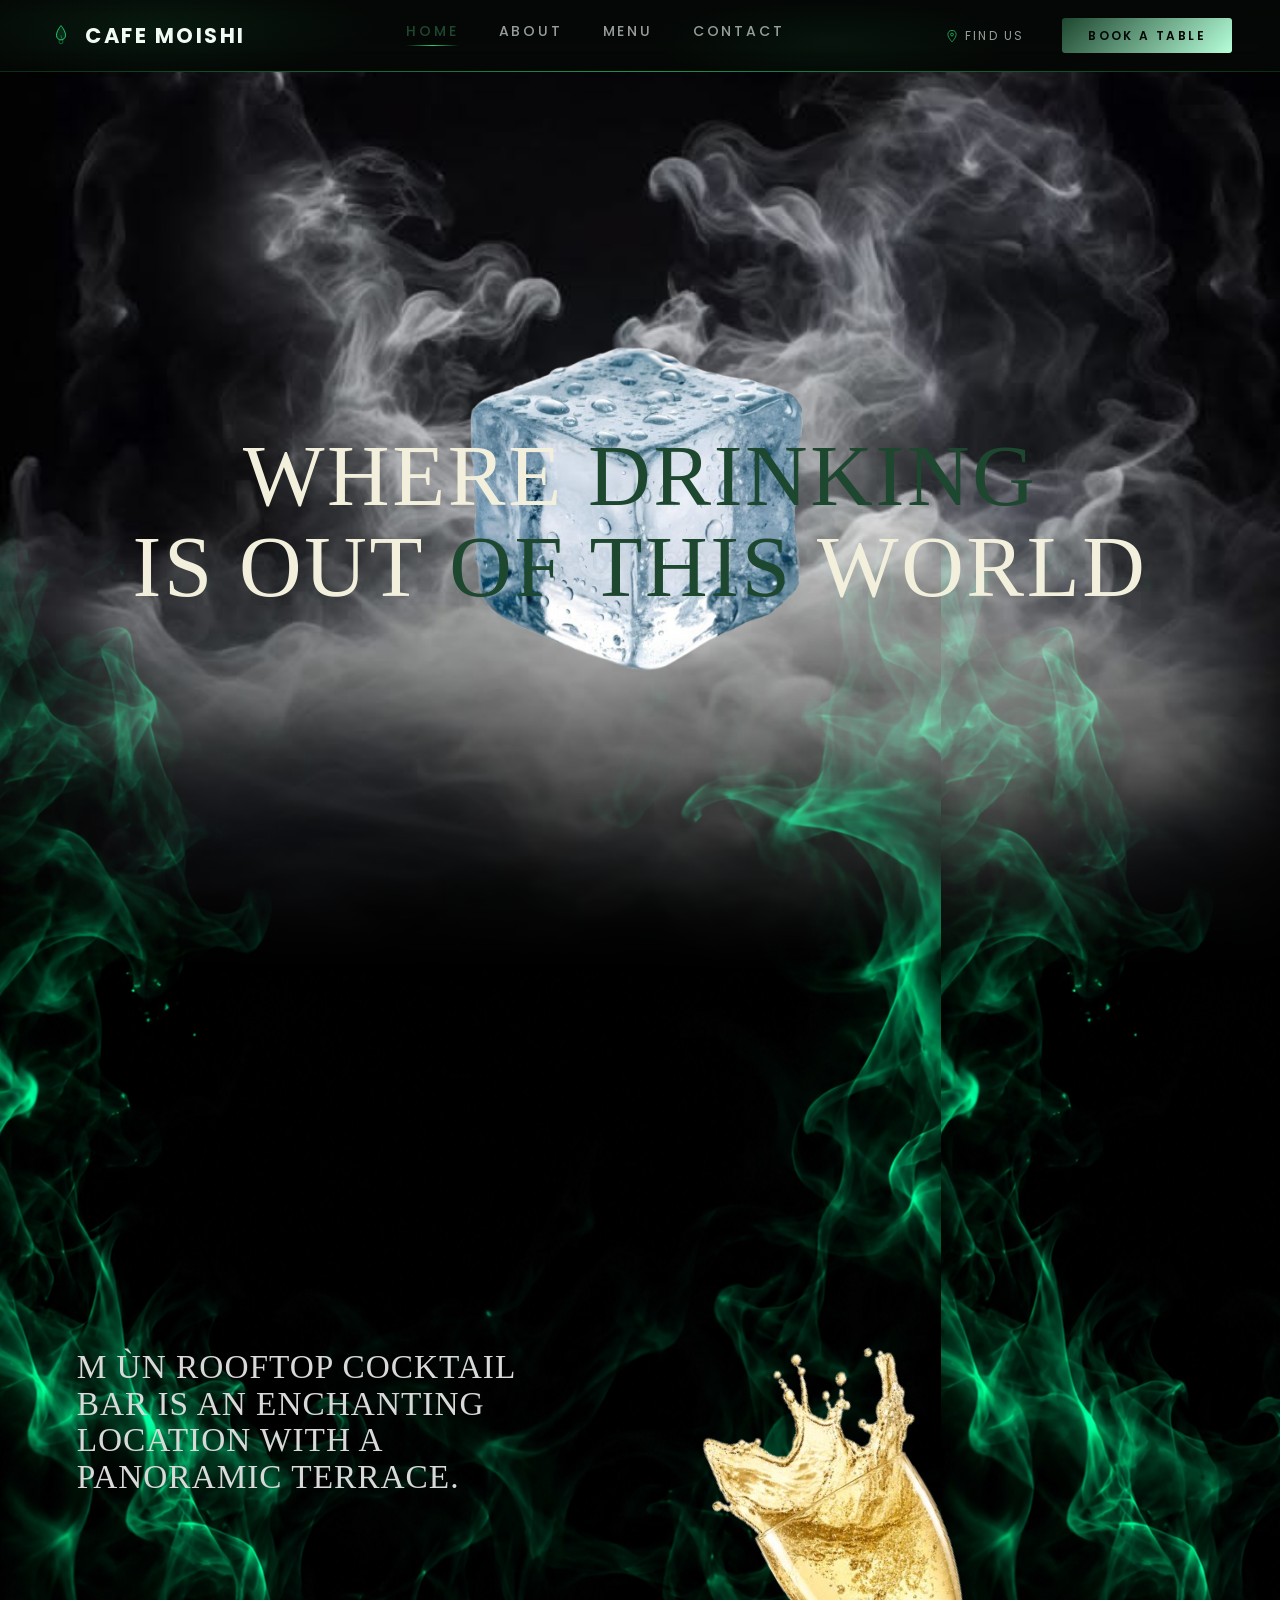
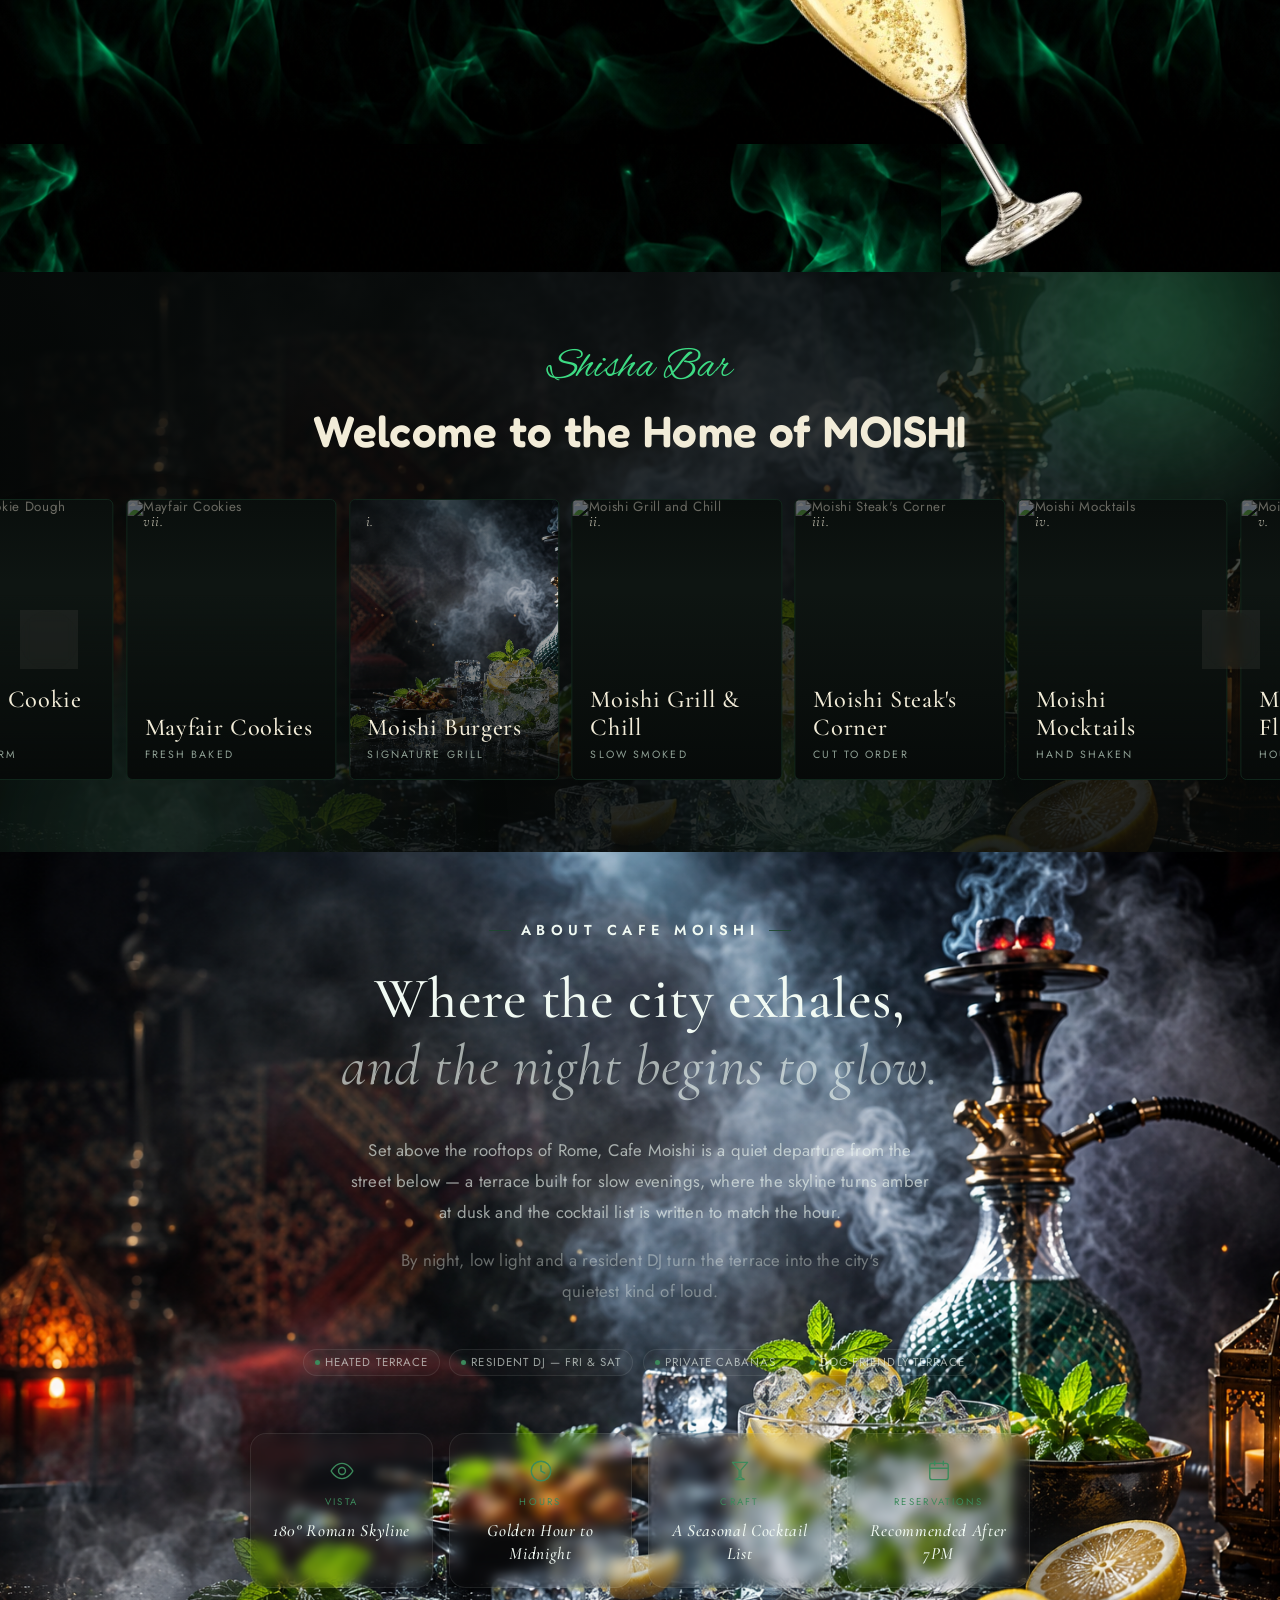
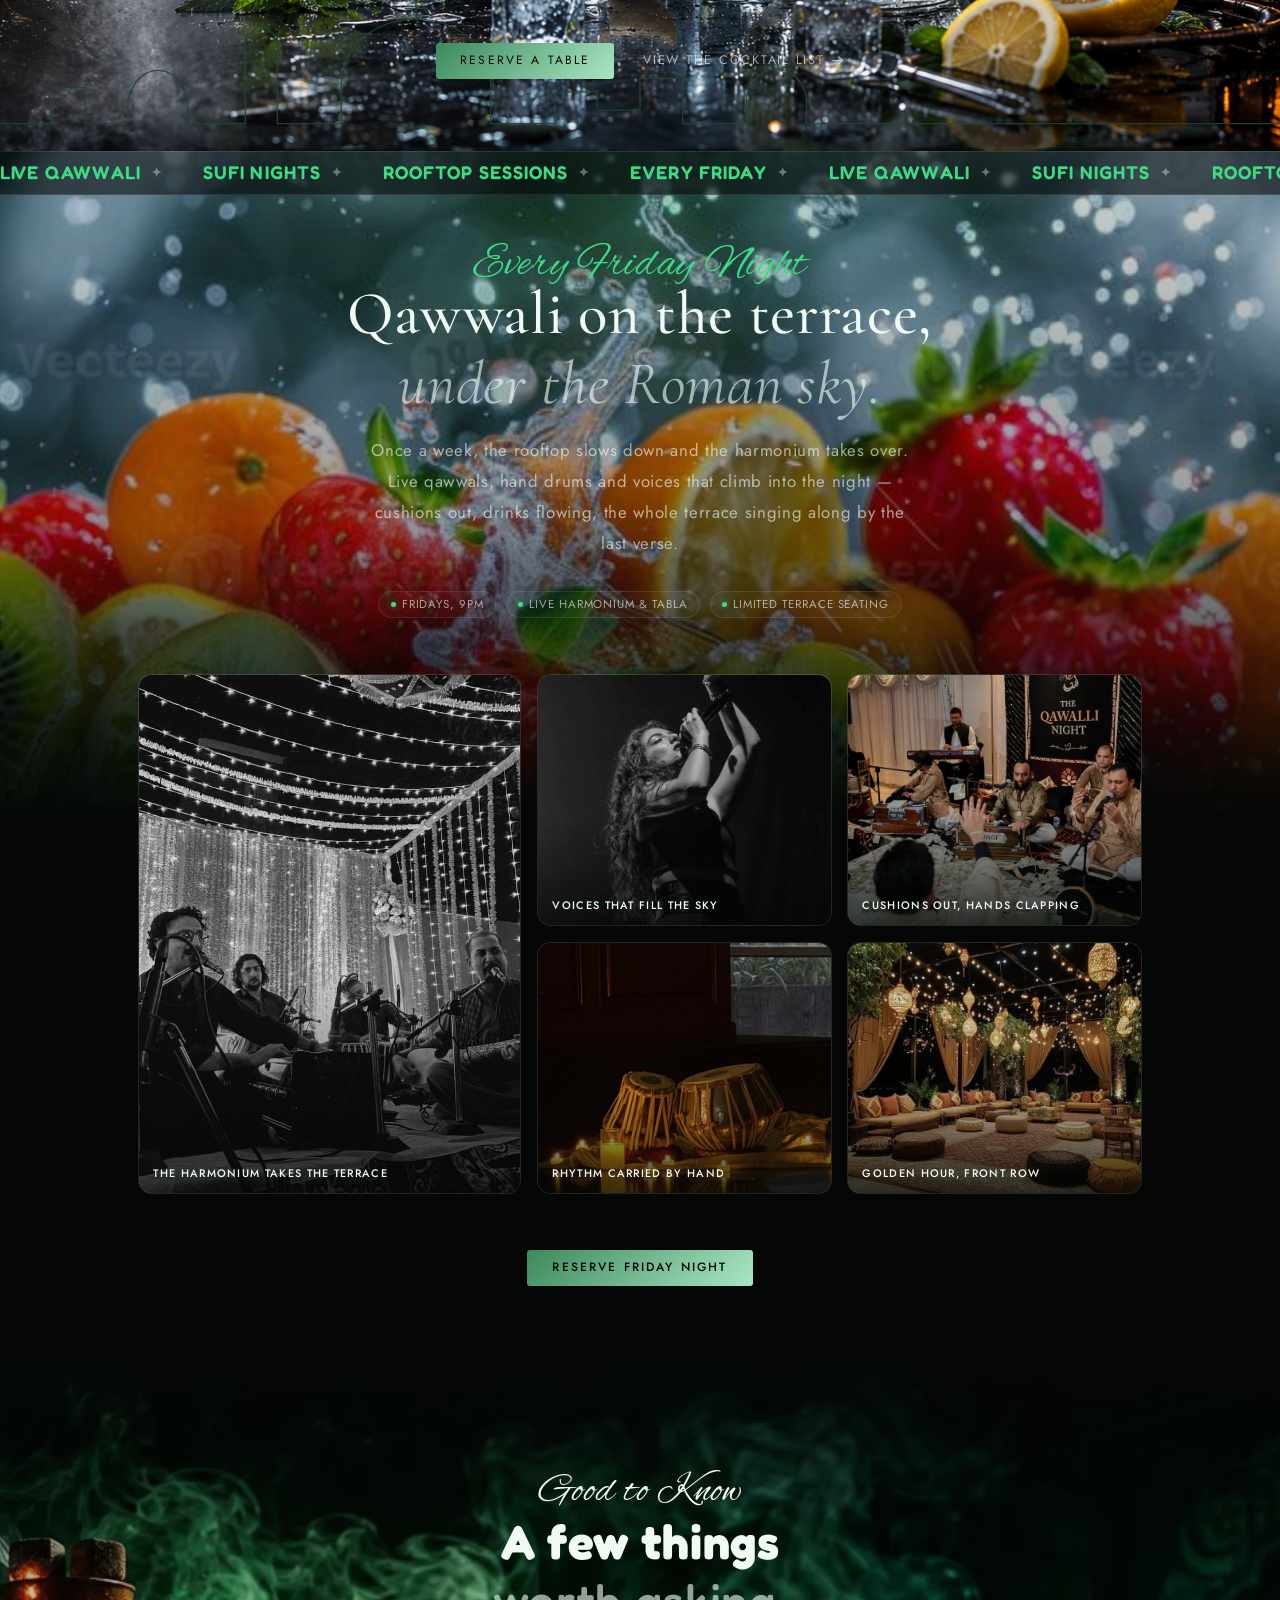
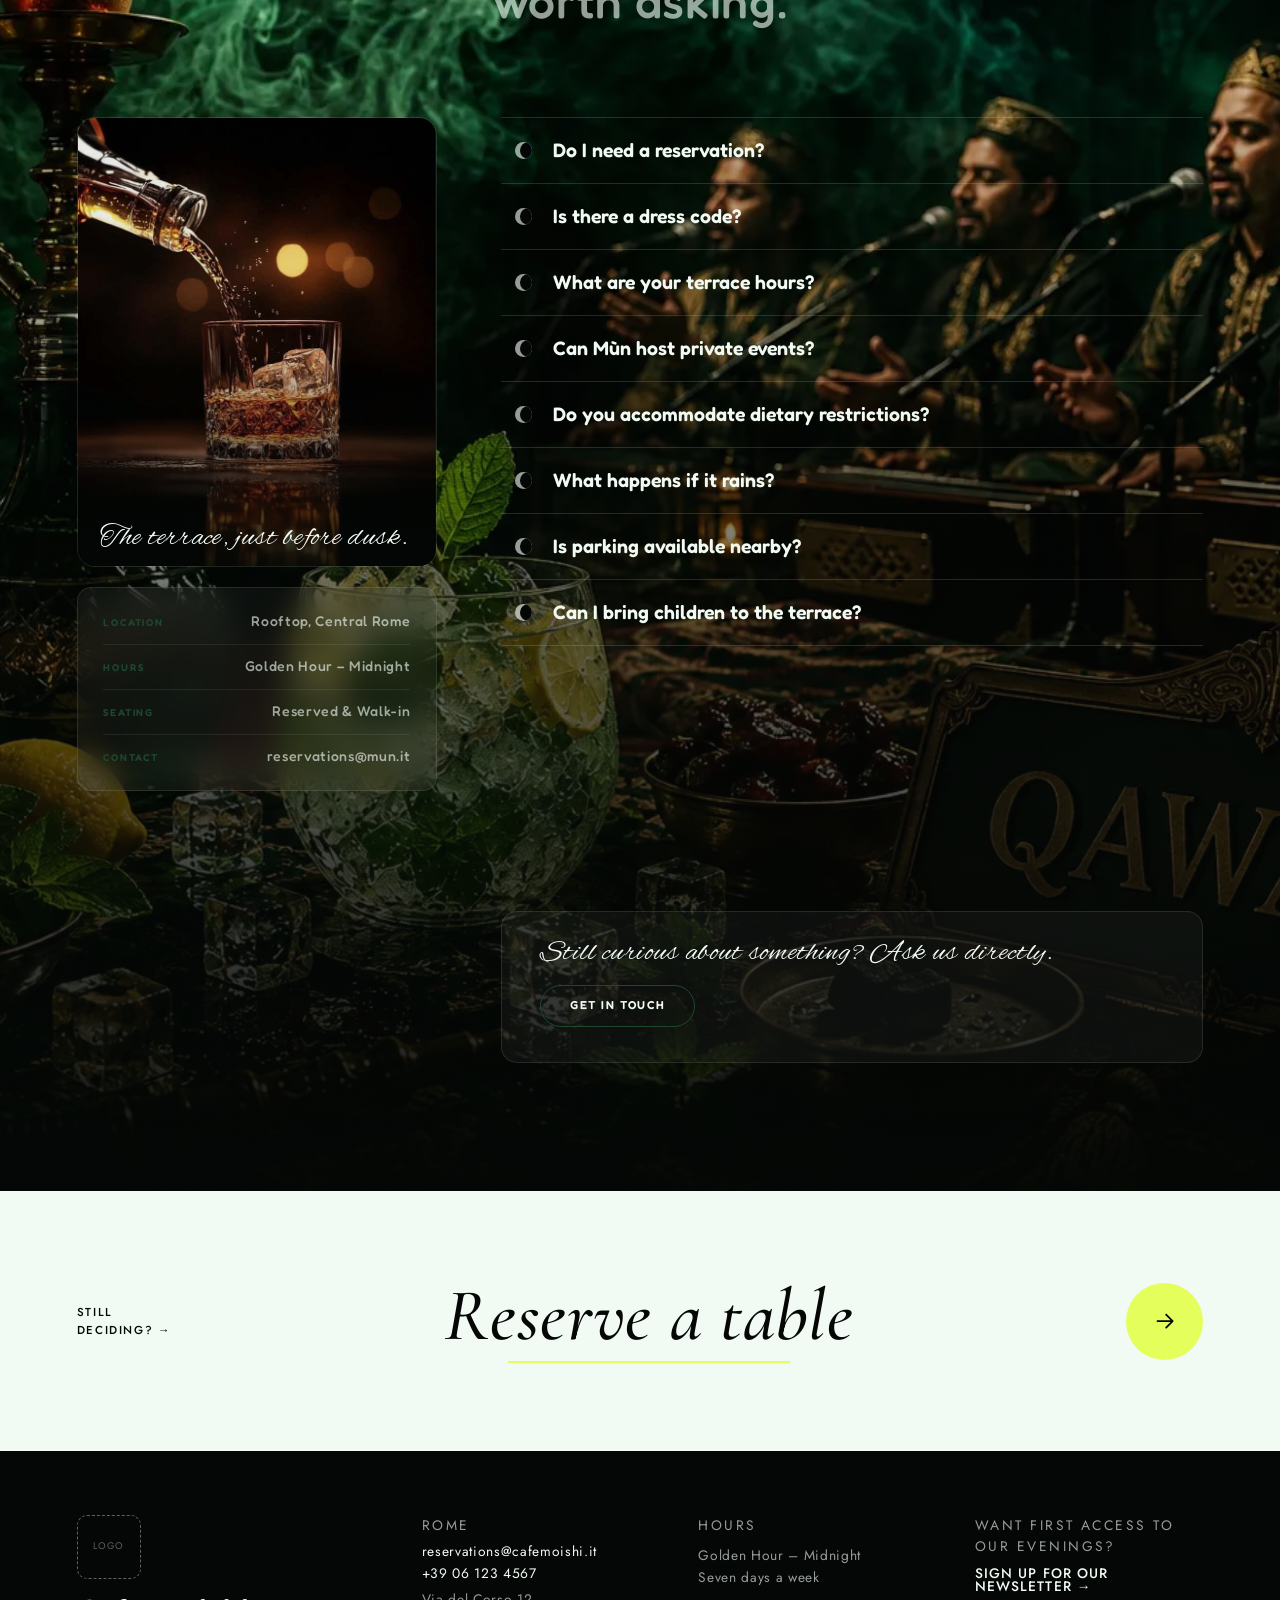
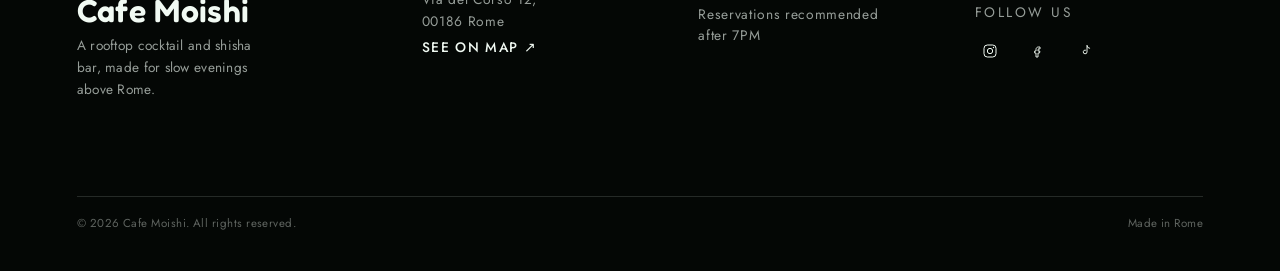
==== index.html @ 5eecb31f "frontend ui fixes" ====
<!DOCTYPE html>
<html lang="it">
    <head>
        <title>Mùn Rooftop Cocktail Bar Rome</title>
        <meta charset="UTF-8">
        <meta http-equiv="X-UA-Compatible" content="IE=edge">
        <meta name="viewport" content="width=device-width, initial-scale=1">
        <link rel="stylesheet" href="main.css">
        <link rel="preconnect" href="https://fonts.googleapis.com">
<link rel="preconnect" href="https://fonts.gstatic.com" crossorigin>
<link href="https://fonts.googleapis.com/css2?family=Alex+Brush&family=Fredoka:wght@500;600;700&family=Cormorant+Garamond:wght@400;500;600&family=Jost:wght@300;400;500&display=swap" rel="stylesheet">
        <link href="https://fonts.googleapis.com/css2?family=Poppins:wght@400;500;600;700&display=swap" rel="stylesheet">
        <style>
  :root{
    --void:#040705;
    --smoke:#0b110d;
    --cream:#f1faf3;
    --cream-dim: rgba(241,250,243,0.62);
    --accent: #1e4730;
    --accent-light: #b6ffd9;
    --accent-dark: #0e6b3d;
    --accent-glow: rgba(43,232,124,0.55);
    --line: rgba(43,232,124,0.9);
  }

  *{margin:0;padding:0;box-sizing:border-box;}

  body{
    min-height:100vh;
    background:
      radial-gradient(ellipse 700px 500px at 10% -5%, rgba(30,150,90,0.32), transparent 60%),
      radial-gradient(ellipse 500px 400px at 90% 20%, rgba(20,120,75,0.22), transparent 55%),
      var(--void);
    font-family:'Poppins', sans-serif;
  }

  /* ===== NAVBAR (classic / desktop-first) ===== */
  .site-nav{
    position:sticky;
    top:0;
    z-index:100;
    display:flex;
    align-items:center;
    justify-content:space-between;
    padding:18px 48px;
    background: linear-gradient(180deg, rgba(5,8,6,0.88) 0%, rgba(5,8,6,0.6) 100%);
    backdrop-filter: blur(14px) saturate(120%);
    -webkit-backdrop-filter: blur(14px) saturate(120%);
    border-bottom: 1px solid rgba(43,232,124,0.16);
  }

  .site-nav::before{
    content:"";
    position:absolute;
    inset:0;
    background:
      radial-gradient(ellipse 320px 70px at 12% 40%, rgba(43,232,124,0.08), transparent 70%),
      radial-gradient(ellipse 260px 60px at 65% 60%, rgba(43,232,124,0.06), transparent 70%);
    animation: driftSmoke 15s ease-in-out infinite alternate;
    pointer-events:none;
  }
  @keyframes driftSmoke{
    0%{ transform: translateX(-18px); }
    100%{ transform: translateX(18px); }
  }

  .site-nav::after{
    content:"";
    position:absolute;
    left:0; right:0; bottom:-1px;
    height:1px;
    background: linear-gradient(90deg, transparent, var(--accent-glow), transparent);
    filter: blur(0.5px);
  }

  /* ---- Logo ---- */
  .site-logo{
    display:flex;
    align-items:center;
    gap:11px;
    z-index:2;
    cursor:pointer;
    text-decoration:none;
    transition: transform 0.35s cubic-bezier(.2,.9,.3,1);
  }
  .site-logo:hover{ transform: translateY(-1px); }
  .site-logo .mark{
    position:relative; width:26px; height:26px; flex-shrink:0;
    transition: transform 0.45s cubic-bezier(.2,.9,.3,1), filter 0.35s ease;
  }
  .site-logo .mark svg{ width:100%; height:100%; display:block; }
  .site-logo:hover .mark{ transform: scale(1.12) rotate(-4deg); filter: drop-shadow(0 0 8px var(--accent-glow)); }
  .site-logo .wordmark{
    font-family:'Poppins', sans-serif;
    font-weight:700;
    font-size:21px;
    letter-spacing:0.12em;
    color: var(--cream);
    text-transform:uppercase;
    transition: text-shadow 0.35s ease;
  }
  .site-logo:hover .wordmark{ text-shadow: 0 0 14px var(--accent-glow); }
  .site-logo .wordmark span{ color: var(--accent); font-weight:600; }

  /* ---- Classic inline links (desktop) ---- */
  .nav-links{
    display:flex;
    align-items:center;
    gap:40px;
    list-style:none;
    z-index:2;
  }
  .nav-links li a{
    position:relative;
    display:inline-block;
    text-decoration:none;
    color: var(--cream-dim);
    font-size:14px;
    font-weight:500;
    letter-spacing:0.2em;
    text-transform:uppercase;
    padding-bottom:8px;
    transition: color 0.35s ease, transform 0.35s cubic-bezier(.2,.9,.3,1), text-shadow 0.35s ease;
  }
  .nav-links li a::after{
    content:"";
    position:absolute;
    left:0; bottom:0;
    width:100%; height:1px;
    background: linear-gradient(90deg, transparent, var(--line), transparent);
    transform: scaleX(0);
    transform-origin: center;
    transition: transform 0.4s cubic-bezier(.2,.9,.3,1);
  }
  .nav-links li a:hover{ color: var(--cream); text-shadow: 0 0 12px var(--accent-glow); transform: translateY(-2px); }
  .nav-links li a:hover::after{ transform: scaleX(1); }
  .nav-links li a.active{ color: var(--accent); }
  .nav-links li a.active::after{ transform: scaleX(1); }

  /* ---- Find Us (small map popover) ---- */
  .nav-location{
    position:relative;
    display:flex;
    align-items:center;
    gap:6px;
    cursor:pointer;
    color: var(--cream-dim);
    font-size:12px;
    letter-spacing:0.18em;
    text-transform:uppercase;
    transition: color 0.3s ease;
  }
  .nav-location svg{ width:14px; height:14px; opacity:0.85; flex-shrink:0; transition: transform 0.35s cubic-bezier(.2,.9,.3,1), filter 0.35s ease; }
  .nav-location:hover, .nav-location.open{ color: var(--cream); }
  .nav-location:hover svg, .nav-location.open svg{ filter: drop-shadow(0 0 6px var(--accent-glow)); transform: scale(1.15) translateY(-1px); }

  .location-popover{
    position:absolute;
    top:calc(100% + 20px);
    left:50%;
    width:236px;
    padding:10px;
    background: linear-gradient(165deg, rgba(9,14,11,0.98), rgba(5,8,6,0.98));
    border:1px solid rgba(43,232,124,0.22);
    border-radius:8px;
    box-shadow: 0 20px 50px -12px rgba(0,0,0,0.65);
    opacity:0;
    visibility:hidden;
    pointer-events:none;
    transform: translateX(-50%) translateY(-8px) scale(0.96);
    transform-origin: top center;
    transition: opacity 0.35s ease, transform 0.35s cubic-bezier(.2,.9,.3,1), visibility 0s linear 0.35s;
    z-index:50;
  }
  .location-popover::before{
    content:"";
    position:absolute;
    top:-6px; left:50%;
    width:12px; height:12px;
    transform: translateX(-50%) rotate(45deg);
    background: rgba(9,14,11,0.98);
    border-left:1px solid rgba(43,232,124,0.22);
    border-top:1px solid rgba(43,232,124,0.22);
  }
  .nav-location:hover .location-popover,
  .nav-location.open .location-popover{
    opacity:1; visibility:visible; pointer-events:auto;
    transform: translateX(-50%) translateY(0) scale(1);
    transition: opacity 0.35s ease, transform 0.35s cubic-bezier(.2,.9,.3,1), visibility 0s linear 0s;
  }
  .location-popover iframe{
    width:100%; height:128px; border:0; border-radius:5px; display:block;
    filter: grayscale(25%) contrast(1.05) brightness(0.9);
  }
  .location-popover .location-address{
    font-size:11px; line-height:1.5; letter-spacing:0.03em;
    color: var(--cream-dim); text-transform:none; margin-top:9px;
  }
  .location-popover .location-link{
    display:inline-block; margin-top:7px;
    font-size:11px; letter-spacing:0.14em; text-transform:uppercase;
    color: var(--accent); text-decoration:none; transition: text-shadow 0.3s ease;
  }
  .location-popover .location-link:hover{ text-shadow: 0 0 10px var(--accent-glow); }

  /* ---- Right cluster (links + location + cta) ---- */
  .nav-right{
    display:flex;
    align-items:center;
    gap:38px;
    z-index:2;
  }

  /* ---- CTA button ---- */
  .nav-cta{
    position:relative;
    padding:11px 26px;
    font-family:'Poppins', sans-serif;
    font-weight:600;
    font-size:12px;
    letter-spacing:0.2em;
    text-transform:uppercase;
    color: var(--void);
    background: linear-gradient(135deg, var(--accent), var(--accent-light));
    border:none;
    border-radius:3px;
    cursor:pointer;
    overflow:hidden;
    transition: transform 0.3s cubic-bezier(.2,.9,.3,1), box-shadow 0.3s ease, letter-spacing 0.3s ease;
  }
  .nav-cta:hover{ transform: translateY(-3px) scale(1.03); box-shadow: 0 10px 28px -6px var(--accent-glow); letter-spacing: 0.24em; }
  .nav-cta:active{ transform: translateY(-1px) scale(0.99); }
  .nav-cta::before{
    content:"";
    position:absolute;
    top:0; left:-60%; width:40%; height:100%;
    background: linear-gradient(115deg, transparent, rgba(255,255,255,0.55), transparent);
    transform: skewX(-20deg);
    transition: left 0.6s ease;
  }
  .nav-cta:hover::before{ left:130%; }

  /* ===== Mobile burger ===== */
  .nav-burger{
    display:none;
    flex-direction:column;
    justify-content:center;
    gap:6px;
    width:30px;
    height:24px;
    background:none;
    border:none;
    cursor:pointer;
    z-index:210;
    position:relative;
  }
  .nav-burger span{
    width:100%; height:1px;
    background: var(--cream);
    transform-origin: center;
    transition: transform 0.4s cubic-bezier(.2,.9,.3,1), opacity 0.3s ease, background 0.3s ease, box-shadow 0.3s ease;
  }
  .nav-burger:hover span{ background: var(--accent); box-shadow: 0 0 8px var(--accent-glow); }
  .nav-burger.open span:nth-child(1){ transform: translateY(7px) rotate(45deg); }
  .nav-burger.open span:nth-child(2){ opacity:0; }
  .nav-burger.open span:nth-child(3){ transform: translateY(-7px) rotate(-45deg); }

  /* ===== Fullscreen mobile menu ===== */
  .mobile-menu{
    display:none;
    list-style:none;
  }

  @media (max-width: 860px){
    .site-nav{ padding:16px 22px; }
    .nav-links{ display:none; }
    .nav-location{ display:none; }
    .nav-cta{ display:none; }
    .nav-burger{ display:flex; }

    .mobile-menu{
      display:flex;
      position:fixed;
      inset:0;
      width:100%;
      height:100dvh;
      flex-direction:column;
      justify-content:center;
      align-items:flex-start;
      gap:24px;
      padding:0 12vw;
      background:
        radial-gradient(ellipse 500px 400px at 90% -10%, rgba(43,232,124,0.12), transparent 60%),
        linear-gradient(165deg, rgba(5,8,6,0.99), rgba(12,18,14,0.99));
      backdrop-filter: blur(24px);
      -webkit-backdrop-filter: blur(24px);
      z-index:200;
      clip-path: circle(2.5% at calc(100% - 37px) 33px);
      opacity:0;
      visibility:hidden;
      transition:
        clip-path 0.7s cubic-bezier(.2,.9,.15,1),
        opacity 0.35s ease,
        visibility 0s linear 0.7s;
    }
    .mobile-menu.open{
      clip-path: circle(150% at calc(100% - 37px) 33px);
      opacity:1;
      visibility:visible;
      transition:
        clip-path 0.7s cubic-bezier(.2,.9,.15,1),
        opacity 0.3s ease,
        visibility 0s linear 0s;
    }

    .mobile-menu li{ overflow:hidden; }
    .mobile-menu li a{
      position:relative;
      display:flex;
      align-items:center;
      gap:10px;
      text-decoration:none;
      font-size:26px;
      letter-spacing:0.03em;
      font-family:'Poppins', sans-serif;
      font-weight:600;
      color: var(--cream-dim);
      text-transform:uppercase;
      opacity:0;
      transform: translateY(28px);
      transition: opacity 0.5s ease, transform 0.5s cubic-bezier(.2,.9,.3,1), color 0.3s ease, letter-spacing 0.3s ease;
    }
    .mobile-menu li a:hover{ color: var(--cream); letter-spacing: 0.08em; text-shadow: 0 0 14px var(--accent-glow); }
    .mobile-menu li a.active{ color: var(--accent); }
    .mobile-menu.open li a{ opacity:1; transform: translateY(0); }
    .mobile-menu.open li:nth-child(1) a{ transition-delay:0.28s; }
    .mobile-menu.open li:nth-child(2) a{ transition-delay:0.36s; }
    .mobile-menu.open li:nth-child(3) a{ transition-delay:0.44s; }
    .mobile-menu.open li:nth-child(4) a{ transition-delay:0.52s; }
    .mobile-menu.open li:nth-child(5) a{ transition-delay:0.60s; }
    .mobile-menu.open li:nth-child(6) a{ transition-delay:0.68s; }

    .mobile-menu .mobile-location svg{ width:20px; height:20px; }

    .mobile-menu .mobile-cta{
      margin-top:8px;
      padding:13px 30px;
      font-size:12px;
      font-weight:600;
      font-family:'Poppins', sans-serif;
      letter-spacing:0.2em;
      text-transform:uppercase;
      color: var(--void);
      background: linear-gradient(135deg, var(--accent), var(--accent-light));
      border-radius:3px;
      display:inline-block;
      transition: transform 0.3s cubic-bezier(.2,.9,.3,1), box-shadow 0.3s ease;
    }
    .mobile-menu .mobile-cta:hover{
      transform: translateY(-3px) scale(1.03);
      box-shadow: 0 10px 26px -6px var(--accent-glow);
      letter-spacing: 0.24em;
    }
    .mobile-menu .mobile-location{
      transition: opacity 0.5s ease, transform 0.5s cubic-bezier(.2,.9,.3,1), color 0.3s ease, gap 0.3s ease;
    }
    .mobile-menu .mobile-location:hover{ gap:14px; }
    .mobile-menu .mobile-location svg{ transition: filter 0.3s ease, transform 0.3s ease; }
    .mobile-menu .mobile-location:hover svg{ filter: drop-shadow(0 0 8px var(--accent-glow)); transform: scale(1.1); }
  }

  @media (prefers-reduced-motion: reduce){
    .mobile-menu, .mobile-menu li a, .location-popover{ transition-duration: 0.01ms !important; }
  }

  .demo-hint{
    text-align:center;
    color: var(--cream-dim);
    font-size:12px;
    letter-spacing:0.1em;
    margin-top:60px;
    font-family:'Jost', sans-serif;
  }
</style>
<script src="https://cdn.jsdelivr.net/npm/lenis@1.1.14/dist/lenis.min.js"></script>
<style>
/* ================================================================
   MOISHI CAROUSEL — STYLES
   ----------------------------------------------------------------
   Namespaced under .moishi-carousel / .moishi-* so this drops
   into any page without leaking styles.

   TOKENS
   Background   #06090A
   Panel        #0E1512
   Deep green   #10261B
   Mid green    #1F4D38
   Glow green   #3DDC84
   Cream        #F2ECD8
   Muted        #8FA095
   ================================================================ */

.moishi-carousel {
  --moishi-bg: #06090a;
  --moishi-panel: #0e1512;
  --moishi-deep: #10261b;
  --moishi-mid: #1f4d38;
  --moishi-glow: #3ddc84;
  --moishi-cream: #f2ecd8;
  --moishi-muted: #8fa095;

  position: relative;
  overflow: hidden;
  isolation: isolate;
  background: var(--moishi-bg);
  padding: 4.5rem 0 4.5rem;
  color: var(--moishi-cream);
  font-family: 'Jost', sans-serif;
}

.moishi-carousel * { box-sizing: border-box; }

/* ---------- Section background image ----------
   Fully responsive (object-fit: cover keeps it filling the section
   at any width/height, no stretching). The dark scrim on top keeps
   the cards, text and smoke effect readable no matter what image
   is dropped in — swap the <img src="..."> in the HTML below. */

.moishi-carousel__bg {
  position: absolute;
  inset: 0;
  z-index: -1;
  width: 100%;
  height: 100%;
  object-fit: cover;
  object-position: center;
}

.moishi-carousel__bg-scrim {
  position: absolute;
  inset: 0;
  z-index: -1;
  background: linear-gradient(180deg, rgba(6,9,8,0.88) 0%, rgba(6,9,8,0.72) 45%, rgba(6,9,8,0.88) 100%);
}

/* ---------- Ambient smoke ---------- */

.moishi-smoke { position: absolute; inset: 0; z-index: 0; pointer-events: none; }
.moishi-smoke .wisp { position: absolute; border-radius: 50%; filter: blur(60px); opacity: 0.35; mix-blend-mode: screen; }

.wisp--a { width: 42vw; height: 42vw; left: -10vw; bottom: -20vw; background: radial-gradient(circle, var(--moishi-mid) 0%, transparent 70%); animation: moishi-drift-a 22s ease-in-out infinite; }
.wisp--b { width: 36vw; height: 36vw; right: -8vw; top: -14vw; background: radial-gradient(circle, var(--moishi-glow) 0%, transparent 70%); opacity: 0.16; animation: moishi-drift-b 26s ease-in-out infinite; }
.wisp--c { width: 28vw; height: 28vw; right: 20vw; bottom: -16vw; background: radial-gradient(circle, var(--moishi-mid) 0%, transparent 70%); opacity: 0.22; animation: moishi-drift-c 30s ease-in-out infinite; }

@keyframes moishi-drift-a { 0%,100% { transform: translate(0,0) scale(1); } 50% { transform: translate(4vw,-3vw) scale(1.1); } }
@keyframes moishi-drift-b { 0%,100% { transform: translate(0,0) scale(1); } 50% { transform: translate(-3vw,4vw) scale(1.05); } }
@keyframes moishi-drift-c { 0%,100% { transform: translate(0,0) scale(1); } 50% { transform: translate(-4vw,-2vw) scale(1.12); } }

/* ---------- Header — set in your two reference fonts ---------- */

.moishi-carousel__header {
  position: relative;
  z-index: 1;
  text-align: center;
  margin-bottom: 2.5rem;
  padding: 0 1.25rem;
}

.moishi-carousel__eyebrow {
  margin: 0;
  font-family: 'Alex Brush', cursive;
  font-size: 1.6rem;
  font-weight: 400;
  line-height: 1.2;
  color: var(--moishi-glow);
}

.moishi-carousel__title {
  margin: 0.5rem 0 0;
  font-family: 'Fredoka', sans-serif;
  font-weight: 600;
  font-size: 1.35rem;
  line-height: 1.4;           /* generous — this is what stops lines colliding */
  letter-spacing: 0.01em;
  color: var(--moishi-cream);
  overflow-wrap: break-word;   /* stops a long word like "MOISHI" forcing overflow */
}

/* Fixed breakpoints instead of vw units, so sizing stays sane no
   matter how narrow the embedding container/widget is */
@media (min-width: 420px) {
  .moishi-carousel__eyebrow { font-size: 1.9rem; }
  .moishi-carousel__title   { font-size: 1.55rem; }
}

@media (min-width: 640px) {
  .moishi-carousel__eyebrow { font-size: 2.2rem; }
  .moishi-carousel__title   { font-size: 1.9rem; line-height: 1.3; }
}

@media (min-width: 960px) {
  .moishi-carousel__eyebrow { font-size: 2.6rem; }
  .moishi-carousel__title   { font-size: 2.4rem; }
}

@media (min-width: 1280px) {
  .moishi-carousel__title { font-size: 2.75rem; }
}

/* ---------- Viewport / track ---------- */

.moishi-carousel__viewport {
  position: relative;
  z-index: 1;
  overflow: hidden;
  max-width: 1400px;
  margin: 0 auto;
  padding: 0 4.5rem; /* room for the floating side buttons */
}

.moishi-carousel__track {
  display: flex;
  list-style: none;
  margin: 0;
  padding: 0;
  cursor: grab;
  /* No CSS transition here on purpose — position is driven every
     frame by JS (continuous crawl), not by discrete transitions. */
  user-select: none;
  touch-action: pan-y;
}

.moishi-carousel__track.is-dragging { cursor: grabbing; }

/* ---------- Slide — edge-to-edge editorial frame ---------- */

.moishi-slide {
  position: relative;
  flex: 0 0 auto;
  width: 46%;
  aspect-ratio: 3 / 4;
  margin: 0 0.4rem;
  border-radius: 6px;
  overflow: hidden;
  background: var(--moishi-panel);
  border: 1px solid var(--moishi-deep);
}

@media (min-width: 640px)  { .moishi-slide { width: 30%; } }
@media (min-width: 960px)  { .moishi-slide { width: 23%; } }
@media (min-width: 1280px) { .moishi-slide { width: 18.5%; } }

.moishi-slide__img {
  position: absolute;
  inset: 0;
  width: 100%;
  height: 100%;
  object-fit: cover;
  filter: saturate(0.85) brightness(0.85);
  transition: transform 0.6s ease, filter 0.4s ease;
  pointer-events: none;
  -webkit-user-drag: none;
}

.moishi-slide:hover .moishi-slide__img {
  transform: scale(1.06);
  filter: saturate(1) brightness(0.95);
}

/* Bottom gradient so the overlay text stays legible on any image */
.moishi-slide__overlay {
  position: absolute;
  inset: 0;
  background:
    linear-gradient(0deg, rgba(6,9,8,0.92) 0%, rgba(6,9,8,0.35) 42%, transparent 68%),
    linear-gradient(180deg, rgba(6,9,8,0.55) 0%, transparent 30%);
  pointer-events: none;
}

/* Roman-numeral index, top-left — matches your reference */
.moishi-slide__index {
  position: absolute;
  top: 0.9rem;
  left: 1rem;
  z-index: 1;
  font-family: 'Cormorant Garamond', serif;
  font-style: italic;
  font-size: 0.95rem;
  color: rgba(242, 236, 216, 0.75);
  letter-spacing: 0.04em;
}

.moishi-slide__text {
  position: absolute;
  left: 1.1rem;
  right: 1.1rem;
  bottom: 1.1rem;
  z-index: 1;
}

.moishi-slide__title {
  margin: 0;
  font-family: 'Cormorant Garamond', serif;
  font-weight: 500;
  font-size: clamp(1.15rem, 1.9vw, 1.55rem);
  line-height: 1.15;
  color: var(--moishi-cream);
}

.moishi-slide__subtitle {
  margin: 0.35rem 0 0;
  font-family: 'Jost', sans-serif;
  font-weight: 400;
  font-size: 0.66rem;
  letter-spacing: 0.2em;
  text-transform: uppercase;
  color: var(--moishi-muted);
}

/* ---------- Floating circular nav buttons ---------- */

.moishi-btn {
  position: absolute;
  top: 50%;
  transform: translateY(-50%);
  z-index: 3;
  display: inline-flex;
  align-items: center;
  justify-content: center;
  width: 52px;
  height: 52px;
  border-radius: 50%;
  border: 1px solid rgba(242, 236, 216, 0.25);
  background: rgba(242, 236, 216, 0.06);
  backdrop-filter: blur(6px);
  color: var(--moishi-cream);
  cursor: pointer;
  transition: border-color 0.3s ease, box-shadow 0.3s ease, color 0.3s ease, background 0.3s ease;
}

.moishi-btn--prev { left: 0.5rem; }
.moishi-btn--next { right: 0.5rem; }

.moishi-btn svg { width: 19px; height: 19px; }

.moishi-btn:hover,
.moishi-btn:focus-visible {
  border-color: var(--moishi-glow);
  color: var(--moishi-glow);
  background: rgba(61, 220, 132, 0.08);
  box-shadow: 0 0 22px -4px rgba(61, 220, 132, 0.55);
}

.moishi-btn:focus-visible { outline: 2px solid var(--moishi-glow); outline-offset: 3px; }
.moishi-btn:active { transform: translateY(-50%) scale(0.94); }

@media (min-width: 960px) {
  .moishi-btn { width: 58px; height: 58px; }
  .moishi-btn--prev { left: 1.25rem; }
  .moishi-btn--next { right: 1.25rem; }
}

/* ---------- Reduced motion ---------- */

@media (prefers-reduced-motion: reduce) {
  .wisp { animation: none; }
  .moishi-slide__img { transition: none; }
}

/* ================================================================
   ABOUT SECTION — STYLES (Cafe Moishi)
   ================================================================ */
        .about-mun {
    --void: #040705;
    --smoke: #0b110d;
    --cream: #f1faf3;
    --cream-dim: rgba(241,250,243,0.62);
    --cream-faint: rgba(241,250,243,0.38);
    --accent: #1e4730;
    --accent-bright: #3c8a5c;
    --accent-line: rgba(30,71,48,0.9);
    --accent-glow: rgba(60,138,92,0.5);
    --card-bg: rgba(241,250,243,0.025);
    --card-border: rgba(241,250,243,0.09);

    position: relative;
    overflow: hidden;
    background: var(--void);
    padding: clamp(2.75rem, 6vw, 4.5rem) clamp(1.5rem, 6vw, 6rem);
    color: var(--cream);

    opacity: 0;
    transition: opacity 1.3s cubic-bezier(.2,.7,.2,1);
}
.about-mun.in-view { opacity: 1; }

.about-mun * { box-sizing: border-box; }

.about-mun__bg {
    position: absolute;
    inset: 0;
    width: 100%;
    height: 100%;
    object-fit: cover;
    object-position: center;
    z-index: 0;
}

.about-mun__scrim {
    position: absolute;
    inset: 0;
    z-index: -1;
    background:
        linear-gradient(180deg, rgba(4,7,5,0.65) 6%, rgba(4,7,5,0.55) 30%, rgba(4,7,5,0.7) 100%);
}

/* ambient embers drifting upward — echoes the rooftop-at-night setting */
.about-mun__embers { position: absolute; inset: 0; z-index: 1; pointer-events: none; overflow: hidden; }
.about-mun__ember {
    position: absolute;
    bottom: -4%;
    width: 3px;
    height: 3px;
    border-radius: 50%;
    background: var(--accent-bright);
    box-shadow: 0 0 6px 1px var(--accent-glow);
    opacity: 0;
    animation: aboutMunRise linear infinite;
}
@keyframes aboutMunRise {
    0%   { opacity: 0; transform: translateY(0) translateX(0); }
    8%   { opacity: .8; }
    92%  { opacity: .5; }
    100% { opacity: 0; transform: translateY(-115vh) translateX(var(--drift, 30px)); }
}

.about-mun__skyline {
    position: absolute;
    left: 0;
    right: 0;
    bottom: 0;
    height: clamp(90px, 16vw, 200px);
    z-index: 2;
    pointer-events: none;
}

.about-mun__skyline svg { width: 100%; height: 100%; display: block; }

.about-mun__skyline-path {
    fill: none;
    stroke: var(--accent-line);
    stroke-width: 1.4;
    stroke-linecap: round;
    stroke-linejoin: round;
    stroke-dasharray: 1000;
    stroke-dashoffset: 1000;
    transition: stroke-dashoffset 2.4s cubic-bezier(.2,.7,.2,1);
}

.about-mun__spire { stroke-dasharray: 100; stroke-dashoffset: 100; transition-delay: 1.6s; }

.about-mun__skyline.in-view .about-mun__skyline-path { stroke-dashoffset: 0; }

.about-mun__star {
    position: absolute;
    width: 2px;
    height: 2px;
    border-radius: 50%;
    background: var(--cream);
    opacity: 0;
}

.about-mun__skyline.in-view .about-mun__star {
    animation: aboutMunTwinkle 3.2s ease-in-out 1.8s infinite;
}

@keyframes aboutMunTwinkle {
    0%, 100% { opacity: 0; transform: scale(1); }
    50% { opacity: .9; transform: scale(1.8); }
}

.about-mun__inner {
    position: relative;
    z-index: 3;
    max-width: 900px;
    margin: 0 auto;
    text-align: center;
    display: flex;
    flex-direction: column;
    align-items: center;
}

/* scroll-reveal (progressive enhancement — content is visible without JS) */
.about-mun__reveal {
    opacity: 0;
    transform: translateY(22px);
    transition: opacity .8s cubic-bezier(.2,.7,.2,1), transform .8s cubic-bezier(.2,.7,.2,1);
}
.about-mun__inner.in-view .about-mun__reveal { opacity: 1; transform: translateY(0); }
.about-mun__inner.in-view .about-mun__reveal:nth-of-type(1) { transition-delay: .05s; }
.about-mun__inner.in-view .about-mun__reveal:nth-of-type(2) { transition-delay: .16s; }
.about-mun__inner.in-view .about-mun__reveal:nth-of-type(3) { transition-delay: .27s; }
.about-mun__inner.in-view .about-mun__reveal:nth-of-type(4) { transition-delay: .38s; }
.about-mun__inner.in-view .about-mun__reveal:nth-of-type(5) { transition-delay: .48s; }
.about-mun__inner.in-view .about-mun__reveal:nth-of-type(6) { transition-delay: .58s; }

.about-mun__eyebrow {
    font-family: 'Jost', sans-serif;
    font-weight: 600;
    font-size: 0.90rem;
    letter-spacing: 0.38em;
    text-transform: uppercase;
    color: var(--cream);
    margin-bottom: clamp(1.2rem, 3vw, 1.8rem);
    display: flex;
    align-items: center;
    gap: 0.7em;
}
.about-mun__eyebrow::before,
.about-mun__eyebrow::after {
    content: "";
    width: 22px;
    height: 1px;
    background: var(--accent-line);
}

.about-mun__headline {
    margin: 0 0 clamp(1.6rem, 4vw, 2.2rem);
    font-family: 'Cormorant Garamond', serif;
    font-weight: 500;
    font-size: clamp(2.1rem, 5.2vw, 3.6rem);
    line-height: 1.16;
    letter-spacing: 0.01em;
    color: var(--cream);
}

.about-mun__headline em {
    font-style: italic;
    font-weight: 400;
    color: var(--cream-dim);
}

.about-mun__body {
    margin: 0 0 1.1rem;
    max-width: 58ch;
    font-family: 'Jost', sans-serif;
    font-weight: 400;
    font-size: clamp(0.95rem, 1.6vw, 1.05rem);
    line-height: 1.85;
    letter-spacing: 0.01em;
    color: var(--cream-dim);
}

.about-mun__body--secondary {
    margin-bottom: clamp(2rem, 5vw, 2.6rem);
    max-width: 54ch;
    color: var(--cream-faint);
}

/* amenity chips — small, factual, not decorative filler */
.about-mun__chips {
    display: flex;
    flex-wrap: wrap;
    align-items: center;
    justify-content: center;
    gap: 0.6rem;
    margin: 0 0 clamp(2.6rem, 6vw, 3.6rem);
    padding: 0;
    list-style: none;
}
.about-mun__chip {
    display: flex;
    align-items: center;
    gap: 0.45em;
    padding: 0.5em 0.95em;
    border: 1px solid var(--card-border);
    border-radius: 999px;
    background: var(--card-bg);
    font-family: 'Jost', sans-serif;
    font-size: 0.72rem;
    letter-spacing: 0.09em;
    text-transform: uppercase;
    color: var(--cream-dim);
    transition: border-color .35s ease, color .35s ease, transform .35s cubic-bezier(.2,.7,.2,1);
}
.about-mun__chip:hover {
    border-color: var(--accent-bright);
    color: var(--cream);
    transform: translateY(-2px);
}
.about-mun__chip-dot {
    width: 5px; height: 5px; border-radius: 50%;
    background: var(--accent-bright);
    box-shadow: 0 0 6px var(--accent-glow);
    flex-shrink: 0;
}

/* feature cards — replaces the plain label/value row with a modern grid */
.about-mun__features {
    display: grid;
    grid-template-columns: repeat(4, 1fr);
    gap: 1rem;
    width: 100%;
    max-width: 780px;
    margin: 0 0 clamp(2.6rem, 6vw, 3.4rem);
}

.about-mun__feature {
    position: relative;
    display: flex;
    flex-direction: column;
    align-items: center;
    gap: 0.7rem;
    padding: 1.5rem 1rem 1.4rem;
    border: 1px solid var(--card-border);
    border-radius: 16px;
    background: var(--card-bg);
    backdrop-filter: blur(6px);
    -webkit-backdrop-filter: blur(6px);
    transition: transform .4s cubic-bezier(.2,.7,.2,1), border-color .4s ease, background .4s ease, box-shadow .4s ease;
}
.about-mun__feature:hover {
    transform: translateY(-5px);
    border-color: var(--accent-bright);
    background: rgba(241,250,243,0.045);
    box-shadow: 0 18px 40px -18px rgba(0,0,0,0.6), 0 0 0 1px var(--accent-glow) inset;
}
.about-mun__feature-icon {
    width: 26px; height: 26px;
    color: var(--accent-bright);
    transition: filter .4s ease;
}
.about-mun__feature:hover .about-mun__feature-icon {
    filter: drop-shadow(0 0 7px var(--accent-glow));
}
.about-mun__feature-icon svg { width: 100%; height: 100%; display: block; }

.about-mun__feature-label {
    font-family: 'Jost', sans-serif;
    font-size: 0.6rem;
    letter-spacing: 0.24em;
    text-transform: uppercase;
    color: var(--accent-bright);
}

.about-mun__feature-value {
    font-family: 'Cormorant Garamond', serif;
    font-style: italic;
    font-weight: 500;
    font-size: clamp(0.95rem, 1.5vw, 1.08rem);
    line-height: 1.3;
    color: var(--cream);
}

/* CTA row */
.about-mun__actions {
    display: flex;
    align-items: center;
    justify-content: center;
    gap: clamp(1.2rem, 3vw, 1.8rem);
    flex-wrap: wrap;
}

.about-mun__cta {
    position: relative;
    display: inline-flex;
    align-items: center;
    gap: 0.6em;
    padding: 0.95em 2em;
    font-family: 'Jost', sans-serif;
    font-size: 0.75rem;
    letter-spacing: 0.18em;
    text-transform: uppercase;
    color: var(--void);
    background: linear-gradient(135deg, var(--accent-bright), #a9e6c2);
    border: none;
    border-radius: 3px;
    text-decoration: none;
    cursor: pointer;
    overflow: hidden;
    transition: transform .3s cubic-bezier(.2,.7,.2,1), box-shadow .3s ease, letter-spacing .3s ease;
}
.about-mun__cta:hover {
    transform: translateY(-3px);
    box-shadow: 0 14px 30px -10px var(--accent-glow);
    letter-spacing: 0.22em;
}
.about-mun__cta::before {
    content: "";
    position: absolute;
    top: 0; left: -60%; width: 40%; height: 100%;
    background: linear-gradient(115deg, transparent, rgba(255,255,255,0.55), transparent);
    transform: skewX(-20deg);
    transition: left .6s ease;
}
.about-mun__cta:hover::before { left: 130%; }

.about-mun__link {
    font-family: 'Jost', sans-serif;
    font-size: 0.78rem;
    letter-spacing: 0.14em;
    text-transform: uppercase;
    color: var(--cream-dim);
    text-decoration: none;
    display: inline-flex;
    align-items: center;
    gap: 0.5em;
    transition: color .3s ease, gap .3s ease;
}
.about-mun__link svg { width: 13px; height: 13px; transition: transform .3s ease; }
.about-mun__link:hover { color: var(--cream); gap: 0.75em; }
.about-mun__link:hover svg { transform: translateX(3px); }

@media (max-width: 780px) {
    .about-mun__features { grid-template-columns: repeat(2, 1fr); }
}

@media (max-width: 480px) {
    .about-mun__features { grid-template-columns: 1fr; max-width: 320px; }
    .about-mun__actions { flex-direction: column; gap: 1.1rem; }
}

@media (prefers-reduced-motion: reduce) {
    .about-mun { opacity: 1 !important; transition: none !important; }
    .about-mun__skyline-path,
    .about-mun__spire { transition: none; stroke-dashoffset: 0; }
    .about-mun__star { animation: none !important; opacity: .6; }
    .about-mun__ember { animation: none !important; display: none; }
    .about-mun__reveal {
        opacity: 1 !important;
        transform: none !important;
        transition: none !important;
    }
}

</style>
    </head>
    <body class="home wp-singular page-template page-template-page_HOME page-template-page_HOME-php page page-id-2 wp-theme-sim-base chrome">

<nav class="site-nav">
  <a href="#" class="site-logo">
    <span class="mark">
      <svg viewBox="0 0 40 40" fill="none" xmlns="http://www.w3.org/2000/svg">
        <path d="M20 4C20 4 13 12 13 19a7 7 0 0 0 14 0c0-7-7-15-7-15Z" stroke="#2be87c" stroke-width="1.3" fill="rgba(43,232,124,0.12)"/>
        <path d="M20 19c0 4 3 6 3 10a3 3 0 0 1-6 0c0-2 1-3 1-3" stroke="#2be87c" stroke-width="1" opacity="0.6"/>
      </svg>
    </span>
    <span class="wordmark">Cafe Moishi</span>
  </a>

  <ul class="nav-links">
    <li><a href="#" class="active">Home</a></li>
    <li><a href="#">About</a></li>
    <li><a href="#">Menu</a></li>
    <li><a href="#">Contact</a></li>
  </ul>

  <div class="nav-right">
    <div class="nav-location" id="locationTrigger">
      <svg viewBox="0 0 24 24" fill="none" xmlns="http://www.w3.org/2000/svg">
        <path d="M12 22s7-7.16 7-12.5A7 7 0 0 0 5 9.5C5 14.84 12 22 12 22Z" stroke="#2be87c" stroke-width="1.3"/>
        <circle cx="12" cy="9.5" r="2.4" stroke="#2be87c" stroke-width="1.3"/>
      </svg>
      <span>Find Us</span>

      <div class="location-popover">
        <iframe
          src="https://www.google.com/maps?q=Times+Square,New+York,NY&output=embed"
          loading="lazy"
          referrerpolicy="no-referrer-when-downgrade">
        </iframe>
        <p class="location-address">Noir Lounge — 123 Ember Street, Downtown</p>
        <a class="location-link" href="https://maps.google.com/?q=Times+Square,New+York,NY" target="_blank" rel="noopener">Get Directions →</a>
      </div>
    </div>

    <button class="nav-cta">Book a Table</button>
  </div>

  <button class="nav-burger" id="burgerBtn" aria-label="Toggle menu">
    <span></span><span></span><span></span>
  </button>

  <ul class="mobile-menu" id="mobileMenu">
    <li><a href="#" class="active">Home</a></li>
    <li><a href="#">About</a></li>
    <li><a href="#">Menu</a></li>
    <li><a href="#">Contact</a></li>
    <li>
      <a href="https://maps.google.com/?q=Times+Square,New+York,NY" target="_blank" rel="noopener" class="mobile-location">
        <svg viewBox="0 0 24 24" fill="none" xmlns="http://www.w3.org/2000/svg">
          <path d="M12 22s7-7.16 7-12.5A7 7 0 0 0 5 9.5C5 14.84 12 22 12 22Z" stroke="#2be87c" stroke-width="1.3"/>
          <circle cx="12" cy="9.5" r="2.4" stroke="#2be87c" stroke-width="1.3"/>
        </svg>
        Find Us
      </a>
    </li>
    <li><a href="#" class="mobile-cta">Book a Table</a></li>
  </ul>
</nav>

        <main id="main" data-barba="wrapper">
            <div class="barbaLoader">
                <svg fill="none" xmlns="http://www.w3.org/2000/svg" viewbox="0 0 79 107">
                    <path d="M79 53.369c-30.693.507-37.983 5.382-39.505 53.391C37.962 58.751 30.681 53.876 0 53.369 30.429 52.629 37.884 46.454 39.495 0 41.093 46.454 48.56 52.619 79 53.369Z" fill="#F2F0DD"></path>
                </svg>
            </div>
            <a href="#contacts" class="reserve-cta">
                <div class="reserve-cta__landscape hidden-portrait">
                    <svg fill="none" xmlns="http://www.w3.org/2000/svg" viewbox="0 0 130 130">
                        <circle cx="64.5" cy="64.5" r="37.5" fill="#222944"></circle>
                        <circle cx="64.5" cy="64.5" r="37.5" fill="url(#a)"></circle>
                        <g clip-path="url(#b)" fill="#F2F0DD" class="reserve-cta__text">
                            <path d="m87.092 12.513-.504-2.598-1.882-.755-1.342 3.47c-.027.063-.117.1-.171.072l-.963-.386a.143.143 0 0 1-.073-.18l1.828-4.351 1.603-4.153a.148.148 0 0 1 .18-.072l3.07 1.24c1.991.8 2.873 2.158 2.18 3.875-.567 1.402-1.71 1.897-3.143 1.645l.847 4.495c.009.045-.054.099-.1.072l-1.116-.45a.23.23 0 0 1-.144-.189l-.261-1.735h-.009Zm1.459-6.75-2.09-.846-1.404 3.317 2.17.872c1.153.468 2.152.297 2.63-.872.45-1.114-.064-1.968-1.297-2.472h-.01ZM91.495 16.45c-.054-.035-.081-.125-.045-.188l2.575-3.973 2.305-3.794c.037-.054.127-.08.19-.045l4.826 3.03c.054.036.081.125.045.188l-.396.63c-.036.054-.126.08-.189.045l-3.836-2.4-1.594 2.409 3.62 2.265c.054.036.08.126.045.189l-.396.629c-.036.054-.126.08-.19.045l-3.62-2.265-1.818 3.02 3.926 2.463c.054.036.08.126.045.189l-.396.63c-.036.053-.126.08-.19.044l-4.925-3.083.018-.027ZM101.591 24.011c-1.765-1.609-2.053-3.398-.676-5.043.045-.054.144-.054.189 0l.757.692c.054.045.063.135.018.198-.856 1.115-.937 2.211.423 3.443 1.036.944 2.125 1.232 2.963.315 1.764-1.933-4.08-4.657-1.666-7.309 1.161-1.276 2.845-1.079 4.385.315 1.603 1.447 1.981 3.02.837 4.584-.036.063-.135.063-.18.018l-.765-.7c-.054-.046-.063-.136-.018-.199.729-.962.549-1.941-.576-2.966-.964-.872-1.954-1.124-2.684-.324-1.639 1.798 4.178 4.54 1.693 7.273-1.306 1.438-3.098 1.141-4.691-.306l-.009.01ZM106.578 28.82c-.045-.053-.027-.152.027-.188l3.8-2.832 3.476-2.76c.054-.045.153-.027.189.027l3.476 4.513c.045.054.027.144-.027.189l-.585.45c-.054.044-.154.026-.19-.028l-2.764-3.578-2.332 1.708 2.602 3.38c.036.054.027.153-.027.19l-.585.449c-.054.045-.153.027-.189-.027l-2.603-3.38-2.755 2.202 2.827 3.668c.045.054.027.144-.027.189l-.585.45c-.054.044-.144.026-.189-.028l-3.548-4.594h.009ZM115.547 39.617l1.306-2.31-.937-1.798-3.277 1.77c-.063.028-.153 0-.18-.053l-.478-.917c-.036-.063 0-.153.054-.18l4.223-2.121 3.926-2.113c.064-.027.154 0 .181.054l1.53 2.93c.991 1.906.775 3.506-.864 4.36-1.342.702-2.539.333-3.458-.79l-2.287 3.973s-.099.036-.126-.01l-.558-1.06a.22.22 0 0 1 .018-.234l.927-1.483v-.018Zm5.511-4.19-1.045-1.995-3.223 1.618 1.08 2.068c.577 1.097 1.441 1.627 2.567 1.034 1.062-.558 1.233-1.538.621-2.724ZM117.574 48.993c-.072 0-.144-.054-.171-.135l-.396-1.276c-.027-.081 0-.153.063-.207l7.843-5.79c.045-.026.126-.008.144.055l.333 1.07c.027.08 0 .161-.072.206l-7.159 5.08 8.78.125c.081 0 .153.054.18.126l.288.926c.018.063-.036.126-.09.126l-9.743-.315v.009ZM118.915 54.998c0-.072.054-.144.117-.153l4.719-.512 4.403-.611c.063 0 .144.053.153.116l.693 5.655c0 .063-.054.144-.117.153l-.738.09c-.063 0-.144-.054-.153-.117l-.549-4.486-2.882.288.522 4.234c0 .063-.054.143-.117.152l-.738.09c-.072 0-.144-.054-.153-.116l-.522-4.235-3.494.495.567 4.594c0 .062-.054.143-.117.152l-.738.09c-.072 0-.144-.054-.153-.117l-.712-5.753.009-.009ZM123.534 70.577l-3.944-.566c-.072-.01-.127-.09-.118-.153l.136-.935c.009-.063.09-.126.153-.117l4.601.746 4.484.602c.063.01.126.09.117.153l-.171 1.187a.246.246 0 0 1-.135.189l-8.383 3.775.801.09 2.783.378 4.052.584c.063.009.126.09.117.153l-.135.935c-.009.063-.09.126-.153.117l-4.467-.728-4.619-.62c-.063-.01-.126-.09-.117-.154l.189-1.258a.247.247 0 0 1 .135-.189l8.266-3.722-.981-.117-2.611-.36v.01ZM116.088 83.558c.945-2.553 3.395-3.551 6.159-2.526 2.837 1.052 3.989 3.38 3.044 5.933-.946 2.553-3.332 3.587-6.186 2.526-2.774-1.025-3.953-3.39-3.008-5.933h-.009Zm.972.36c-.702 1.887.235 3.523 2.486 4.36 2.251.835 4.061.206 4.763-1.682.703-1.897-.252-3.515-2.521-4.36-2.242-.827-4.034-.197-4.728 1.672v.01ZM109.496 96.422c.045-.072.126-.099.198-.063l7.392 2.58-5.339-5.69a.154.154 0 0 1-.027-.207l.675-1.025c.045-.072.126-.099.198-.063l8.978 3.066c.063.026.09.107.054.161l-.559.845c-.045.072-.126.09-.198.063l-7.843-2.831 5.754 5.996a.154.154 0 0 1 .027.206l-.639.971c-.045.072-.126.09-.198.063l-7.807-2.876 5.709 6.067a.154.154 0 0 1 .027.207l-.504.764c-.036.054-.127.063-.163 0l-6.366-7.02c-.054-.072-.063-.153-.018-.225l.667-.998-.018.009ZM99.563 109.115l2.531.8 1.566-1.285-2.413-2.841a.14.14 0 0 1 .018-.189l.802-.656a.14.14 0 0 1 .189.018l2.953 3.686 2.891 3.389a.138.138 0 0 1-.018.188l-2.558 2.104c-1.656 1.366-3.268 1.483-4.448.063-.963-1.169-.846-2.409.054-3.542l-4.367-1.411c-.045-.018-.054-.09-.018-.126l.927-.764a.221.221 0 0 1 .234-.036l1.648.602h.01Zm5.25 4.504 1.738-1.429-2.251-2.814-1.801 1.483c-.964.791-1.288 1.744-.486 2.724.765.926 1.764.89 2.8.036ZM94.009 111.093c.054-.036.153 0 .18.054l2.269 4.153 2.242 3.83c.036.062 0 .152-.054.179l-4.961 2.796c-.063.036-.154 0-.18-.054l-.37-.647c-.036-.063 0-.153.054-.18l3.944-2.22-1.36-2.544-3.718 2.094c-.063.036-.153 0-.18-.054l-.37-.647c-.035-.063 0-.153.055-.18l3.718-2.094-1.791-3.03-4.035 2.275c-.054.035-.153 0-.18-.054l-.369-.648c-.036-.063 0-.153.054-.179l5.06-2.85h-.008ZM82.527 116.361c2.26-.782 3.971-.18 4.763 1.816.018.063-.018.152-.08.17l-.973.342a.161.161 0 0 1-.19-.081c-.575-1.285-1.494-1.879-3.232-1.276-1.323.458-2.098 1.276-1.693 2.445.865 2.472 6.043-1.358 7.222 2.022.567 1.627-.405 3.012-2.368 3.695-2.044.71-3.602.297-4.44-1.456-.035-.063 0-.144.073-.171l.981-.342a.161.161 0 0 1 .19.081c.495 1.097 1.449 1.412 2.89.908 1.224-.422 1.918-1.177 1.567-2.202-.802-2.293-5.998 1.501-7.213-1.987-.64-1.834.477-3.263 2.503-3.964ZM75.909 118.419c.063-.009.144.045.153.108l.666 4.684.757 4.369c.008.063-.046.144-.109.152l-5.627.881c-.063.009-.144-.044-.153-.107l-.118-.729c-.009-.062.045-.143.109-.152l4.466-.702-.379-2.858-4.214.656c-.063.009-.144-.045-.153-.108l-.117-.737c-.009-.063.045-.144.108-.153l4.215-.656-.613-3.47-4.574.719c-.063.009-.144-.045-.153-.108l-.117-.737c-.01-.063.045-.144.108-.153l5.736-.899h.009ZM62.113 121.107l1.405 2.257 2.026.036.018-3.722c0-.072.072-.135.135-.135l1.044.018c.063 0 .135.072.135.135l-.162 4.719-.018 4.45c0 .072-.072.135-.135.135l-3.304-.063c-2.143-.045-3.45-.998-3.413-2.841.027-1.51.927-2.382 2.35-2.652l-2.395-3.901s.018-.108.072-.108l1.197.027c.082 0 .163.045.199.126l.864 1.528-.018-.009Zm1.044 6.832 2.252.045.126-3.596-2.341-.045c-1.243-.027-2.117.486-2.144 1.753-.026 1.196.766 1.825 2.099 1.852l.008-.009ZM52.91 118.401a.183.183 0 0 1 .199-.081l1.314.261a.181.181 0 0 1 .145.153l1.35 9.646c0 .054-.054.117-.117.099l-1.098-.216c-.081-.018-.135-.081-.145-.171l-1.062-8.711-4.295 7.641c-.045.072-.117.117-.198.099l-.955-.189c-.063-.009-.09-.089-.072-.134l4.926-8.397h.009ZM46.994 116.72c.063.027.1.108.072.171l-1.8 4.378-1.567 4.153c-.027.063-.109.099-.172.072l-5.303-2.086c-.063-.026-.1-.107-.072-.179l.27-.693c.027-.062.108-.098.17-.071l4.215 1.654 1.126-2.661-3.971-1.564c-.064-.027-.1-.108-.073-.171l.27-.692c.028-.063.109-.099.172-.072l3.97 1.564 1.225-3.299-4.313-1.69c-.063-.027-.099-.108-.072-.171l.27-.692c.027-.063.108-.099.171-.072l5.403 2.121h.01ZM31.076 113.322l2.386-3.182c.045-.054.135-.072.19-.027l.755.566c.055.036.064.135.028.189l-2.864 3.677-2.683 3.641c-.036.054-.135.062-.19.027l-.963-.72a.231.231 0 0 1-.099-.206l.702-9.152-.468.665-1.666 2.257-2.458 3.272c-.036.054-.135.063-.189.027l-.756-.566c-.054-.036-.063-.135-.027-.189l2.782-3.569 2.764-3.749a.152.152 0 0 1 .19-.027l1.017.765a.231.231 0 0 1 .1.206l-.694 9.026.576-.8 1.567-2.113v-.018ZM23.232 100.584c1.792 2.05 1.504 4.666-.712 6.598-2.278 1.987-4.871 1.888-6.672-.161-1.8-2.05-1.567-4.639.72-6.635 2.224-1.941 4.872-1.852 6.664.189v.009Zm-.784.683c-1.323-1.51-3.214-1.474-5.024.108s-2.116 3.461-.793 4.971c1.333 1.52 3.215 1.457 5.034-.134 1.8-1.574 2.098-3.443.783-4.945ZM15.028 88.655a.167.167 0 0 1-.045.207l-5.798 5.25 7.554-1.97c.081-.026.153 0 .198.082l.577 1.078a.167.167 0 0 1-.045.207l-6.979 6.419c-.054.045-.135.027-.17-.027l-.478-.89a.167.167 0 0 1 .045-.207l6.231-5.528-8.023 2.193c-.081.027-.153 0-.198-.08l-.55-1.026a.167.167 0 0 1 .046-.207l6.258-5.483-8.06 2.121c-.08.027-.152 0-.197-.08l-.433-.81a.094.094 0 0 1 .072-.143l9.212-2.248a.176.176 0 0 1 .198.09l.568 1.06.018-.008ZM8.617 73.867l-1.918 1.834.378 1.987 3.656-.755c.063-.01.144.035.162.107l.198 1.016c.009.063-.045.144-.108.162l-4.656.818-4.367.908c-.063.009-.144-.045-.162-.108l-.621-3.245c-.405-2.104.261-3.578 2.08-3.928 1.486-.288 2.53.413 3.088 1.743L9.68 71.26s.108 0 .117.045l.225 1.178a.226.226 0 0 1-.08.224l-1.315 1.16h-.01Zm-6.484 2.436.424 2.212 3.556-.63-.44-2.292c-.235-1.222-.92-1.969-2.162-1.726-1.18.225-1.63 1.124-1.378 2.436ZM9.545 68.033a.138.138 0 0 1-.135.135H4.664l-4.439.153a.138.138 0 0 1-.135-.135L0 62.496c0-.073.063-.136.135-.136h.738a.124.124 0 0 1 .136.117l.072 4.513 2.89.018-.072-4.261c0-.072.063-.135.135-.135h.747c.063-.009.136.054.136.117l.072 4.261 3.52-.126-.072-4.62c0-.072.063-.135.135-.135h.739a.124.124 0 0 1 .135.117l.099 5.798v.009ZM10.4 55.465c-.387 2.356-1.738 3.57-3.872 3.318-.063-.01-.126-.09-.108-.153l.162-1.007a.156.156 0 0 1 .153-.126c1.405.108 2.369-.422 2.666-2.23.225-1.384-.117-2.453-1.342-2.651-2.584-.423-1.693 5.95-5.232 5.376-1.701-.28-2.458-1.798-2.116-3.848.352-2.13 1.46-3.3 3.404-3.2.072 0 .126.072.117.144l-.17 1.024a.156.156 0 0 1-.154.126c-1.207-.09-1.936.602-2.18 2.104-.206 1.276.127 2.247 1.19 2.418 2.395.396 1.54-5.978 5.195-5.376 1.918.315 2.648 1.978 2.296 4.09l-.009-.008ZM11.742 48.687c-.027.063-.108.108-.17.081l-4.44-1.645-4.205-1.42c-.063-.027-.108-.108-.081-.17l1.909-5.359c.027-.063.108-.108.171-.08l.702.251c.063.018.108.108.081.17l-1.512 4.253 2.701 1.025 1.432-4.01c.027-.063.108-.108.17-.08l.703.251c.063.018.108.108.081.171l-1.432 4.01 3.341 1.114 1.549-4.36c.027-.063.108-.108.171-.08l.702.25c.063.028.108.109.081.172l-1.945 5.465-.009-.009ZM15.973 35.293l-2.656.153-1 1.762 3.27 1.798c.053.036.08.126.053.188l-.513.9c-.036.062-.126.08-.18.053l-4.07-2.4L6.969 35.6c-.054-.036-.081-.126-.054-.18l1.639-2.868c1.062-1.86 2.53-2.553 4.133-1.636 1.315.746 1.657 1.95 1.207 3.326l4.583-.234c.045 0 .09.063.063.108l-.595 1.043a.228.228 0 0 1-.207.117l-1.755.027-.01-.01Zm-6.51-2.355-1.116 1.96 3.106 1.833 1.162-2.022c.612-1.08.585-2.086-.514-2.715-1.044-.593-1.963-.207-2.629.953l-.009-.01ZM22.772 28.524a.19.19 0 0 1-.018.215l-.856 1.025a.184.184 0 0 1-.207.054l-9.13-3.443c-.054-.027-.072-.099-.036-.152l.72-.854a.178.178 0 0 1 .216-.046l8.158 3.255-4.655-7.426c-.045-.072-.045-.161.009-.224l.621-.747c.045-.053.117-.036.153 0l5.016 8.343h.009ZM27.076 24.146a.14.14 0 0 1-.189-.018l-2.998-3.668-2.909-3.353a.14.14 0 0 1 .018-.189l4.367-3.658a.14.14 0 0 1 .19.018l.477.566a.14.14 0 0 1-.018.189l-3.467 2.903 1.81 2.257 3.268-2.742a.14.14 0 0 1 .19.018l.477.567a.139.139 0 0 1-.018.189l-3.269 2.742 2.314 2.652 3.548-2.976a.14.14 0 0 1 .19.018l.476.567a.14.14 0 0 1-.018.188l-4.448 3.73h.01ZM37.656 11.794l1.666 3.614c.027.063 0 .153-.063.18l-.864.395c-.063.027-.153 0-.18-.063l-1.873-4.26-1.927-4.09c-.027-.064 0-.154.063-.18l1.098-.495a.224.224 0 0 1 .225.018l7.726 4.98-.36-.728-1.188-2.544-1.711-3.713c-.027-.063 0-.153.063-.18l.864-.395c.063-.027.153 0 .18.063l1.82 4.144 1.98 4.216c.027.063 0 .153-.063.18l-1.152.521a.224.224 0 0 1-.226-.018l-7.617-4.908.432.881 1.116 2.382h-.009ZM52.632 11.003c-2.666.594-4.827-.917-5.466-3.793-.657-2.949.675-5.178 3.34-5.772 2.666-.593 4.827.854 5.484 3.812.64 2.886-.71 5.16-3.358 5.744v.01Zm-.225-1.016c1.963-.431 2.836-2.103 2.314-4.45-.522-2.346-2.026-3.514-3.99-3.083-1.98.44-2.827 2.122-2.295 4.477.522 2.328 2.017 3.488 3.97 3.056ZM67.058 9.565a.164.164 0 0 1-.162-.135l-1.783-7.605-1.945 7.551a.164.164 0 0 1-.162.135l-1.225-.018a.164.164 0 0 1-.162-.135L59.386.135c-.01-.072.045-.135.108-.135l1.008.018c.081 0 .144.054.162.135l1.81 8.117 1.99-8.054a.164.164 0 0 1 .162-.135l1.162.018c.081 0 .144.054.162.135l1.756 8.117L69.768.297a.164.164 0 0 1 .162-.135l.919.018c.072 0 .117.072.09.135l-2.513 9.133a.192.192 0 0 1-.18.135l-1.197-.018h.009Z"></path>
                        </g>
                        <defs>
                            <lineargradient id="a" x1="87.26" y1="94.273" x2="47.747" y2="39.825" gradientunits="userSpaceOnUse">
                                <stop stop-color="#92ABA0"></stop>
                                <stop offset=".5" stop-color="#56666E"></stop>
                                <stop offset="1" stop-color="#222944"></stop>
                            </lineargradient>
                            <clippath id="b">
                                <path fill="#fff" d="M0 0h129v129H0z"></path>
                            </clippath>
                        </defs>
                    </svg>
                </div>
                <div class="reserve-cta__portrait hidden-landscape">
                    <div class="t-uppercase t-15">Reservation</div>
                </div>
            </a>
            <div id="main_cont" class="page_HOME" data-barba="container" data-barba-namespace="page_HOME">

                <section class="home-hero">
                    <div class="home-hero__inner">
                        <div class="home-hero__background"></div>
                        <div class="home-hero__top">
                            <div class="home-hero__stars">
                                <div class="home-hero__star home-hero__star--background">
                                    <img src="White smoke, and  clouds_.jfif">
                                </div>
                               
                            </div>
                            <h1 class="home-hero__title t-uppercase t-130 t-130--m-50 c-yellow t-center t-regular font-2">
                              <div class="home-hero__title-top lines-split words-split chars-split">where <span class="hero-accent">drinking</span></div>
<div class="home-hero__title-bottom lines-split words-split">is out <span class="hero-accent">of this</span> world</div>
                            </h1>
                            <div class="home-hero__moon-initial">
                                <div class="home-hero__moon">
                                    <div class="home-hero__moon-inner">
                                        <div class="home-hero__frame">
                                            <img src="icecube.png">
                                        </div>
                                        <div class="home-hero__frame">
                                            <img src="icecube.png">
                                        </div>
                                        <div class="home-hero__frame">
                                            <img src="icecube.png">
                                        </div>
                                        <div class="home-hero__frame">
                                            <img src="icecube.png">
                                        </div>
                                        <div class="home-hero__frame">
                                            <img src="icecube.png">
                                        </div>
                                        <div class="home-hero__frame">
                                            <img src="icecube.png">
                                        </div>
                                        <div class="home-hero__frame">
                                            <img src="icecube.png">
                                        </div>
                                        <div class="home-hero__frame">
                                            <img src="icecube.png">
                                        </div>
                                        <div class="home-hero__frame">
                                            <img src="icecube.png">
                                        </div>
                                        <div class="home-hero__frame">
                                            <img src="icecube.png">
                                        </div>
                                        <div class="home-hero__frame">
                                            <img src="icecube.png">
                                        </div>
                                        <div class="home-hero__frame">
                                            <img src="icecube.png">
                                        </div>
                                        <div class="home-hero__frame">
                                            <img src="icecube.png">
                                        </div>
                                        <div class="home-hero__frame">
                                            <img src="icecube.png">
                                        </div>
                                        <div class="home-hero__frame">
                                            <img src="icecube.png">
                                        </div>
                                        <div class="home-hero__frame">
                                            <img src="icecube.png">
                                        </div>
                                        <div class="home-hero__frame">
                                            <img src="icecube.png">
                                        </div>
                                        <div class="home-hero__frame">
                                            <img src="icecube.png">
                                        </div>
                                        <div class="home-hero__frame">
                                            <img src="icecube.png">
                                        </div>
                                        <div class="home-hero__frame">
                                            <img src="icecube.png">
                                        </div>
                                        <div class="home-hero__frame">
                                            <img src="icecube.png">
                                        </div>
                                        <div class="home-hero__frame">
                                            <img src="icecube.png">
                                        </div>
                                        <div class="home-hero__frame">
                                            <img src="icecube.png">
                                        </div>
                                        <div class="home-hero__frame">
                                            <img src="icecube.png">
                                        </div>
                                        <div class="home-hero__frame">
                                            <img src="icecube.png">
                                        </div>
                                        <div class="home-hero__frame">
                                            <img src="icecube.png">
                                        </div>
                                        <div class="home-hero__frame">
                                            <img src="icecube.png">
                                        </div>
                                        <div class="home-hero__frame">
                                            <img src="icecube.png">
                                        </div>
                                        <div class="home-hero__frame">
                                            <img src="icecube.png">
                                        </div>
                                        <div class="home-hero__frame">
                                            <img src="icecube.png">
                                        </div>
                                        <div class="home-hero__frame">
                                            <img src="icecube.png">
                                        </div>
                                        <div class="home-hero__frame">
                                            <img src="icecube.png">
                                        </div>
                                        <div class="home-hero__frame">
                                            <img src="icecube.png">
                                        </div>
                                        <div class="home-hero__frame">
                                            <img src="icecube.png">
                                        </div>
                                        <div class="home-hero__frame">
                                            <img src="icecube.png">
                                        </div>
                                        <div class="home-hero__frame">
                                            <img src="icecube.png">
                                        </div>
                                        <div class="home-hero__frame">
                                            <img src="icecube.png">
                                        </div>
                                        <div class="home-hero__frame">
                                            <img src="icecube.png">
                                        </div>
                                        <div class="home-hero__frame">
                                            <img src="icecube.png">
                                        </div>
                                        <div class="home-hero__frame">
                                            <img src="icecube.png">
                                        </div>
                                        <div class="home-hero__frame">
                                            <img src="icecube.png">
                                        </div>
                                        <div class="home-hero__frame">
                                            <img src="icecube.png">
                                        </div>
                                        <div class="home-hero__frame">
                                            <img src="icecube.png">
                                        </div>
                                        <div class="home-hero__frame">
                                            <img src="icecube.png">
                                        </div>
                                        <div class="home-hero__frame">
                                            <img src="icecube.png">
                                        </div>
                                        <div class="home-hero__frame">
                                            <img src="icecube.png">
                                        </div>
                                        <div class="home-hero__frame">
                                            <img src="icecube.png">
                                        </div>
                                        <div class="home-hero__frame">
                                            <img src="icecube.png">
                                        </div>
                                        <div class="home-hero__frame">
                                            <img src="icecube.png">
                                        </div>
                                        <div class="home-hero__frame">
                                            <img src="icecube.png">
                                        </div>
                                    </div>
                                </div>
                            </div>
                        </div>
                        <div class="home-hero__bottom">
                            <div class="home-hero__description t-uppercase t-50 t-50--m-35 c-white t-regular font-2">M &ugrave;n Rooftop Cocktail Bar
is an enchanting location
with a panoramic terrace.</div>
                            <div class="home-hero__image">
                                <div class="home-hero__moon-final"></div>
                                <div class="home-hero__drink">
                                    <img src="5f647f72-f0a1-493f-a9b4-906fac167547-removebg-preview.png" alt="">
                                </div>
                            </div>
                    </div>
                </section>

            </div>
       

</head>
<body>

<section class="moishi-carousel" aria-label="MOISHI menu categories">

  <!-- Section background — replace this src with your own image.
       object-fit: cover makes it fully responsive at any screen size. -->
  <img class="moishi-carousel__bg" src="c6a45907-1bfc-4963-bce3-02bca2f47511.png" alt="" aria-hidden="true" loading="lazy">
  <div class="moishi-carousel__bg-scrim" aria-hidden="true"></div>

  <div class="moishi-smoke" aria-hidden="true">
    <span class="wisp wisp--a"></span>
    <span class="wisp wisp--b"></span>
    <span class="wisp wisp--c"></span>
  </div>

  <header class="moishi-carousel__header">
    <p class="moishi-carousel__eyebrow">Shisha Bar</p>
    <h2 class="moishi-carousel__title">Welcome to the Home of MOISHI</h2>
  </header>

  <div class="moishi-carousel__viewport" data-moishi-viewport>

    <button type="button" class="moishi-btn moishi-btn--prev" data-moishi-prev aria-label="Previous category">
      <svg viewBox="0 0 24 24" fill="none" xmlns="http://www.w3.org/2000/svg" aria-hidden="true">
        <path d="M15 5L8 12L15 19" stroke="currentColor" stroke-width="1.5" stroke-linecap="round" stroke-linejoin="round"/>
      </svg>
    </button>

    <!-- JS triples this list into [clones][originals][clones] for the
         seamless wrap, then drives position every frame — no jump. -->
    <ul class="moishi-carousel__track" data-moishi-track>

      <li class="moishi-slide">
        <img class="moishi-slide__img" src="c6a45907-1bfc-4963-bce3-02bca2f47511.png" alt="Moishi Burgers">
        <div class="moishi-slide__overlay"></div>
        <span class="moishi-slide__index">i.</span>
        <div class="moishi-slide__text">
          <h3 class="moishi-slide__title">Moishi Burgers</h3>
          <p class="moishi-slide__subtitle">Signature Grill</p>
        </div>
      </li>

      <li class="moishi-slide">
        <img class="moishi-slide__img" src="https://placehold.co/480x640/0a0f0c/3ddc84?text=Grill+%26+Chill" alt="Moishi Grill and Chill">
        <div class="moishi-slide__overlay"></div>
        <span class="moishi-slide__index">ii.</span>
        <div class="moishi-slide__text">
          <h3 class="moishi-slide__title">Moishi Grill &amp; Chill</h3>
          <p class="moishi-slide__subtitle">Slow Smoked</p>
        </div>
      </li>

      <li class="moishi-slide">
        <img class="moishi-slide__img" src="https://placehold.co/480x640/0a0f0c/3ddc84?text=Steak%27s+Corner" alt="Moishi Steak's Corner">
        <div class="moishi-slide__overlay"></div>
        <span class="moishi-slide__index">iii.</span>
        <div class="moishi-slide__text">
          <h3 class="moishi-slide__title">Moishi Steak's Corner</h3>
          <p class="moishi-slide__subtitle">Cut To Order</p>
        </div>
      </li>

      <li class="moishi-slide">
        <img class="moishi-slide__img" src="https://placehold.co/480x640/0a0f0c/3ddc84?text=Mocktails" alt="Moishi Mocktails">
        <div class="moishi-slide__overlay"></div>
        <span class="moishi-slide__index">iv.</span>
        <div class="moishi-slide__text">
          <h3 class="moishi-slide__title">Moishi Mocktails</h3>
          <p class="moishi-slide__subtitle">Hand Shaken</p>
        </div>
      </li>

      <li class="moishi-slide">
        <img class="moishi-slide__img" src="https://placehold.co/480x640/0a0f0c/3ddc84?text=Shisha+Flavours" alt="Moishi Shisha Flavours">
        <div class="moishi-slide__overlay"></div>
        <span class="moishi-slide__index">v.</span>
        <div class="moishi-slide__text">
          <h3 class="moishi-slide__title">Moishi Shisha Flavours</h3>
          <p class="moishi-slide__subtitle">House Blends</p>
        </div>
      </li>

      <li class="moishi-slide">
        <img class="moishi-slide__img" src="https://placehold.co/480x640/0a0f0c/3ddc84?text=Waffle+%2F+Cookie+Dough" alt="Waffle / Cookie Dough">
        <div class="moishi-slide__overlay"></div>
        <span class="moishi-slide__index">vi.</span>
        <div class="moishi-slide__text">
          <h3 class="moishi-slide__title">Waffle / Cookie Dough</h3>
          <p class="moishi-slide__subtitle">Served Warm</p>
        </div>
      </li>

      <li class="moishi-slide">
        <img class="moishi-slide__img" src="https://placehold.co/480x640/0a0f0c/3ddc84?text=Mayfair+Cookies" alt="Mayfair Cookies">
        <div class="moishi-slide__overlay"></div>
        <span class="moishi-slide__index">vii.</span>
        <div class="moishi-slide__text">
          <h3 class="moishi-slide__title">Mayfair Cookies</h3>
          <p class="moishi-slide__subtitle">Fresh Baked</p>
        </div>
      </li>

    </ul>

    <button type="button" class="moishi-btn moishi-btn--next" data-moishi-next aria-label="Next category">
      <svg viewBox="0 0 24 24" fill="none" xmlns="http://www.w3.org/2000/svg" aria-hidden="true">
        <path d="M9 5L16 12L9 19" stroke="currentColor" stroke-width="1.5" stroke-linecap="round" stroke-linejoin="round"/>
      </svg>
    </button>

  </div>

</section>

    <section class="about-mun" id="about">
    <img class="about-mun__bg" src="c6a45907-1bfc-4963-bce3-02bca2f47511.png" alt="" loading="lazy">
    <div class="about-mun__scrim"></div>

    <div class="about-mun__embers" aria-hidden="true">
        <span class="about-mun__ember" style="left:8%;  --drift:22px;  animation-duration:9s;  animation-delay:0s;"></span>
        <span class="about-mun__ember" style="left:22%; --drift:-18px; animation-duration:11s; animation-delay:2.4s;"></span>
        <span class="about-mun__ember" style="left:38%; --drift:16px;  animation-duration:8s;  animation-delay:4.8s;"></span>
        <span class="about-mun__ember" style="left:55%; --drift:-24px; animation-duration:12s; animation-delay:1.2s;"></span>
        <span class="about-mun__ember" style="left:70%; --drift:14px;  animation-duration:9.5s; animation-delay:3.6s;"></span>
        <span class="about-mun__ember" style="left:86%; --drift:-16px; animation-duration:10.5s; animation-delay:6s;"></span>
        <span class="about-mun__ember" style="left:94%; --drift:20px;  animation-duration:8.5s;  animation-delay:5.2s;"></span>
    </div>

    <div class="about-mun__skyline" aria-hidden="true" id="aboutSkyline">
        <svg viewBox="0 0 1200 220" preserveAspectRatio="none">
            <path class="about-mun__skyline-path"
                pathLength="1000"
                d="M0,190 L50,190 L50,150 L80,150 L80,190 L120,190 L120,165
                   C128,120 168,120 176,165 L176,190
                   L230,190 L230,95 L245,80 L260,95 L260,190
                   L320,190 L320,145 A70,70 0 0 1 460,145 L460,190
                   L520,190 L520,155 L560,155 L560,175 L600,175 L600,140 L640,140 L640,190
                   L700,190 L700,160 C708,120 748,120 756,160 L756,190
                   L1200,190" />
            <line class="about-mun__skyline-path about-mun__spire" pathLength="100" x1="390" y1="75" x2="390" y2="55" />
            <line class="about-mun__skyline-path about-mun__spire" pathLength="100" x1="380" y1="63" x2="400" y2="63" />
        </svg>
        <span class="about-mun__star" style="top:18%;left:12%;animation-delay:.2s"></span>
        <span class="about-mun__star" style="top:30%;left:28%;animation-delay:.9s"></span>
        <span class="about-mun__star" style="top:14%;left:47%;animation-delay:1.6s"></span>
        <span class="about-mun__star" style="top:35%;left:63%;animation-delay:.5s"></span>
        <span class="about-mun__star" style="top:20%;left:80%;animation-delay:1.2s"></span>
        <span class="about-mun__star" style="top:40%;left:91%;animation-delay:1.9s"></span>
    </div>

    <div class="about-mun__inner" id="aboutInner">
        <span class="about-mun__eyebrow about-mun__reveal">About Cafe Moishi</span>

        <h2 class="about-mun__headline about-mun__reveal">Where the city exhales,<br><em>and the night begins to glow.</em></h2>

        <p class="about-mun__body about-mun__reveal">
            Set above the rooftops of Rome, Cafe Moishi is a quiet departure from the street below —
            a terrace built for slow evenings, where the skyline turns amber at dusk and
            the cocktail list is written to match the hour.
        </p>

        <p class="about-mun__body about-mun__body--secondary about-mun__reveal">
            By night, low light and a resident DJ turn the terrace into the city's quietest kind of loud.
        </p>

        <ul class="about-mun__chips about-mun__reveal">
            <li class="about-mun__chip"><span class="about-mun__chip-dot"></span>Heated Terrace</li>
            <li class="about-mun__chip"><span class="about-mun__chip-dot"></span>Resident DJ — Fri &amp; Sat</li>
            <li class="about-mun__chip"><span class="about-mun__chip-dot"></span>Private Cabanas</li>
            <li class="about-mun__chip"><span class="about-mun__chip-dot"></span>Dog-Friendly Terrace</li>
        </ul>

        <div class="about-mun__features about-mun__reveal">
            <div class="about-mun__feature">
                <span class="about-mun__feature-icon">
                    <svg viewBox="0 0 24 24" fill="none" xmlns="http://www.w3.org/2000/svg">
                        <path d="M2 12s3.6-7 10-7 10 7 10 7-3.6 7-10 7-10-7-10-7Z" stroke="currentColor" stroke-width="1.3"/>
                        <circle cx="12" cy="12" r="3.2" stroke="currentColor" stroke-width="1.3"/>
                    </svg>
                </span>
                <span class="about-mun__feature-label">Vista</span>
                <span class="about-mun__feature-value">180° Roman Skyline</span>
            </div>
            <div class="about-mun__feature">
                <span class="about-mun__feature-icon">
                    <svg viewBox="0 0 24 24" fill="none" xmlns="http://www.w3.org/2000/svg">
                        <circle cx="12" cy="12" r="9" stroke="currentColor" stroke-width="1.3"/>
                        <path d="M12 7v5l3.5 2" stroke="currentColor" stroke-width="1.3" stroke-linecap="round"/>
                    </svg>
                </span>
                <span class="about-mun__feature-label">Hours</span>
                <span class="about-mun__feature-value">Golden Hour to Midnight</span>
            </div>
            <div class="about-mun__feature">
                <span class="about-mun__feature-icon">
                    <svg viewBox="0 0 24 24" fill="none" xmlns="http://www.w3.org/2000/svg">
                        <path d="M5 4h14l-6.2 7.2V18l3 1.5v.5H8.2v-.5l3-1.5v-6.8L5 4Z" stroke="currentColor" stroke-width="1.2" stroke-linejoin="round"/>
                    </svg>
                </span>
                <span class="about-mun__feature-label">Craft</span>
                <span class="about-mun__feature-value">A Seasonal Cocktail List</span>
            </div>
            <div class="about-mun__feature">
                <span class="about-mun__feature-icon">
                    <svg viewBox="0 0 24 24" fill="none" xmlns="http://www.w3.org/2000/svg">
                        <rect x="3.5" y="5" width="17" height="15" rx="2" stroke="currentColor" stroke-width="1.3"/>
                        <path d="M3.5 9.5h17M8 3v3.5M16 3v3.5" stroke="currentColor" stroke-width="1.3" stroke-linecap="round"/>
                    </svg>
                </span>
                <span class="about-mun__feature-label">Reservations</span>
                <span class="about-mun__feature-value">Recommended After 7PM</span>
            </div>
        </div>

        <div class="about-mun__actions about-mun__reveal">
            <a href="#reserve" class="about-mun__cta">Reserve a Table</a>
            <a href="#menu" class="about-mun__link">
                View the Cocktail List
                <svg viewBox="0 0 14 10" fill="none" xmlns="http://www.w3.org/2000/svg">
                    <path d="M1 5h11.5M8 1l4.5 4L8 9" stroke="currentColor" stroke-width="1.3" stroke-linecap="round" stroke-linejoin="round"/>
                </svg>
            </a>
        </div>
    </div>
</section>




        </main>

        <script type="module" src="main.js"></script>
        <link rel="modulepreload" href="vendor.js">
        
<script>
  /* ===== Lenis — smooth scroll (whole site) ===== */
  const lenis = new Lenis({
    duration: 1.15,
    easing: (t) => Math.min(1, 1.001 - Math.pow(2, -10 * t)),
    smoothWheel: true,
    touchMultiplier: 1.5,
  });

  function raf(time) {
    lenis.raf(time);
    requestAnimationFrame(raf);
  }
  requestAnimationFrame(raf);

  // Respect users who've asked for reduced motion — jump to native scroll
  if (window.matchMedia('(prefers-reduced-motion: reduce)').matches) {
    lenis.destroy();
  }
</script>
<script>
  const burger = document.getElementById('burgerBtn');
  const mobileMenu = document.getElementById('mobileMenu');

  burger.addEventListener('click', () => {
    const isOpen = mobileMenu.classList.toggle('open');
    burger.classList.toggle('open', isOpen);
    burger.setAttribute('aria-expanded', isOpen);
    document.body.style.overflow = isOpen ? 'hidden' : '';
  });

  mobileMenu.querySelectorAll('a:not(.mobile-location)').forEach(a => {
    a.addEventListener('click', () => {
      mobileMenu.classList.remove('open');
      burger.classList.remove('open');
      document.body.style.overflow = '';
    });
  });

  const locationTrigger = document.getElementById('locationTrigger');
  locationTrigger.addEventListener('click', (e) => {
    e.stopPropagation();
    locationTrigger.classList.toggle('open');
  });
  document.addEventListener('click', () => locationTrigger.classList.remove('open'));
</script>
<script>
/* ================================================================
   MOISHI CAROUSEL — BEHAVIOUR
   ----------------------------------------------------------------
   CONTINUOUS auto-scroll (no stop-start ticking) + MANUAL control,
   at the same time:

     - Every animation frame nudges the track a tiny fraction of a
       pixel to the left, so motion reads as a smooth, unbroken
       crawl rather than "slide, pause, slide, pause".
     - The user can grab the track (mouse or touch) and drag it
       left/right at any time — dragging simply overrides the
       per-frame auto offset for as long as the pointer is down.
     - The Prev/Next buttons animate a one-slide "nudge" on top of
       the same offset, with easing, then the continuous crawl
       picks back up automatically.
     - Hovering the carousel (or holding a drag) pauses the crawl;
       moving away resumes it — nothing ever "resets".

   LOOP TECHNIQUE
   The track is tripled — [clones][originals][clones] — and the
   offset is wrapped with modulo arithmetic every frame. Because
   every copy is visually identical, the wrap is invisible in
   either scroll direction.
   ================================================================ */

(function () {
  'use strict';

  const AUTO_SPEED = 0.035; // px per ms — tune for a faster/slower crawl

  document.querySelectorAll('.moishi-carousel').forEach(initMoishiCarousel);

  function initMoishiCarousel(root) {
    const viewport = root.querySelector('[data-moishi-viewport]');
    const track = root.querySelector('[data-moishi-track]');
    const prevBtn = root.querySelector('[data-moishi-prev]');
    const nextBtn = root.querySelector('[data-moishi-next]');

    if (!viewport || !track) return;

    // --- Build [clones][originals][clones] ---
    const originalSlides = Array.from(track.children);
    if (originalSlides.length === 0) return;

    const cloneSet = () =>
      originalSlides.map((slide) => {
        const clone = slide.cloneNode(true);
        clone.setAttribute('aria-hidden', 'true');
        clone.querySelectorAll('[id]').forEach((el) => el.removeAttribute('id'));
        return clone;
      });

    const frontClones = cloneSet();
    const backClones = cloneSet();

    track.innerHTML = '';
    [...frontClones, ...originalSlides, ...backClones].forEach((node) => track.appendChild(node));

    // --- State ---
    let setWidth = 0;   // width of ONE full set (originals only)
    let offset = 0;     // current translateX, always negative-ish
    let isPaused = false;
    let isDragging = false;
    let isNudging = false;
    let dragStartX = 0;
    let dragStartOffset = 0;
    let lastTimestamp = null;

    function measure() {
      // Sum the width of just the original-set slides (middle third)
      const start = originalSlides.length;
      const mid = Array.from(track.children).slice(start, start * 2);
      setWidth = mid.reduce((sum, el) => sum + el.getBoundingClientRect().width, 0);
    }

    function wrap() {
      if (setWidth <= 0) return;
      while (offset <= -2 * setWidth) offset += setWidth;
      while (offset > -setWidth) offset -= setWidth;
    }

    function render() {
      track.style.transform = `translateX(${offset}px)`;
    }

    // --- Main loop: continuous crawl ---
    function tick(timestamp) {
      if (lastTimestamp === null) lastTimestamp = timestamp;
      const dt = timestamp - lastTimestamp;
      lastTimestamp = timestamp;

      if (!isPaused && !isDragging && !isNudging) {
        offset -= AUTO_SPEED * dt;
      }

      wrap();
      render();
      requestAnimationFrame(tick);
    }

    // --- Manual button nudge: eased one-slide hop, then crawl resumes ---
    function nudge(direction) {
      if (isNudging || setWidth <= 0) return;
      const slideStep = track.children[0].getBoundingClientRect().width;
      const start = offset;
      const target = offset - direction * slideStep;
      const duration = 420;
      const startTime = performance.now();
      isNudging = true;

      function step(now) {
        const t = Math.min((now - startTime) / duration, 1);
        const eased = 1 - Math.pow(1 - t, 3); // ease-out cubic
        offset = start + (target - start) * eased;
        wrap();
        render();
        if (t < 1) {
          requestAnimationFrame(step);
        } else {
          isNudging = false;
        }
      }
      requestAnimationFrame(step);
    }

    if (nextBtn) nextBtn.addEventListener('click', () => nudge(1));
    if (prevBtn) prevBtn.addEventListener('click', () => nudge(-1));

    // --- Pause on hover — scoped to the viewport (cards + arrows) only,
    //     so hovering the header/background of the section does NOT pause ---
    viewport.addEventListener('mouseenter', () => { isPaused = true; });
    viewport.addEventListener('mouseleave', () => { isPaused = false; });
    viewport.addEventListener('focusin', () => { isPaused = true; });
    viewport.addEventListener('focusout', () => { isPaused = false; });

    // --- Manual drag / swipe (mouse + touch via Pointer Events) ---
    track.addEventListener('pointerdown', (e) => {
      isDragging = true;
      isNudging = false;
      track.classList.add('is-dragging');
      dragStartX = e.clientX;
      dragStartOffset = offset;
      track.setPointerCapture(e.pointerId);
    });

    track.addEventListener('pointermove', (e) => {
      if (!isDragging) return;
      offset = dragStartOffset + (e.clientX - dragStartX);
      wrap();
      render();
    });

    function endDrag(e) {
      if (!isDragging) return;
      isDragging = false;
      track.classList.remove('is-dragging');
      try { track.releasePointerCapture(e.pointerId); } catch (err) { /* no-op */ }
    }

    track.addEventListener('pointerup', endDrag);
    track.addEventListener('pointercancel', endDrag);
    track.addEventListener('pointerleave', (e) => {
      // Only end the drag, not the hover-pause — the mouseleave on
      // root already handles resuming the crawl.
      if (isDragging) endDrag(e);
    });

    // Prevent the browser's native "ghost drag" on the images
    track.addEventListener('dragstart', (e) => e.preventDefault());

    // --- Keep measurements correct across breakpoints ---
    let resizeRAF = null;
    window.addEventListener('resize', () => {
      if (resizeRAF) window.cancelAnimationFrame(resizeRAF);
      resizeRAF = window.requestAnimationFrame(() => {
        const before = setWidth;
        measure();
        // Preserve relative scroll position through the resize
        if (before > 0) offset = (offset / before) * setWidth;
        wrap();
        render();
      });
    });

    // --- Boot ---
    measure();
    offset = -setWidth; // start on the first real (original) slide
    render();
    requestAnimationFrame(tick);
  }
})();

  /* ===== ABOUT SECTION — behaviour ===== */
    (function () {
        var section = document.getElementById('about');
        var skyline = document.getElementById('aboutSkyline');
        var inner = document.getElementById('aboutInner');

        if (section) {
            var sectionObserver = new IntersectionObserver(function (entries) {
                entries.forEach(function (entry) {
                    if (entry.isIntersecting) {
                        section.classList.add('in-view');
                        sectionObserver.disconnect();
                    }
                });
            }, { threshold: 0.1 });
            sectionObserver.observe(section);
        }

        if (skyline) {
            var skylineObserver = new IntersectionObserver(function (entries) {
                entries.forEach(function (entry) {
                    if (entry.isIntersecting) {
                        skyline.classList.add('in-view');
                        skylineObserver.disconnect();
                    }
                });
            }, { threshold: 0.35 });
            skylineObserver.observe(skyline);
        }

        if (inner) {
            var innerObserver = new IntersectionObserver(function (entries) {
                entries.forEach(function (entry) {
                    if (entry.isIntersecting) {
                        inner.classList.add('in-view');
                        innerObserver.disconnect();
                    }
                });
            }, { threshold: 0.2 });
            innerObserver.observe(inner);
        }
    })();

</script>

<style>
    .qawali-night {
        --void: #040705;
        --cream: #f1faf3;
        --cream-dim: rgba(241,250,243,0.62);
        --cream-faint: rgba(241,250,243,0.38);
        --accent: #1e4730;
        --accent-bright: #3c8a5c;
        --glow: #3ddc84;
        --glow-soft: rgba(61,220,132,0.5);
        --card-bg: rgba(241,250,243,0.03);
        --card-border: rgba(241,250,243,0.1);

        position: relative;
        background: var(--void);
        color: var(--cream);
        padding: 0 0 clamp(3rem, 6vw, 4.5rem);

        opacity: 0;
        transform: translateY(18px);
        transition: opacity 1s cubic-bezier(.2,.7,.2,1), transform 1s cubic-bezier(.2,.7,.2,1);
    }
    .qawali-night.in-view { opacity: 1; transform: translateY(0); }

    .qawali-night * { box-sizing: border-box; }

    /* ---------- Sticky stage (background image + scrim + notes) ---------- */
    /* This block stays pinned to the top of the viewport while everything
       below scrolls over it, then unpins naturally once the section ends
       (because the negative margin cancels its own height, so the section's
       total height = the content's height). No JS needed for the pin/unpin. */

    .qawali-night__stage {
        position: sticky;
        top: 0;
        height: 100vh;
        margin-bottom: -100vh;
        z-index: 0;
        overflow: hidden;
    }

    .qawali-night__bg {
        position: absolute;
        inset: 0;
        width: 100%;
        height: 100%;
        object-fit: cover;
        object-position: center 30%;
    }

    .qawali-night__scrim {
        position: absolute;
        inset: 0;
        background:
            radial-gradient(ellipse 900px 500px at 50% 0%, rgba(61,220,132,0.14), transparent 60%),
            linear-gradient(180deg, rgba(4,7,5,0.18) 0%, rgba(4,7,5,0.4) 42%, var(--void) 74%);
    }

    /* ---------- Floating musical notes (ambient, CSS only) ---------- */

    .qawali-night__notes { position: absolute; inset: 0; pointer-events: none; overflow: hidden; }
    .qawali-night__note {
        position: absolute;
        bottom: -8%;
        color: var(--glow);
        opacity: 0;
        font-size: 1.1rem;
        filter: drop-shadow(0 0 6px var(--glow-soft));
        animation: qawaliRise linear infinite;
    }
    .qawali-night__note svg { width: 1em; height: 1em; display: block; }
    @keyframes qawaliRise {
        0%   { opacity: 0; transform: translateY(0) translateX(0) rotate(0deg); }
        10%  { opacity: .85; }
        90%  { opacity: .4; }
        100% { opacity: 0; transform: translateY(-620px) translateX(var(--drift, 24px)) rotate(18deg); }
    }

    /* ---------- Content that scrolls over the sticky stage ---------- */

    .qawali-night__content {
        position: relative;
        z-index: 2;
    }

    /* ---------- Scrolling marquee ribbon ---------- */

    .qawali-night__marquee {
        position: relative;
        overflow: hidden;
        white-space: nowrap;
        border-top: 1px solid var(--card-border);
        border-bottom: 1px solid var(--card-border);
        background: rgba(4,7,5,0.55);
        backdrop-filter: blur(2px);
        padding: 0.85rem 0;
        margin-bottom: clamp(2.5rem, 6vw, 4rem);
    }

    .qawali-night__marquee-track {
        display: inline-flex;
        align-items: center;
        gap: 2.5rem;
        width: max-content;
        animation: qawaliMarquee 36s linear infinite;
        will-change: transform;
        backface-visibility: hidden;
        transform: translateZ(0);
    }

    .qawali-night__marquee-track span {
        font-family: 'Fredoka', sans-serif;
        font-weight: 600;
        font-size: clamp(0.95rem, 1.6vw, 1.15rem);
        letter-spacing: 0.06em;
        text-transform: uppercase;
        color: var(--glow);
        display: inline-flex;
        align-items: center;
        gap: 0.6rem;
        flex-shrink: 0;
    }
    .qawali-night__marquee-track span::after { content: "✦"; color: var(--cream-faint); font-size: 0.7em; }

    @keyframes qawaliMarquee {
        from { transform: translateX(0); }
        to   { transform: translateX(-33.3334%); }
    }

    @media (prefers-reduced-motion: reduce) {
        .qawali-night__marquee-track { animation: none; }
        .qawali-night__note { animation: none; display: none; }
        .qawali-night__frame { opacity: 1 !important; transform: none !important; transition: none !important; }
    }

    /* ---------- Header ---------- */

    .qawali-night__header {
        max-width: 780px;
        margin: 0 auto clamp(2.5rem, 6vw, 3.5rem);
        padding: 0 clamp(1.5rem, 6vw, 3rem);
        text-align: center;
    }

    .qawali-night__eyebrow {
        display: block;
        font-family: 'Alex Brush', cursive;
        font-weight: 400;
        font-size: clamp(2rem, 4.5vw, 2.8rem);
        color: var(--glow);
        margin-bottom: 0.4rem;
    }

    .qawali-night__headline {
        margin: 0 0 1rem;
        font-family: 'Cormorant Garamond', serif;
        font-weight: 500;
        font-size: clamp(2.2rem, 5.5vw, 3.8rem);
        line-height: 1.15;
        color: var(--cream);
    }
    .qawali-night__headline em {
        font-style: italic;
        font-weight: 400;
        color: var(--cream-dim);
    }

    .qawali-night__body {
        margin: 0 auto;
        max-width: 56ch;
        font-family: 'Jost', sans-serif;
        font-weight: 400;
        font-size: clamp(0.95rem, 1.6vw, 1.05rem);
        line-height: 1.85;
        color: var(--cream-dim);
    }

    .qawali-night__meta {
        display: flex;
        align-items: center;
        justify-content: center;
        flex-wrap: wrap;
        gap: 0.6rem;
        margin-top: clamp(1.5rem, 3vw, 2rem);
    }

    .qawali-night__chip {
        display: flex;
        align-items: center;
        gap: 0.5em;
        padding: 0.5em 1em;
        border: 1px solid var(--card-border);
        border-radius: 999px;
        background: var(--card-bg);
        font-family: 'Jost', sans-serif;
        font-size: 0.72rem;
        letter-spacing: 0.08em;
        text-transform: uppercase;
        color: var(--cream-dim);
    }
    .qawali-night__chip-dot {
        width: 5px; height: 5px; border-radius: 50%;
        background: var(--glow);
        box-shadow: 0 0 6px var(--glow-soft);
        flex-shrink: 0;
    }

    /* ---------- Image gallery ---------- */

    .qawali-night__gallery {
        max-width: 1100px;
        margin: 0 auto clamp(2.5rem, 5vw, 3.5rem);
        padding: 0 clamp(1.5rem, 6vw, 3rem);
        display: grid;
        grid-template-columns: 1.3fr 1fr 1fr;
        grid-template-rows: 1fr 1fr;
        gap: 1rem;
        height: clamp(420px, 55vw, 520px);
    }

    .qawali-night__frame {
        position: relative;
        border-radius: 14px;
        overflow: hidden;
        border: 1px solid var(--card-border);
        background: var(--card-bg);

        /* scroll-triggered pop-in, base state */
        opacity: 0;
        transform: translateY(55px) scale(0.93);
        transition: opacity 0.9s cubic-bezier(.2,.7,.2,1), transform 0.9s cubic-bezier(.2,.7,.2,1);
        will-change: opacity, transform;
    }
    .qawali-night__frame.qawali-in {
        opacity: 1;
        transform: translateY(0) scale(1);
    }

    /* Different duration/delay per box so they don't move in lockstep — feels more alive */
    .qawali-night__frame:nth-child(1) { transition-duration: 1.05s; transition-delay: 0s; }
    .qawali-night__frame:nth-child(2) { transition-duration: 0.7s;  transition-delay: 0.08s; }
    .qawali-night__frame:nth-child(3) { transition-duration: 0.95s; transition-delay: 0.16s; }
    .qawali-night__frame:nth-child(4) { transition-duration: 0.8s;  transition-delay: 0.22s; }
    .qawali-night__frame:nth-child(5) { transition-duration: 1.15s; transition-delay: 0.1s; }

    .qawali-night__frame--tall { grid-row: 1 / 3; }

    .qawali-night__frame img {
        position: absolute;
        inset: 0;
        width: 100%;
        height: 100%;
        object-fit: cover;
        filter: saturate(0.9) brightness(0.88);
        transition: transform 0.7s cubic-bezier(.2,.7,.2,1), filter 0.5s ease;
    }
    .qawali-night__frame:hover img {
        transform: scale(1.07);
        filter: saturate(1) brightness(1);
    }

    .qawali-night__frame::after {
        content: "";
        position: absolute;
        inset: 0;
        background: linear-gradient(0deg, rgba(4,7,5,0.75) 0%, transparent 45%);
        pointer-events: none;
    }

    .qawali-night__frame-caption {
        position: absolute;
        left: 0.9rem;
        right: 0.9rem;
        bottom: 0.8rem;
        z-index: 1;
        font-family: 'Jost', sans-serif;
        font-weight: 500;
        font-size: 0.68rem;
        letter-spacing: 0.12em;
        text-transform: uppercase;
        color: var(--cream);
    }

    @media (max-width: 780px) {
        .qawali-night__gallery {
            grid-template-columns: 1fr 1fr;
            grid-template-rows: repeat(3, 160px);
            height: auto;
        }
        .qawali-night__frame--tall { grid-row: auto; grid-column: 1 / 3; }
    }

    @media (max-width: 480px) {
        .qawali-night__gallery { grid-template-columns: 1fr; grid-template-rows: repeat(3, 200px); }
        .qawali-night__frame--tall { grid-column: 1; }
    }

    /* ---------- CTA ---------- */

    .qawali-night__actions {
        display: flex;
        justify-content: center;
    }

    .qawali-night__cta {
        position: relative;
        display: inline-flex;
        align-items: center;
        gap: 0.6em;
        padding: 0.95em 2.1em;
        font-family: 'Jost', sans-serif;
        font-size: 0.75rem;
        font-weight: 500;
        letter-spacing: 0.18em;
        text-transform: uppercase;
        color: var(--void);
        background: linear-gradient(135deg, var(--accent-bright), #a9e6c2);
        border: none;
        border-radius: 3px;
        text-decoration: none;
        cursor: pointer;
        overflow: hidden;
        transition: transform .3s cubic-bezier(.2,.7,.2,1), box-shadow .3s ease, letter-spacing .3s ease;
    }
    .qawali-night__cta:hover {
        transform: translateY(-3px);
        box-shadow: 0 14px 30px -10px var(--glow-soft);
        letter-spacing: 0.22em;
    }
    .qawali-night__cta::before {
        content: "";
        position: absolute;
        top: 0; left: -60%; width: 40%; height: 100%;
        background: linear-gradient(115deg, transparent, rgba(255,255,255,0.55), transparent);
        transform: skewX(-20deg);
        transition: left .6s ease;
    }
    .qawali-night__cta:hover::before { left: 130%; }
</style>

<section class="qawali-night" id="qawali">

    <!-- Sticky stage: bg image + scrim + notes stay pinned while content scrolls over them -->
    <div class="qawali-night__stage">
        <!-- Swap this src for your own qawwali-night photo -->
        <img class="qawali-night__bg" src="AI generated Fresh fruits in water splash on black background_ Healthy food concept_.jfif" alt="" loading="lazy">
        <div class="qawali-night__scrim"></div>

        <div class="qawali-night__notes" aria-hidden="true">
            <span class="qawali-night__note" style="left:6%;  --drift:20px;  animation-duration:10s; animation-delay:0s;"><svg viewBox="0 0 24 24" fill="currentColor"><path d="M9 18V5l12-2v13"/><circle cx="6" cy="18" r="3"/><circle cx="18" cy="16" r="3"/></svg></span>
            <span class="qawali-night__note" style="left:18%; --drift:-16px; animation-duration:13s; animation-delay:2s;"><svg viewBox="0 0 24 24" fill="currentColor"><path d="M9 18V5l12-2v13"/><circle cx="6" cy="18" r="3"/><circle cx="18" cy="16" r="3"/></svg></span>
            <span class="qawali-night__note" style="left:32%; --drift:14px;  animation-duration:9s;  animation-delay:4s;"><svg viewBox="0 0 24 24" fill="currentColor"><path d="M9 17V4a1 1 0 0 1 1.3-1l7 2.2A1 1 0 0 1 18 6v9"/><circle cx="6" cy="18" r="3"/><circle cx="15" cy="16" r="3"/></svg></span>
            <span class="qawali-night__note" style="left:52%; --drift:-22px; animation-duration:11s; animation-delay:1s;"><svg viewBox="0 0 24 24" fill="currentColor"><path d="M9 18V5l12-2v13"/><circle cx="6" cy="18" r="3"/><circle cx="18" cy="16" r="3"/></svg></span>
            <span class="qawali-night__note" style="left:68%; --drift:18px;  animation-duration:14s; animation-delay:5s;"><svg viewBox="0 0 24 24" fill="currentColor"><path d="M9 17V4a1 1 0 0 1 1.3-1l7 2.2A1 1 0 0 1 18 6v9"/><circle cx="6" cy="18" r="3"/><circle cx="15" cy="16" r="3"/></svg></span>
            <span class="qawali-night__note" style="left:84%; --drift:-14px; animation-duration:10s; animation-delay:3s;"><svg viewBox="0 0 24 24" fill="currentColor"><path d="M9 18V5l12-2v13"/><circle cx="6" cy="18" r="3"/><circle cx="18" cy="16" r="3"/></svg></span>
            <span class="qawali-night__note" style="left:94%; --drift:20px;  animation-duration:12s; animation-delay:6s;"><svg viewBox="0 0 24 24" fill="currentColor"><path d="M9 17V4a1 1 0 0 1 1.3-1l7 2.2A1 1 0 0 1 18 6v9"/><circle cx="6" cy="18" r="3"/><circle cx="15" cy="16" r="3"/></svg></span>
        </div>
    </div>

    <!-- Content: scrolls over the sticky stage, then moves away with it once the section ends -->
    <div class="qawali-night__content">

        <div class="qawali-night__marquee" aria-hidden="true">
            <div class="qawali-night__marquee-track">
                <span>Live Qawwali</span><span>Sufi Nights</span><span>Rooftop Sessions</span><span>Every Friday</span>
                <span>Live Qawwali</span><span>Sufi Nights</span><span>Rooftop Sessions</span><span>Every Friday</span>
            </div>
        </div>

        <div class="qawali-night__header">
            <span class="qawali-night__eyebrow">Every Friday Night</span>
            <h2 class="qawali-night__headline">Qawwali on the terrace,<br><em>under the Roman sky.</em></h2>
            <p class="qawali-night__body">
                Once a week, the rooftop slows down and the harmonium takes over. Live qawwals, hand drums and
                voices that climb into the night — cushions out, drinks flowing, the whole terrace singing along
                by the last verse.
            </p>
            <div class="qawali-night__meta">
                <span class="qawali-night__chip"><span class="qawali-night__chip-dot"></span>Fridays, 9PM</span>
                <span class="qawali-night__chip"><span class="qawali-night__chip-dot"></span>Live Harmonium &amp; Tabla</span>
                <span class="qawali-night__chip"><span class="qawali-night__chip-dot"></span>Limited Terrace Seating</span>
            </div>
        </div>

        <div class="qawali-night__gallery">
            <div class="qawali-night__frame qawali-night__frame--tall">
                <img src="qawwali night.jpg" alt="Qawwali night on the Mùn terrace">
                <span class="qawali-night__frame-caption">The harmonium takes the terrace</span>
            </div>
            <div class="qawali-night__frame">
                <img src="lorde aesthetic.jfif" alt="Live qawwali vocals">
                <span class="qawali-night__frame-caption">Voices that fill the sky</span>
            </div>
            <div class="qawali-night__frame">
                <img src="cushions.webp" alt="Guests enjoying qawwali night">
                <span class="qawali-night__frame-caption">Cushions out, hands clapping</span>
            </div>
            <div class="qawali-night__frame">
                <img src="Soulful tabla vibes in warm candle glow_.jfif" alt="Tabla and hand drums">
                <span class="qawali-night__frame-caption">Rhythm carried by hand</span>
            </div>
            <div class="qawali-night__frame">
                <img src="download (2).webp" alt="Golden hour on the terrace">
                <span class="qawali-night__frame-caption">Golden hour, front row</span>
            </div>
        </div>

        <div class="qawali-night__actions">
            <a href="#reserve" class="qawali-night__cta">Reserve Friday Night</a>
        </div>

    </div>

</section>

<script>
    (function () {
        var qawaliSection = document.getElementById('qawali');
        if (!qawaliSection) return;

        // Fade the whole section in once first
        if (!('IntersectionObserver' in window)) {
            qawaliSection.classList.add('in-view');
            qawaliSection.querySelectorAll('.qawali-night__frame').forEach(function (f) {
                f.classList.add('qawali-in');
            });
        } else {
            var sectionObserver = new IntersectionObserver(function (entries) {
                entries.forEach(function (entry) {
                    if (entry.isIntersecting) {
                        qawaliSection.classList.add('in-view');
                        sectionObserver.disconnect();
                    }
                });
            }, { threshold: 0.12 });
            sectionObserver.observe(qawaliSection);

            // Individual gallery boxes pop in as they cross into view, each at its own CSS-defined speed
            var frames = qawaliSection.querySelectorAll('.qawali-night__frame');
            var frameObserver = new IntersectionObserver(function (entries) {
                entries.forEach(function (entry) {
                    if (entry.isIntersecting) {
                        entry.target.classList.add('qawali-in');
                        frameObserver.unobserve(entry.target);
                    }
                });
            }, { threshold: 0.2, rootMargin: '0px 0px -60px 0px' });

            frames.forEach(function (frame) { frameObserver.observe(frame); });
        }

        // Seamless marquee: keep doubling the content until it's at least 2x the
        // wrapper's width, so the loop always lines up exactly with no jump.
        var wrap = qawaliSection.querySelector('.qawali-night__marquee');
        var track = qawaliSection.querySelector('.qawali-night__marquee-track');
        if (!wrap || !track) return;

        var PIXELS_PER_SECOND = 55;

        function setupMarquee() {
            track.style.animation = 'none';
            if (!track.dataset.original) track.dataset.original = track.innerHTML;
            track.innerHTML = track.dataset.original;

            var guard = 0;
            while (track.scrollWidth < wrap.clientWidth * 2 && guard < 10) {
                track.innerHTML += track.innerHTML;
                guard++;
            }

            var halfWidth = track.scrollWidth / 2;
            var duration = Math.max(halfWidth / PIXELS_PER_SECOND, 8);
            track.style.animation = 'qawaliMarquee ' + duration + 's linear infinite';
        }

        setupMarquee();

        var resizeTimer;
        window.addEventListener('resize', function () {
            clearTimeout(resizeTimer);
            resizeTimer = setTimeout(setupMarquee, 200);
        });
    })();
</script>

<style>
    * { box-sizing: border-box; }
    html, body { margin: 0; padding: 0; background: #040705; }

    .faq-mun {
        --void: #040705;
        --smoke: #0b110d;
        --cream: #f1faf3;
        --cream-dim: rgba(241,250,243,0.62);
        --accent: #1e4730;
        --accent-line: rgba(30,71,48,0.9);
        --accent-glow: rgba(30,71,48,0.55);

        position: relative;
        overflow: hidden;
        background: var(--void);
        padding: clamp(5rem, 12vw, 8rem) clamp(1.5rem, 6vw, 6rem);
        color: var(--cream);
        min-height: 100vh;
    }

    .faq-mun * { box-sizing: border-box; }

    .faq-mun__bg {
        position: absolute;
        inset: 0;
        width: 100%;
        height: 100%;
        object-fit: cover;
        object-position: center;
        z-index: 0;
       
    }

    .faq-mun__scrim {
        position: absolute;
        inset: 0;
        z-index: 1;
        background: linear-gradient(180deg, var(--void) 0%, rgba(4, 7, 5, 0.151) 18%, rgba(4,7,5,0.97) 100%);
    }

    .faq-mun__header {
        position: relative;
        z-index: 2;
        text-align: center;
        max-width: 700px;
        margin: 0 auto clamp(3.5rem, 8vw, 5.5rem);
    }

    .faq-mun__eyebrow {
        display: block;
        font-family: 'Alex Brush', cursive;
        font-weight: 400;
        font-size: clamp(1.8rem, 4vw, 2.5rem);
        color: var(--cream);
        margin-bottom: clamp(0.4rem, 1.5vw, 0.8rem);
    }

    .faq-mun__headline {
        margin: 0;
        font-family: 'Fredoka', sans-serif;
        font-weight: 700;
        font-size: clamp(1.9rem, 4.6vw, 3rem);
        line-height: 1.22;
        color: var(--cream);
    }

    .faq-mun__headline em {
        font-style: normal;
        font-weight: 500;
        color: var(--cream-dim);
    }

    /* ===== Two-column body ===== */

    .faq-mun__body {
        position: relative;
        z-index: 2;
        max-width: 1180px;
        margin: 0 auto;
        display: grid;
        grid-template-columns: minmax(260px, 360px) 1fr;
        gap: clamp(2rem, 5vw, 4rem);
        align-items: start;
    }

    /* ---- Left column: image + quick facts ---- */

    .faq-mun__visual {
        position: sticky;
        top: clamp(2rem, 6vw, 4rem);
        display: flex;
        flex-direction: column;
        gap: 1.25rem;
    }

    .faq-mun__image-card {
        position: relative;
        border-radius: 18px;
        overflow: hidden;
        aspect-ratio: 4 / 5;
        border: 1px solid rgba(241,250,243,0.12);
    }

    .faq-mun__image-card img {
        width: 100%;
        height: 100%;
        object-fit: cover;
        display: block;
        transition: transform 0.8s cubic-bezier(.2,.7,.2,1), filter 0.6s ease;
        filter: saturate(0.9) brightness(0.92);
    }

    .faq-mun__image-card:hover img {
        transform: scale(1.06);
        filter: saturate(1) brightness(1);
    }

    .faq-mun__image-card::after {
        content: "";
        position: absolute;
        inset: 0;
        background: linear-gradient(180deg, transparent 50%, rgba(4,7,5,0.9) 100%);
        pointer-events: none;
    }

    .faq-mun__image-caption {
        position: absolute;
        left: 1.4rem;
        right: 1.4rem;
        bottom: 1.3rem;
        z-index: 2;
        font-family: 'Alex Brush', cursive;
        font-weight: 400;
        font-size: clamp(1.5rem, 2.6vw, 1.9rem);
        color: var(--cream);
    }

    .faq-mun__facts {
        border-radius: 14px;
        padding: clamp(1.2rem, 2.5vw, 1.6rem);
        background: rgba(241,250,243,0.045);
        border: 1px solid rgba(241,250,243,0.1);
        -webkit-backdrop-filter: blur(14px);
        backdrop-filter: blur(14px);
        display: flex;
        flex-direction: column;
        gap: 0.9rem;
    }

    .faq-mun__fact {
        display: flex;
        justify-content: space-between;
        align-items: baseline;
        gap: 1rem;
        padding-bottom: 0.9rem;
        border-bottom: 1px solid rgba(241,250,243,0.08);
    }

    .faq-mun__fact:last-child {
        padding-bottom: 0;
        border-bottom: none;
    }

    .faq-mun__fact-label {
        font-family: 'Fredoka', sans-serif;
        font-weight: 600;
        font-size: 0.62rem;
        letter-spacing: 0.18em;
        text-transform: uppercase;
        color: var(--accent);
        flex-shrink: 0;
    }

    .faq-mun__fact-value {
        font-family: 'Fredoka', sans-serif;
        font-weight: 500;
        font-size: 0.88rem;
        color: var(--cream-dim);
        text-align: right;
    }

    /* ---- Right column: FAQ list ---- */

    .faq-mun__list {
        border-top: 1px solid rgba(241,250,243,0.14);
    }

    .faq-mun__item {
        border-bottom: 1px solid rgba(241,250,243,0.14);
        transition: background-color 0.4s ease;
    }

    .faq-mun__item:hover {
        background: rgba(241,250,243,0.025);
    }

    .faq-mun__question {
        width: 100%;
        display: flex;
        align-items: center;
        gap: clamp(0.9rem, 2.5vw, 1.3rem);
        background: none;
        border: none;
        cursor: pointer;
        padding: clamp(1.2rem, 2.8vw, 1.5rem) clamp(0.4rem, 1.5vw, 0.9rem);
        text-align: left;
        transition: padding-left 0.4s cubic-bezier(.2,.7,.2,1);
        font-family: inherit;
        color: inherit;
    }

    .faq-mun__question:hover {
        padding-left: clamp(0.9rem, 2.2vw, 1.4rem);
    }

    .faq-mun__moon {
        position: relative;
        flex-shrink: 0;
        width: 17px;
        height: 17px;
        border-radius: 50%;
        background: var(--cream-dim);
        overflow: hidden;
        transition: box-shadow 0.5s ease, background 0.5s ease;
    }

    .faq-mun__moon::after {
        content: "";
        position: absolute;
        top: 0;
        left: 0;
        width: 17px;
        height: 17px;
        border-radius: 50%;
        background: var(--void);
        transform: translateX(5px);
        transition: transform 0.55s cubic-bezier(.2,.7,.2,1);
    }

    .faq-mun__item.is-open .faq-mun__moon {
        background: var(--cream);
        box-shadow: 0 0 12px 2px var(--accent-glow);
    }

    .faq-mun__item.is-open .faq-mun__moon::after {
        transform: translateX(17px);
    }

    .faq-mun__question-text {
        font-family: 'Fredoka', sans-serif;
        font-weight: 600;
        font-size: clamp(1rem, 1.9vw, 1.22rem);
        color: var(--cream);
        transition: color 0.35s ease;
    }

    .faq-mun__question:hover .faq-mun__question-text {
        color: var(--cream-dim);
    }

    .faq-mun__answer-wrap {
        display: grid;
        grid-template-rows: 0fr;
        transition: grid-template-rows 0.5s cubic-bezier(.2,.7,.2,1);
    }

    .faq-mun__item.is-open .faq-mun__answer-wrap {
        grid-template-rows: 1fr;
    }

    .faq-mun__answer {
        overflow: hidden;
    }

    .faq-mun__answer p {
        margin: 0 0 clamp(1.2rem, 2.8vw, 1.5rem) calc(17px + clamp(0.9rem, 2.5vw, 1.3rem) + clamp(0.4rem, 1.5vw, 0.9rem));
        max-width: 52ch;
        font-family: 'Fredoka', sans-serif;
        font-weight: 500;
        font-size: clamp(0.88rem, 1.4vw, 0.98rem);
        line-height: 1.75;
        color: var(--cream-dim);
    }

    /* ---- Bottom CTA block ---- */

    .faq-mun__cta {
        grid-column: 2;
        margin-top: clamp(2.5rem, 5vw, 3.5rem);
        border-radius: 16px;
        padding: clamp(1.6rem, 4vw, 2.2rem) clamp(1.6rem, 4vw, 2.4rem);
        background: rgba(241,250,243,0.04);
        border: 1px solid rgba(241,250,243,0.1);
        display: flex;
        align-items: center;
        justify-content: space-between;
        gap: 1.5rem;
        flex-wrap: wrap;
    }

    .faq-mun__cta-text {
        font-family: 'Alex Brush', cursive;
        font-weight: 400;
        font-size: clamp(1.5rem, 2.8vw, 1.9rem);
        color: var(--cream);
    }

    .faq-mun__cta-btn {
        flex-shrink: 0;
        display: inline-flex;
        align-items: center;
        padding: 0.85rem 1.8rem;
        border: 1px solid var(--accent);
        border-radius: 100vh;
        font-family: 'Fredoka', sans-serif;
        font-weight: 600;
        font-size: 0.72rem;
        letter-spacing: 0.14em;
        text-transform: uppercase;
        color: var(--cream);
        text-decoration: none;
        transition: background-color 0.4s ease, color 0.4s ease, box-shadow 0.4s ease;
    }

    .faq-mun__cta-btn:hover {
        background-color: var(--accent);
        box-shadow: 0 0 24px -6px var(--accent-glow);
    }

    @media (max-width: 860px) {
        .faq-mun__body {
            grid-template-columns: 1fr;
        }
        .faq-mun__cta {
            grid-column: 1;
        }
        .faq-mun__visual {
            position: relative;
            top: 0;
            flex-direction: row;
            align-items: stretch;
        }
        .faq-mun__image-card {
            aspect-ratio: 3 / 4;
            flex: 1 1 55%;
        }
        .faq-mun__facts {
            flex: 1 1 45%;
        }
    }

    @media (max-width: 560px) {
        .faq-mun__visual {
            flex-direction: column;
        }
        .faq-mun__answer p {
            margin-left: 0;
        }
        .faq-mun__cta {
            flex-direction: column;
            align-items: flex-start;
        }
    }

    @media (prefers-reduced-motion: reduce) {
        .faq-mun__answer-wrap,
        .faq-mun__moon,
        .faq-mun__moon::after,
        .faq-mun__question,
        .faq-mun__image-card img {
            transition: none;
        }
    }
</style>

<section class="faq-mun" id="faq">
    <img class="faq-mun__bg" src="ChatGPT Image Aug 25, 2026, 11_41_01 PM.webp" alt="" loading="lazy">
    <div class="faq-mun__scrim"></div>

    <div class="faq-mun__header">
        <span class="faq-mun__eyebrow">Good to Know</span>
        <h2 class="faq-mun__headline">A few things<br><em>worth asking.</em></h2>
    </div>

    <div class="faq-mun__body">

        <div class="faq-mun__visual">
            <div class="faq-mun__image-card">
                <img src="Home Bar - Shop Luxury Home Barware & Glassware Online in India.jpg" alt="The Mùn terrace at dusk">
                <span class="faq-mun__image-caption">The terrace, just before dusk.</span>
            </div>

            <div class="faq-mun__facts">
                <div class="faq-mun__fact">
                    <span class="faq-mun__fact-label">Location</span>
                    <span class="faq-mun__fact-value">Rooftop, Central Rome</span>
                </div>
                <div class="faq-mun__fact">
                    <span class="faq-mun__fact-label">Hours</span>
                    <span class="faq-mun__fact-value">Golden Hour – Midnight</span>
                </div>
                <div class="faq-mun__fact">
                    <span class="faq-mun__fact-label">Seating</span>
                    <span class="faq-mun__fact-value">Reserved &amp; Walk-in</span>
                </div>
                <div class="faq-mun__fact">
                    <span class="faq-mun__fact-label">Contact</span>
                    <span class="faq-mun__fact-value">reservations@mun.it</span>
                </div>
            </div>
        </div>

        <div class="faq-mun__list">

            <div class="faq-mun__item">
                <button class="faq-mun__question" aria-expanded="false">
                    <span class="faq-mun__moon"></span>
                    <span class="faq-mun__question-text">Do I need a reservation?</span>
                </button>
                <div class="faq-mun__answer-wrap">
                    <div class="faq-mun__answer">
                        <p>We recommend booking ahead, particularly for sunset and weekend evenings, when the terrace fills quickly. Walk-ins are welcome whenever space allows.</p>
                    </div>
                </div>
            </div>

            <div class="faq-mun__item">
                <button class="faq-mun__question" aria-expanded="false">
                    <span class="faq-mun__moon"></span>
                    <span class="faq-mun__question-text">Is there a dress code?</span>
                </button>
                <div class="faq-mun__answer-wrap">
                    <div class="faq-mun__answer">
                        <p>Smart casual is the general spirit of the evening. There's no strict list of rules — just come as you'd like to be seen against the skyline.</p>
                    </div>
                </div>
            </div>

            <div class="faq-mun__item">
                <button class="faq-mun__question" aria-expanded="false">
                    <span class="faq-mun__moon"></span>
                    <span class="faq-mun__question-text">What are your terrace hours?</span>
                </button>
                <div class="faq-mun__answer-wrap">
                    <div class="faq-mun__answer">
                        <p>We open at golden hour and stay lit until midnight, seven days a week. Hours may extend slightly on weekends and during private events.</p>
                    </div>
                </div>
            </div>

            <div class="faq-mun__item">
                <button class="faq-mun__question" aria-expanded="false">
                    <span class="faq-mun__moon"></span>
                    <span class="faq-mun__question-text">Can Mùn host private events?</span>
                </button>
                <div class="faq-mun__answer-wrap">
                    <div class="faq-mun__answer">
                        <p>Yes — the terrace can be reserved in part or in full for gatherings, celebrations, and gala evenings. Reach out and we'll tailor the setting to the occasion.</p>
                    </div>
                </div>
            </div>

            <div class="faq-mun__item">
                <button class="faq-mun__question" aria-expanded="false">
                    <span class="faq-mun__moon"></span>
                    <span class="faq-mun__question-text">Do you accommodate dietary restrictions?</span>
                </button>
                <div class="faq-mun__answer-wrap">
                    <div class="faq-mun__answer">
                        <p>Absolutely. Our team is glad to adapt cocktails and small plates for allergies, intolerances, or preferences — just mention it when you arrive or reserve.</p>
                    </div>
                </div>
            </div>

            <div class="faq-mun__item">
                <button class="faq-mun__question" aria-expanded="false">
                    <span class="faq-mun__moon"></span>
                    <span class="faq-mun__question-text">What happens if it rains?</span>
                </button>
                <div class="faq-mun__answer-wrap">
                    <div class="faq-mun__answer">
                        <p>The terrace transforms with covered seating on shorter notice evenings. In the rare case of closure, we'll reach out directly to reschedule your table.</p>
                    </div>
                </div>
            </div>

            <div class="faq-mun__item">
                <button class="faq-mun__question" aria-expanded="false">
                    <span class="faq-mun__moon"></span>
                    <span class="faq-mun__question-text">Is parking available nearby?</span>
                </button>
                <div class="faq-mun__answer-wrap">
                    <div class="faq-mun__answer">
                        <p>There is limited street parking in the surrounding area, and a public garage a short walk from the entrance. We recommend arriving by taxi or rideshare where possible.</p>
                    </div>
                </div>
            </div>

            <div class="faq-mun__item">
                <button class="faq-mun__question" aria-expanded="false">
                    <span class="faq-mun__moon"></span>
                    <span class="faq-mun__question-text">Can I bring children to the terrace?</span>
                </button>
                <div class="faq-mun__answer-wrap">
                    <div class="faq-mun__answer">
                        <p>Mùn is best suited to an adult evening atmosphere, especially after sundown. Families are welcome earlier in the day, before the terrace shifts into its night setting.</p>
                    </div>
                </div>
            </div>

        </div>

        <div class="faq-mun__cta">
            <span class="faq-mun__cta-text">Still curious about something? Ask us directly.</span>
            <a href="#contacts" class="faq-mun__cta-btn">Get in Touch</a>
        </div>

    </div>
</section>

<script>
    (function () {
        document.querySelectorAll('.faq-mun__item').forEach(function (item) {
            var button = item.querySelector('.faq-mun__question');
            button.addEventListener('click', function () {
                var open = item.classList.toggle('is-open');
                button.setAttribute('aria-expanded', open);
            });
        });
    })();
</script>

<style>
    * { box-sizing: border-box; }
    html, body { margin: 0; padding: 0; background: #040705; }

    .mun-footer {
        --void: #040705;
        --cream: #f1faf3;
        --cream-dim: rgba(241,250,243,0.62);
        --cream-faint: rgba(241,250,243,0.38);
        --accent-line: rgba(241,250,243,0.14);
        --cta: #e4ff5b;
        --cta-dim: rgba(228,255,91,0.5);
    }

    .mun-footer * { box-sizing: border-box; }

    /* ================= TOP CTA BAR ================= */

    .mun-footer__cta {
        position: relative;
        background: var(--cream);
        padding: clamp(3rem, 7vw, 5.5rem) clamp(1.5rem, 6vw, 5rem);
        display: flex;
        align-items: center;
        justify-content: space-between;
        gap: 2rem;
        flex-wrap: wrap;
    }

    .mun-footer__cta-eyebrow {
        font-family: 'Jost', sans-serif;
        font-weight: 500;
        font-size: 0.72rem;
        letter-spacing: 0.14em;
        text-transform: uppercase;
        line-height: 1.6;
        color: var(--void);
        flex: 0 0 auto;
    }

    .mun-footer__cta-eyebrow a {
        color: inherit;
        text-decoration: none;
    }

    .mun-footer__cta-heading {
        flex: 1 1 auto;
        min-width: 260px;
        display: flex;
        flex-direction: column;
        align-items: center;
        text-align: center;
    }

    .mun-footer__cta-heading h2 {
        margin: 0;
        font-family: 'Cormorant Garamond', serif;
        font-weight: 500;
        font-style: italic;
        font-size: clamp(2.6rem, 7vw, 4.6rem);
        line-height: 1;
        color: var(--void);
    }

    .mun-footer__cta-underline {
        margin-top: 0.5rem;
        width: clamp(160px, 22vw, 320px);
        height: 2px;
        background: var(--cta);
    }

    .mun-footer__cta-arrow {
        flex: 0 0 auto;
        width: clamp(64px, 6vw, 88px);
        height: clamp(64px, 6vw, 88px);
        border-radius: 50%;
        background: var(--cta);
        border: none;
        display: flex;
        align-items: center;
        justify-content: center;
        cursor: pointer;
        text-decoration: none;
        transition: transform 0.35s cubic-bezier(.2,.9,.3,1), box-shadow 0.35s ease;
    }

    .mun-footer__cta-arrow svg {
        width: 34%;
        height: 34%;
    }

    .mun-footer__cta-arrow:hover {
        transform: scale(1.06);
        box-shadow: 0 12px 30px -10px var(--cta-dim);
    }

    /* ================= BOTTOM FOOTER ================= */

    .mun-footer__base {
        background: var(--void);
        color: var(--cream);
        padding: clamp(2.5rem, 5vw, 4rem) clamp(1.5rem, 6vw, 5rem) clamp(1.75rem, 4vw, 2.5rem);
        display: grid;
        grid-template-columns: 1.3fr 1fr 1fr 1fr;
        gap: clamp(2rem, 4vw, 3rem);
    }

    .mun-footer__logo {
        width: 64px;
        height: 64px;
        border: 1px dashed var(--cream-faint);
        border-radius: 10px;
        display: flex;
        align-items: center;
        justify-content: center;
        margin-bottom: 0.9rem;
        font-family: 'Jost', sans-serif;
        font-size: 0.6rem;
        letter-spacing: 0.1em;
        text-transform: uppercase;
        color: var(--cream-faint);
    }

    .mun-footer__logo img {
        max-width: 100%;
        max-height: 100%;
        display: block;
    }

    .mun-footer__brand-name {
        margin: 0 0 0.4rem;
        font-family: 'Fredoka', sans-serif;
        font-weight: 600;
        font-size: clamp(1.6rem, 3vw, 2rem);
        letter-spacing: 0.01em;
        line-height: 1.1;
        color: var(--cream);
    }

    .mun-footer__brand-tag {
        margin: 0;
        font-family: 'Jost', sans-serif;
        font-weight: 400;
        font-size: 0.85rem;
        line-height: 1.6;
        letter-spacing: 0.02em;
        color: var(--cream-dim);
        max-width: 22ch;
    }

    .mun-footer__col-label {
        margin: 0 0 1.1rem;
        font-family: 'Jost', sans-serif;
        font-weight: 600;
        font-size: 0.68rem;
        letter-spacing: 0.18em;
        text-transform: uppercase;
        color: var(--cream);
    }

    .mun-footer__col a {
        display: block;
        font-family: 'Jost', sans-serif;
        font-size: 0.86rem;
        color: var(--cream);
        text-decoration: none;
        margin-bottom: 0.55rem;
        transition: color 0.3s ease;
    }

    .mun-footer__col a:hover { color: var(--cta); }

    .mun-footer__col p {
        margin: 0 0 0.55rem;
        font-family: 'Jost', sans-serif;
        font-weight: 400;
        font-size: 0.86rem;
        line-height: 1.55;
        color: var(--cream-dim);
    }

    .mun-footer__see-map {
        display: inline-block;
        margin-top: 0.35rem;
        font-family: 'Jost', sans-serif;
        font-weight: 500;
        font-size: 0.72rem;
        letter-spacing: 0.1em;
        text-transform: uppercase;
        text-decoration: underline;
        text-underline-offset: 3px;
        color: var(--cream) !important;
    }

    .mun-footer__see-map:hover { color: var(--cta) !important; }

    .mun-footer__newsletter-link {
        display: inline-block;
        font-family: 'Jost', sans-serif;
        font-weight: 500;
        font-size: 0.76rem;
        letter-spacing: 0.08em;
        text-transform: uppercase;
        text-decoration: underline;
        text-underline-offset: 3px;
        color: var(--cream);
        margin-bottom: 1.9rem;
    }

    .mun-footer__newsletter-link:hover { color: var(--cta); }

    .mun-footer__socials {
        display: flex;
        align-items: center;
        gap: 1.1rem;
    }

    .mun-footer__socials a {
        width: 30px;
        height: 30px;
        display: flex;
        align-items: center;
        justify-content: center;
        color: var(--cream);
        border-radius: 50%;
        transition: color 0.3s ease, background 0.3s ease;
    }

    .mun-footer__socials a:hover {
        color: var(--void);
        background: var(--cta);
    }

    .mun-footer__socials svg { width: 16px; height: 16px; }

    .mun-footer__bottom-row {
        grid-column: 1 / -1;
        margin-top: clamp(2rem, 4vw, 3rem);
        padding-top: 1.25rem;
        border-top: 1px solid var(--accent-line);
        display: flex;
        justify-content: space-between;
        flex-wrap: wrap;
        gap: 0.75rem;
        font-family: 'Jost', sans-serif;
        font-size: 0.72rem;
        letter-spacing: 0.04em;
        color: var(--cream-faint);
    }

    @media (max-width: 900px) {
        .mun-footer__base { grid-template-columns: 1fr 1fr; }
        .mun-footer__brand { grid-column: 1 / -1; margin-bottom: 0.5rem; }
    }

    @media (max-width: 560px) {
        .mun-footer__cta { flex-direction: column; text-align: center; }
        .mun-footer__cta-eyebrow { order: 2; }
        .mun-footer__cta-arrow { order: 3; }
        .mun-footer__base { grid-template-columns: 1fr; }
    }
</style>

<footer class="mun-footer">

    <div class="mun-footer__cta">
        <span class="mun-footer__cta-eyebrow">STILL<br>DECIDING? <a href="#reserve">→</a></span>

        <div class="mun-footer__cta-heading">
            <h2>Reserve a table</h2>
            <div class="mun-footer__cta-underline"></div>
        </div>

        <a class="mun-footer__cta-arrow" href="#reserve" aria-label="Reserve a table">
            <svg viewBox="0 0 24 24" fill="none" xmlns="http://www.w3.org/2000/svg">
                <path d="M5 12h14M13 6l6 6-6 6" stroke="#040705" stroke-width="1.6" stroke-linecap="round" stroke-linejoin="round"/>
            </svg>
        </a>
    </div>

    <div class="mun-footer__base">

        <div class="mun-footer__brand">
            <div class="mun-footer__logo">
                <!-- Replace with: <img src="your-logo.png" alt="Cafe Moishi logo"> -->
                LOGO
            </div>
            <p class="mun-footer__brand-name">Cafe Moishi</p>
            <p class="mun-footer__brand-tag">A rooftop cocktail and shisha bar, made for slow evenings above Rome.</p>
        </div>

        <div class="mun-footer__col">
            <p class="mun-footer__col-label">Rome</p>
            <a href="mailto:reservations@cafemoishi.it">reservations@cafemoishi.it</a>
            <a href="tel:+39061234567">+39 06 123 4567</a>
            <p>Via del Corso 12,<br>00186 Rome</p>
            <a class="mun-footer__see-map" href="https://maps.google.com" target="_blank" rel="noopener">See on map ↗</a>
        </div>

        <div class="mun-footer__col">
            <p class="mun-footer__col-label">Hours</p>
            <p>Golden Hour – Midnight<br>Seven days a week</p>
            <p style="margin-top:1rem;">Reservations recommended<br>after 7PM</p>
        </div>

        <div class="mun-footer__col">
            <p class="mun-footer__col-label">Want first access to<br>our evenings?</p>
            <a class="mun-footer__newsletter-link" href="#newsletter">Sign up for our newsletter →</a>

            <p class="mun-footer__col-label" style="margin-bottom:0.8rem;">Follow us</p>
            <div class="mun-footer__socials">
                <a href="#" aria-label="Instagram">
                    <svg viewBox="0 0 24 24" fill="none" xmlns="http://www.w3.org/2000/svg">
                        <rect x="3" y="3" width="18" height="18" rx="5" stroke="currentColor" stroke-width="1.5"/>
                        <circle cx="12" cy="12" r="4" stroke="currentColor" stroke-width="1.5"/>
                        <circle cx="17.2" cy="6.8" r="1" fill="currentColor"/>
                    </svg>
                </a>
                <a href="#" aria-label="Facebook">
                    <svg viewBox="0 0 24 24" fill="none" xmlns="http://www.w3.org/2000/svg">
                        <path d="M14 9h2.5V6h-2.5c-1.93 0-3.5 1.57-3.5 3.5V12H8.5v3H10.5v6h3v-6h2.3l.5-3H13.5v-2c0-.55.45-1 1-1Z" stroke="currentColor" stroke-width="1.4" stroke-linejoin="round"/>
                    </svg>
                </a>
                <a href="#" aria-label="TikTok">
                    <svg viewBox="0 0 24 24" fill="none" xmlns="http://www.w3.org/2000/svg">
                        <path d="M15 4v9.4a2.8 2.8 0 1 1-2.2-2.74M15 4a4.2 4.2 0 0 0 4 4" stroke="currentColor" stroke-width="1.4" stroke-linecap="round" stroke-linejoin="round"/>
                    </svg>
                </a>
            </div>
        </div>

        <div class="mun-footer__bottom-row">
            <span>© 2026 Cafe Moishi. All rights reserved.</span>
            <span>Made in Rome</span>
        </div>

    </div>

</footer>
</body>
</html>
---- main.css ----
@charset "UTF-8";#main.no-cursor,#main.no-cursor * {
    cursor: none!important
}

#cursor {
    transform: translate(-50%,-50%);
    position: fixed;
    top: 0;
    left: 0;
    width: min(1.3020833333svw,25px);
    z-index: 999999999999999;
    aspect-ratio: 1;
    border-radius: 50%;
    pointer-events: none;
    cursor: none!important
}

.width--100vw {
    width: 100vw
}

.width--1800 {
    width: min(93.75svw,1800px);
    margin: 0 auto
}

@media screen and (max-width: 767px) {
    .width--1800 {
        width:93vw!important
    }
}

.svgIcon {
    display: flex;
    align-items: center;
    justify-content: center;
    width: fit-content
}

.svgIcon.has-label h4 {
    margin-bottom: 0!important;
    text-transform: none;
    transition: all .35s cubic-bezier(.445,.05,.55,.95)
}

.svgIcon.has-label .svgIcon__svg.arrow-left-icon {
    opacity: .5;
    margin-left: min(1.8518518519svh,20px);
    transform: rotate(180deg)
}

.svgIcon.white {
    color: #d9d9d9
}

.svgIcon.black {
    color: #000
}

.svgIcon__svg {
    height: min(5.5555555556svh,60px);
    width: min(5.5555555556svh,60px);
    transform-origin: center center;
    transition: all .35s cubic-bezier(.445,.05,.55,.95)
}

.lines-wrap,.lines,.words,.chars {
    overflow: hidden;
    vertical-align: top;
    padding: .2em 0;
    margin: -.2em 0
}

@media screen and (orientation: portrait) {
    .hidden-portrait {
        display:none!important
    }
}

@media screen and (orientation: landscape) {
    .hidden-landscape {
        display:none!important
    }
}

.sup {
    font-size: .6em;
    text-transform: uppercase
}

.bg-black {
    background-color: #000
}

.bg-white {
    background-color: #d9d9d9
}

.bg-blue {
    background-color: #222944
}

.bg-green {
    background-color: #92aba0
}

.bg-light-blue {
    background-color: #465077
}

.bg-yellow {
    background-color: #f2f0dd
}

.bg-yellow-light {
    background-color: #f1efdc
}

.c-black {
    color: #000
}

.c-black::selection,.c-black *::selection {
    background: #0003;
    color: #000
}

.c-white {
    color: #d9d9d9
}

.c-white::selection,.c-white *::selection {
    background: #d9d9d933;
    color: #d9d9d9
}

.c-blue {
    color: #222944
}

.c-blue::selection,.c-blue *::selection {
    background: #22294433;
    color: #222944
}

.c-green {
    color: #92aba0
}

.c-green::selection,.c-green *::selection {
    background: #92aba033;
    color: #92aba0
}

.c-light-blue {
    color: #465077
}

.c-light-blue::selection,.c-light-blue *::selection {
    background: #46507733;
    color: #465077
}

.c-yellow {
    color: #f2f0dd
}

.c-yellow::selection,.c-yellow *::selection {
    background: #f2f0dd33;
    color: #f2f0dd
}

.c-yellow-light {
    color: #f1efdc
}

.c-yellow-light::selection,.c-yellow-light *::selection {
    background: #f1efdc33;
    color: #f1efdc
}

@font-face {
    font-family: Qualettee;
    src: url(/dist/assets/Qualettee.woff2) format("woff2"),url(/dist/assets/Qualettee.woff) format("woff"),url(/dist/assets/Qualettee.svg#Qualettee) format("svg");
    font-weight: 400;
    font-style: normal;
    font-display: swap
}

@font-face {
    font-family: Forma DJR Text;
    src: url(/dist/assets/FormaDJRText-Bold.woff2) format("woff2"),url(/dist/assets/FormaDJRText-Bold.woff) format("woff"),url(/dist/assets/FormaDJRText-Bold.svg#FormaDJRText-Bold) format("svg");
    font-weight: 700;
    font-style: normal;
    font-display: swap
}

@font-face {
    font-family: Forma DJR Text;
    src: url(/dist/assets/FormaDJRText-Regular.woff2) format("woff2"),url(/dist/assets/FormaDJRText-Regular.woff) format("woff"),url(/dist/assets/FormaDJRText-Regular.svg#FormaDJRText-Regular) format("svg");
    font-weight: 400;
    font-style: normal;
    font-display: swap
}

.t-regular {
    font-weight: 400
}

.t-bold {
    font-weight: 700
}

.t-center {
    text-align: center
}

.t-uppercase,.button {
    text-transform: uppercase
}

.font-1,body {
    font-family: Forma DJR Text;
    letter-spacing: .05em
}

.font-1--ls-15 {
    letter-spacing: .15em
}

.font-2,input:not([type=submit]):not([type=checkbox]):not([type=radio]),select,textarea {
    font-family: Qualettee;
    letter-spacing: .03em
}

.t-12,.wpcf7-not-valid-tip {
    font-size: min(.625svw,12px);
    line-height: min(.625svw,12px)
}

.t-15,[type=checkbox]:not(:checked)+span,[type=checkbox]:checked+span {
    font-size: min(.78125svw,15px);
    line-height: min(1.3020833333svw,25px)
}

@media screen and (orientation: portrait) {
    .t-15,[type=checkbox]:not(:checked)+span,[type=checkbox]:checked+span {
        font-size:min(4svw,15px);
        line-height: min(5.3333333333svw,20px)
    }
}

.t-20,input:not([type=submit]):not([type=checkbox]):not([type=radio]),select,textarea,.button,body {
    font-size: min(1.0416666667svw,20px);
    line-height: min(1.0416666667svw,20px)
}

@media screen and (orientation: portrait) {
    .t-20,input:not([type=submit]):not([type=checkbox]):not([type=radio]),select,textarea,.button,body {
        font-size:min(4svw,15px);
        line-height: min(4svw,15px)
    }
}

@media screen and (orientation: portrait) {
    .t-20--m-20 {
        font-size:min(5.3333333333svw,20px);
        line-height: min(6.6666666667svw,25px)
    }
}

@media screen and (orientation: portrait) {
    .t-20--m-10 {
        font-size:min(2.6666666667svw,10px);
        line-height: min(2.6666666667svw,10px)
    }
}

.t-25 {
    font-size: min(1.3020833333svw,25px);
    line-height: min(1.5625svw,30px)
}

.t-25 {
    font-size: min(1.5625svw,30px);
    line-height: min(1.5625svw,30px)
}

@media screen and (orientation: portrait) {
    .t-25 {
        font-size:min(4.2666666667svw,16px);
        line-height: min(5.6svw,21px)
    }
}

.t-40 {
    font-size: min(2.0833333333svw,40px);
    line-height: min(2.34375svw,45px)
}

@media screen and (orientation: portrait) {
    .t-40 {
        font-size:min(6.4svw,24px);
        line-height: min(7.4666666667svw,28px)
    }
}

@media screen and (orientation: portrait) {
    .t-40--m-40 {
        font-size:min(10.6666666667svw,40px);
        line-height: min(10.6666666667svw,40px)
    }
}

.t-50 {
    font-size: min(2.6041666667svw,50px);
    line-height: min(2.8645833333svw,55px)
}

@media screen and (orientation: portrait) {
    .t-50 {
        font-size:min(8svw,30px);
        line-height: min(8svw,30px)
    }
}

@media screen and (orientation: portrait) {
    .t-50--m-35 {
        font-size:min(10.6666666667svw,40px);
        line-height: min(10.6666666667svw,40px)
    }
}

.t-60 {
    font-size: min(3.125svw,60px);
    line-height: min(3.125svw,60px)
}

@media screen and (orientation: portrait) {
    .t-60 {
        font-size:min(6.6666666667svw,25px);
        line-height: min(6.6666666667svw,25px)
    }
}

@media screen and (orientation: portrait) {
    .t-60--m-35 {
        font-size:min(9.3333333333svw,35px);
        line-height: min(9.3333333333svw,35px)
    }
}

@media screen and (orientation: portrait) {
    .t-60--m-50 {
        font-size:min(10.6666666667svw,40px);
        line-height: min(10.6666666667svw,40px)
    }
}

.t-70 {
    font-size: min(3.6458333333svw,70px);
    line-height: min(3.6458333333svw,70px)
}

@media screen and (orientation: portrait) {
    .t-70 {
        font-size:min(10.6666666667svw,40px);
        line-height: min(10.6666666667svw,40px)
    }
}

.t-100 {
    font-size: min(5.2083333333svw,100px);
    line-height: min(5.2083333333svw,100px)
}

@media screen and (orientation: portrait) {
    .t-100 {
        font-size:min(10.6666666667svw,40px);
        line-height: min(10.6666666667svw,40px)
    }
}

.t-130 {
    font-size: min(6.7708333333svw,130px);
    line-height: min(5.7291666667svw,110px)
}

@media screen and (orientation: portrait) {
    .t-130 {
        font-size:min(10.6666666667svw,40px);
        line-height: min(10.6666666667svw,40px)
    }
}

@media screen and (orientation: portrait) {
    .t-130--m-50 {
        font-size:min(13.3333333333svw,50px);
        line-height: min(9.6svw,36px)
    }
}

.t-160 {
    font-size: min(8.3333333333svw,160px);
    line-height: min(8.3333333333svw,160px)
}

.t-200 {
    font-size: min(10.4166666667svw,200px);
    line-height: min(10.4166666667svw,200px)
}

@media screen and (orientation: portrait) {
    .t-200 {
        font-size:min(16svw,60px);
        line-height: min(16svw,60px)
    }
}

.grecaptcha-badge,.iub__us-widget {
    display: none!important
}

.iubenda-tp-btn:not(.iubenda-floatable-tb-btn):not([data-tp-nostyle],.iubenda-floatable-default-btn) {
    display: none!important
}

.wpml-ls {
    display: none!important
}

* {
    -webkit-font-smoothing: antialiased;
    -moz-osx-font-smoothing: auto;
    box-sizing: border-box;
    min-height: 0;
    min-width: 0;
    margin: 0;
    padding: 0;
    outline: none
}

*:before,*:after {
    box-sizing: border-box
}

*:focus {
    outline: none
}

body {
    font-weight: 400;
    color: #d9d9d9;
    min-height: 100vh;
    width: 100vw;
    overflow-x: hidden;
  
}

body#page_EVENTS,body.single-post {
    background-color: #f2f0dd;
    color: #040405
}

body,select,input,textarea {
    -webkit-tap-highlight-color: transparent;
    word-break: keep-all
}

::selection {
    background: #000;
    color: #ebebeb;
    text-shadow: none
}

a {
    text-decoration: none;
    outline: 0
}

a:hover,a:link {
    outline: none
}

h1,h2,h3,h4,h5,h6,p,a,span {
    font-family: inherit;
    font-weight: inherit;
    color: inherit
}

ins {
    background-color: #000;
    color: #d9d9d9;
    text-decoration: none
}

mark {
    background-color: #000;
    color: #d9d9d9;
    font-style: italic;
    font-weight: 700
}

strong,b {
    font-weight: 700
}

ul,ol {
    list-style: none;
    padding-left: 0;
    margin-bottom: 0;
    -webkit-margin-before: 0;
    -webkit-margin-after: 0;
    -webkit-margin-start: 0;
    -webkit-margin-end: 0;
    -webkit-padding-start: 0
}

img {
    max-width: 100%;
    height: auto
}

section {
    position: relative
}

pre {
    position: fixed;
    right: 0;
    top: 10px;
    text-align: left;
    text-transform: none;
    width: 360px;
    height: calc(100% - 20px);
    line-height: 11px;
    font-size: 11px;
    font-weight: 400;
    letter-spacing: 0;
    word-spacing: 0;
    z-index: 999999999;
    margin: 0;
    word-break: normal;
    word-wrap: normal;
    font-family: arial;
    box-sizing: content-box!important;
    color: #000!important;
    padding-left: 35px;
    transition: right .3s cubic-bezier(.17,.04,.03,.94)
}

pre>div {
    overflow-y: auto;
    position: relative;
    border-radius: 10px 0;
    background: #fff;
    border: 1px solid #d8d8d8;
    height: 100%;
    padding: 10px
}

pre:after {
    content: "";
    display: block;
    position: absolute;
    top: 50%;
    transform: translateY(-50%);
    right: 359px;
    height: 50px;
    width: 30px;
    border-radius: 25px 0;
    background-color: #fff;
    border: 1px solid #d8d8d8;
    background-repeat: no-repeat;
    background-position: center;
    pointer-events: none;
    background-image: url(data:image/svg+xml;base64,...)
}

input[type=checkbox]#toggleDebug {
    opacity: 0;
    cursor: pointer;
    position: fixed;
    z-index: 9999999999;
    right: 359px;
    height: 50px;
    width: 30px;
    transition: right .3s cubic-bezier(.17,.04,.03,.94)
}

input[type=checkbox]#toggleDebug:checked {
    right: 0
}

input[type=checkbox]#toggleDebug:checked~pre {
    right: -359px
}

input[type=checkbox]#toggleDebug:checked~pre:after {
    background-image: url(data:image/svg+xml;base64,...)
}

input[type=checkbox]#toggleDebug:checked:hover {
    width: 60px
}

input[type=checkbox]#toggleDebug:checked:hover~pre {
    right: -329px
}

#noise {
    position: fixed;
    top: 0;
    left: 0;
    width: 100vw;
    height: 100vh;
    z-index: 99999999;
    pointer-events: none;
    background: url(/images/noise.webp) no-repeat center center;
    background-size: cover;
    mix-blend-mode: overlay
}

.button {
    display: inline-flex;
    justify-content: center;
    align-items: center;
    border: 2px solid #F2F0DD;
    padding: calc(min(.5208333333svw,10px) - 2px) calc(min(1.5625svw,30px) + 2px);
    background-color: #f2f0dd;
    border-radius: min(.5208333333svw,10px);
    color: #222944;
    cursor: pointer;
    width: fit-content;
    transition: background-color .4s ease-in-out,color .3s ease-in-out,opacity .4s ease-in-out
}

@media screen and (orientation: portrait) {
    .button {
        padding:calc(min(2.6666666667svw,10px) - 2px) calc(min(8svw,30px) + 2px);
        border-radius: min(2.6666666667svw,10px);
        border-width: 1px
    }
}

.button:hover {
    background-color: #222944;
    color: #f2f0dd
}

.button--blue {
    background-color: #222944;
    color: #f2f0dd;
    border: 2px solid #222944
}

@media screen and (orientation: portrait) {
    .button--blue {
        border-width:1px
    }
}

.button--blue:hover {
    background-color: #f2f0dd;
    color: #222944
}

.form__inner {
    display: flex;
    flex-direction: row;
    flex-wrap: wrap;
    justify-content: space-between
}

.form__input {
    margin-bottom: min(0svw,0px)
}

.form__input--half {
    flex-basis: calc(50% - min(.2604166667svw,5px))
}

@media screen and (orientation: portrait) {
    .form__input--half {
        flex-basis:100%
    }
}

.form__input--full {
    flex-basis: 100%
}

.form__input--submit {
    margin-top: min(3.6458333333svw,70px);
    display: flex;
    width: 100%;
    justify-content: center
}

@media screen and (orientation: portrait) {
    .form__input--submit {
        margin-top:min(9.3333333333svw,35px)
    }

    .form__input--submit>p {
        display: flex;
        flex-direction: column;
        align-items: center
    }
}

.form__input--acceptance {
    margin-top: min(1.0416666667svw,20px)
}

@media screen and (orientation: portrait) {
    .form__input--acceptance {
        margin-top:min(2.6666666667svw,10px)
    }
}

input,button,select,textarea {
    font-family: inherit;
    font-size: inherit;
    line-height: inherit
}

.screen-reader-response {
    display: none
}

.wpcf7-form-control-wrap {
    display: block;
    position: relative
}

.wpcf7-not-valid-tip {
    display: block;
    position: absolute;
    top: 100%;
    left: 0
}

input:not([type=submit]):not([type=checkbox]):not([type=radio]),select,textarea {
    width: 100%;
    font-family: Forma DJR Text;
    border-radius: 0;
    padding: min(1.0416666667svw,20px);
    border: none;
    border-bottom: 2px solid #222944;
    color: #222944;
    background-color: transparent
}

input:not([type=submit]):not([type=checkbox]):not([type=radio]).wpcf7-not-valid,select.wpcf7-not-valid,textarea.wpcf7-not-valid {
    border-color: red
}

@media screen and (orientation: portrait) {
    input:not([type=submit]):not([type=checkbox]):not([type=radio]),select,textarea {
        padding:min(4.2666666667svw,16px) min(1.3333333333svw,5px);
        border-width: 1px
    }
}

input:not([type=submit]):not([type=checkbox]):not([type=radio])::placeholder,select::placeholder,textarea::placeholder {
    color: #222944
}

textarea {
    max-width: 100%;
    min-width: 100%
}

.wpcf7-checkbox,.wpcf7-radio {
    display: flex;
    flex-direction: column
}

.wpcf7-acceptance {
    display: flex
}

.wpcf7-list-item {
    position: relative;
    margin-left: 0
}

.wpcf7-response-output {
    padding: min(1.0416666667svw,20px);
    color: #222944;
    border-radius: min(1.0416666667svw,20px)!important
}

[type=checkbox]:not(:checked),[type=checkbox]:checked {
    position: absolute;
    left: 0;
    top: 0;
    z-index: 100;
    opacity: 0;
    width: min(1.0416666667svw,20px);
    aspect-ratio: 1;
    display: block
}

@media screen and (orientation: portrait) {
    [type=checkbox]:not(:checked),[type=checkbox]:checked {
        width:min(5.3333333333svw,20px)
    }
}

[type=checkbox]:not(:checked)+span,[type=checkbox]:checked+span {
    position: relative;
    cursor: pointer;
    padding-left: calc(min(1.0416666667svw,20px) + min(.5208333333svw,10px));
    min-height: min(1.0416666667svw,20px);
    display: block;
    color: #222944
}

@media screen and (orientation: portrait) {
    [type=checkbox]:not(:checked)+span,[type=checkbox]:checked+span {
        max-width:100%;
        min-height: min(5.3333333333svw,20px);
        padding-left: calc(min(5.3333333333svw,20px) + min(2.6666666667svw,10px))
    }
}

[type=checkbox]:not(:checked)+span a,[type=checkbox]:checked+span a {
    color: #92aba0
}

[type=checkbox]:not(:checked)+span:before,[type=checkbox]:checked+span:before {
    content: "";
    position: absolute;
    left: 0;
    top: 0;
    width: min(1.0416666667svw,20px);
    aspect-ratio: 1;
    z-index: 10;
    transition: background .2s;
    cursor: pointer;
    background-size: calc(min(1.0416666667svw,20px) / 5 * 3);
    background-repeat: no-repeat;
    background-position: center;
    border: 1px solid #92ABA0
}

@media screen and (orientation: portrait) {
    [type=checkbox]:not(:checked)+span:before,[type=checkbox]:checked+span:before {
        width:min(5.3333333333svw,20px);
        background-size: calc(min(5.3333333333svw,20px) / 5 * 3)
    }
}

[type=checkbox]:disabled:not(:checked)+span:before,[type=checkbox]::disabled:checked+span:before {
    box-shadow: none;
    border-color: #000;
    background-color: #000
}

[type=checkbox]:checked+span:before {
    background-color: #d9d9d9;
    background-image: url(/dist/assets/check_icon.svg)
}

[type=checkbox]:disabled+span {
    color: #000
}

[type=radio]:not(:checked),[type=radio]:checked {
    position: absolute;
    left: max(-1.0416666667svw,-20px);
    z-index: 100;
    opacity: 0;
    width: min(1.0416666667svw,20px);
    height: min(1.0416666667svw,20px);
    display: block;
    top: 50%;
    transform: translateY(-50%)
}

[type=radio]:not(:checked)+span,[type=radio]:checked+span {
    position: relative;
    width: min(1.0416666667svw,20px);
    height: min(1.0416666667svw,20px);
    cursor: pointer;
    padding-left: calc(min(1.0416666667svw,20px) + .7em)
}

[type=radio]:not(:checked)+span:before,[type=radio]:checked+span:before {
    content: "";
    position: absolute;
    left: 0;
    top: 50%;
    transform: translateY(-50%);
    border-radius: 100vh;
    width: min(1.0416666667svw,20px);
    height: min(1.0416666667svw,20px);
    z-index: 10;
    transition: background .2s;
    cursor: pointer;
    background-size: calc(min(1.0416666667svw,20px) / 5 * 3);
    background-repeat: no-repeat;
    background-position: center;
    border: 1px solid rgb(150.45,150.45,150.45)
}

[type=radio]:disabled:not(:checked)+span:before,[type=radio]:disabled:checked+span:before {
    box-shadow: none;
    border-color: #000;
    background-color: #000
}

[type=radio]:checked+span:before {
    background-color: #1e90ff;
    background-image: url(/dist/assets/check_icon.svg)
}

[type=radio]:disabled+span {
    color: #000
}

.hamburger {
    position: relative;
    width: min(1.6666666667svw,32px);
    height: min(1.1458333333svw,22px);
    cursor: pointer
}

@media screen and (orientation: portrait) {
    .hamburger {
        width:min(8.5333333333svw,32px);
        height: min(6.4svw,24px)
    }
}

#page_EVENTS .hamburger .hamburger__line,.single-post .hamburger .hamburger__line {
    background-color: #222944
}

.hamburger__line {
    position: absolute;
    height: 2px;
    width: 100%;
    background-color: #f2f0dd;
    border-radius: 100vh;
    transition: transform .4s ease-in-out,top .4s ease-in-out,background-color .4s ease-in-out
}

.hamburger__line:nth-child(1) {
    top: 0
}

.hamburger__line:nth-child(2) {
    top: 50%;
    transform: translateY(-50%)
}

.hamburger__line:nth-child(3) {
    top: calc(100% - 2px)
}

.hamburger.open .hamburger__line:nth-child(1) {
    transform: rotate(45deg);
    top: 50%
}

.hamburger.open .hamburger__line:nth-child(2) {
    transform: rotate(-45deg);
    top: 50%
}

.hamburger.open .hamburger__line:nth-child(3) {
    transform: rotate(45deg);
    top: 50%
}

#preloader {
    position: fixed;
    z-index: 100;
    left: 0;
    top: 0;
    width: 100vw;
    height: 100svh;
    overflow: hidden;
    background-color: #222944;
    display: flex;
    align-items: center;
    justify-content: center
}

#preloader svg {
    height: 15vh;
    width: auto
}

.barbaLoader {
    position: fixed;
    width: 100vw;
    height: 100vh;
    cursor: wait;
    background-color: #222944;
    z-index: 1;
    opacity: 0;
    display: flex;
    align-items: center;
    justify-content: center;
    pointer-events: none
}

.barbaLoader svg {
    height: 15vh;
    width: auto
}

.reserve-cta {
    position: fixed;
    bottom: min(2.6041666667svw,50px);
    right: min(2.1875svw,42px);
    z-index: 10;
    cursor: pointer
}

@media screen and (orientation: portrait) {
    .reserve-cta {
        bottom:min(4.2666666667svw,16px);
        right: unset;
        left: 50%;
        transform: translate(-50%)
    }
}

#page_EVENTS .reserve-cta .reserve-cta__text {
    fill: #222944
}

.reserve-cta__landscape {
    width: min(6.7708333333svw,130px);
    aspect-ratio: 1;
    transition: transform .4s ease-in-out
}

.reserve-cta__landscape:hover {
    transform: scale(1.05)
}

.reserve-cta__landscape:hover svg circle {
    transform: scale(.8)
}

.reserve-cta__landscape svg {
    width: 100%;
    height: auto
}

.reserve-cta__landscape svg circle {
    transition: transform .4s ease-in-out;
    transform-origin: center center
}

.reserve-cta__text {
    transform-origin: center center;
    animation: rotate360 10s linear infinite
}

@keyframes rotate360 {
    0% {
        transform: rotate(0)
    }

    to {
        transform: rotate(360deg)
    }
}

@keyframes rotateneg360 {
    0% {
        transform: rotate(0)
    }

    to {
        transform: rotate(-360deg)
    }
}

.reserve-cta__portrait {
    display: none
}

@media screen and (orientation: portrait) {
    .reserve-cta__portrait {
        display:flex;
        justify-content: center;
        align-items: center;
        padding: min(2.1333333333svw,8px) min(5.3333333333svw,20px);
        background-color: #d9d9d9;
        color: #000;
        border-radius: 100vh;
        width: fit-content
    }
}

.list {
    position: relative;
    padding-bottom: min(6.25svw,120px);
    z-index: 3
}

@media screen and (orientation: portrait) {
    .list {
        padding-bottom:min(0svw,0px)
    }
}

@media screen and (orientation: landscape) {
    .list__item:hover {
        background-color:#92aba0
    }
}

@media screen and (orientation: portrait) {
    .list__item.active {
        background-color:#92aba0
    }
}

.list__line {
    width: 100%;
    height: 2px;
    background-color: #f2f0dd;
    transform-origin: center left
}

@media screen and (orientation: portrait) {
    .list__line {
        height:1px
    }
}

.list__images {
    width: min(28.3333333333svw,544px);
    height: min(36.4583333333svw,700px);
    border-radius: min(2.0833333333svw,40px);
    position: absolute;
    pointer-events: none;
    right: min(3.6458333333svw,70px);
    top: max(-18.2291666667svw,-350px);
    overflow: hidden
}

@media screen and (orientation: portrait) {
    .list__images {
        width:min(40svw,150px);
        height: min(51.2svw,192px);
        border-radius: min(6.4svw,24px);
        right: min(8svw,30px);
        top: max(-25.6svw,-96px)
    }
}

.list__image {
    position: absolute;
    top: -3px;
    left: -3px;
    width: calc(100% + 6px);
    height: calc(100% + 6px);
    object-fit: cover;
    border-radius: min(2.0833333333svw,40px)
}

@media screen and (orientation: portrait) {
    .list__image {
        border-radius:min(6.4svw,24px)
    }
}

.accordion__toggle {
    cursor: pointer
}

.socials__social {
    width: min(3.2291666667svw,62px);
    aspect-ratio: 1;
    display: flex;
    justify-content: center;
    align-items: center;
    border-radius: 50%;
    background-color: #f2f0dd
}

@media screen and (orientation: portrait) {
    .socials__social {
        width:min(9.3333333333svw,35px)
    }
}

.socials__social img {
    width: min(2.03125svw,39px);
    aspect-ratio: 1;
    display: block
}

@media screen and (orientation: portrait) {
    .socials__social img {
        width:min(5.8666666667svw,22px)
    }
}

.header {
    position: fixed;
    z-index: 12;
    top: 0;
    left: 0;
    right: 0
}

.header:after {
    content: "";
    position: absolute;
    top: 0;
    left: 0;
    width: 100%;
    height: min(15.625svw,300px);
    pointer-events: none;
    z-index: -1;
    background: linear-gradient(0deg,#19173500,#222944)
}

@media screen and (orientation: portrait) {
    .header:after {
        height:min(21.3333333333svw,80px)
    }
}

#page_EVENTS .header:after,.single-post .header:after {
    background: linear-gradient(0deg,#19173500,#f2f0dd80)
}

#page_EVENTS .header .header__logo svg path,.single-post .header .header__logo svg path {
    fill: #222944
}

#page_EVENTS .header .header__cta a,.single-post .header .header__cta a {
    color: #222944
}

@media screen and (orientation: portrait) {
    .header.open .header__hamburger .hamburger__line {
        background-color:#222944
    }

    .header.open .header__logo svg path {
        fill: #222944
    }
}

.header__inner {
    padding-top: min(.8333333333svw,16px);
    padding-left: min(1.6145833333svw,31px);
    padding-right: min(2.0833333333svw,40px);
    display: flex;
    align-items: center;
    justify-content: space-between
}

@media screen and (orientation: portrait) {
    .header__inner {
        padding-top:min(10.4svw,39px);
        padding-left: min(4.8svw,18px);
        padding-right: min(2.6666666667svw,10px);
        align-items: flex-start
    }
}

.header__hamburger {
    position: relative;
    z-index: 2
}

.header__logo {
    width: min(8.3333333333svw,160px);
    height: auto;
    position: absolute;
    z-index: 2;
    top: min(.46875svw,9px);
    left: 50%;
    transform: translate(-50%)
}

@media screen and (orientation: portrait) {
    .header__logo {
        top:min(4.2666666667svw,16px);
        width: min(26.6666666667svw,100px)
    }
}

.header__logo svg {
    width: 100%;
    height: auto
}

.header__logo svg path {
    transition: fill .4s ease-in-out
}

@media screen and (orientation: portrait) {
    .header__cta--mobile {
        display:flex;
        justify-content: center;
        align-items: center;
        padding: min(.8svw,3px) min(4.2666666667svw,16px);
        background-color: #d9d9d9;
        color: #222944;
        border-radius: 100vh;
        width: fit-content
    }
}

.header__nav {
    position: absolute;
    top: calc(100% + min(2.0833333333svw,40px));
    left: min(1.0416666667svw,20px);
    transition: opacity .4s ease-in-out;
    opacity: 0;
    pointer-events: none
}

.header__nav.open {
    opacity: 1;
    pointer-events: all
}

@media screen and (orientation: portrait) {
    .header__nav {
        top:0;
        left: 0;
        width: 100vw;
        height: 100vh;
        background-color: #f2f0dd;
        padding-top: min(25.3333333333svw,95px);
        padding-left: min(6.4svw,24px);
        padding-right: min(6.4svw,24px);
        z-index: 1
    }
}

.header__nav-list {
    display: flex;
    flex-direction: column;
    align-items: flex-start;
    gap: min(.4166666667svw,8px) 0
}

@media screen and (orientation: portrait) {
    .header__nav-list {
        gap:min(4.2666666667svw,16px) 0
    }
}

.header__nav-item {
    border-radius: min(.5208333333svw,10px);
    background-color: #f2f0dd;
    color: #222944;
    display: flex;
    align-items: flex-start;
    gap: 0 min(.78125svw,15px);
    padding: min(.5208333333svw,10px) min(.78125svw,15px)
}

@media screen and (orientation: portrait) {
    .header__nav-item {
        background-color:none;
        gap: 0 min(4svw,15px);
        padding: 0
    }
}

.footer {
    position: relative;
    min-height: min(39.0625svw,750px);
    overflow: hidden;
    display: flex;
    flex-direction: column;
    z-index: 11
}

.footer:after {
    content: "";
    position: absolute;
    top: 0;
    left: 0;
    width: 100%;
    height: 100%;
    background: linear-gradient(180deg,#23214700,#222944 74.5%);
    z-index: 2;
    pointer-events: none
}

.footer__moon {
    position: absolute;
    z-index: 1;
    width: min(111.6666666667svw,2144px);
    top: 0;
    left: calc((100svw - min(111.6666666667svw,2144px))/2);
    transform-origin: center center
}

@media screen and (orientation: portrait) {
    .footer__moon {
        width:min(285.8666666667svw,1072px);
        left: calc((100svw - min(285.8666666667svw,1072px))/2)
    }
}

.footer__moon img {
    width: 100%
}

.footer__inner {
    position: relative;
    z-index: 3;
    padding-top: min(5.2083333333svw,100px);
    padding-bottom: min(3.6458333333svw,70px);
    padding-left: min(3.6458333333svw,70px);
    padding-right: min(3.6458333333svw,70px);
    display: flex;
    flex-direction: column;
    align-items: center;
    flex-grow: 1
}

@media screen and (orientation: portrait) {
    .footer__inner {
        padding-top:min(25.0666666667svw,94px);
        padding-bottom: min(6.6666666667svw,25px);
        padding-left: min(8svw,30px);
        padding-right: min(8svw,30px)
    }
}

.footer__logo {
    width: min(17.1875svw,330px);
    padding-bottom: min(2.6041666667svw,50px)
}

@media screen and (orientation: portrait) {
    .footer__logo {
        padding-bottom:min(7.2svw,27px);
        width: min(50.1333333333svw,188px)
    }
}

.footer__social {
    padding-bottom: min(9.6354166667svw,185px);
    display: flex;
    justify-content: center;
    gap: 0 min(1.0416666667svw,20px)
}

.footer__bottom {
    flex-grow: 1;
    display: flex;
    width: 100%;
    gap: 0 min(17.1875svw,330px);
    justify-content: space-between;
    align-items: flex-end
}

@media screen and (orientation: portrait) {
    .footer__bottom {
        flex-direction:column
    }
}

.footer__menus {
    display: flex;
    justify-content: space-between;
    flex-grow: 1
}

@media screen and (orientation: portrait) {
    .footer__menus {
        flex-direction:column;
        gap: min(24svw,90px) 0;
        align-items: center;
        width: 100%
    }
}

@media screen and (orientation: portrait) {
    .footer__info {
        order:2;
        align-self: flex-start
    }
}

.footer__menu {
    display: flex;
    flex-direction: column
}

@media screen and (orientation: portrait) {
    .footer__menu {
        order:0;
        text-align: center
    }
}

.footer__utility {
    display: flex;
    flex-direction: column
}

@media screen and (orientation: portrait) {
    .footer__utility {
        order:3;
        align-self: flex-start
    }
}

.footer__logos {
    display: flex;
    gap: 0 min(5.2083333333svw,100px)
}

@media screen and (orientation: portrait) {
    .footer__logos {
        gap:0 min(12.8svw,48px);
        order: 1
    }
}

.footer__dt,.footer__erm {
    height: min(6.5104166667svw,125px);
    width: auto
}

@media screen and (orientation: portrait) {
    .footer__dt,.footer__erm {
        height:min(16.8svw,63px)
    }
}

.footer__dt svg,.footer__erm svg {
    height: 100%;
    width: auto
}

.video-zoom {
    min-height: 100svh;
    display: flex;
    flex-direction: column;
    position: relative;
    z-index: 1
}

.video-zoom__inner {
    flex-grow: 1;
    position: relative;
    background-color: #92aba0
}

.video-zoom__marquee {
    position: absolute;
    top: 50%;
    left: 0;
    width: 100%;
    transform: translateY(-50%)
}

.video-zoom__video {
    --scale: calc(.3125 + (1 - .3125) * var(--progress));
    position: absolute;
    z-index: 2;
    border-radius: calc(min(2.6041666667svw,50px) * (1 - var(--progress)) * 1 / var(--scale));
    overflow: hidden;
    top: 0;
    left: 0;
    width: 100%;
    height: 100%;
    display: flex;
    transform: scale(var(--scale))
}

.video-zoom__video video {
    width: 100%;
    height: 100%;
    object-fit: cover
}

@media screen and (orientation: portrait) {
    .video-zoom__video {
        --scale: calc(.2213740458 + (1 - .2213740458) * var(--progress));
        border-radius: calc(min(2.6666666667svw,10px) * (1 - var(--progress)) * 1 / var(--scale))
    }
}

.video-zoom__button {
    position: absolute;
    top: 50%;
    left: 50%;
    z-index: 4;
    opacity: .5;
    width: min(6.25svw,120px);
    padding: min(1.0416666667svw,20px);
    aspect-ratio: 1;
    border-radius: 50%;
    transform: translate(-50%,-50%) scale(calc(1 / var(--scale)))
}

@media screen and (orientation: portrait) {
    .video-zoom__button {
        width:min(17.3333333333svw,65px);
        display: none
    }
}

.video-zoom__button:hover {
    opacity: 1
}

.paragraph {
    min-height: 100svh;
    display: flex;
    flex-direction: column;
    position: relative
}

.paragraph--view {
    background-color: #92aba0
}

.paragraph--view .paragraph__diamond {
    margin-bottom: min(3.6458333333svw,70px)
}

.paragraph--design {
    background-color: #92aba0
}

.paragraph--pin {
    height: calc(100svh + 100lvh);
    margin-top: -100svh
}

.paragraph--pin .paragraph__inner {
    position: sticky;
    height: 100lvh;
    top: 0;
    flex-grow: 0
}

.paragraph__inner {
    flex-grow: 1;
    display: flex;
    flex-direction: column;
    justify-content: center;
    align-items: center;
    gap: min(3.6458333333svw,70px) 0;
    padding: 0 min(12.2395833333svw,235px)
}

@media screen and (orientation: portrait) {
    .paragraph__inner {
        padding:min(6.9333333333svw,26px) min(6.9333333333svw,26px);
        gap: min(9.3333333333svw,35px) 0
    }
}

.paragraph__diamond {
    width: min(4.1145833333svw,79px);
    height: auto;
    margin-bottom: min(1.0416666667svw,20px)
}

@media screen and (orientation: portrait) {
    .paragraph__diamond {
        width:min(13.3333333333svw,50px);
        margin-bottom: 0
    }
}

.double-col {
    min-height: 100svh;
    display: flex;
    flex-direction: column;
    background-color: #222944;
    position: relative;
    z-index: 2
}

.double-col--inverted .double-col__inner {
    flex-direction: row-reverse
}

@media screen and (orientation: portrait) {
    .double-col--inverted .double-col__inner {
        padding-top:0;
        flex-direction: column
    }
}

@media screen and (orientation: portrait) {
    .double-col--shade .double-col__image {
        border-radius:min(10.6666666667svw,40px);
        width: calc(100% - (min(8svw,30px)*2));
        min-height: unset;
        height: auto
    }
}

@media screen and (orientation: portrait) {
    .double-col--shade .double-col__link {
        max-width:min(55.4666666667svw,208px)
    }
}

.double-col__inner {
    display: flex;
    align-items: center;
    flex-grow: 1;
    gap: 0 min(9.375svw,180px);
    padding-left: min(9.8958333333svw,190px);
    padding-right: min(12.2395833333svw,235px)
}

@media screen and (orientation: portrait) {
    .double-col__inner {
        flex-direction:column-reverse;
        gap: min(18.6666666667svw,70px) 0;
        padding-left: 0;
        padding-right: 0
    }
}

.double-col__image {
    flex-basis: min(31.25svw,600px);
    flex-shrink: 0;
    border-radius: min(2.0833333333svw,40px);
    overflow: hidden;
    display: flex;
    height: auto
}

@media screen and (orientation: portrait) {
    .double-col__image {
        flex-basis:auto;
        width: 100%;
        min-height: 100svh;
        border-radius: 0
    }
}

.double-col__image img {
    width: 100%;
    height: auto
}

@media screen and (orientation: portrait) {
    .double-col__image img {
        object-fit:cover
    }
}

.double-col__content {
    display: flex;
    flex-direction: column;
    gap: min(1.8229166667svw,35px) 0
}

@media screen and (orientation: portrait) {
    .double-col__content {
        gap:min(9.3333333333svw,35px) 0;
        padding: 0 min(7.7333333333svw,29px);
        min-height: 100svh;
        justify-content: center
    }
}

.contacts {
    padding-top: min(12.5svw,240px);
    padding-bottom: min(17.7083333333svw,340px);
    padding-left: min(10.625svw,204px);
    padding-right: min(10.625svw,204px)
}

@media screen and (orientation: portrait) {
    .contacts {
        padding-top:min(32svw,120px);
        padding-bottom: min(32svw,120px);
        padding-left: min(2.6666666667svw,10px);
        padding-right: min(2.6666666667svw,10px)
    }
}

#page_EVENTS .contacts .contacts__inner {
    background-color: #222944
}

#page_EVENTS .contacts .contacts__title,#page_EVENTS .contacts .contacts__description,#page_EVENTS .contacts .wpcf7-response-output {
    color: #f2f0dd
}

#page_EVENTS .contacts .contacts__form input:not([type=submit]):not([type=checkbox]):not([type=radio]),#page_EVENTS .contacts .contacts__form select,#page_EVENTS .contacts .contacts__form textarea {
    border-bottom: 2px solid #F2F0DD;
    color: #f2f0dd
}

#page_EVENTS .contacts .contacts__form input:not([type=submit]):not([type=checkbox]):not([type=radio])::placeholder,#page_EVENTS .contacts .contacts__form select::placeholder,#page_EVENTS .contacts .contacts__form textarea::placeholder {
    color: #f2f0dd
}

#page_EVENTS .contacts .contacts__form [type=checkbox]:not(:checked)+span,#page_EVENTS .contacts .contacts__form [type=checkbox]:checked+span {
    color: #f2f0dd
}

.contacts__inner {
    background-color: #f2f0dd;
    border-radius: min(2.6041666667svw,50px);
    padding: min(5.2083333333svw,100px);
    padding-bottom: min(3.6458333333svw,70px)
}

@media screen and (orientation: portrait) {
    .contacts__inner {
        padding-top:min(10.6666666667svw,40px);
        padding-right: min(8svw,30px);
        padding-bottom: min(17.0666666667svw,64px);
        padding-left: min(8svw,30px);
        border-radius: min(8svw,30px)
    }
}

.contacts__title {
    padding-bottom: min(2.0833333333svw,40px)
}

@media screen and (orientation: portrait) {
    .contacts__title {
        padding-bottom:min(0svw,0px)
    }
}

.contacts__description {
    padding-bottom: min(3.6458333333svw,70px)
}

@media screen and (orientation: portrait) {
    .contacts__description {
        padding-bottom:min(9.3333333333svw,35px)
    }
}

.common-hero {
    height: 100vh
}

.common-hero__inner {
    height: 100%;
    display: flex;
    flex-direction: column;
    justify-content: center;
    align-items: center
}

.common-hero__background {
    position: absolute;
    top: 0;
    left: 0;
    width: 100%;
    height: 100%;
    z-index: 1
}

.common-hero__background img {
    width: 100%;
    height: 100%;
    object-fit: cover;
    object-position: center
}

.common-hero__title,.common-hero__subtitle {
    position: relative;
    z-index: 2
}

.common-page__wrap {
    padding: 0 min(6.25svw,120px);
    padding-top: min(12.5svw,240px)
}

@media screen and (orientation: portrait) {
    .common-page__wrap {
        padding:0 min(5.3333333333svw,20px);
        padding-top: min(32svw,120px)
    }
}

.common-page__title {
    padding-bottom: min(2.6041666667svw,50px)
}

@media screen and (orientation: portrait) {
    .common-page__title {
        padding-bottom:min(9.3333333333svw,35px)
    }
}

.common-page__text ul {
    padding-left: 1em;
    list-style: disc
}

.home-hero {
    overflow: hidden
}

.home-hero__inner {
    width: 100svw;
    min-height: 100lvh;
    display: flex;
    flex-direction: column
}
.home-hero__background {
    height: 100%;
    position: absolute;
    top: 0;
    left: 0;
    width: 100svw;
    background-image: url("backgroundafter.png");
    background-size: cover;
    background-position: center;
    background-repeat: no-repeat;
  
}

.home-hero__background:after {
    content: "";
    position: absolute;
    inset: 0;
    background-image: url("backgroundafter.png");
}

.home-hero__top {
    min-height: 100lvh;
    position: relative;
    display: flex;
    justify-content: center;
    align-items: center
}
@media screen and (orientation: portrait) {
    .home-hero__top {
        min-height: 60lvh;
    }
}
.home-hero__stars {
    position: absolute;
    top: 0;
    left: 0;
    width: 100svw;
    height: 100svh;
    z-index: 0;
    -webkit-mask-image: linear-gradient(0deg,#19173500,#000 50%);
    mask-image: linear-gradient(0deg,#19173500,#000 50%)
}

@media screen and (orientation: portrait) {
    .home-hero__stars {
        height:100svh
    }
}

.home-hero__star {
    position: absolute;
    top: 0;
    left: 0;
    width: 100%;
    height: 100%;
    z-index: 0
}

.home-hero__star img {
    width: 100%;
    height: 100%;
    object-fit: cover;
    object-position: center
}

.home-hero__bottom {
    min-height: 100lvh;
    padding: 0 min(5.9895833333svw,115px);
    position: relative;
    display: flex;
    align-items: center;
    justify-content: space-between;
    gap: 0 min(5.2083333333svw,100px)
}

@media screen and (orientation: portrait) {
    .home-hero__bottom {
        flex-direction:column;
        padding: 0 min(8.6666666667svw,25px);
        gap: min(8svw,20px) 0
    }
}

.home-hero__title {
    position: absolute;
    top: 50%;
    left: 50%;
    width: 100%;
    transform: translate(-50%,-50%);
    z-index: 1;
    will-change: transform
}

@media screen and (orientation: portrait) {
    .home-hero__title {
        padding:0 min(5.3333333333svw,20px)
    }
}

.home-hero__moon-initial {
    width: min(37.6041666667svw,722px);
    aspect-ratio: 1
}

@media screen and (orientation: portrait) {
    .home-hero__moon-initial {
        width:min(133.3333333333svw,500px);
        flex-shrink: 0
    }
}

.home-hero__moon {
    width: 100%;
    height: 100%;
    will-change: transform
}

.home-hero__moon-inner {
    width: 100%;
    height: 100%;
    position: relative
}

.home-hero__frame {
    position: absolute;
    top: 0;
    left: 0;
    height: 100%;
    width: 100%
}

.home-hero__frame img {
    width: 100%;
    height: 100%;
    object-fit: contain;
    object-position: center
}

.home-hero__description {
    flex-basis: min(37.5svw,720px)
}

@media screen and (orientation: portrait) {
    .home-hero__description {
        flex-basis:auto
    }
}

.home-hero__image {
    flex-basis: min(44.1666666667svw,848px);
    flex-shrink: 0;
    position: relative;
    align-self: flex-end
}

@media screen and (orientation: portrait) {
    .home-hero__image {
        flex-basis:auto;
        width: min(144.5333333333svw,542px);
        flex-shrink: 0;
        align-self: center
    }
}

.home-hero__moon-final {
    transform: rotate(-60deg);
    margin-left: min(12.5svw,240px);
    margin-bottom: min(19.84375svw,381px);
    width: min(18.8020833333svw,361px);
    height: min(18.8020833333svw,361px)
}

@media screen and (orientation: portrait) {
    .home-hero__moon-final {
        transform:rotate(0);
        margin-left: auto;
        margin-right: auto;
        margin-bottom: min(80svw,300px);
        width: min(53.3333333333svw,200px);
        height: min(53.3333333333svw,200px)
    }
}.home-hero__drink {
    display: flex;
    position: absolute;
    width: 100%;
    left: -4%;
   bottom: max(-1.5svw,-20px);
    height: auto;
    height: fit-content;
    will-change: transform
}
.home-hero__drink img {
    width: 100%;
    height: auto;
    object-fit: contain;
    transform: scale(1); /* pehle jo scale rakha tha usse kam number */
    transform-origin: center bottom;
}

@media screen and (orientation: portrait) {
    .home-hero__drink {
        bottom:max(-5.3333333333svw,-50px)
    }
}@media screen and (orientation: portrait) {
    .home-hero__bottom {
        flex-direction: column;
        justify-content: center;
        padding: min(8svw,30px) min(10.6666666667svw,40px) 0;
        gap: min(8svw,30px) 0
    }
}
.home-hero__drink img {
    width: 100%;
    height: auto;
    object-fit: contain
}

.circle-slider {
    overflow: hidden
}

.circle-slider__inner {
    position: relative;
    height: 56.25svw
}

@media screen and (orientation: portrait) {
    .circle-slider__inner {
        height:146.6666666667svw
    }
}

.circle-slider__label {
    position: absolute;
    top: 28.2291666667svw;
    left: 50%;
    transform: translate(-50%);
    z-index: 4
}

@media screen and (orientation: portrait) {
    .circle-slider__label {
        top:84svw
    }
}

.circle-slider__control {
    position: absolute;
    top: 24.5833333333svw;
    width: 3.125svw;
    aspect-ratio: 1;
    border-radius: 50%;
    background-color: #f2f0dd;
    border: 2px solid #92ABA0;
    z-index: 5;
    display: flex;
    justify-content: center;
    align-items: center;
    cursor: pointer;
    transition: background-color .3s ease-in-out,border-color .3s ease-in-out
}

@media screen and (orientation: portrait) {
    .circle-slider__control {
        width:10.6666666667svw;
        top: 45.0666666667svw
    }
}

.circle-slider__control:hover {
    background-color: #92aba0
}

.circle-slider__control:hover svg path {
    fill: #f2f0dd
}

.circle-slider__control svg {
    width: 1.5104166667svw;
    height: auto
}

@media screen and (orientation: portrait) {
    .circle-slider__control svg {
        width:5.8666666667svw
    }
}

.circle-slider__control svg path {
    transition: fill .3s ease-in-out
}

.circle-slider__control--prev {
    left: 15.4166666667svw;
    transform: rotate(-40deg)
}

@media screen and (orientation: portrait) {
    .circle-slider__control--prev {
        left:6.1333333333svw;
        transform: rotate(-15deg)
    }
}

.circle-slider__control--next {
    right: 15.4166666667svw;
    transform: rotate(40deg)
}

@media screen and (orientation: portrait) {
    .circle-slider__control--next {
        right:6.1333333333svw;
        transform: rotate(15deg)
    }
}

.circle-slider__wheel {
    position: absolute;
    width: 106.25svw;
    height: 106.25svw;
    left: -3.125svw;
    will-change: transform;
    top: 14.5833333333svw
}

@media screen and (orientation: portrait) {
    .circle-slider__wheel {
        width:280svw;
        height: 280svw;
        left: -90svw;
        top: 44.8svw
    }
}

.circle-slider__circle {
    width: 100%;
    height: 100%;
    position: absolute;
    top: 0;
    left: 0;
    border-radius: 50%;
    border: 2px solid #92ABA0;
    z-index: 2
}

.circle-slider__item {
    z-index: 1;
    position: absolute;
    top: 0;
    left: 0;
    width: 100%;
    height: 100%;
    display: flex;
    justify-content: center
}

.circle-slider__item-inner {
    width: 22.1875svw;
    height: 29.1666666667svw;
    object-fit: contain;
    object-position: 50% 100%;
    will-change: transform
}

@media screen and (orientation: portrait) {
    .circle-slider__item-inner {
        width:68.2666666667svw;
        height: 89.6svw
    }
}

.circle-slider__image {
    overflow: hidden;
    border-radius: 2.0833333333svw;
    display: flex
}

@media screen and (orientation: portrait) {
    .circle-slider__image {
        border-radius:6.4svw
    }
}

.circle-slider__image img {
    width: 100%;
    height: auto
}

.home-list__item {
    padding-top: min(1.0416666667svw,20px);
    padding-bottom: min(1.0416666667svw,20px);
    padding-left: min(3.6458333333svw,70px)
}

@media screen and (orientation: portrait) {
    .home-list__item {
        padding-top:min(2.4svw,9px);
        padding-bottom: min(3.4666666667svw,13px);
        padding-left: min(6.6666666667svw,25px)
    }
}

.home-list__item-link {
    display: flex;
    gap: 0 min(1.0416666667svw,20px);
    align-items: baseline;
    text-decoration: none
}

@media screen and (orientation: portrait) {
    .home-list__item-link {
        flex-direction:column;
        gap: min(1.6svw,6px)
    }
}

@media screen and (orientation: portrait) {
    .home-list__images {
        display:none
    }
}

.home-news__inner {
    display: flex;
    position: relative;
    align-items: stretch;
    margin-bottom: min(2.6041666667svw,50px)
}

@media screen and (orientation: portrait) {
    .home-news__inner {
        flex-direction:column
    }
}

.home-news__line {
    background-color: #f2f0dd
}

.home-news__line--v {
    width: 2px;
    height: auto;
    transform-origin: top center
}

.home-news__line--h {
    width: 100%;
    height: 2px
}

.home-news__diamond {
    position: absolute;
    top: 100%;
    left: 50%;
    transform: translate(-50%,-50%);
    width: min(4.1145833333svw,79px);
    height: auto
}

.home-news__diamond svg {
    width: 100%;
    height: auto
}

@media screen and (orientation: portrait) {
    .home-news__diamond {
        display:none
    }
}

.home-news__box {
    flex-basis: 50%;
    height: auto;
    display: flex;
    flex-direction: column
}

@media screen and (orientation: portrait) {
    .home-news__box {
        flex-basis:auto
    }
}

.home-news__box--spaces .home-news__line--h {
    transform-origin: right center
}

.home-news__box--events .home-news__line--h {
    transform-origin: left center
}

.home-news__box--events .home-news__title {
    padding-bottom: min(1.0416666667svw,20px)
}

@media screen and (orientation: portrait) {
    .home-news__box--events .home-news__title {
        padding-bottom:min(2.1333333333svw,8px)
    }
}

.home-news__header {
    padding-left: min(3.6458333333svw,70px);
    min-height: min(5.2083333333svw,100px);
    display: flex;
    align-items: center
}

@media screen and (orientation: portrait) {
    .home-news__header {
        padding-left:min(8svw,30px);
        min-height: min(17.3333333333svw,65px)
    }
}

.home-news__body {
    padding-left: min(6.25svw,120px);
    padding-top: min(3.6458333333svw,70px);
    padding-bottom: min(4.4270833333svw,85px);
    flex-grow: 1
}

@media screen and (orientation: portrait) {
    .home-news__body {
        padding-left:min(8svw,30px);
        padding-right: min(8svw,30px);
        padding-top: min(9.3333333333svw,35px);
        padding-bottom: min(9.3333333333svw,35px)
    }
}

.home-news__label {
    padding-bottom: min(.7291666667svw,14px)
}

@media screen and (orientation: portrait) {
    .home-news__label {
        padding-bottom:min(2.1333333333svw,8px)
    }
}

.home-news__title {
    padding-bottom: min(5.9375svw,114px);
    max-width: min(22.1354166667svw,425px)
}

@media screen and (orientation: portrait) {
    .home-news__title {
        max-width:min(75.2svw,282px);
        padding-bottom: min(6.1333333333svw,23px)
    }
}

.home-news__description {
    max-width: min(29.6875svw,570px);
    padding-bottom: min(5.2083333333svw,100px)
}

@media screen and (orientation: portrait) {
    .home-news__description {
        max-width:100%;
        padding-bottom: min(7.4666666667svw,28px)
    }
}

.home-news__date {
    padding-bottom: min(3.6458333333svw,70px)
}

.cocktails-list__item {
    min-height: min(8.59375svw,165px);
    padding-top: min(2.6041666667svw,50px);
    padding-bottom: min(2.6041666667svw,50px);
    padding-left: min(4.1666666667svw,80px);
    display: flex;
    gap: min(0svw,0px);
    align-items: baseline;
    flex-direction: column
}

@media screen and (orientation: portrait) {
    .cocktails-list__item {
        flex-direction:column
    }
}

@media screen and (orientation: landscape) {
    .cocktails-list__item:hover {
        background-color:var(--color)
    }
}

@media screen and (orientation: portrait) {
    .cocktails-list__item.active {
        background-color:var(--color)
    }

    .cocktails-list__item.active .cocktails-list__item-title {
        transform: translateY(max(-.5208333333svw,-10px))
    }

    .cocktails-list__item.active .cocktails-list__item-ingredients {
        opacity: 1
    }
}

.cocktails-list__item-inner {
    position: relative;
    width: 100%
}

.cocktails-list__item-title {
    transition: transform .3s ease-out
}

.cocktails-list__item-ingredients {
    transition: opacity .3s ease-out;
    height: 0;
    overflow: hidden
}

.cocktails-list__item-ingredients-inner {
    display: flex;
    flex-direction: column;
    gap: min(2.0833333333svw,40px);
    align-items: flex-start;
    padding-top: min(2.0833333333svw,40px)
}

@media screen and (orientation: portrait) {
    .cocktails-list__item-ingredients-inner {
        gap:min(10.6666666667svw,40px);
        padding-top: min(10.6666666667svw,40px)
    }
}

.cocktails-list__item-ingredients-block {
    display: flex;
    flex-direction: column;
    gap: min(.625svw,12px);
    align-items: flex-start
}

@media screen and (orientation: portrait) {
    .cocktails-list__item-ingredients-block {
        gap:min(3.2svw,12px)
    }
}

.cocktails-list__item-label {
    padding: min(.4166666667svw,8px);
    border-radius: min(.5208333333svw,10px);
    background-color: #d9d9d9;
    color: var(--color);
    line-height: .7em
}

@media screen and (orientation: portrait) {
    .cocktails-list__item-label {
        padding:min(2.1333333333svw,8px);
        border-radius: min(1.6svw,6px);
        text-align: center;
        margin: 0 auto
    }
}

.cocktails-list-mobile__item {
    padding: min(20svw,75px) min(8svw,30px);
    display: flex;
    flex-direction: column;
    align-items: center
}

.cocktails-list-mobile__line {
    height: 1px;
    background-color: #f2f0dd
}

.cocktails-list-mobile__item-diamond {
    width: min(13.3333333333svw,50px)
}

.cocktails-list-mobile__item-diamond svg {
    width: 100%;
    height: auto
}

.cocktails-list-mobile__item-title {
    transform: translateY(50%)
}

.cocktails-list-mobile__item-image {
    border-radius: min(10.6666666667svw,40px);
    overflow: hidden;
    margin-bottom: min(2.6666666667svw,10px);
    width: 100%
}

.cocktails-list-mobile__item-image img {
    width: 100%;
    height: auto;
    object-fit: cover;
    object-position: center
}

.cocktails-list-mobile__item-ingredients {
    padding-top: min(5.3333333333svw,20px);
    text-align: center
}

@media screen and (orientation: portrait) {
    .events-list {
        margin-top:min(53.3333333333svw,200px)
    }
}

.events-list__item {
    padding-top: min(1.0416666667svw,20px);
    padding-bottom: min(1.0416666667svw,20px);
    padding-left: min(3.6458333333svw,70px);
    display: flex;
    gap: 0 min(1.0416666667svw,20px);
    align-items: center
}

@media screen and (orientation: portrait) {
    .events-list__item {
        padding-top:min(2.4svw,9px);
        padding-bottom: min(3.4666666667svw,13px);
        padding-left: min(6.6666666667svw,25px);
        gap: min(1.6svw,6px)
    }
}

@media screen and (orientation: portrait) {
    .events-list__images {
        display:none
    }
}

.catalog__menu {
    display: flex;
    flex-direction: column;
    align-items: center;
    justify-content: center
}

.catalog__menu:not(:first-child) {
    margin-top: min(9.375svw,180px)
}

@media screen and (orientation: portrait) {
    .catalog__menu:not(:first-child) {
        margin-top:min(26.6666666667svw,100px)
    }
}

.catalog__diamond {
    width: min(4.1145833333svw,79px);
    height: auto;
    margin-bottom: min(1.0416666667svw,20px)
}

@media screen and (orientation: portrait) {
    .catalog__diamond {
        width:min(13.3333333333svw,50px);
        margin-bottom: min(1.6svw,6px)
    }
}

.catalog__title {
    margin-bottom: min(1.0416666667svw,20px)
}

@media screen and (orientation: portrait) {
    .catalog__title {
        margin-bottom:min(1.6svw,6px)
    }
}

.catalog__subtitle {
    margin-bottom: min(5.2083333333svw,100px)
}

@media screen and (orientation: portrait) {
    .catalog__subtitle {
        margin-bottom:min(9.3333333333svw,35px)
    }
}

.catalog__line {
    width: 100%;
    height: 2px;
    background-color: #f2f0dd
}

.catalog__item {
    width: 100%
}

.catalog__item.open .catalog__item-header {
    background-color: #92aba0
}

.catalog__item.open .catalog__icon {
    transform: rotate(180deg)
}

.catalog__item.open .catalog__icon:after {
    transform: translate(-50%,-50%) rotate(0)
}

.catalog__item-header {
    min-height: min(8.3333333333svw,160px);
    display: flex;
    flex-direction: column;
    justify-content: center;
    gap: min(.5208333333svw,10px) 0;
    padding-left: min(4.1666666667svw,80px);
    padding-right: min(3.125svw,60px)
}

@media screen and (orientation: portrait) {
    .catalog__item-header {
        padding-top:min(4svw,15px);
        padding-bottom: min(4svw,15px);
        padding-left: min(6.6666666667svw,25px);
        padding-right: min(4svw,15px)
    }
}

.catalog__item-header:hover {
    background-color: #92aba0
}

.catalog__icon {
    width: min(1.5625svw,30px);
    aspect-ratio: 1;
    position: absolute;
    right: min(3.125svw,60px);
    transition: transform .5s ease-in-out
}

@media screen and (orientation: portrait) {
    .catalog__icon {
        width:min(5.3333333333svw,20px);
        right: min(4svw,15px)
    }
}

.catalog__icon:after,.catalog__icon:before {
    content: "";
    display: block;
    width: 100%;
    height: 2px;
    background-color: #f2f0dd;
    position: absolute;
    transform: translate(-50%,-50%);
    top: 50%;
    left: 50%;
    border-radius: 100vh
}

.catalog__icon:after {
    transition: transform .5s ease-in-out;
    transform: translate(-50%,-50%) rotate(90deg)
}

.catalog__subitems {
    overflow: hidden;
    height: 0
}

.catalog__subitem-header {
    min-height: min(8.3333333333svw,160px);
    display: flex;
    flex-direction: column;
    justify-content: center;
    gap: min(.5208333333svw,10px) 0;
    padding-left: min(4.1666666667svw,80px);
    padding-right: min(3.125svw,60px)
}

@media screen and (orientation: portrait) {
    .catalog__subitem-header {
        padding-top:min(4svw,15px);
        padding-bottom: min(4svw,15px);
        padding-left: min(6.6666666667svw,25px);
        padding-right: min(4svw,15px)
    }
}

.contacts-form {
    padding-top: min(12.5svw,240px);
    padding-bottom: min(17.7083333333svw,340px);
    padding-left: min(10.625svw,204px);
    padding-right: min(10.625svw,204px)
}

@media screen and (orientation: portrait) {
    .contacts-form {
        padding-top:min(32svw,120px);
        padding-bottom: min(32svw,120px);
        padding-left: min(2.6666666667svw,10px);
        padding-right: min(2.6666666667svw,10px)
    }
}

.contacts-form__inner {
    background-color: #f2f0dd;
    border-radius: min(2.6041666667svw,50px);
    padding: min(5.2083333333svw,100px);
    padding-bottom: min(3.6458333333svw,70px);
    display: flex;
    flex-direction: column;
    align-items: center
}

@media screen and (orientation: portrait) {
    .contacts-form__inner {
        padding-top:min(10.6666666667svw,40px);
        padding-right: min(8svw,30px);
        padding-bottom: min(17.0666666667svw,64px);
        padding-left: min(8svw,30px);
        border-radius: min(8svw,30px);
        align-items: flex-start
    }
}

.contacts-form__diamond {
    width: min(4.1145833333svw,79px);
    height: auto;
    margin-bottom: min(1.0416666667svw,20px)
}

@media screen and (orientation: portrait) {
    .contacts-form__diamond {
        width:min(13.3333333333svw,50px);
        margin-bottom: min(2.6666666667svw,10px);
        align-self: center
    }
}

.contacts-form__diamond svg path {
    fill: #222944
}

.contacts-form__title {
    padding-bottom: min(2.0833333333svw,40px)
}

@media screen and (orientation: portrait) {
    .contacts-form__title {
        padding-bottom:min(0svw,0px)
    }
}

.contacts-form__description {
    padding-bottom: min(2.8645833333svw,55px)
}

@media screen and (orientation: portrait) {
    .contacts-form__description {
        padding-bottom:min(9.3333333333svw,35px)
    }
}

.contacts-map {
    padding-left: min(18.75svw,360px);
    padding-right: min(18.75svw,360px);
    padding-top: min(10.4166666667svw,200px);
    padding-bottom: min(17.7083333333svw,340px)
}

@media screen and (orientation: portrait) {
    .contacts-map {
        padding-left:min(2.6666666667svw,10px);
        padding-right: min(2.6666666667svw,10px);
        padding-top: min(32svw,120px);
        padding-bottom: min(32svw,120px)
    }
}

.contacts-map__inner {
    border-radius: min(2.0833333333svw,40px);
    overflow: hidden
}

@media screen and (orientation: portrait) {
    .contacts-map__inner {
        border-radius:min(10.6666666667svw,40px)
    }
}

.contacts-map__map {
    width: 100%;
    height: min(41.6666666667svw,800px)
}

@media screen and (orientation: portrait) {
    .contacts-map__map {
        height:min(106.6666666667svw,400px)
    }
}

.events-calendar__event {
    padding: min(2.0833333333svw,40px) min(4.1666666667svw,80px);
    display: flex;
    align-items: center
}

@media screen and (orientation: portrait) {
    .events-calendar__event {
        flex-direction:column;
        align-items: flex-start;
        padding: min(10.6666666667svw,40px) min(8svw,30px)
    }
}

.events-calendar__intro {
    display: flex;
    flex-direction: column;
    flex-basis: min(28.6458333333svw,550px)
}

@media screen and (orientation: portrait) {
    .events-calendar__intro {
        flex-basis:auto;
        padding-bottom: min(10.6666666667svw,40px)
    }
}

.events-calendar__preview {
    flex-grow: 1
}

@media screen and (orientation: portrait) {
    .events-calendar__preview {
        padding-bottom:min(10.6666666667svw,40px)
    }
}

.events-calendar__reserve {
    flex-shrink: 0
}

.events-calendar__line {
    height: 2px;
    width: 100%;
    background-color: #222944
}

.hero-event {
    padding-top: min(12.5svw,240px);
    padding-bottom: min(12.5svw,240px)
}

@media screen and (orientation: portrait) {
    .hero-event {
        padding-top:min(32svw,120px);
        padding-bottom: min(32svw,120px)
    }
}

.hero-event__inner {
    padding-left: min(9.8958333333svw,190px);
    padding-right: min(6.7708333333svw,130px);
    display: flex;
    gap: 0 min(9.375svw,180px);
    align-items: center
}

@media screen and (orientation: portrait) {
    .hero-event__inner {
        flex-direction:column;
        gap: min(8svw,30px);
        align-items: flex-start;
        padding-left: min(8svw,30px);
        padding-right: min(8svw,30px)
    }
}

.hero-event__image {
    width: min(31.25svw,600px);
    aspect-ratio: 1;
    border-radius: min(2.0833333333svw,40px);
    overflow: hidden;
    display: flex;
    flex-shrink: 0
}

@media screen and (orientation: portrait) {
    .hero-event__image {
        width:100%;
        border-radius: min(5.3333333333svw,20px)
    }
}

.hero-event__image img {
    width: 100%;
    height: 100%
}

.hero-event__content {
    display: flex;
    flex-direction: column;
    gap: min(1.5625svw,30px) 0
}

@media screen and (orientation: portrait) {
    .hero-event__content {
        gap:min(5.3333333333svw,20px) 0
    }
}

.gallery-event {
    padding-bottom: min(12.5svw,240px)
}

@media screen and (orientation: portrait) {
    .gallery-event {
        padding-bottom:min(32svw,120px)
    }
}

.gallery-event__inner {
    padding-left: min(9.8958333333svw,190px)
}

@media screen and (orientation: portrait) {
    .gallery-event__inner {
        padding-left:min(8svw,30px);
        padding-right: min(8svw,30px)
    }
}

.gallery-event__gallery {
    display: flex;
    flex-wrap: wrap;
    gap: min(2.6041666667svw,50px)
}

@media screen and (orientation: portrait) {
    .gallery-event__gallery {
        gap:min(5.3333333333svw,20px)
    }
}

.gallery-event__image {
    height: min(32.8125svw,630px);
    width: auto;
    border-radius: min(2.0833333333svw,40px);
    display: flex;
    overflow: hidden
}

@media screen and (orientation: portrait) {
    .gallery-event__image {
        border-radius:min(5.3333333333svw,20px);
        width: 100%;
        height: auto
    }
}

.gallery-event__image img {
    height: 100%;
    width: auto
}

.marquee {
    display: flex;
    height: 100%;
    align-items: center;
    overflow: hidden
}

.marquee__inner {
    padding-left: min(3.125svw,60px);
    display: flex;
    width: fit-content;
    gap: min(3.125svw,60px)
}

@media screen and (orientation: portrait) {
    .marquee__inner {
        padding-left:min(1.5625svw,30px);
        gap: min(1.5625svw,30px)
    }
}

.marquee__item {
    flex-shrink: 0;
    display: flex;
    align-items: center;
    gap: min(3.125svw,60px)
}

.marquee__separator {
    width: min(4.1666666667svw,80px);
    height: auto
}
.hero-accent {
    color: var(--accent, #173a25);
}
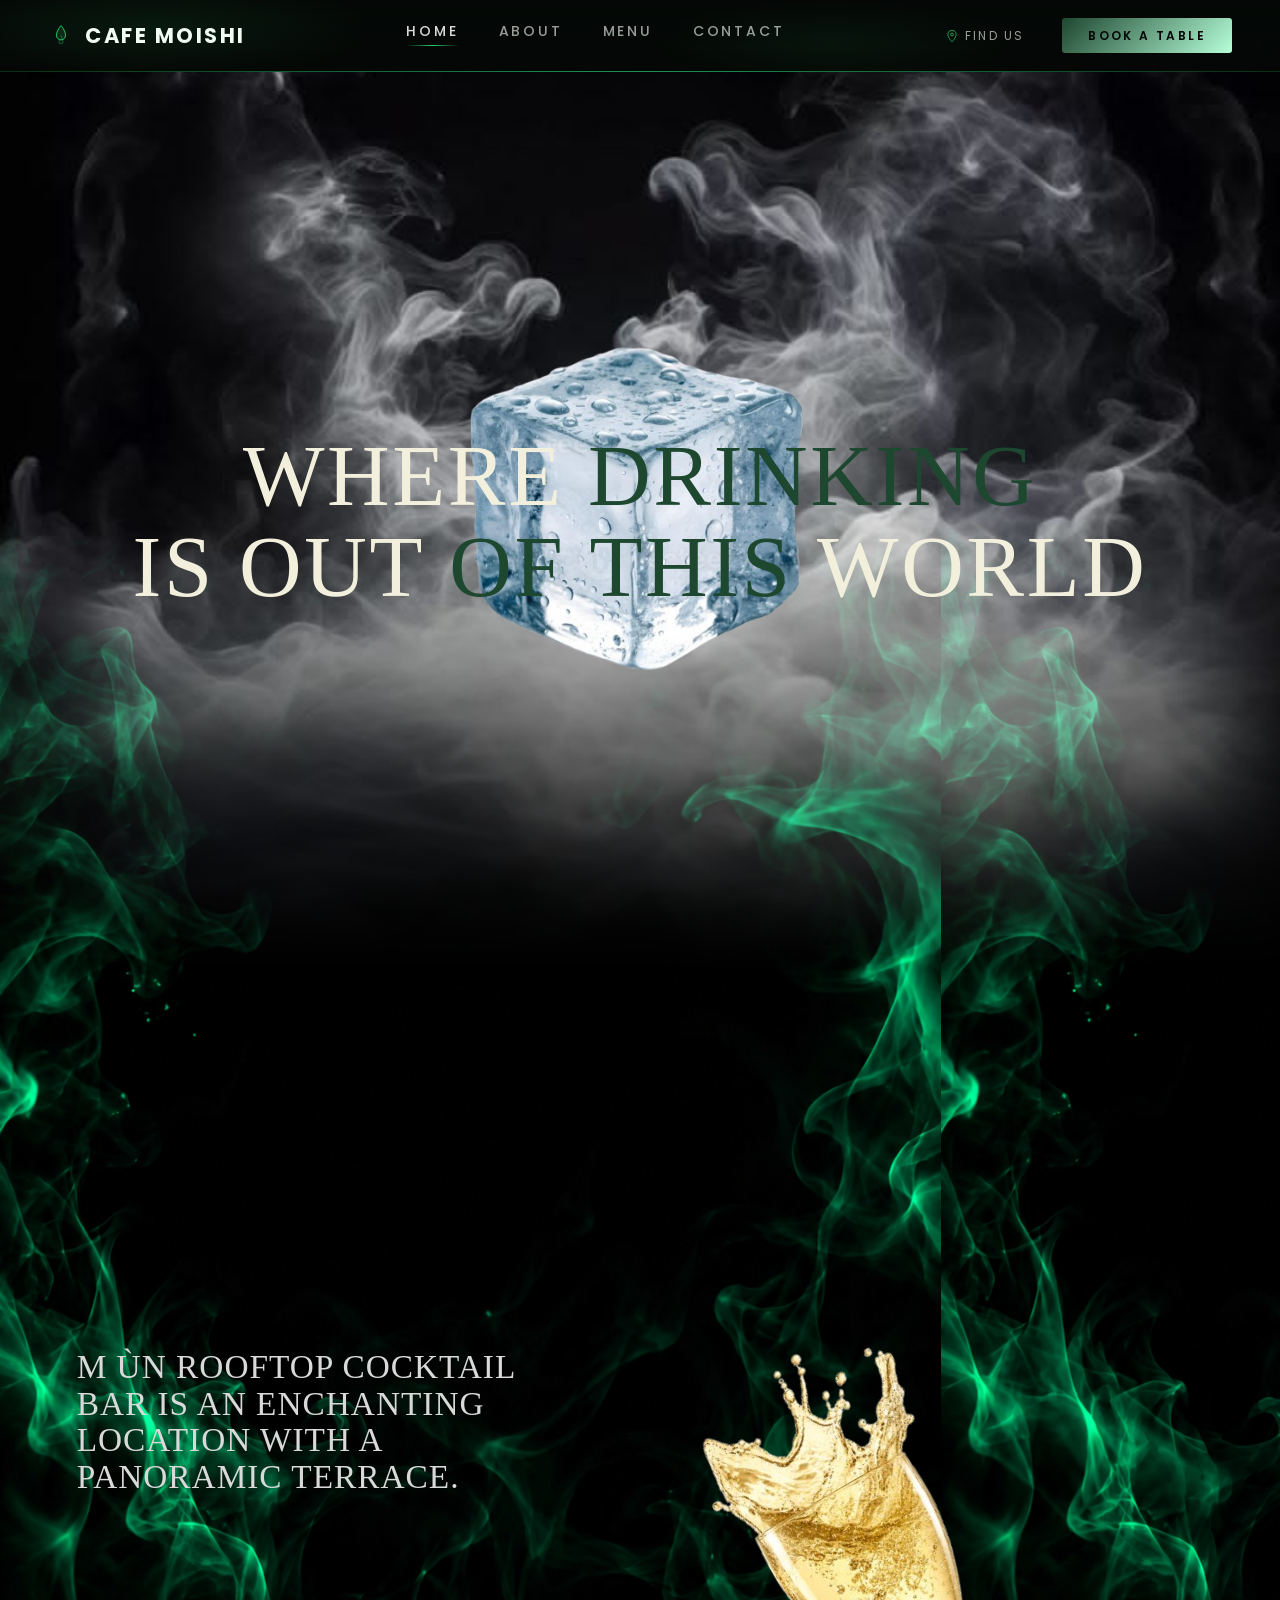
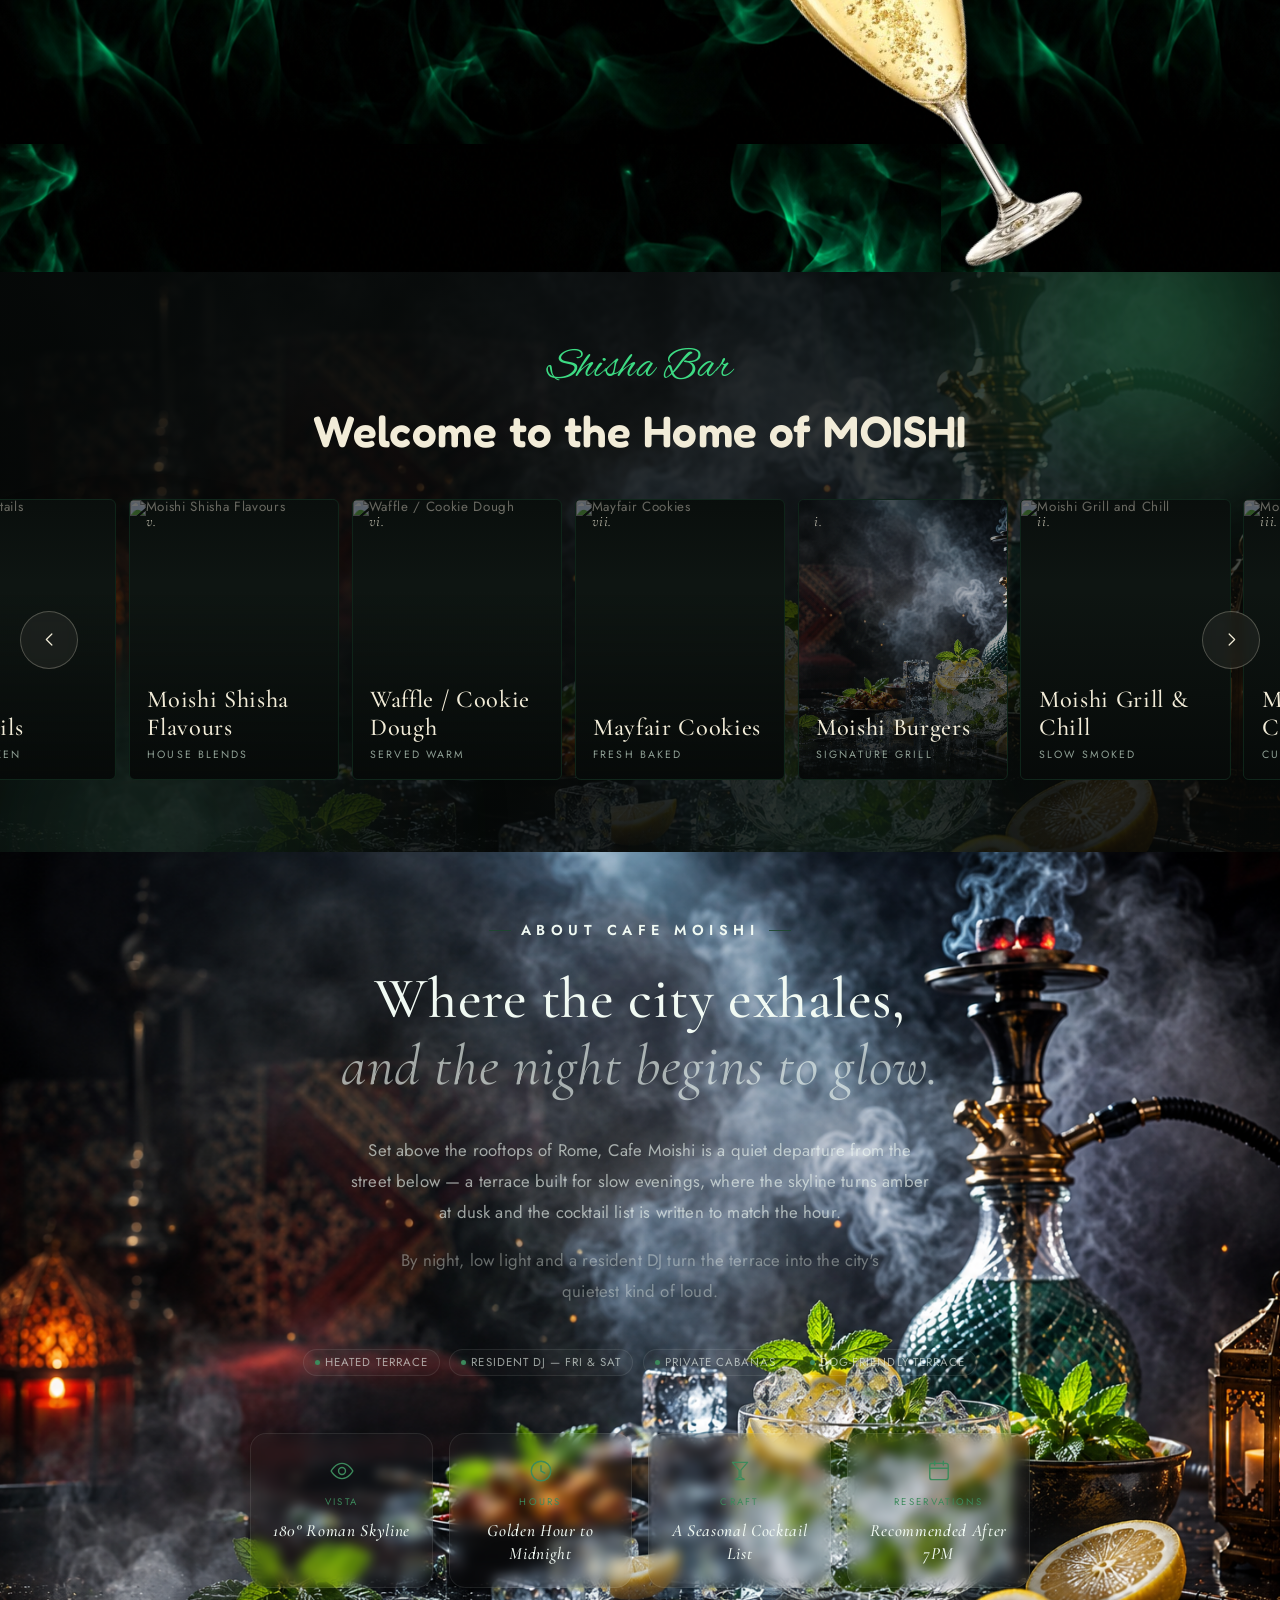
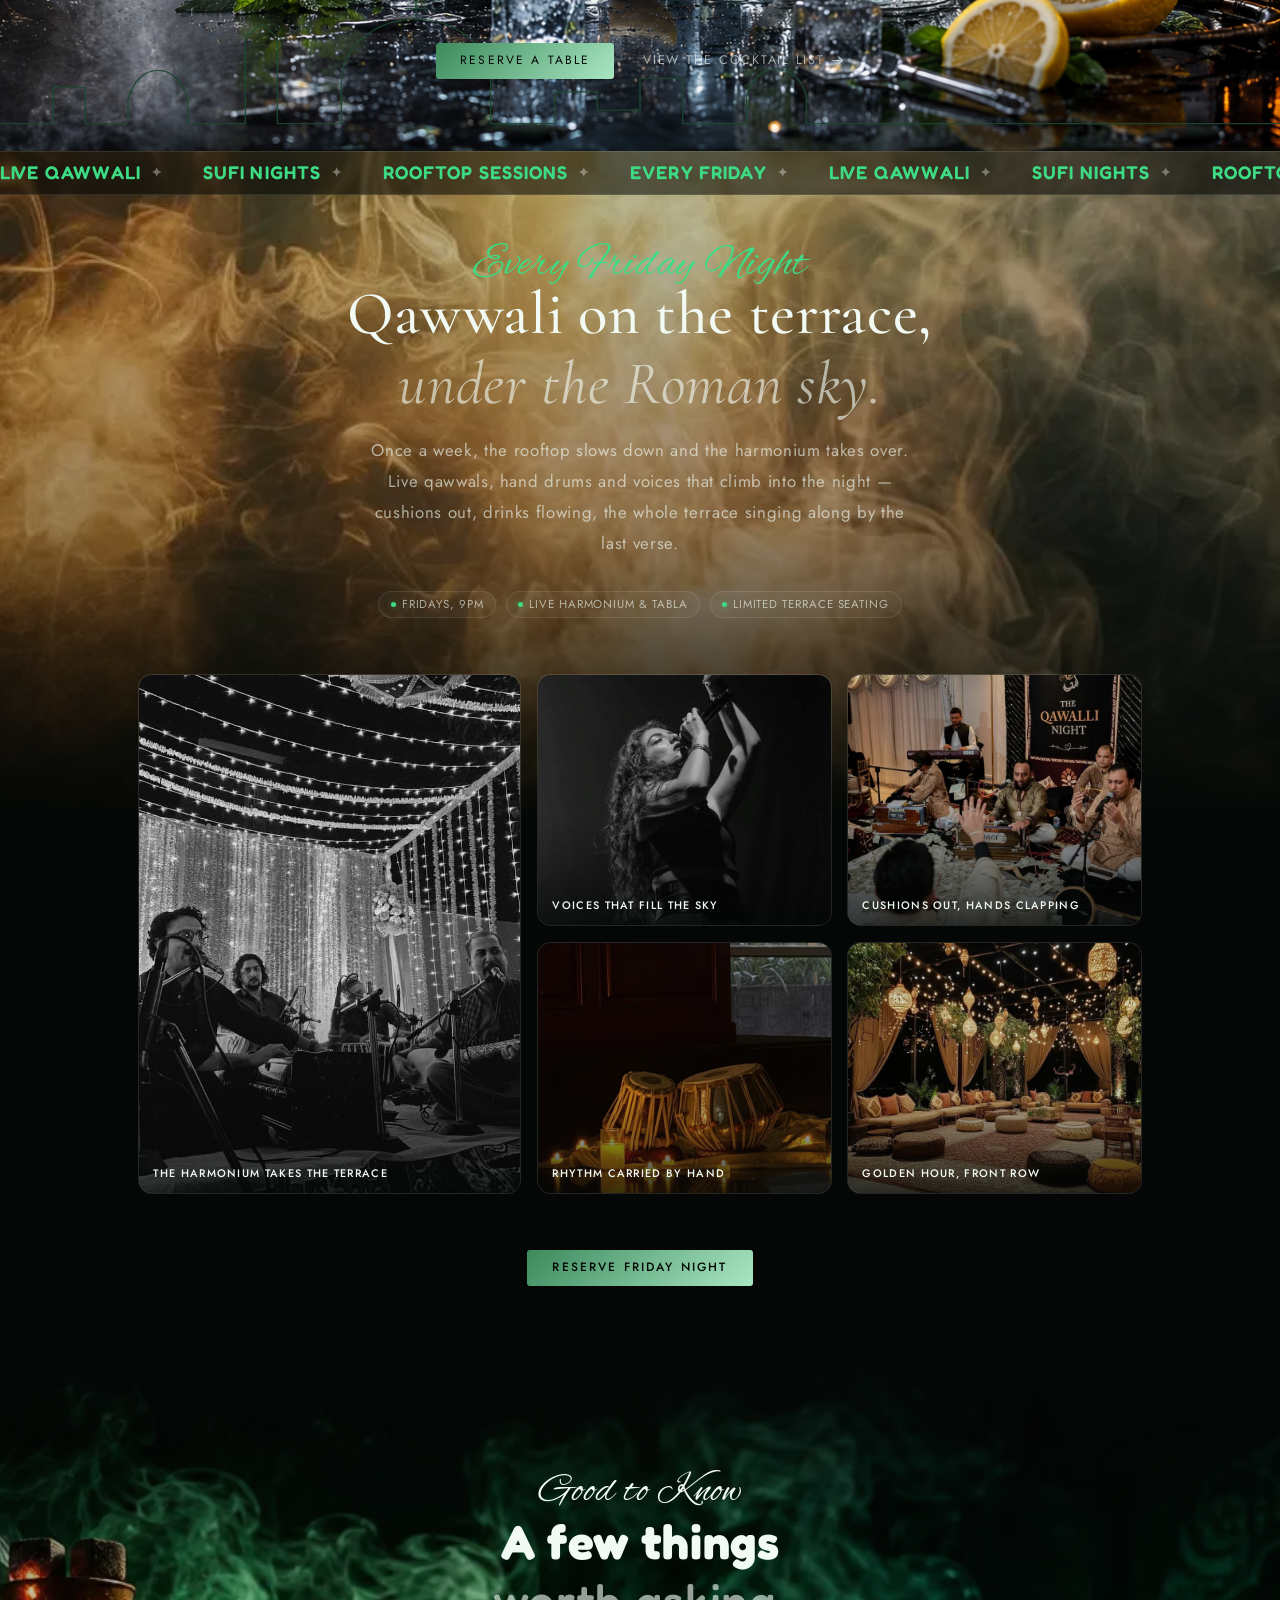
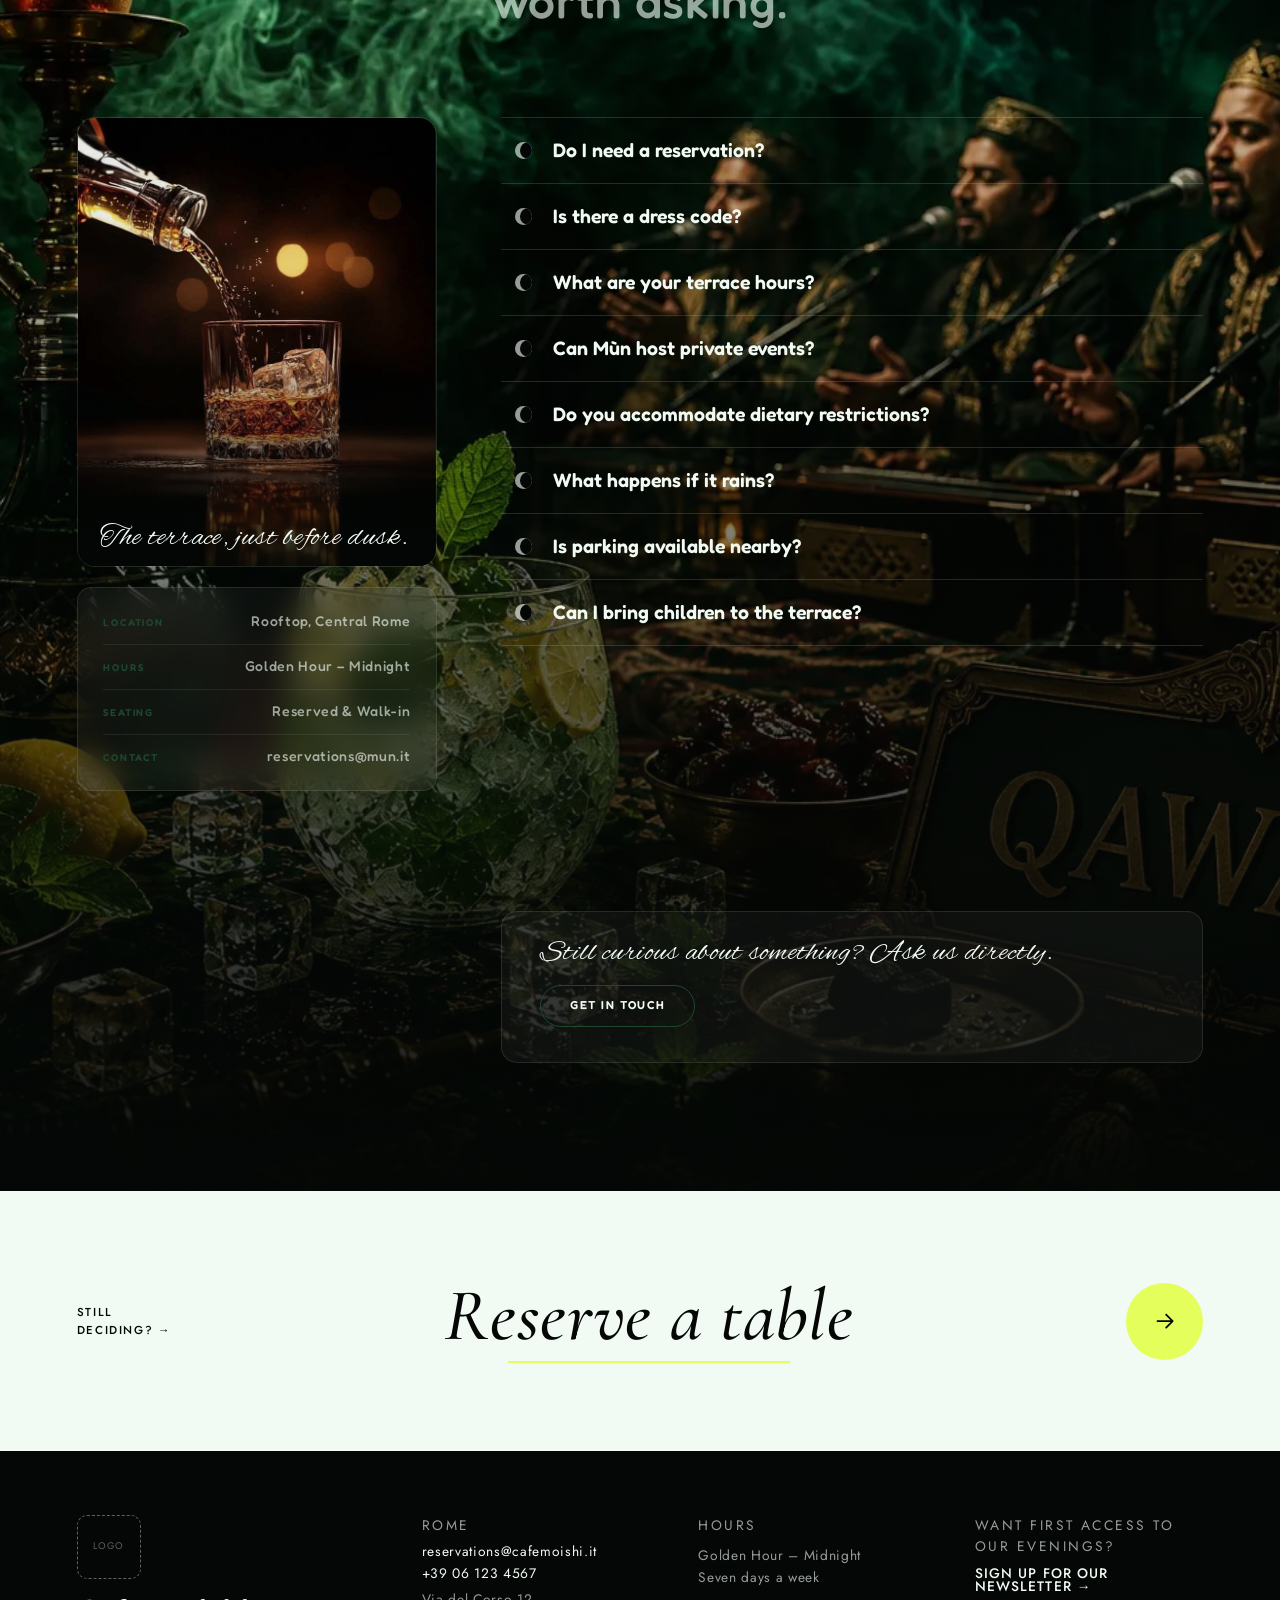
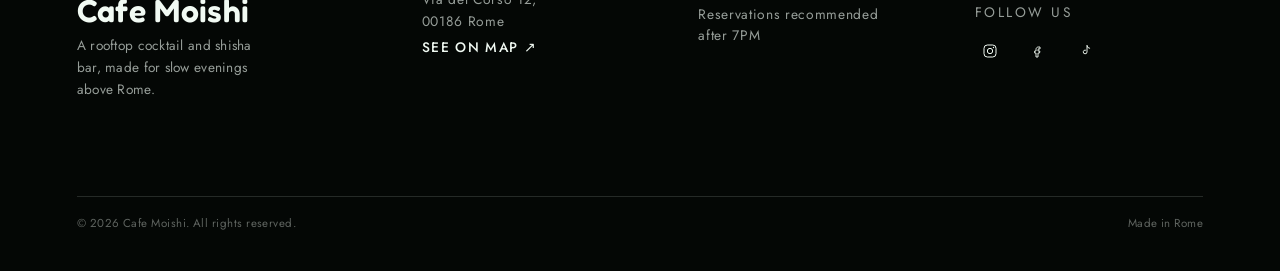
==== commit da0cd3d5: "frontend ui fixes" ====
--- a/index.html
+++ b/index.html
@@ -134,7 +134,7 @@
   }
   .nav-links li a:hover{ color: var(--cream); text-shadow: 0 0 12px var(--accent-glow); transform: translateY(-2px); }
   .nav-links li a:hover::after{ transform: scaleX(1); }
-  .nav-links li a.active{ color: var(--accent); }
+  .nav-links li a.active{ color: var(--moishi-glow); }
   .nav-links li a.active::after{ transform: scaleX(1); }
 
   /* ---- Find Us (small map popover) ---- */
@@ -2182,18 +2182,10 @@
     <!-- Sticky stage: bg image + scrim + notes stay pinned while content scrolls over them -->
     <div class="qawali-night__stage">
         <!-- Swap this src for your own qawwali-night photo -->
-        <img class="qawali-night__bg" src="AI generated Fresh fruits in water splash on black background_ Healthy food concept_.jfif" alt="" loading="lazy">
+        <img class="qawali-night__bg" src="Golden Smoke — Abstract Luxury Mood.webp" alt="" loading="lazy">
         <div class="qawali-night__scrim"></div>
 
-        <div class="qawali-night__notes" aria-hidden="true">
-            <span class="qawali-night__note" style="left:6%;  --drift:20px;  animation-duration:10s; animation-delay:0s;"><svg viewBox="0 0 24 24" fill="currentColor"><path d="M9 18V5l12-2v13"/><circle cx="6" cy="18" r="3"/><circle cx="18" cy="16" r="3"/></svg></span>
-            <span class="qawali-night__note" style="left:18%; --drift:-16px; animation-duration:13s; animation-delay:2s;"><svg viewBox="0 0 24 24" fill="currentColor"><path d="M9 18V5l12-2v13"/><circle cx="6" cy="18" r="3"/><circle cx="18" cy="16" r="3"/></svg></span>
-            <span class="qawali-night__note" style="left:32%; --drift:14px;  animation-duration:9s;  animation-delay:4s;"><svg viewBox="0 0 24 24" fill="currentColor"><path d="M9 17V4a1 1 0 0 1 1.3-1l7 2.2A1 1 0 0 1 18 6v9"/><circle cx="6" cy="18" r="3"/><circle cx="15" cy="16" r="3"/></svg></span>
-            <span class="qawali-night__note" style="left:52%; --drift:-22px; animation-duration:11s; animation-delay:1s;"><svg viewBox="0 0 24 24" fill="currentColor"><path d="M9 18V5l12-2v13"/><circle cx="6" cy="18" r="3"/><circle cx="18" cy="16" r="3"/></svg></span>
-            <span class="qawali-night__note" style="left:68%; --drift:18px;  animation-duration:14s; animation-delay:5s;"><svg viewBox="0 0 24 24" fill="currentColor"><path d="M9 17V4a1 1 0 0 1 1.3-1l7 2.2A1 1 0 0 1 18 6v9"/><circle cx="6" cy="18" r="3"/><circle cx="15" cy="16" r="3"/></svg></span>
-            <span class="qawali-night__note" style="left:84%; --drift:-14px; animation-duration:10s; animation-delay:3s;"><svg viewBox="0 0 24 24" fill="currentColor"><path d="M9 18V5l12-2v13"/><circle cx="6" cy="18" r="3"/><circle cx="18" cy="16" r="3"/></svg></span>
-            <span class="qawali-night__note" style="left:94%; --drift:20px;  animation-duration:12s; animation-delay:6s;"><svg viewBox="0 0 24 24" fill="currentColor"><path d="M9 17V4a1 1 0 0 1 1.3-1l7 2.2A1 1 0 0 1 18 6v9"/><circle cx="6" cy="18" r="3"/><circle cx="15" cy="16" r="3"/></svg></span>
-        </div>
+    
     </div>
 
     <!-- Content: scrolls over the sticky stage, then moves away with it once the section ends -->
--- a/main.css
+++ b/main.css
@@ -1928,7 +1928,7 @@
     top: 0;
     left: 0;
     width: 100svw;
-    background-image: url("backgroundafter.png");
+
     background-size: cover;
     background-position: center;
     background-repeat: no-repeat;
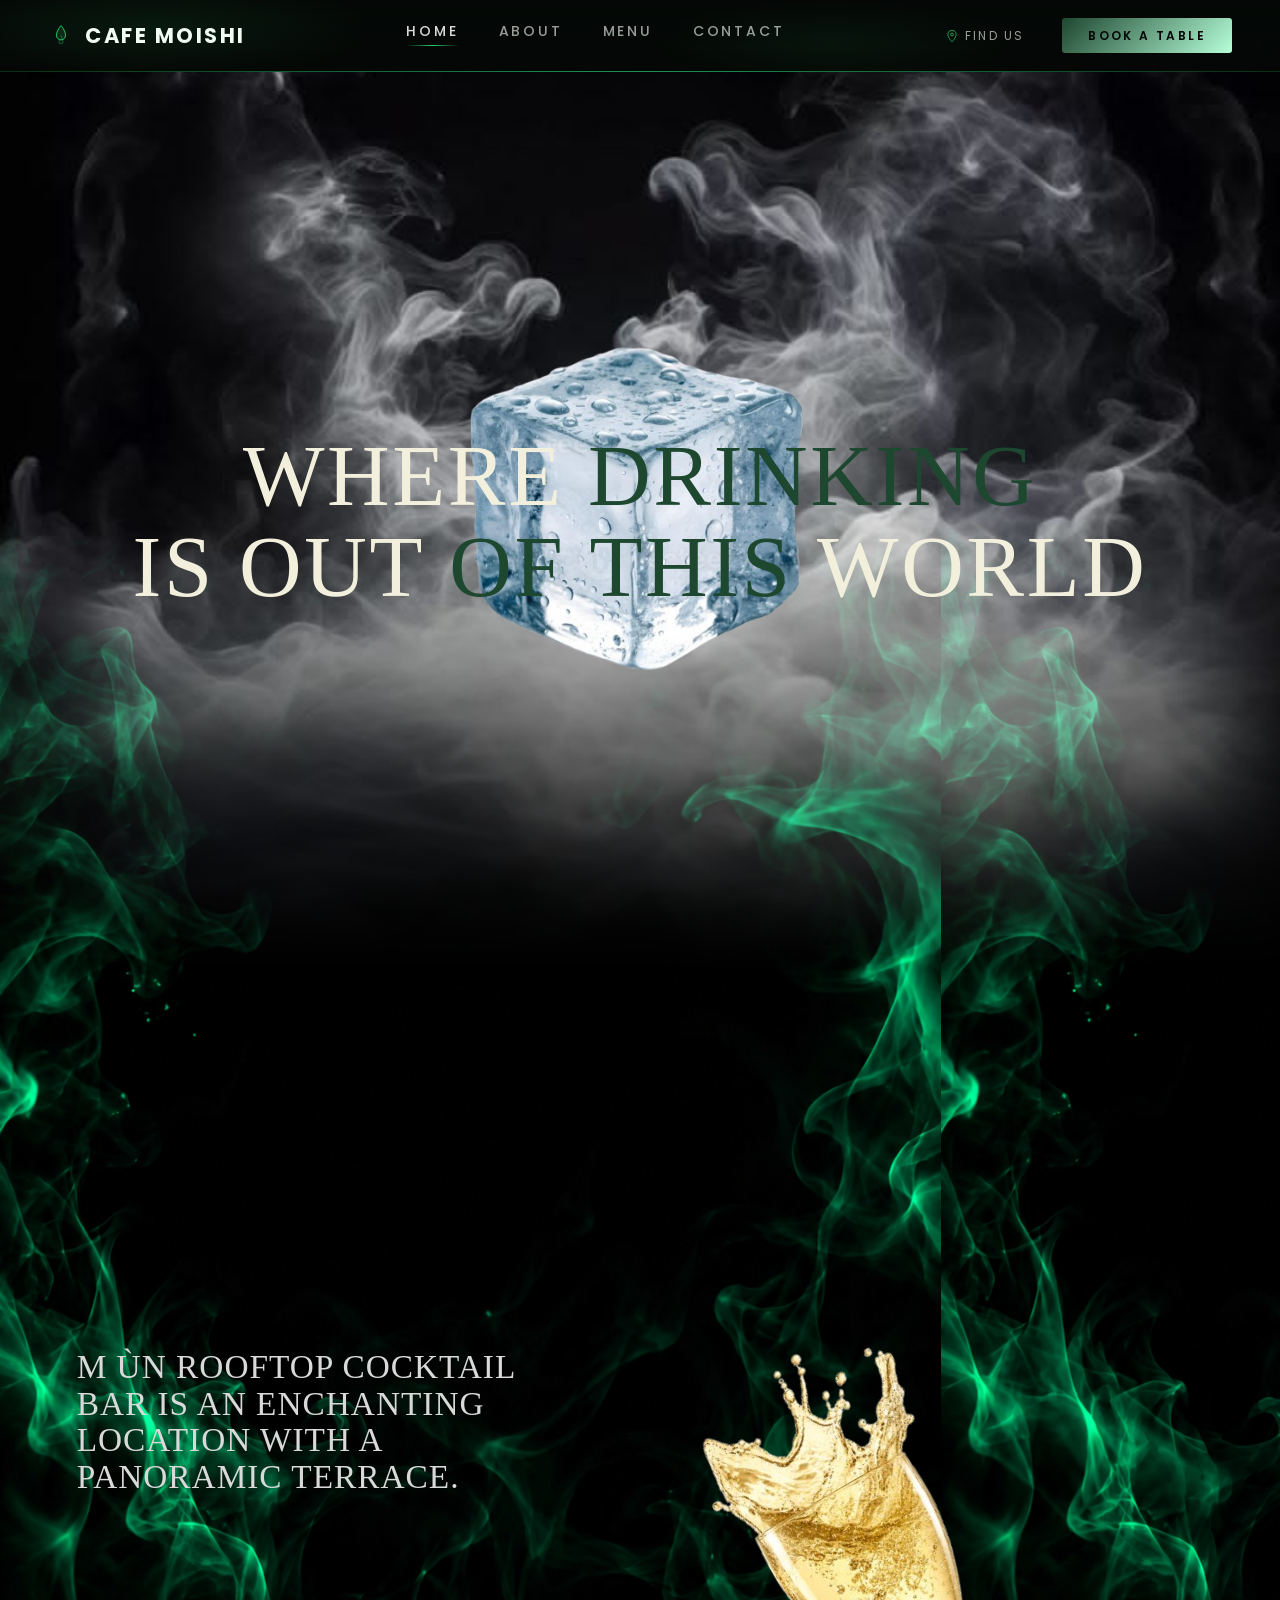
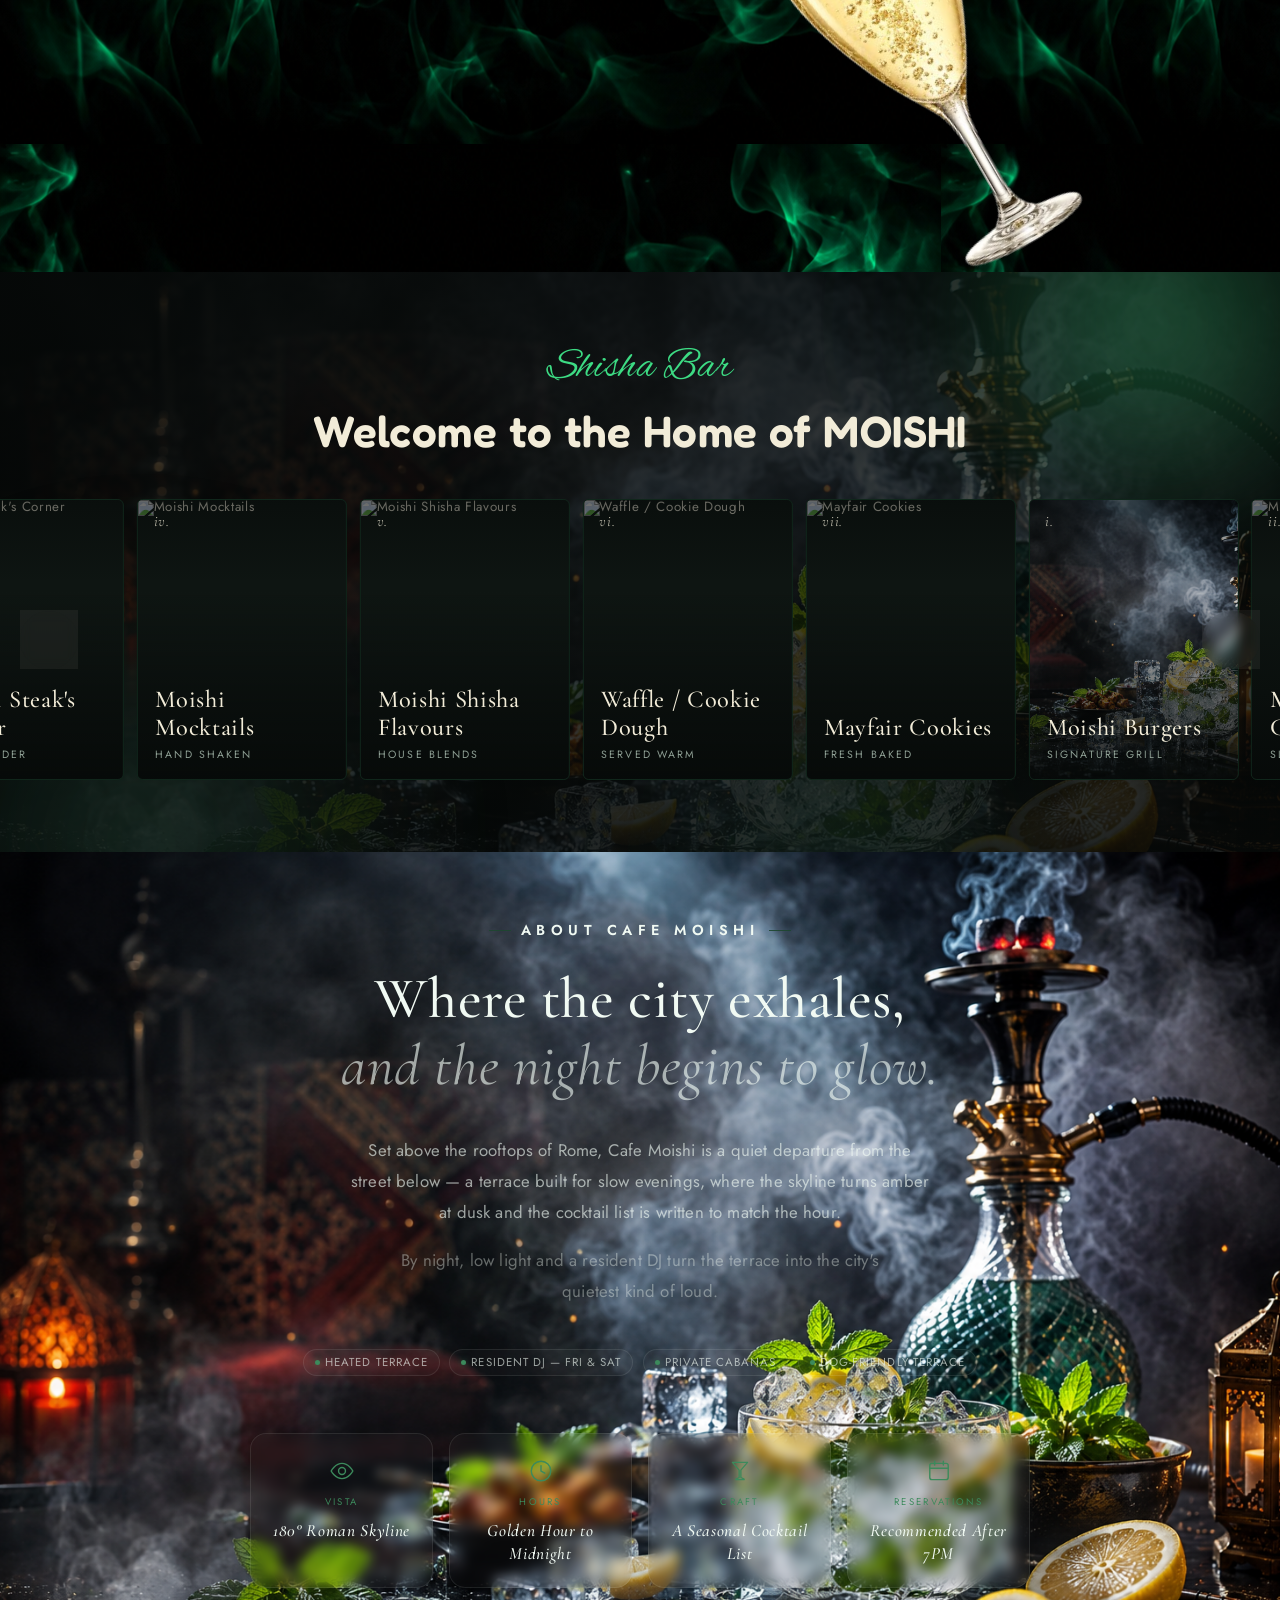
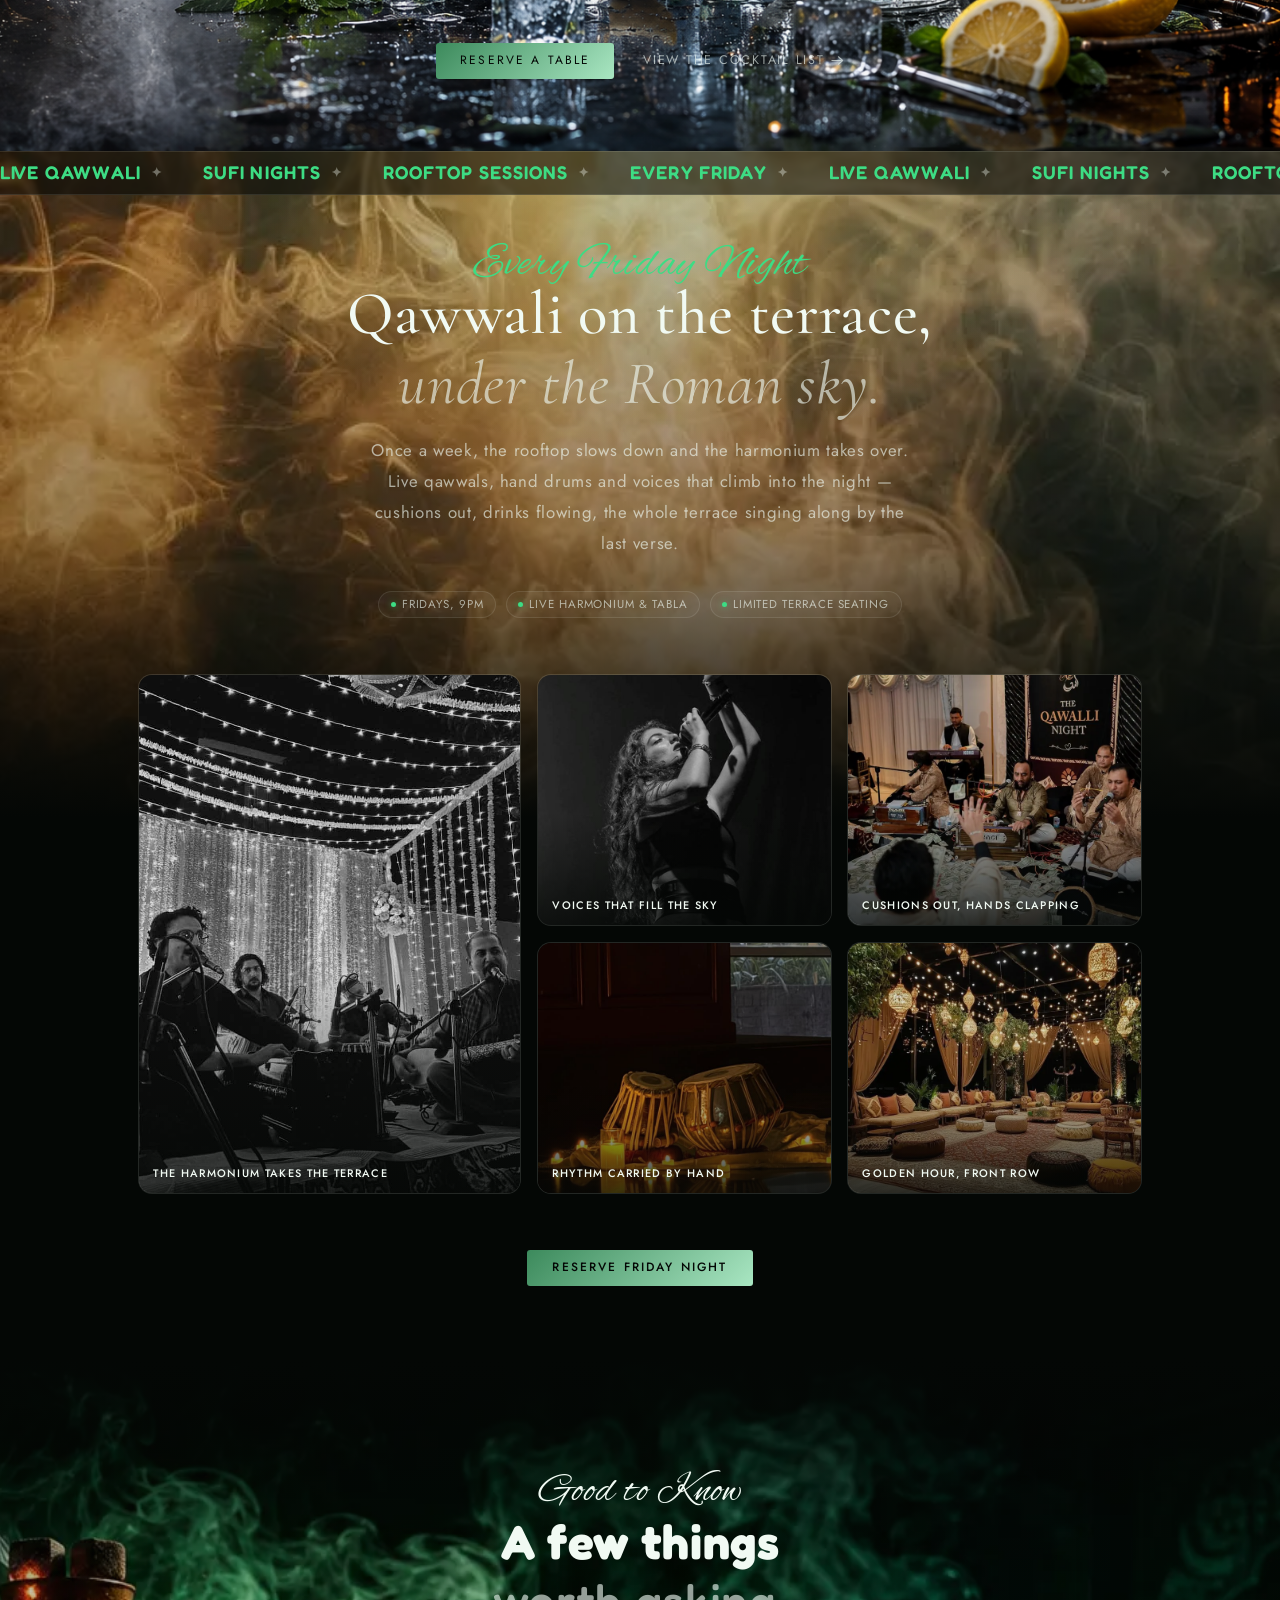
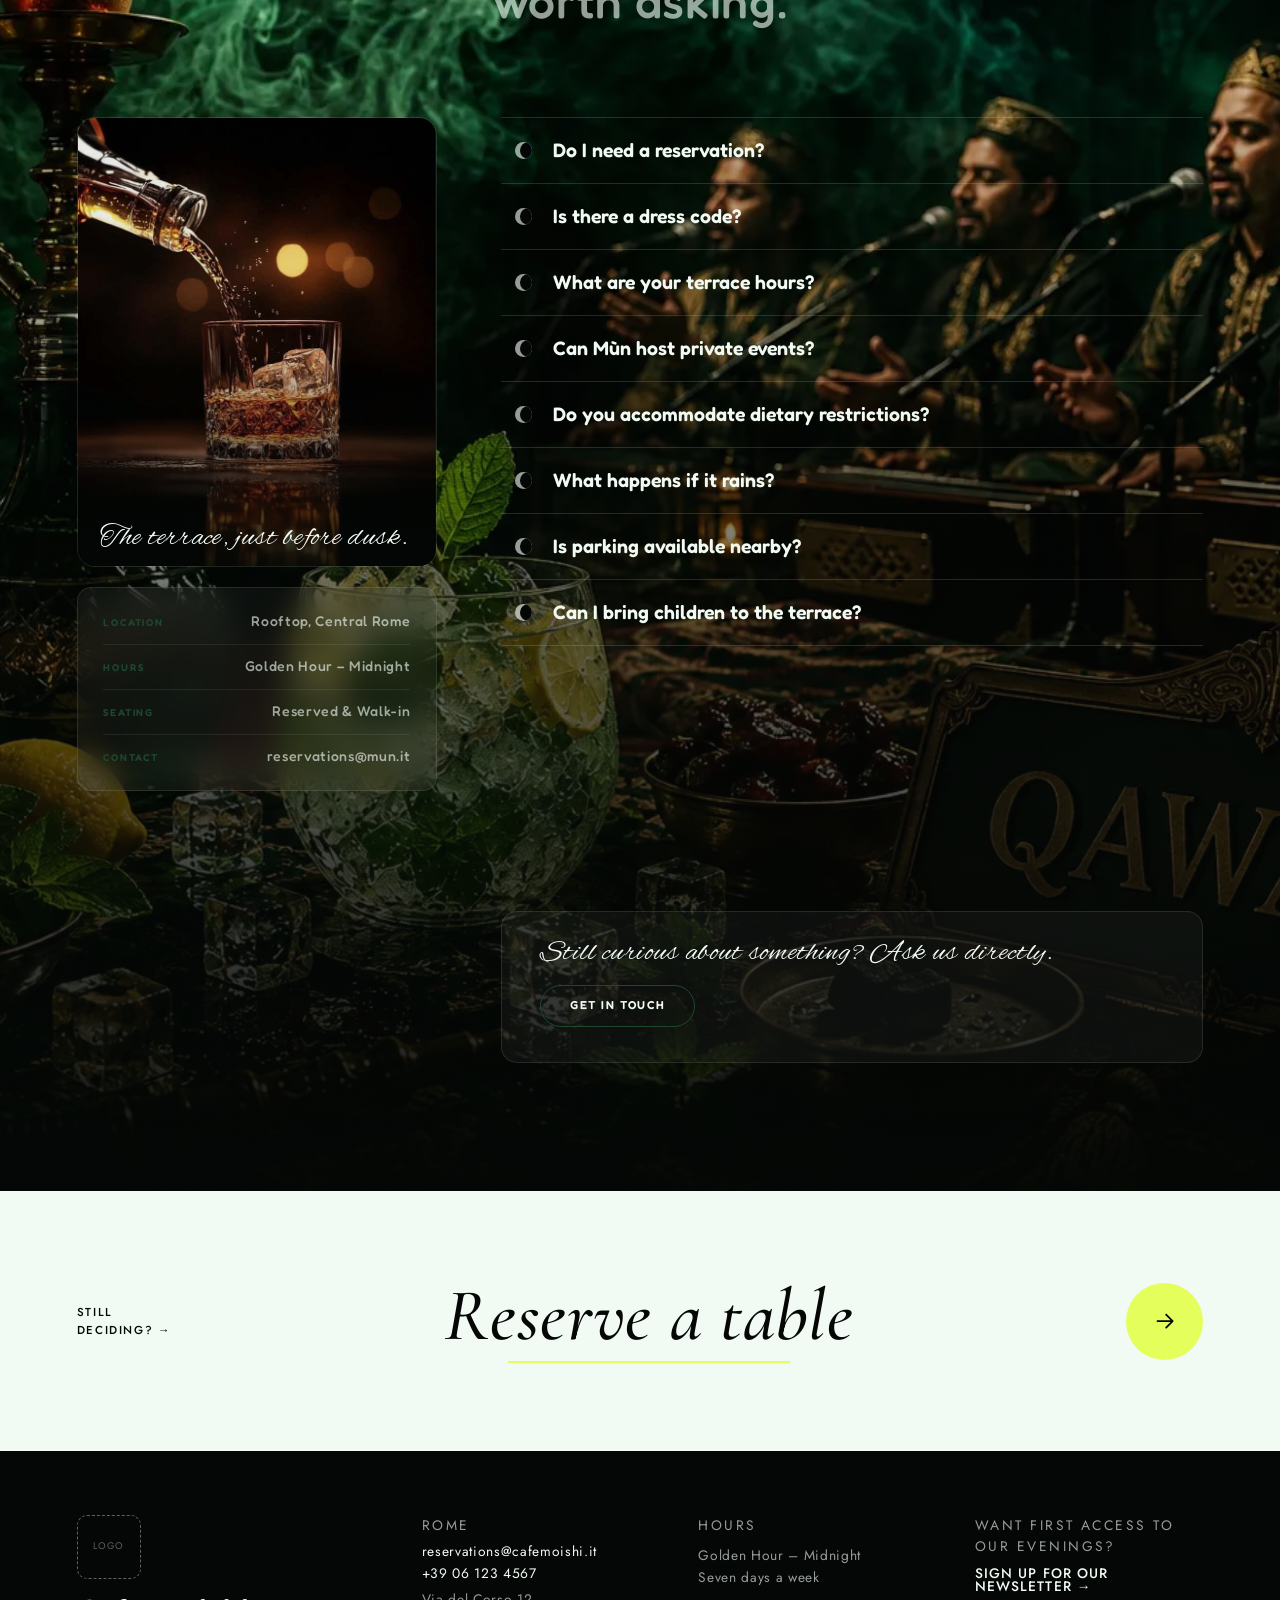
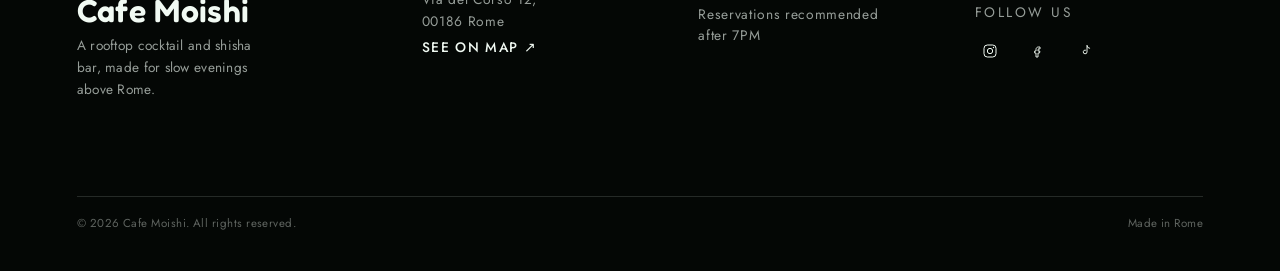
==== commit add8666e: "frontend ui fixes" ====
--- a/index.html
+++ b/index.html
@@ -324,7 +324,7 @@
       letter-spacing:0.03em;
       font-family:'Poppins', sans-serif;
       font-weight:600;
-      color: var(--cream-dim);
+      color: var(--moishi-glow);
       text-transform:uppercase;
       opacity:0;
       transform: translateY(28px);
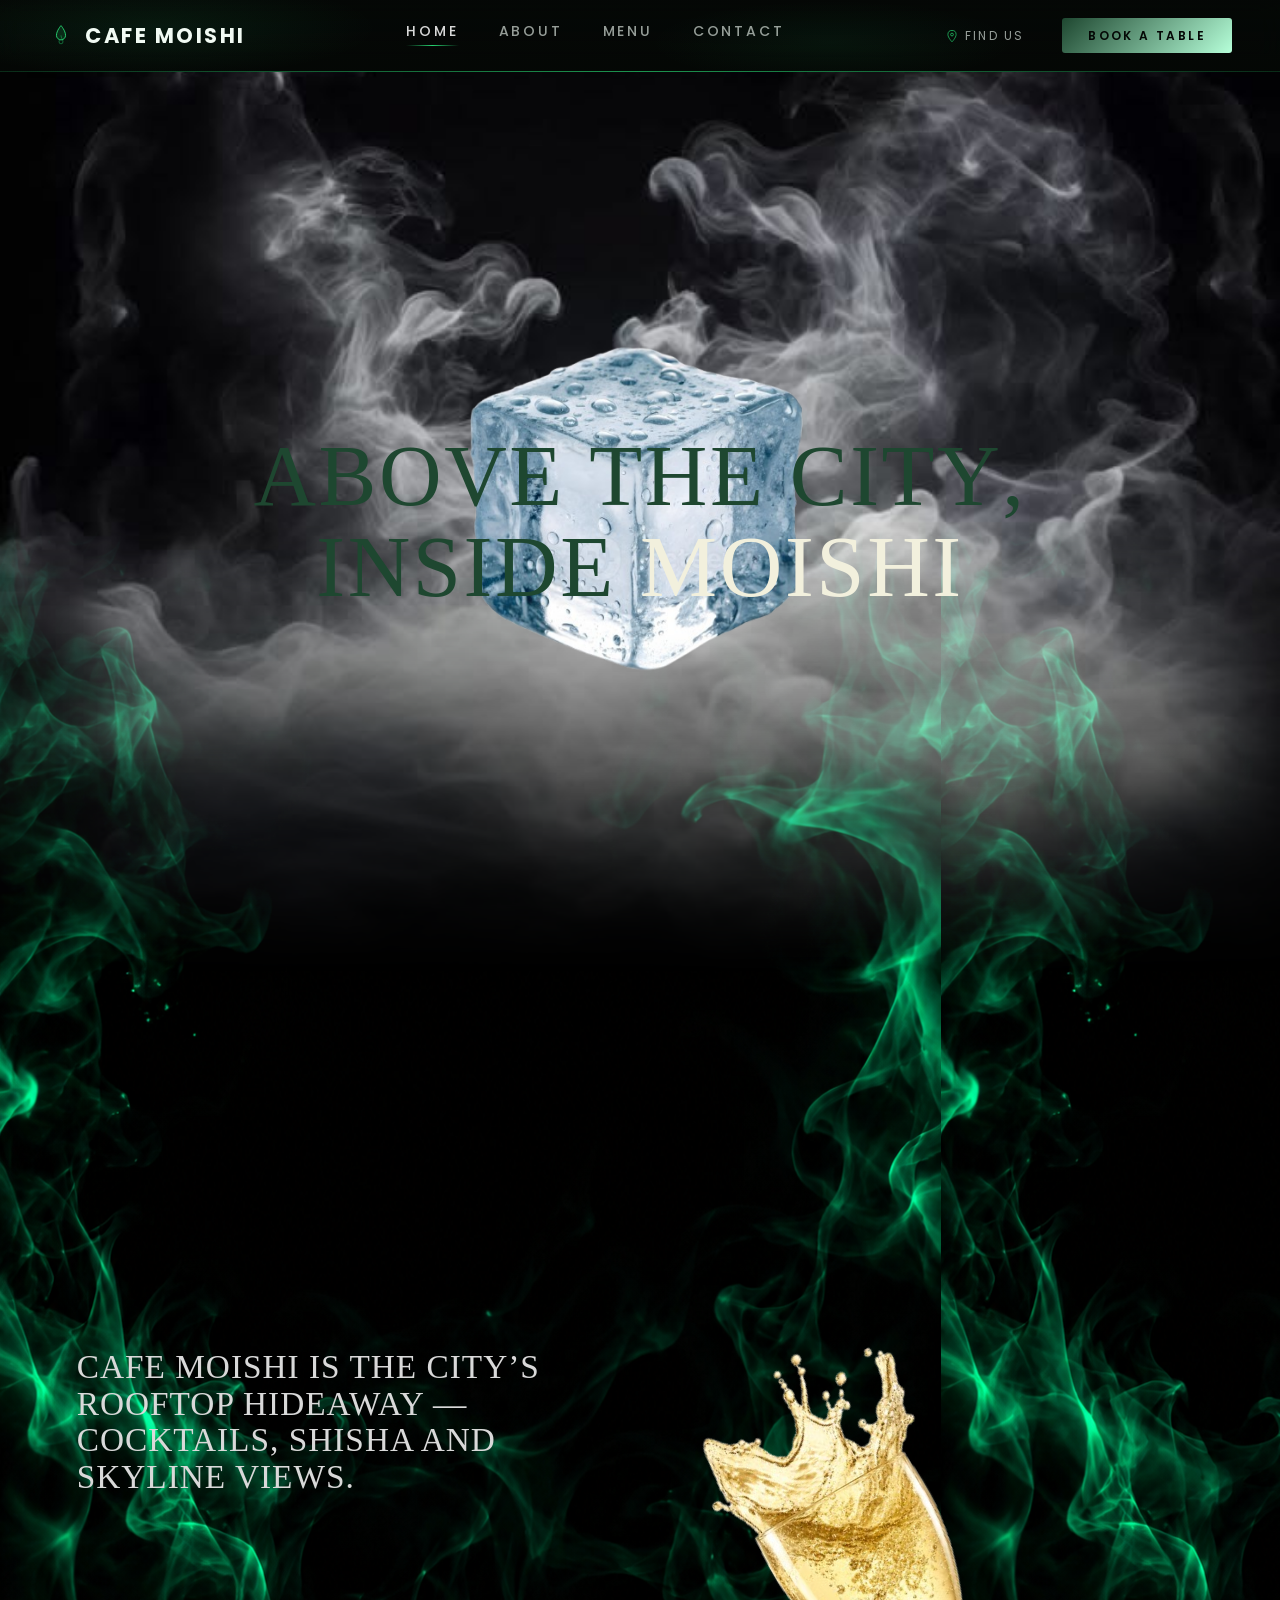
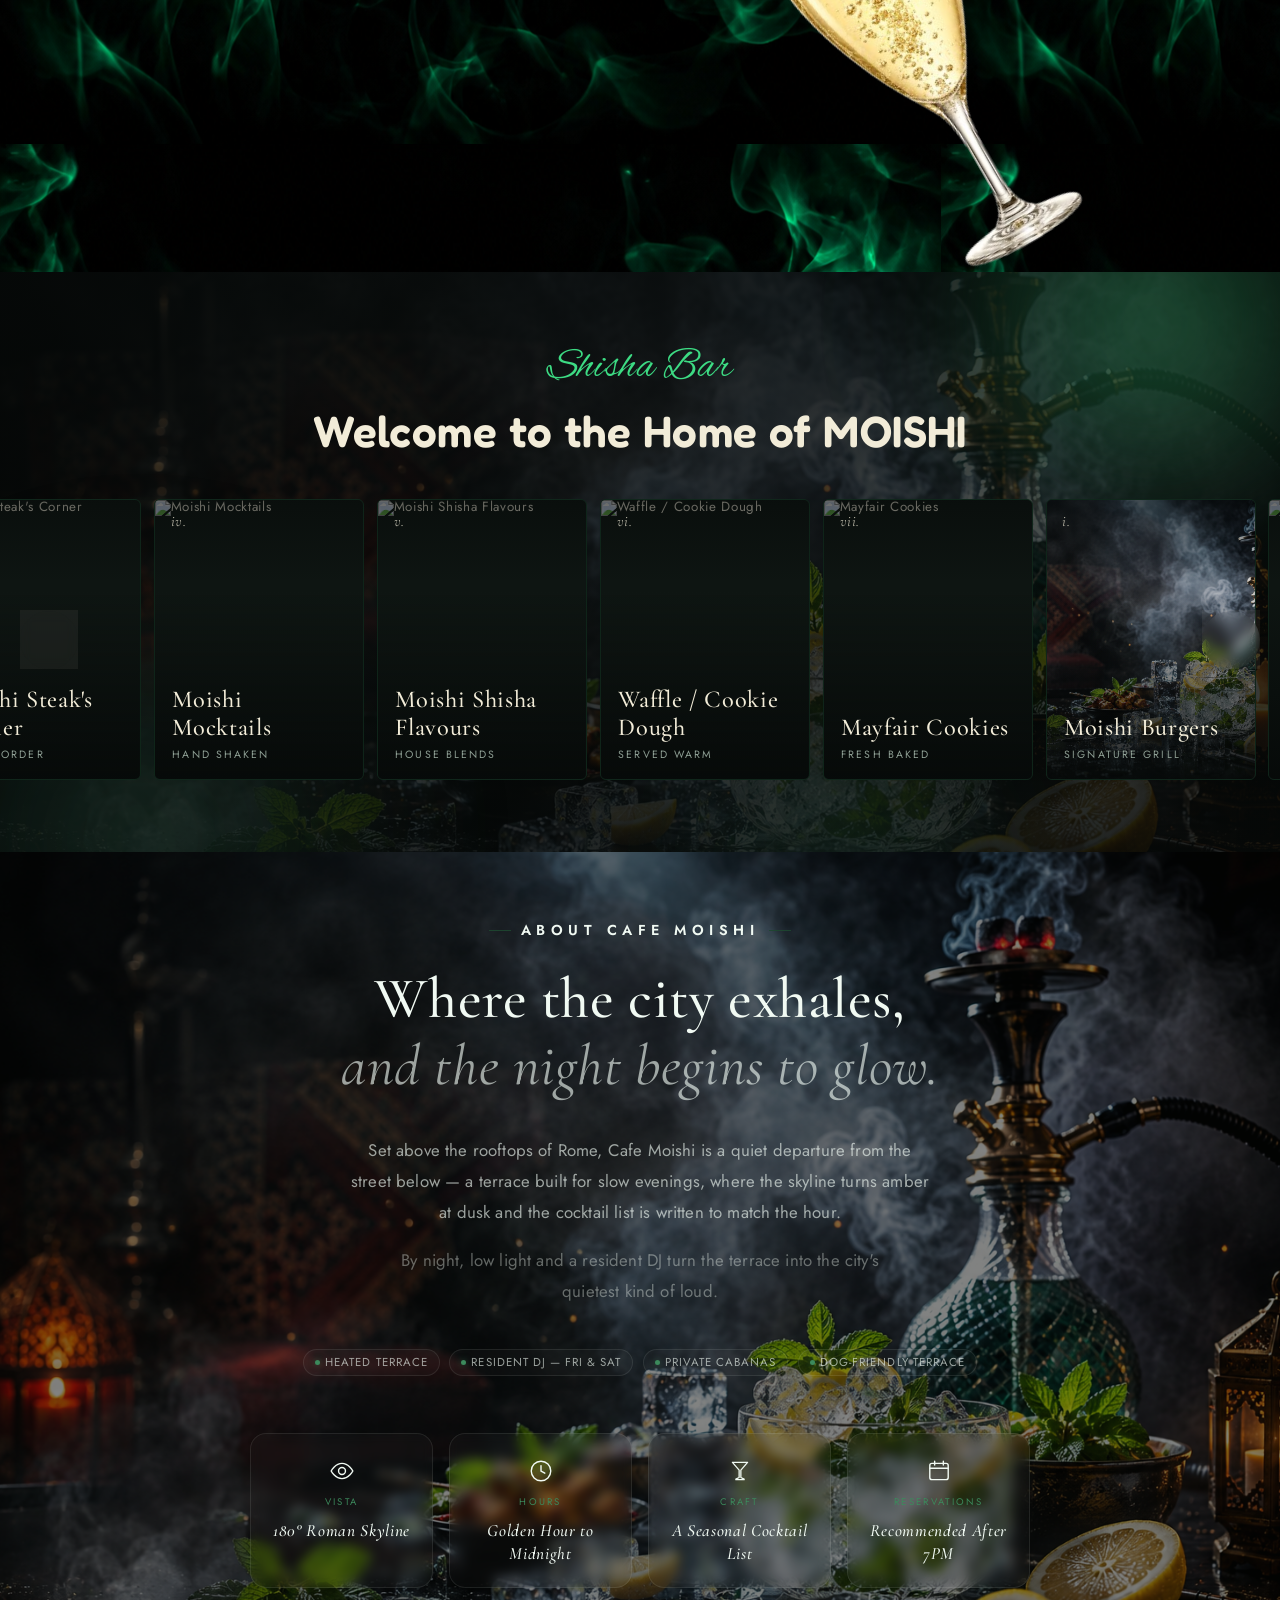
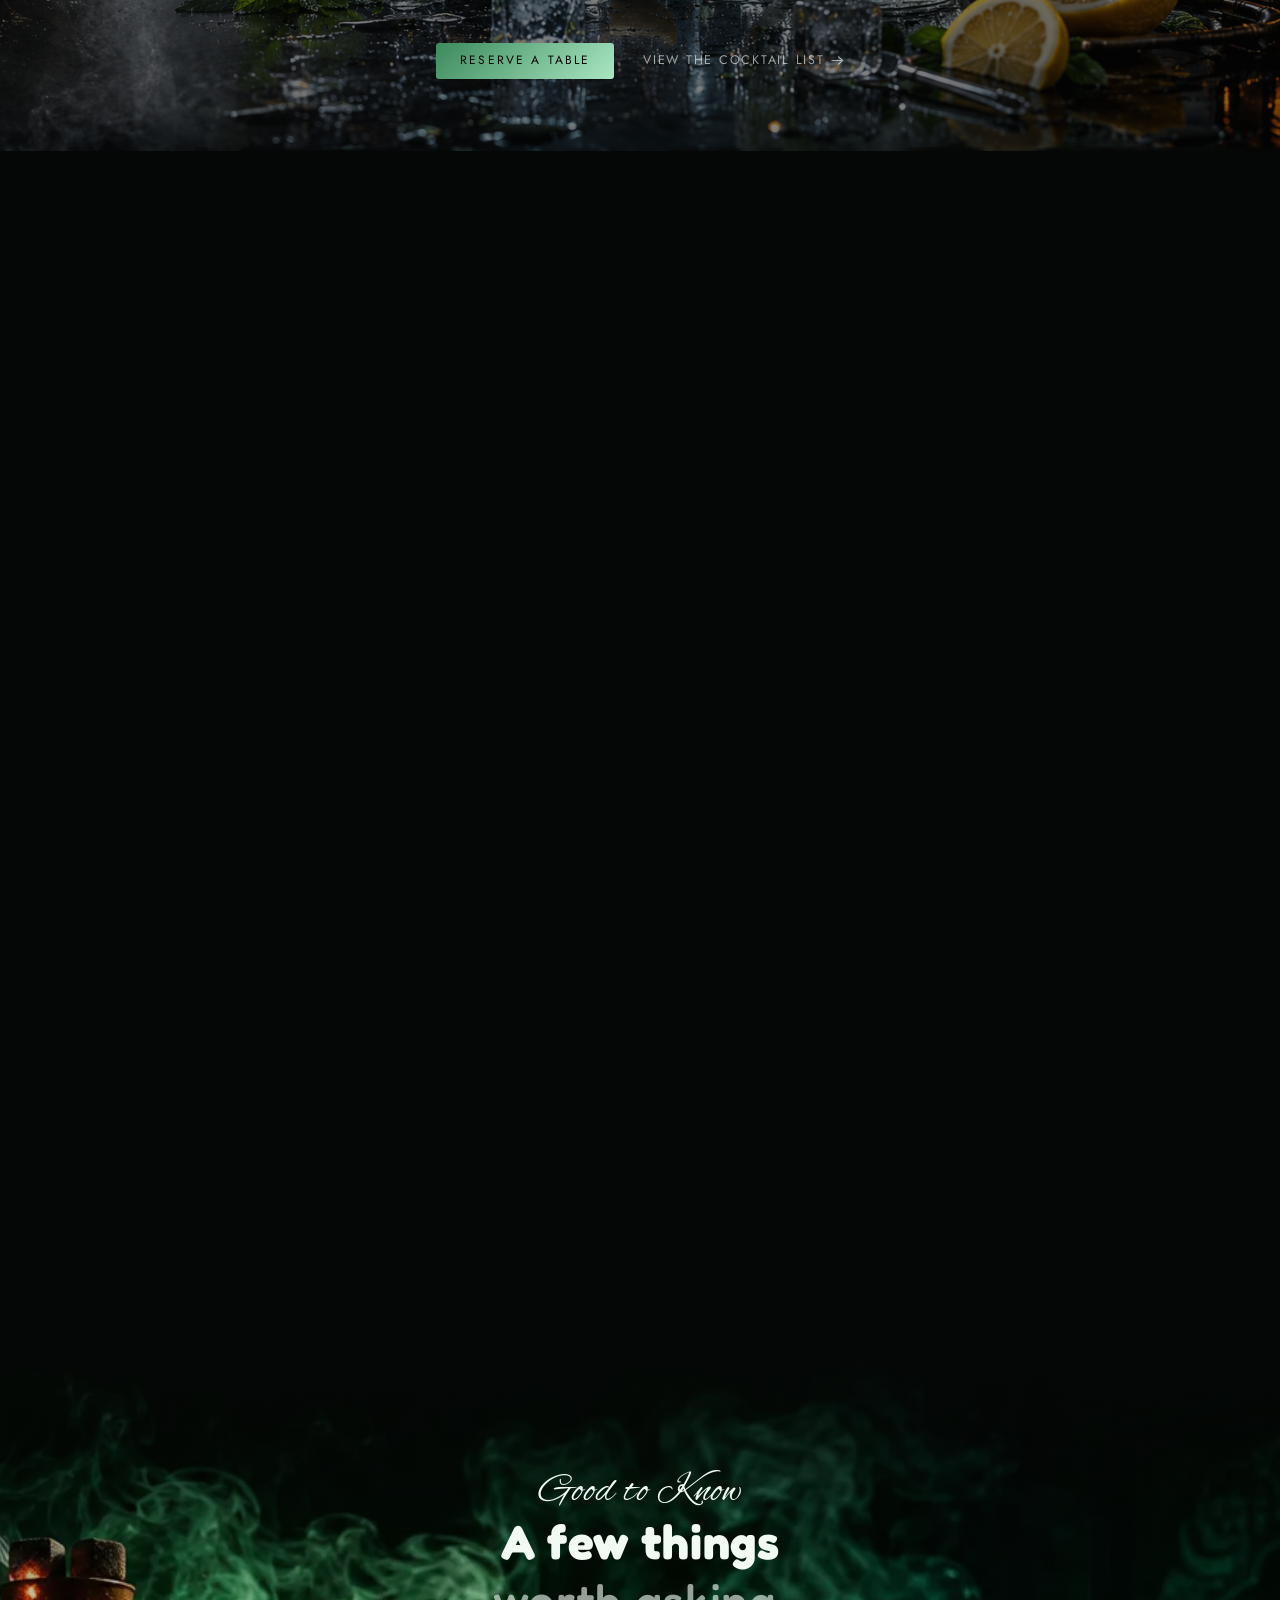
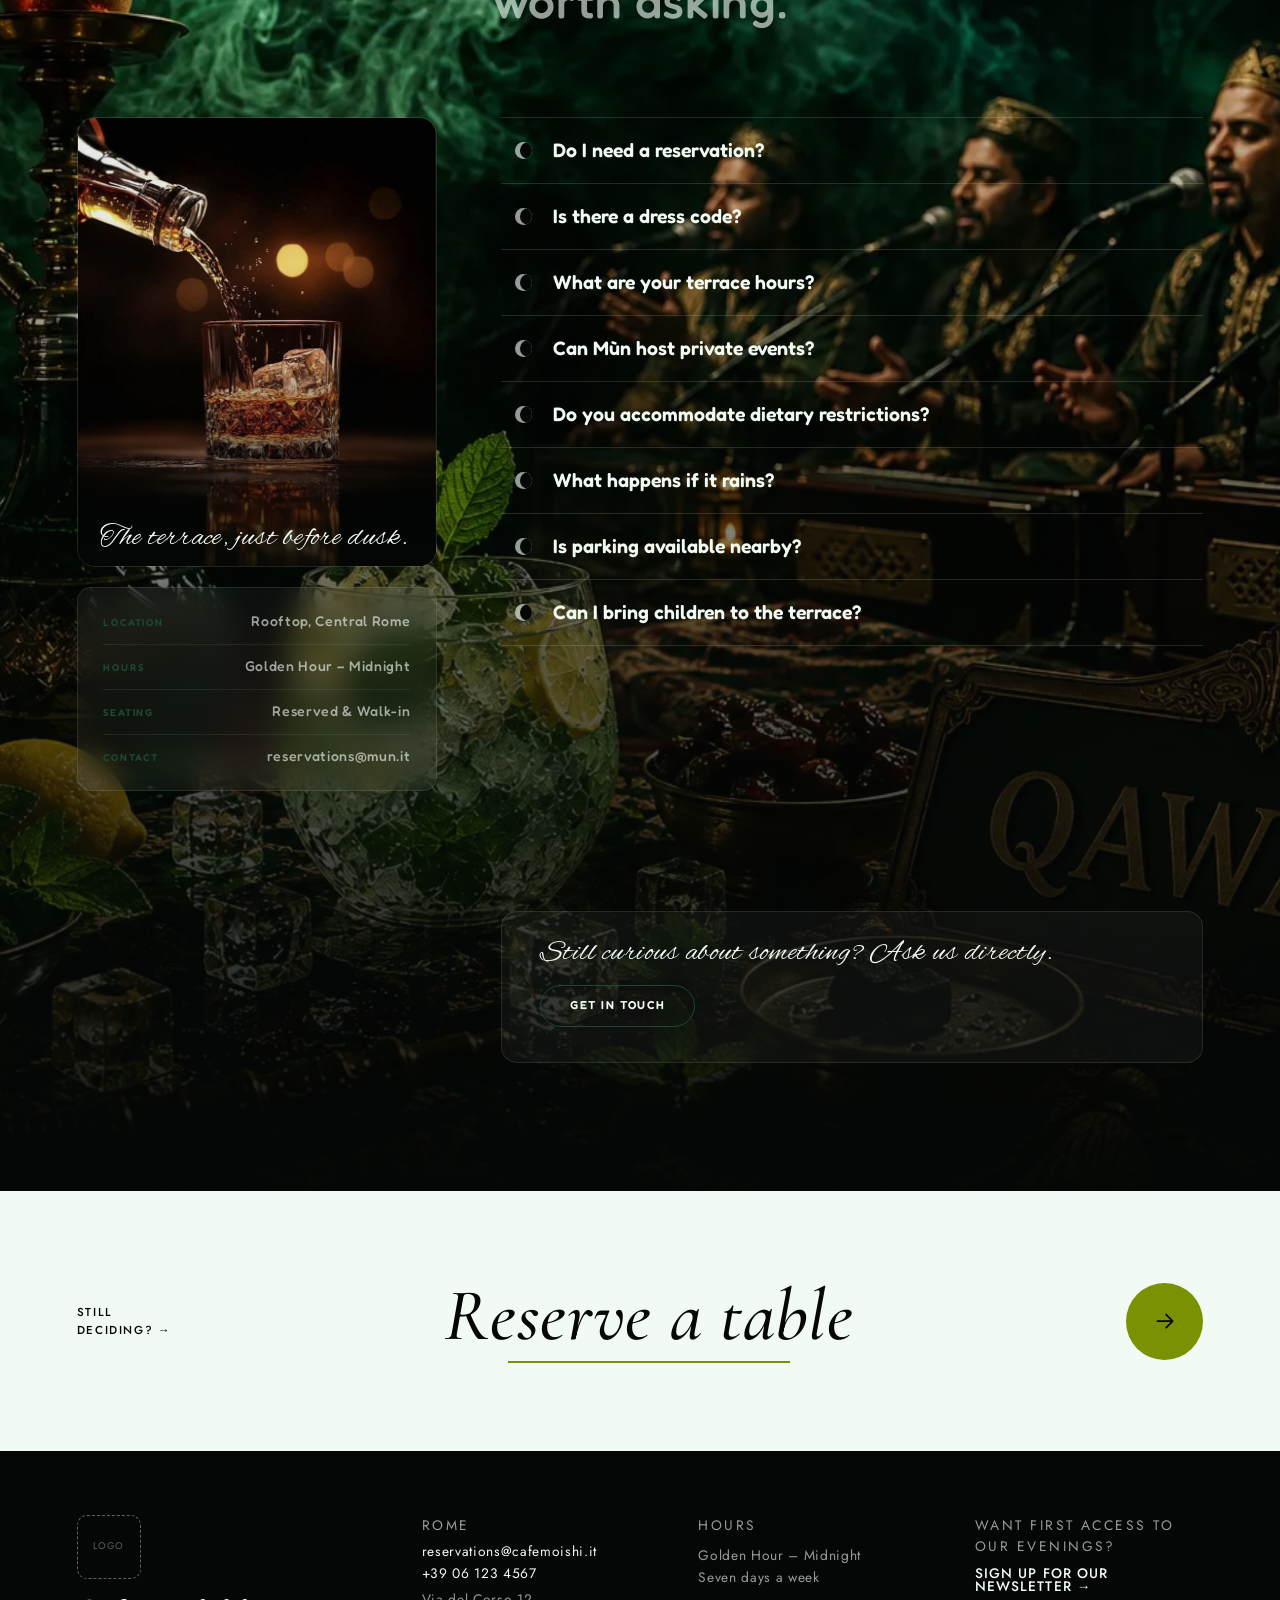
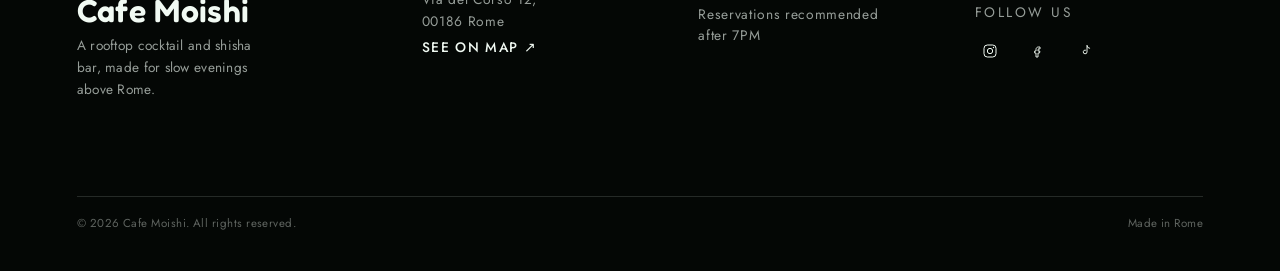
==== commit 34ff6c38: "frontend ui fixes" ====
--- a/index.html
+++ b/index.html
@@ -704,6 +704,7 @@
     object-fit: cover;
     object-position: center;
     z-index: 0;
+    opacity: 50%;
 }
 
 .about-mun__scrim {
@@ -927,7 +928,7 @@
 }
 .about-mun__feature-icon {
     width: 26px; height: 26px;
-    color: var(--accent-bright);
+    color: var(--moishi-glow);
     transition: filter .4s ease;
 }
 .about-mun__feature:hover .about-mun__feature-icon {
@@ -1141,10 +1142,10 @@
                                 </div>
                                
                             </div>
-                            <h1 class="home-hero__title t-uppercase t-130 t-130--m-50 c-yellow t-center t-regular font-2">
-                              <div class="home-hero__title-top lines-split words-split chars-split">where <span class="hero-accent">drinking</span></div>
-<div class="home-hero__title-bottom lines-split words-split">is out <span class="hero-accent">of this</span> world</div>
-                            </h1>
+                          <h1 class="home-hero__title t-uppercase t-130 t-130--m-50 c-yellow t-center t-regular font-2">
+    <div class="home-hero__title-top lines-split words-split chars-split hero-accent">above the <span class="hero-accent">city,</span></div>
+    <div class="home-hero__title-bottom lines-split words-split"> <span class="hero-accent">inside</span><span class=""> moishi</span></div>
+</h1>
                             <div class="home-hero__moon-initial">
                                 <div class="home-hero__moon">
                                     <div class="home-hero__moon-inner">
@@ -1303,9 +1304,9 @@
                             </div>
                         </div>
                         <div class="home-hero__bottom">
-                            <div class="home-hero__description t-uppercase t-50 t-50--m-35 c-white t-regular font-2">M &ugrave;n Rooftop Cocktail Bar
-is an enchanting location
-with a panoramic terrace.</div>
+                            <div class="home-hero__description t-uppercase t-50 t-50--m-35 c-white t-regular font-2">Cafe Moishi is the city&rsquo;s rooftop hideaway
+&mdash; cocktails, shisha
+and skyline views.</div>
                             <div class="home-hero__image">
                                 <div class="home-hero__moon-final"></div>
                                 <div class="home-hero__drink">
@@ -2848,16 +2849,14 @@
 </script>
 
 <style>
-    * { box-sizing: border-box; }
-    html, body { margin: 0; padding: 0; background: #040705; }
-
+  
     .mun-footer {
         --void: #040705;
         --cream: #f1faf3;
         --cream-dim: rgba(241,250,243,0.62);
         --cream-faint: rgba(241,250,243,0.38);
         --accent-line: rgba(241,250,243,0.14);
-        --cta: #e4ff5b;
+        --cta: #7a9201;
         --cta-dim: rgba(228,255,91,0.5);
     }
 
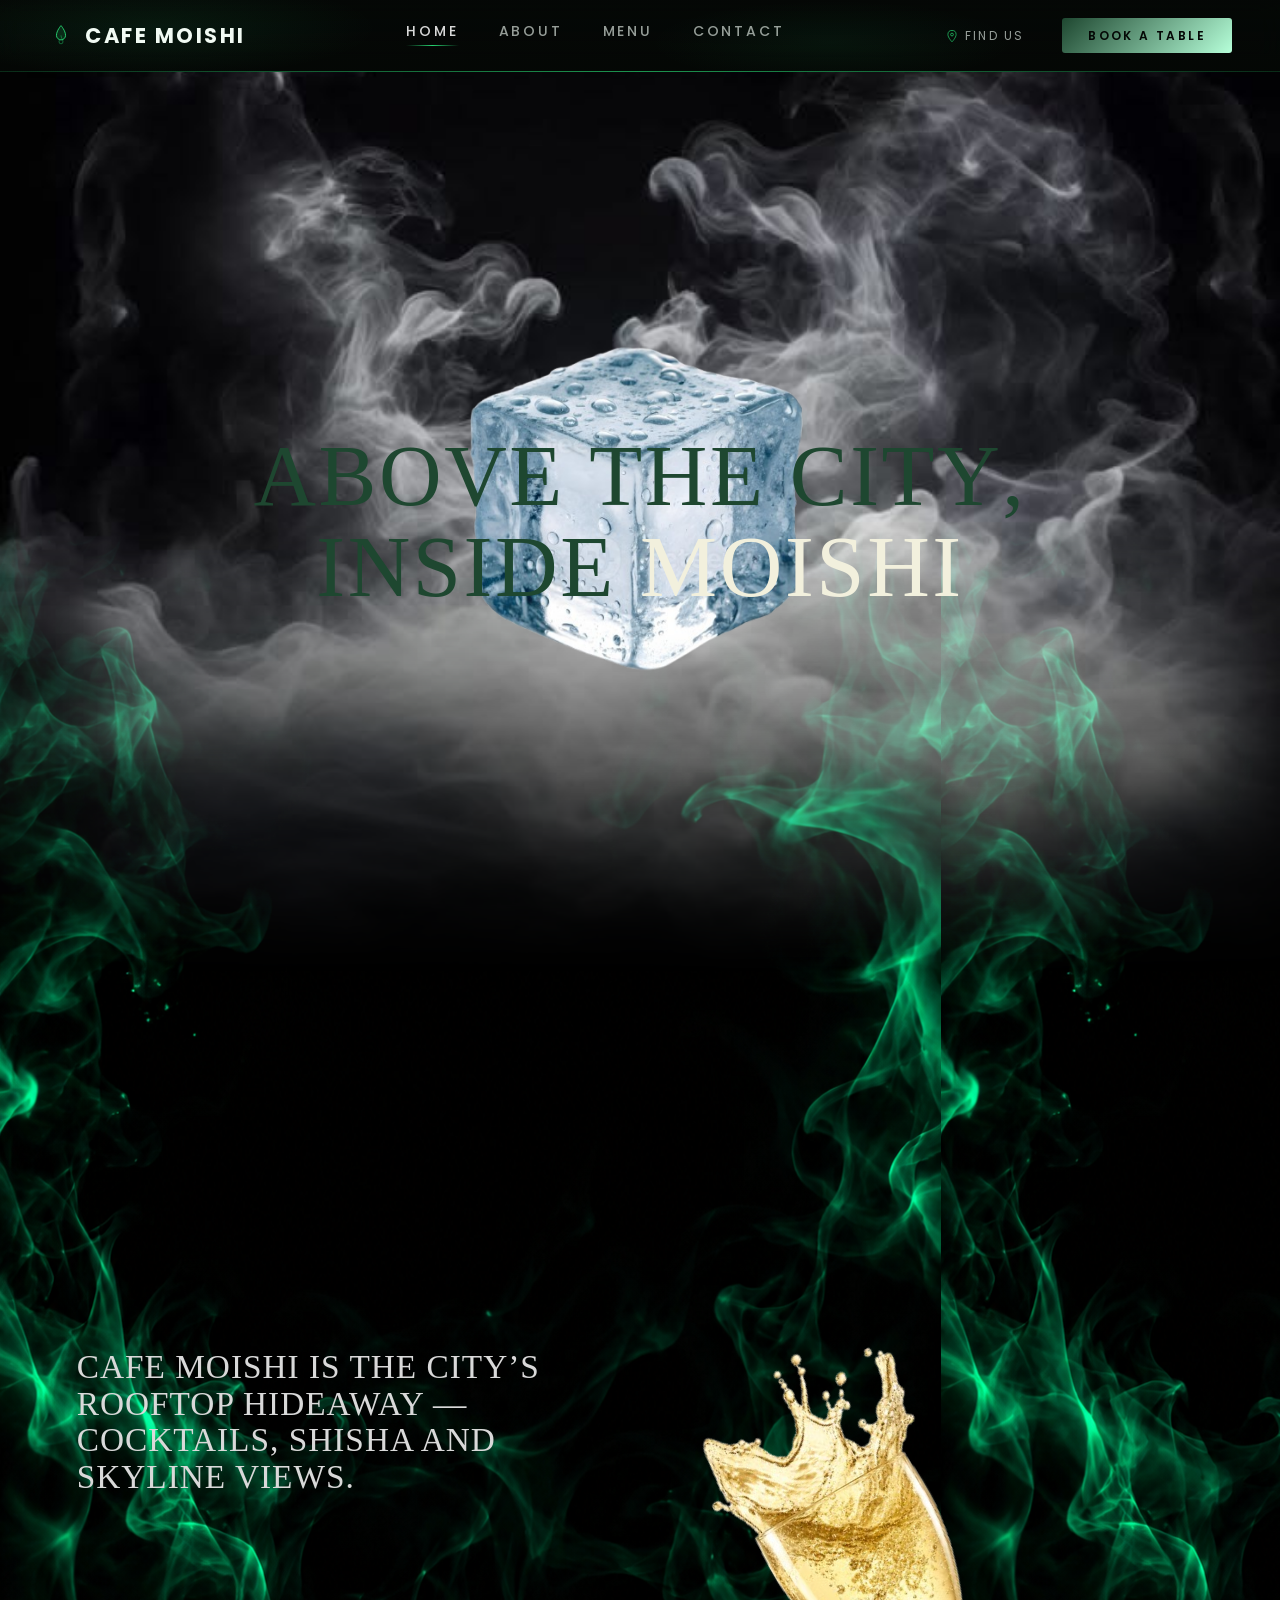
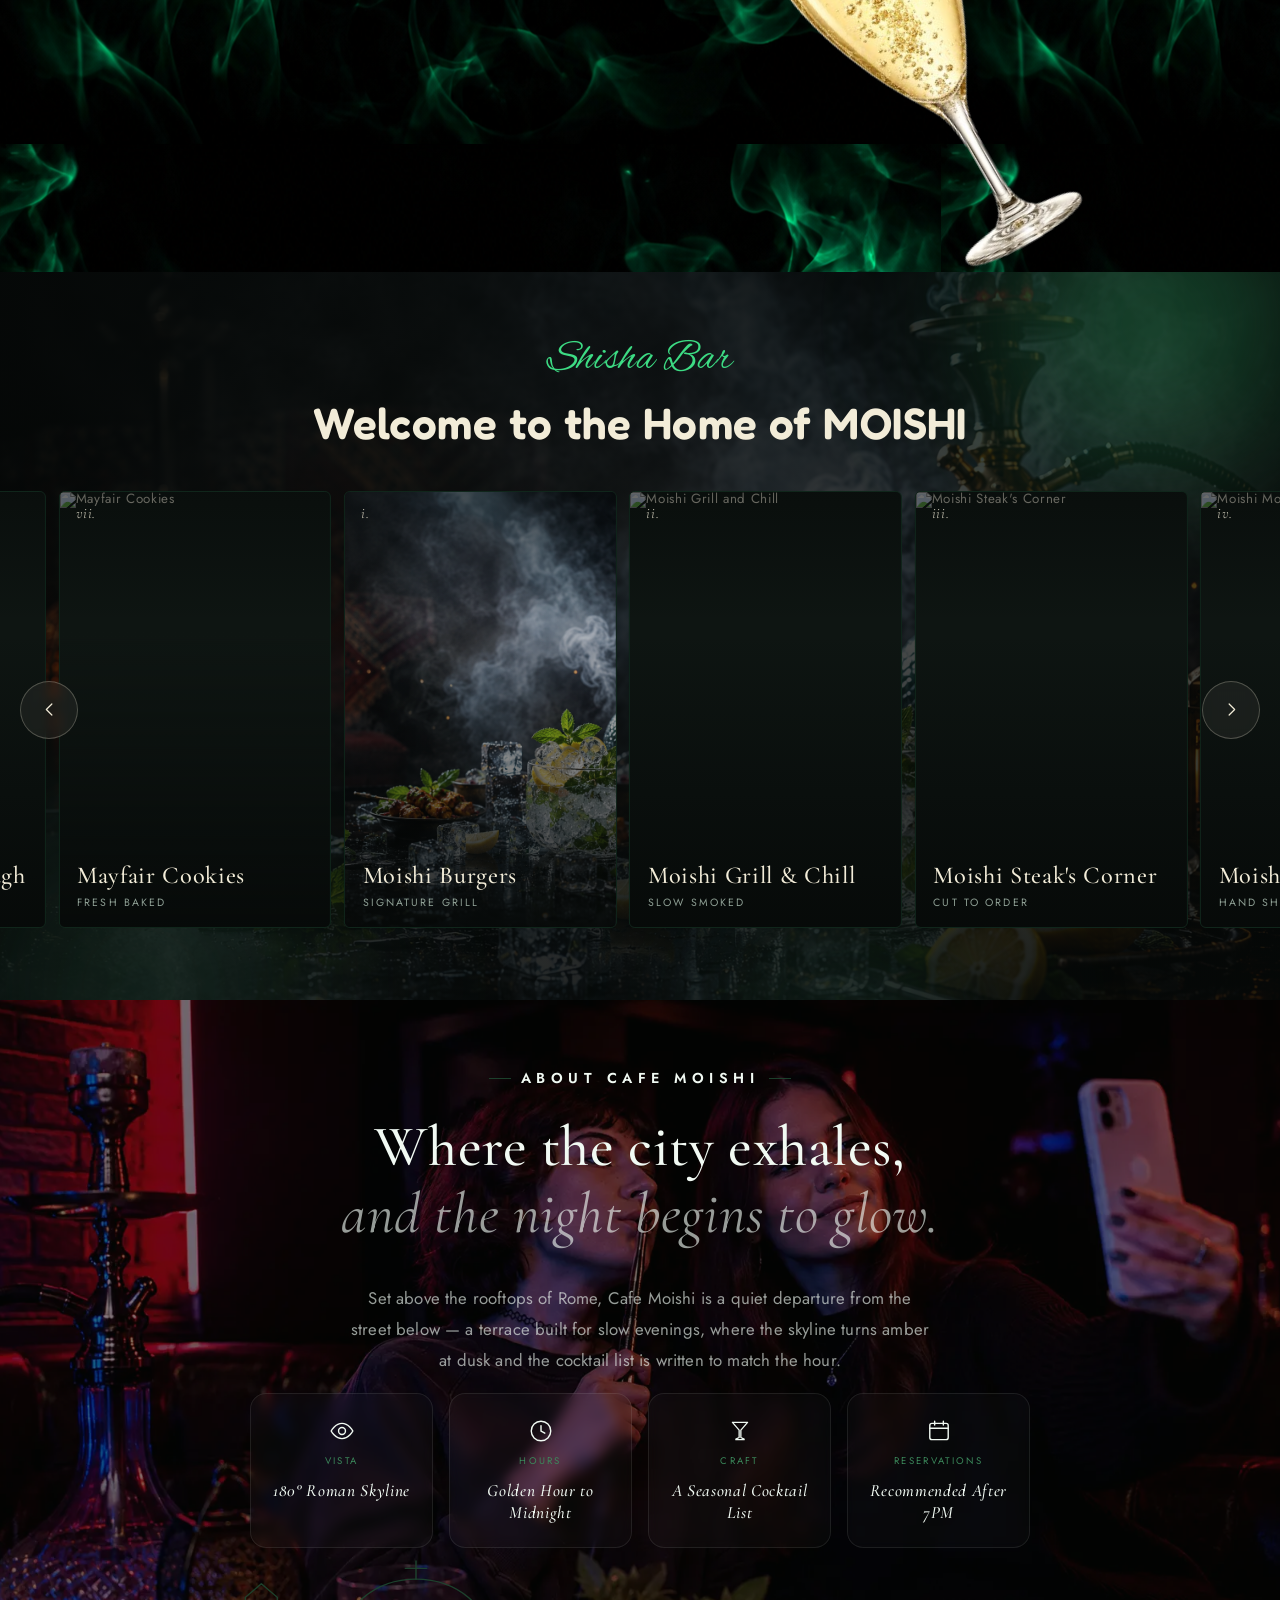
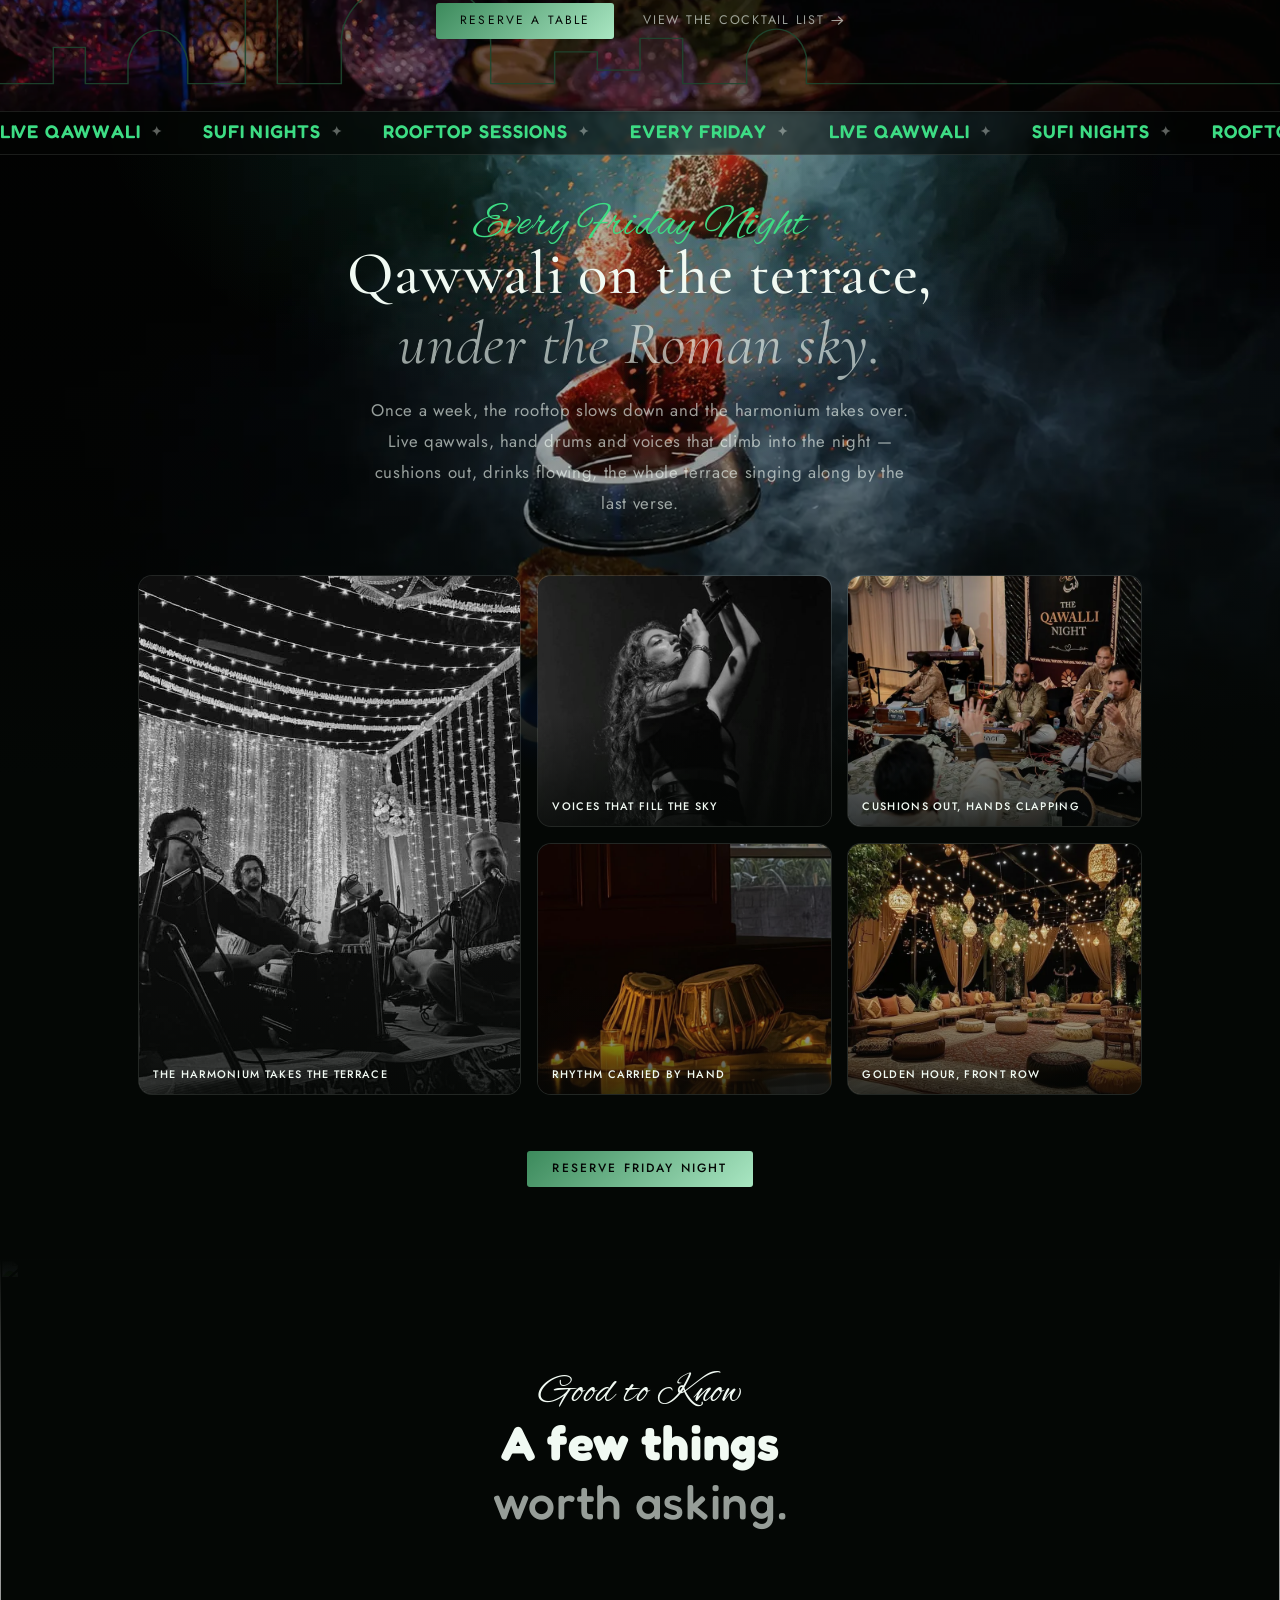
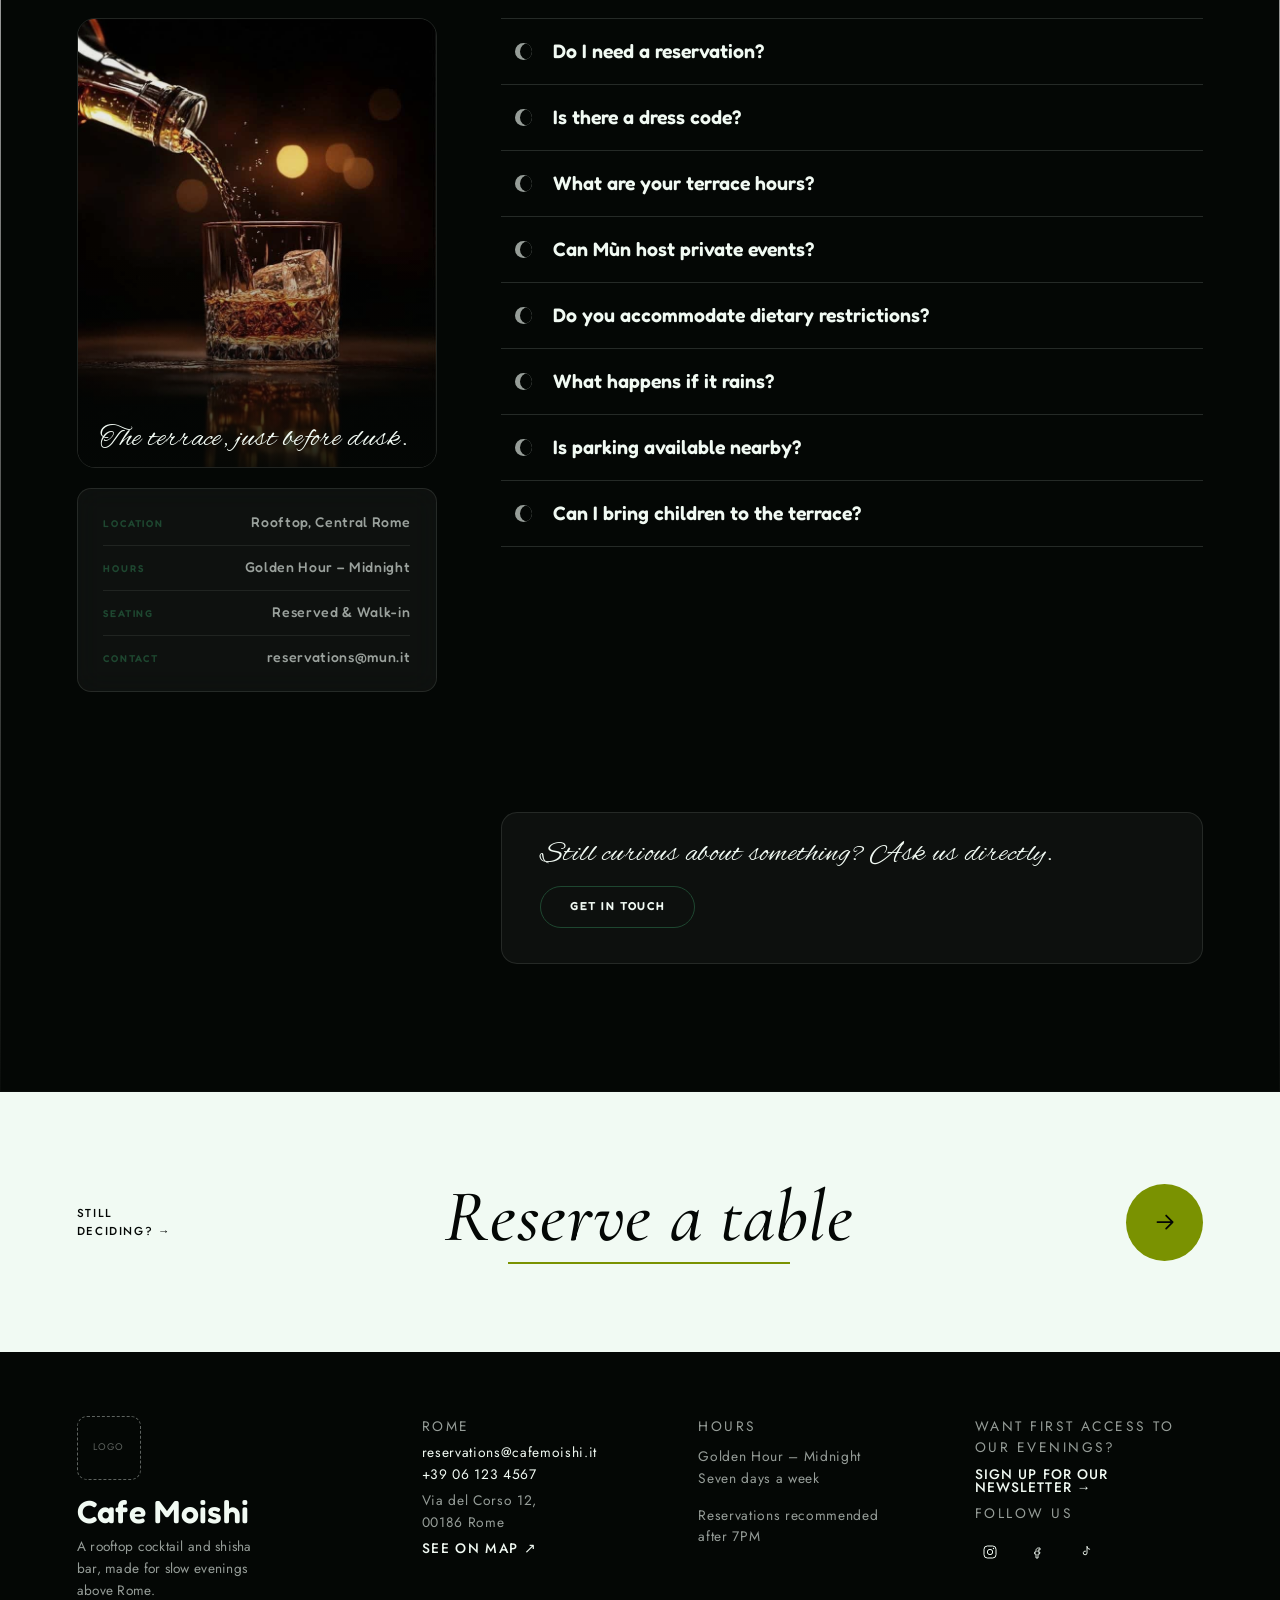
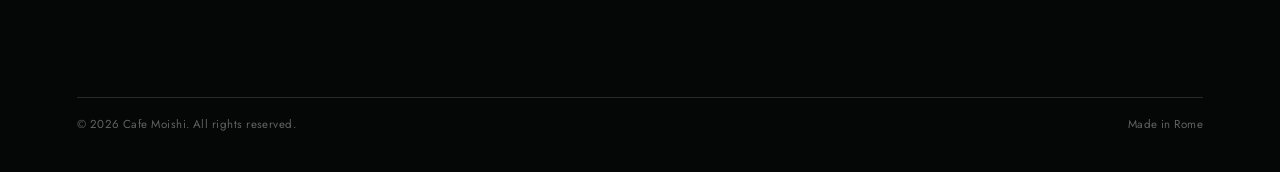
==== commit 34bd76de: "frontend ui fixes" ====
--- a/index.html
+++ b/index.html
@@ -413,7 +413,7 @@
   overflow: hidden;
   isolation: isolate;
   background: var(--moishi-bg);
-  padding: 4.5rem 0 4.5rem;
+  padding: 4rem 0 4.5rem;
   color: var(--moishi-cream);
   font-family: 'Jost', sans-serif;
 }
@@ -537,8 +537,8 @@
 .moishi-slide {
   position: relative;
   flex: 0 0 auto;
-  width: 46%;
-  aspect-ratio: 3 / 4;
+  width: 70%;
+  aspect-ratio: 2.5 / 4;
   margin: 0 0.4rem;
   border-radius: 6px;
   overflow: hidden;
@@ -546,9 +546,9 @@
   border: 1px solid var(--moishi-deep);
 }
 
-@media (min-width: 640px)  { .moishi-slide { width: 30%; } }
-@media (min-width: 960px)  { .moishi-slide { width: 23%; } }
-@media (min-width: 1280px) { .moishi-slide { width: 18.5%; } }
+@media (min-width: 640px)  { .moishi-slide { width: 35%; } }
+@media (min-width: 960px)  { .moishi-slide { width: 27%; } }
+@media (min-width: 1280px) { .moishi-slide { width: 24%; } }
 
 .moishi-slide__img {
   position: absolute;
@@ -1435,18 +1435,9 @@
 </section>
 
     <section class="about-mun" id="about">
-    <img class="about-mun__bg" src="c6a45907-1bfc-4963-bce3-02bca2f47511.png" alt="" loading="lazy">
+    <img class="about-mun__bg" src="070fce27-a9de-4c9a-a9b5-1a6336295d66.webp" alt="" loading="lazy">
     <div class="about-mun__scrim"></div>
 
-    <div class="about-mun__embers" aria-hidden="true">
-        <span class="about-mun__ember" style="left:8%;  --drift:22px;  animation-duration:9s;  animation-delay:0s;"></span>
-        <span class="about-mun__ember" style="left:22%; --drift:-18px; animation-duration:11s; animation-delay:2.4s;"></span>
-        <span class="about-mun__ember" style="left:38%; --drift:16px;  animation-duration:8s;  animation-delay:4.8s;"></span>
-        <span class="about-mun__ember" style="left:55%; --drift:-24px; animation-duration:12s; animation-delay:1.2s;"></span>
-        <span class="about-mun__ember" style="left:70%; --drift:14px;  animation-duration:9.5s; animation-delay:3.6s;"></span>
-        <span class="about-mun__ember" style="left:86%; --drift:-16px; animation-duration:10.5s; animation-delay:6s;"></span>
-        <span class="about-mun__ember" style="left:94%; --drift:20px;  animation-duration:8.5s;  animation-delay:5.2s;"></span>
-    </div>
 
     <div class="about-mun__skyline" aria-hidden="true" id="aboutSkyline">
         <svg viewBox="0 0 1200 220" preserveAspectRatio="none">
@@ -1480,17 +1471,6 @@
             a terrace built for slow evenings, where the skyline turns amber at dusk and
             the cocktail list is written to match the hour.
         </p>
-
-        <p class="about-mun__body about-mun__body--secondary about-mun__reveal">
-            By night, low light and a resident DJ turn the terrace into the city's quietest kind of loud.
-        </p>
-
-        <ul class="about-mun__chips about-mun__reveal">
-            <li class="about-mun__chip"><span class="about-mun__chip-dot"></span>Heated Terrace</li>
-            <li class="about-mun__chip"><span class="about-mun__chip-dot"></span>Resident DJ — Fri &amp; Sat</li>
-            <li class="about-mun__chip"><span class="about-mun__chip-dot"></span>Private Cabanas</li>
-            <li class="about-mun__chip"><span class="about-mun__chip-dot"></span>Dog-Friendly Terrace</li>
-        </ul>
 
         <div class="about-mun__features about-mun__reveal">
             <div class="about-mun__feature">
@@ -2183,7 +2163,7 @@
     <!-- Sticky stage: bg image + scrim + notes stay pinned while content scrolls over them -->
     <div class="qawali-night__stage">
         <!-- Swap this src for your own qawwali-night photo -->
-        <img class="qawali-night__bg" src="Golden Smoke — Abstract Luxury Mood.webp" alt="" loading="lazy">
+        <img class="qawali-night__bg" src="afab5c83-8999-4b85-86a8-037f7b9a126b (1).webp" alt="" loading="lazy">
         <div class="qawali-night__scrim"></div>
 
     
@@ -2207,11 +2187,7 @@
                 voices that climb into the night — cushions out, drinks flowing, the whole terrace singing along
                 by the last verse.
             </p>
-            <div class="qawali-night__meta">
-                <span class="qawali-night__chip"><span class="qawali-night__chip-dot"></span>Fridays, 9PM</span>
-                <span class="qawali-night__chip"><span class="qawali-night__chip-dot"></span>Live Harmonium &amp; Tabla</span>
-                <span class="qawali-night__chip"><span class="qawali-night__chip-dot"></span>Limited Terrace Seating</span>
-            </div>
+          
         </div>
 
         <div class="qawali-night__gallery">
@@ -2692,7 +2668,7 @@
 </style>
 
 <section class="faq-mun" id="faq">
-    <img class="faq-mun__bg" src="ChatGPT Image Aug 25, 2026, 11_41_01 PM.webp" alt="" loading="lazy">
+    <img class="faq-mun__bg" src="cb4a5dea-d1af-49a1-9fc6-b068b3211aff.png" alt="" loading="lazy">
     <div class="faq-mun__scrim"></div>
 
     <div class="faq-mun__header">
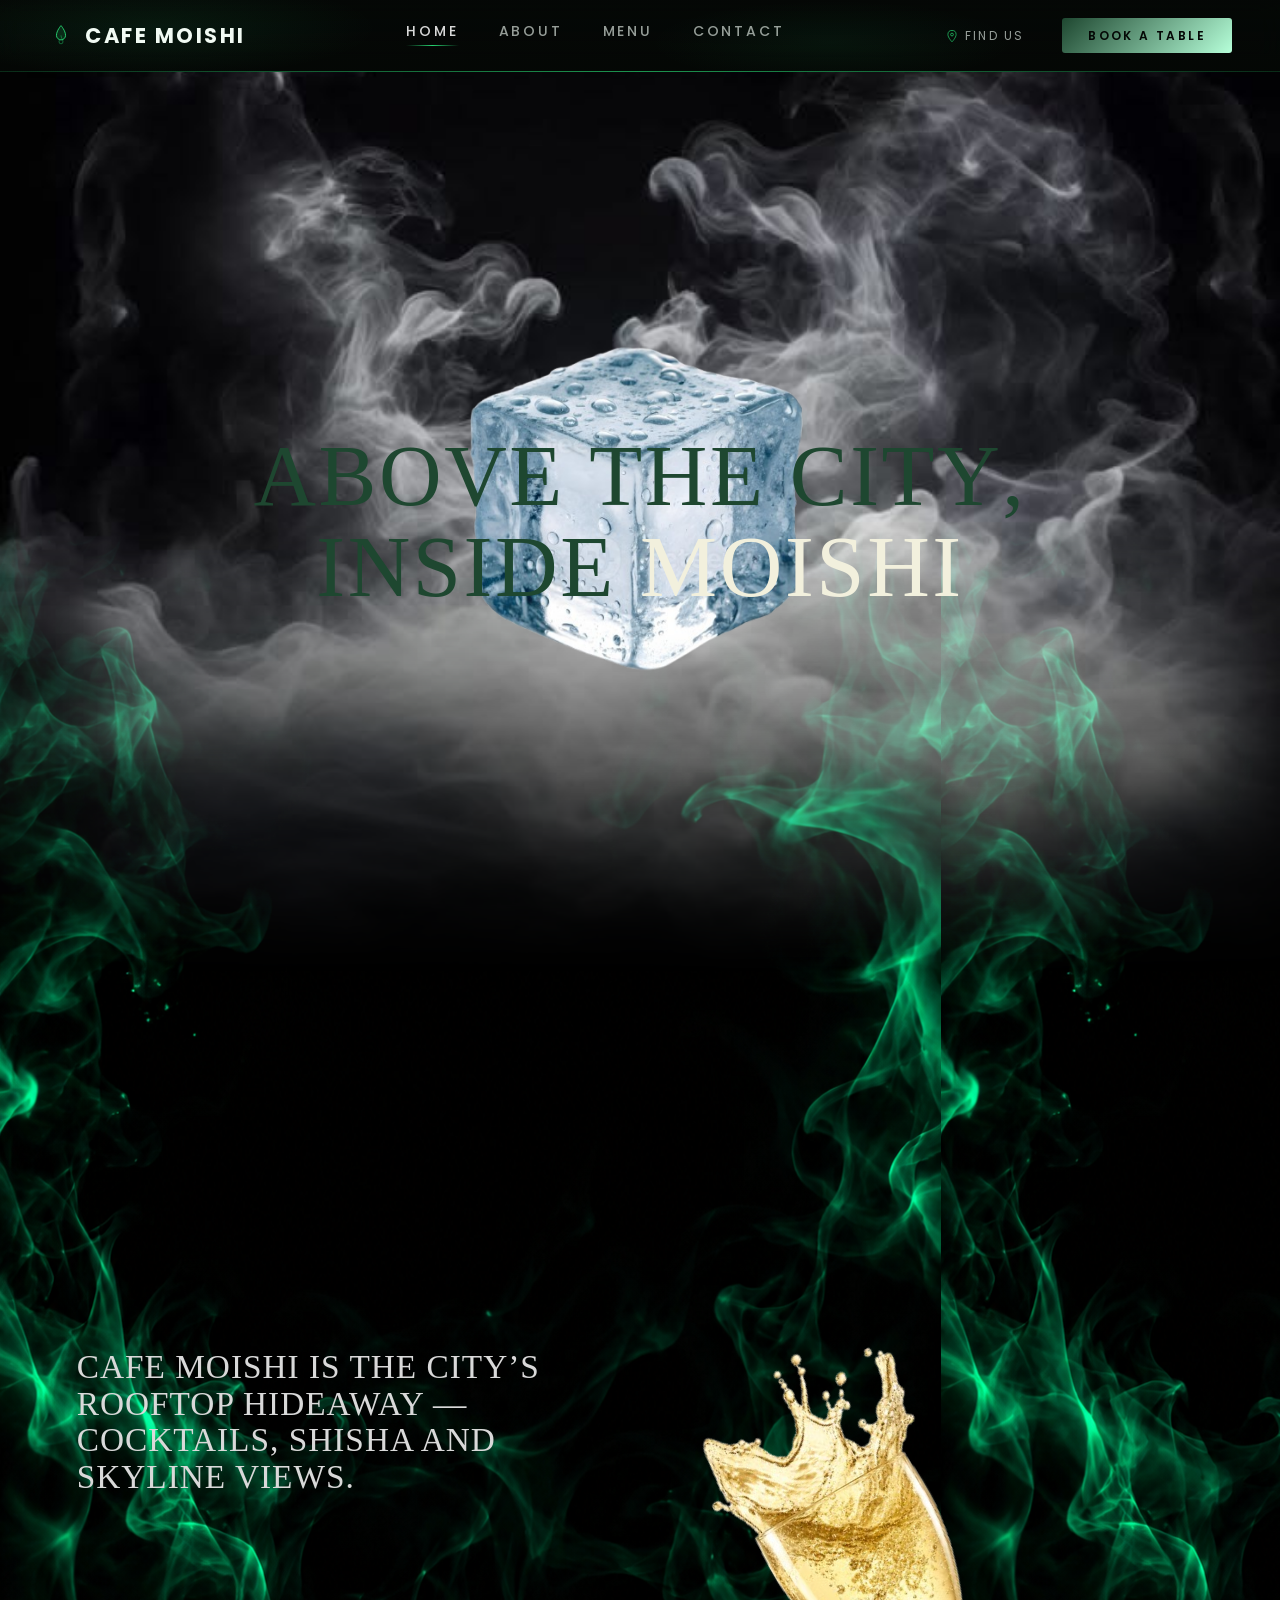
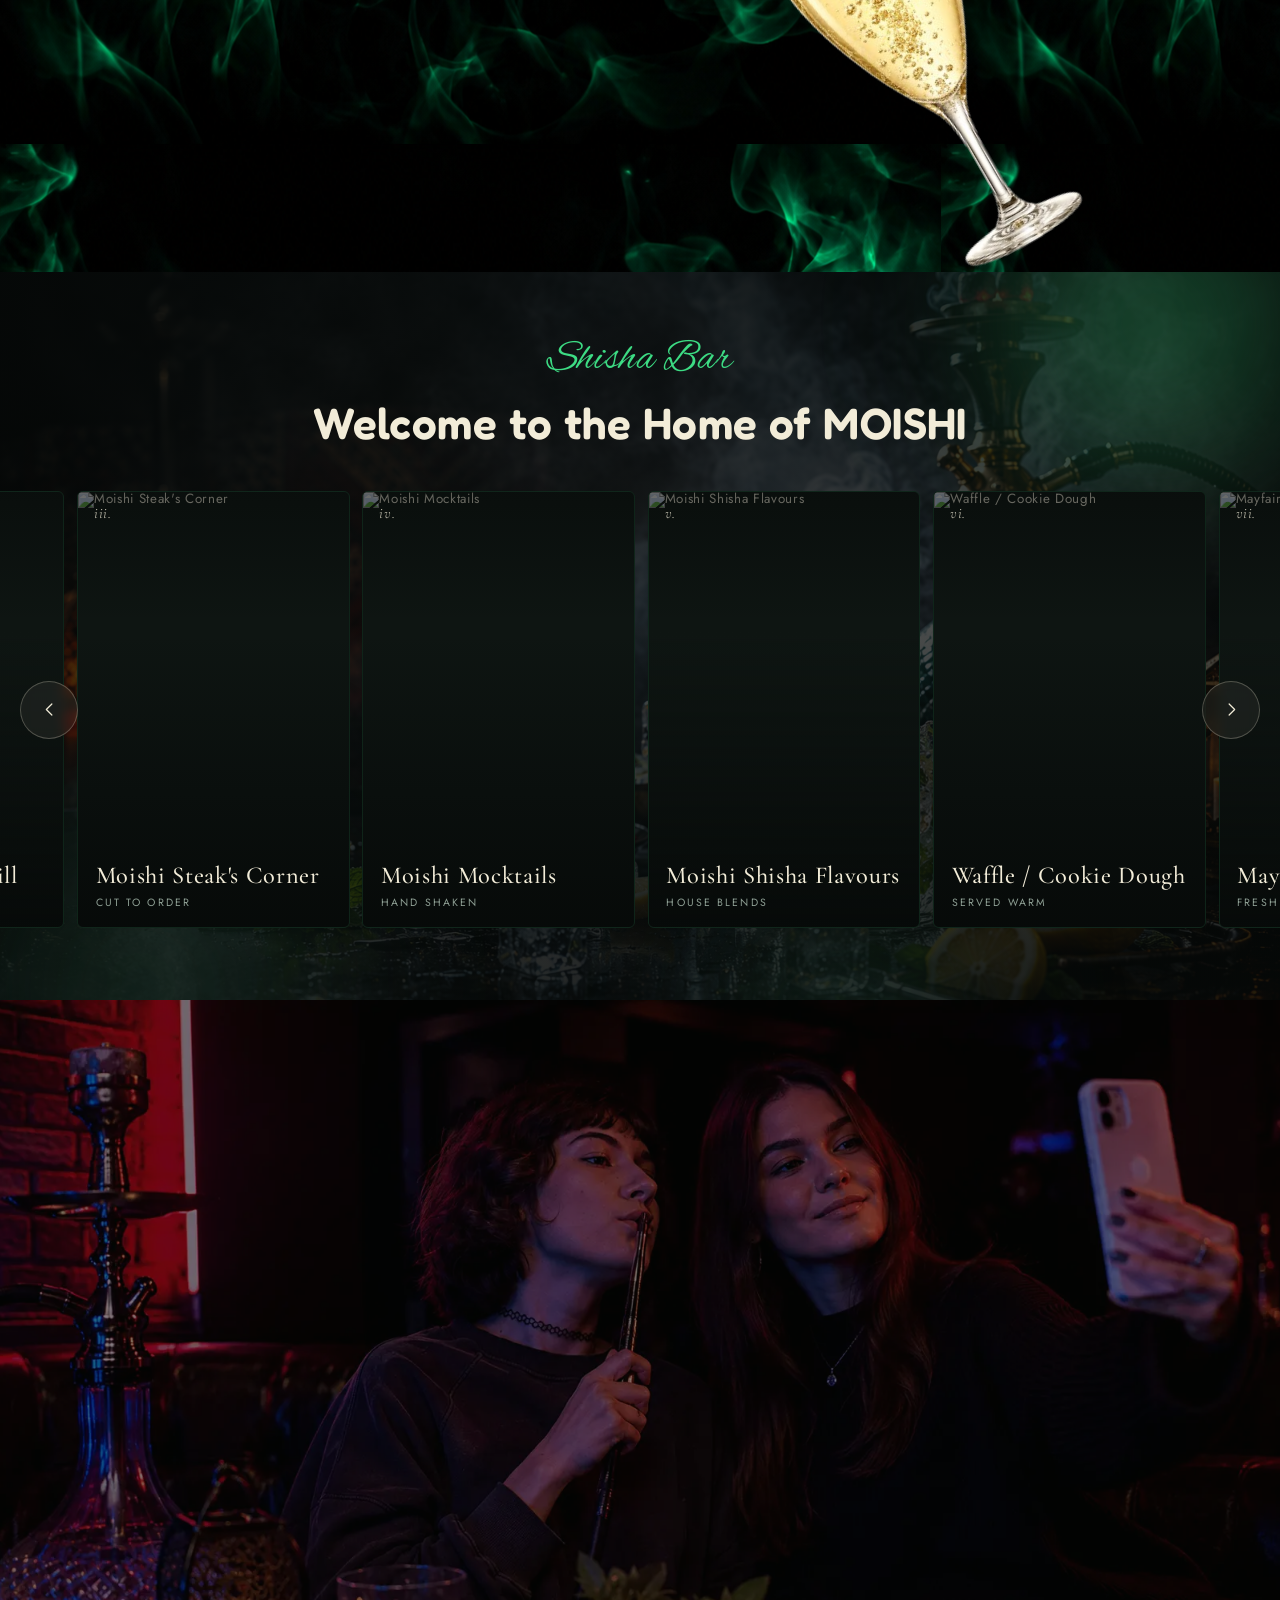
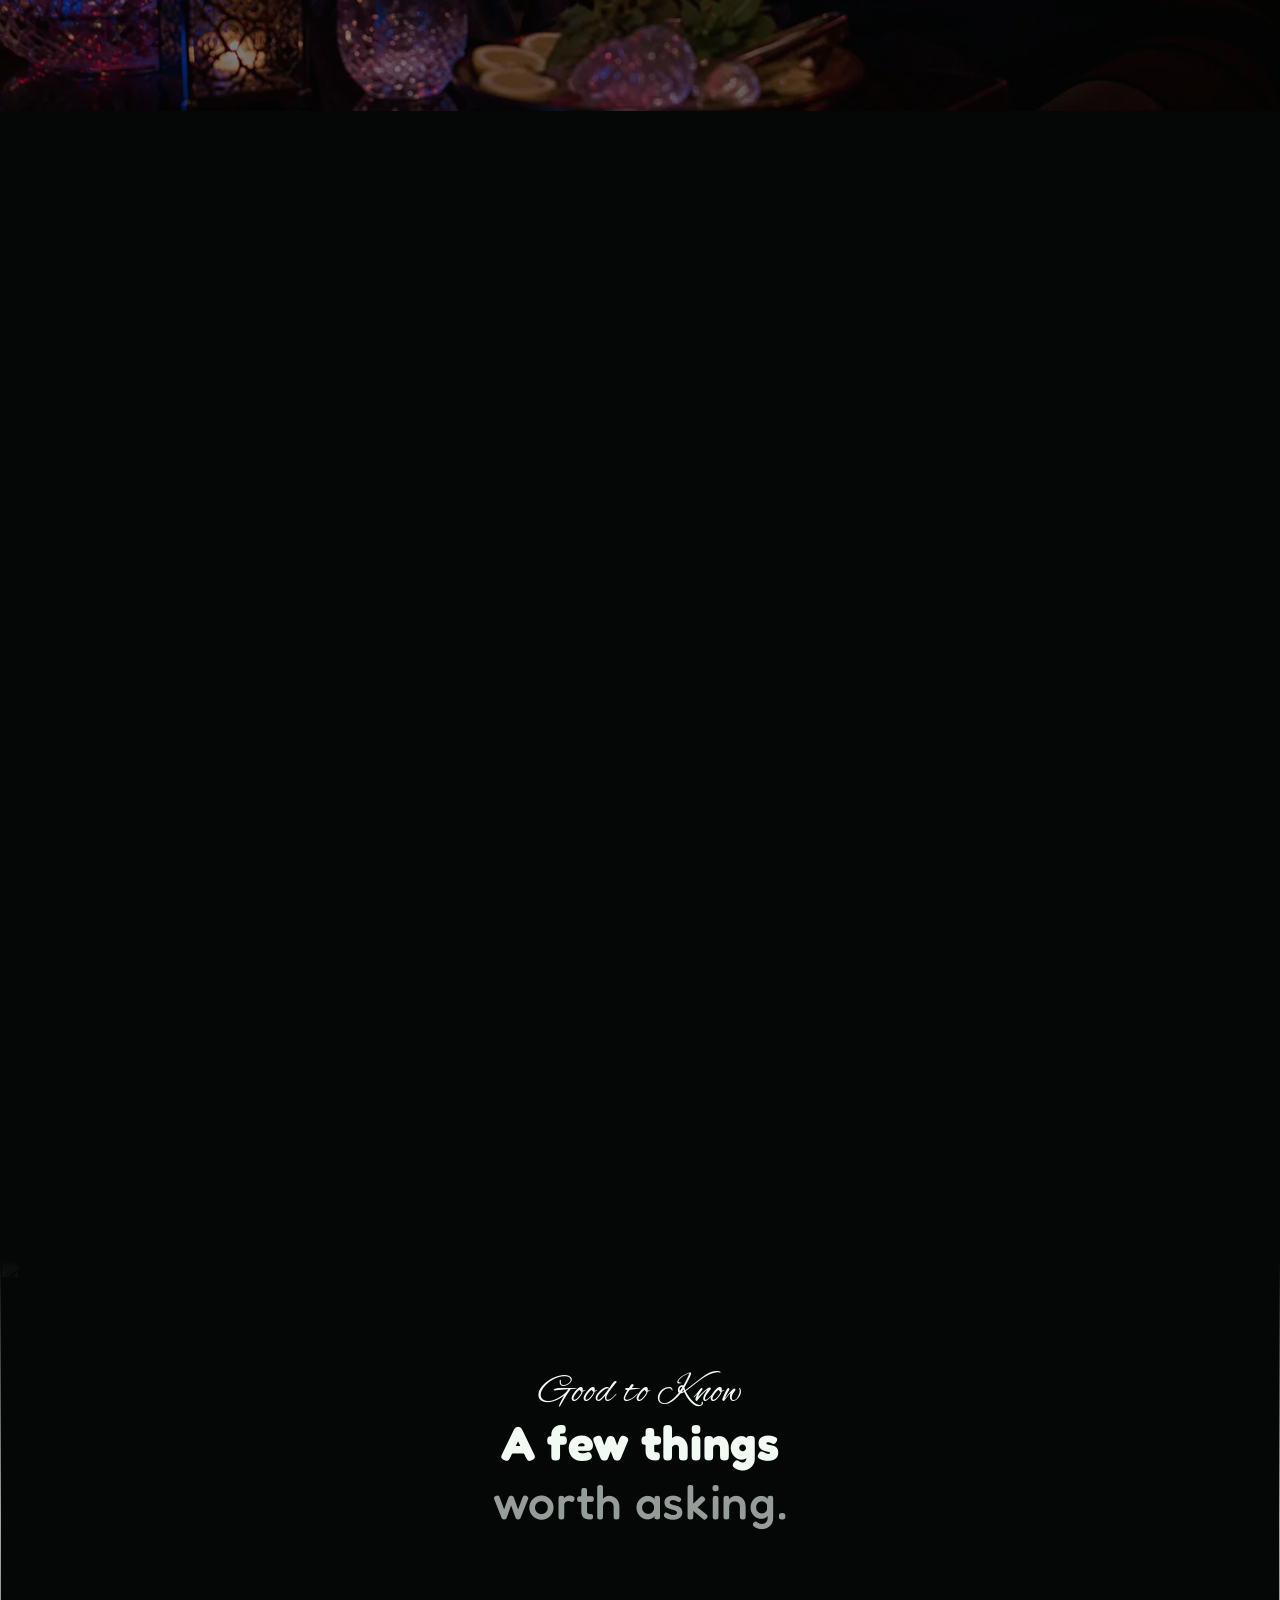
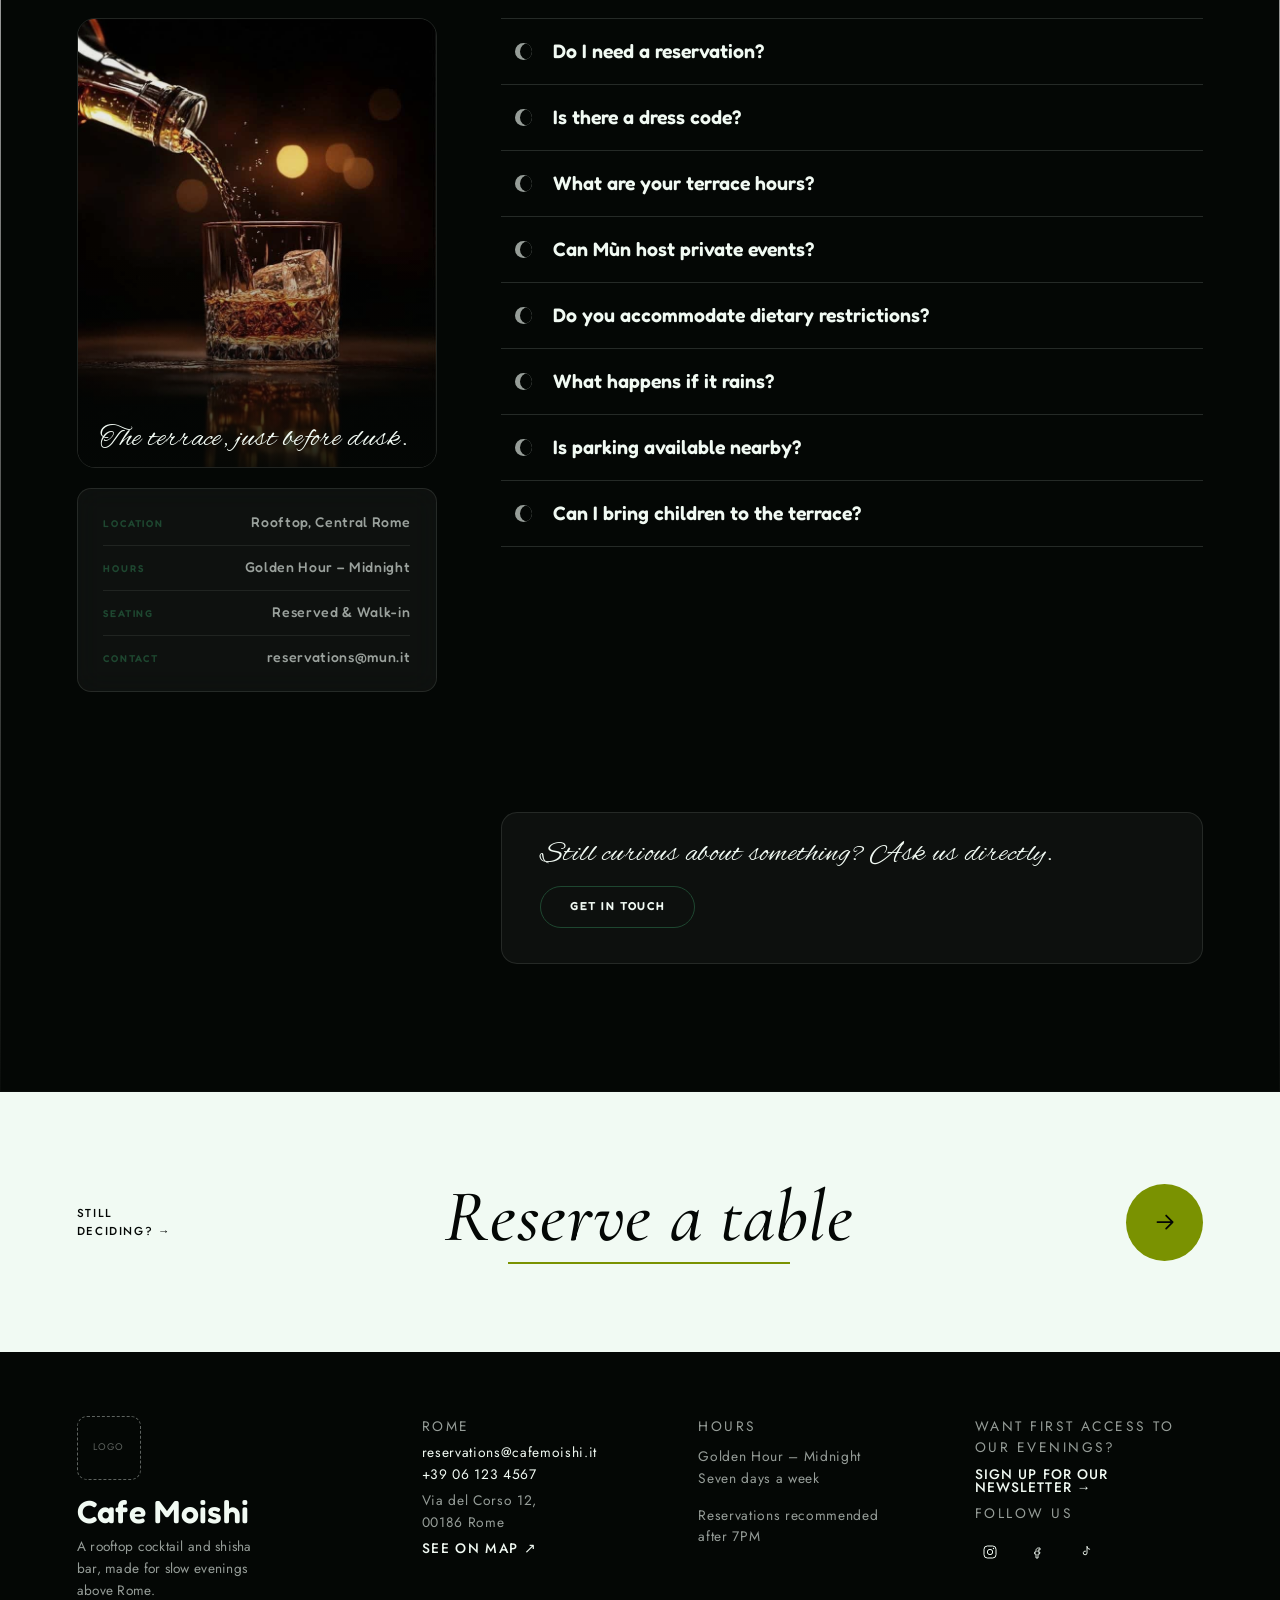
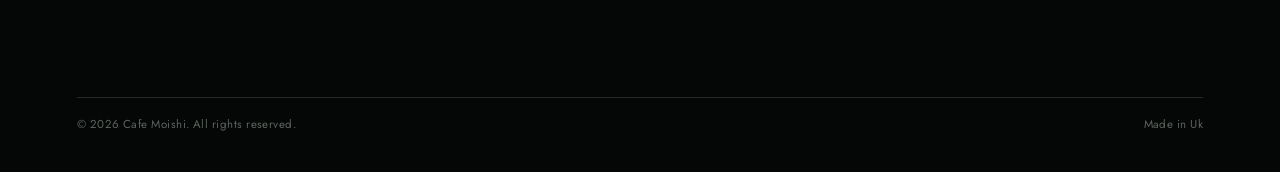
==== commit 3dff97d7: "frontend ui fixes" ====
--- a/index.html
+++ b/index.html
@@ -524,8 +524,7 @@
   margin: 0;
   padding: 0;
   cursor: grab;
-  /* No CSS transition here on purpose — position is driven every
-     frame by JS (continuous crawl), not by discrete transitions. */
+
   user-select: none;
   touch-action: pan-y;
 }
@@ -3155,7 +3154,7 @@
 
         <div class="mun-footer__bottom-row">
             <span>© 2026 Cafe Moishi. All rights reserved.</span>
-            <span>Made in Rome</span>
+            <span>Made in Uk</span>
         </div>
 
     </div>
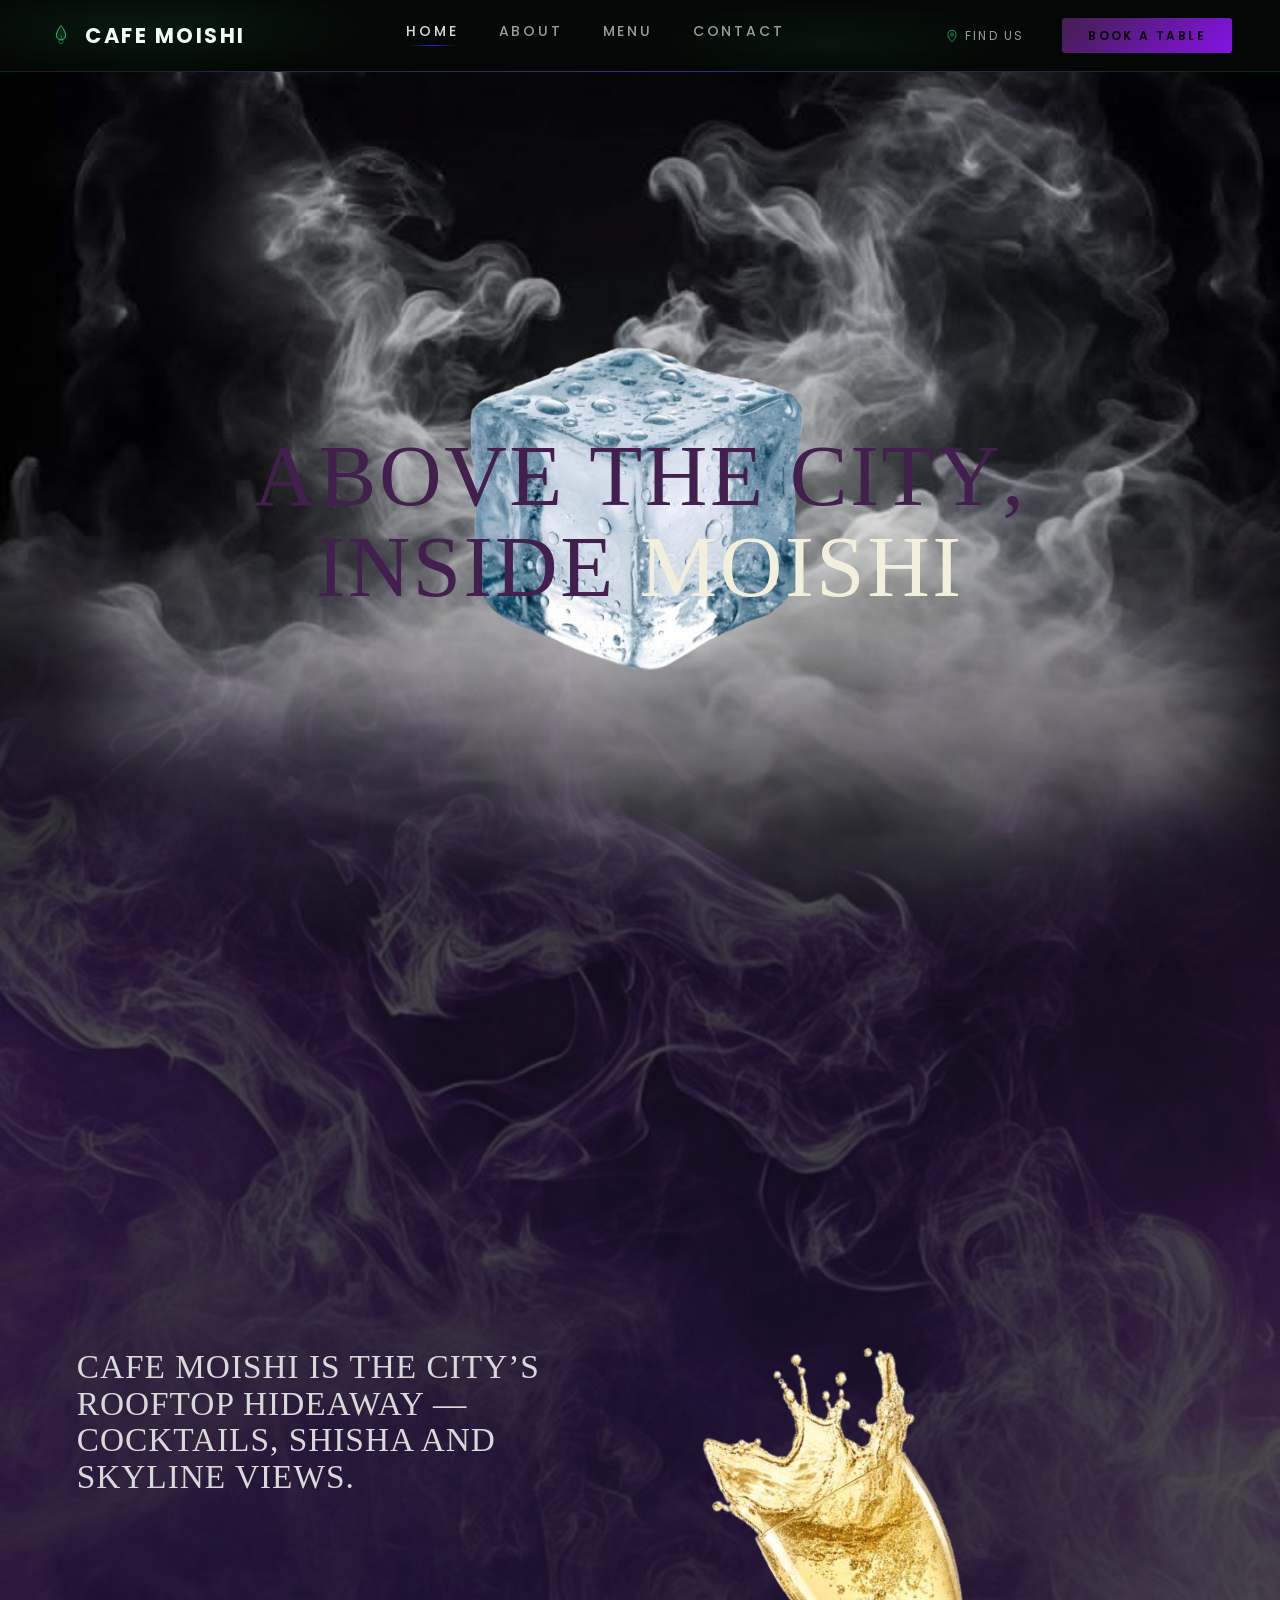
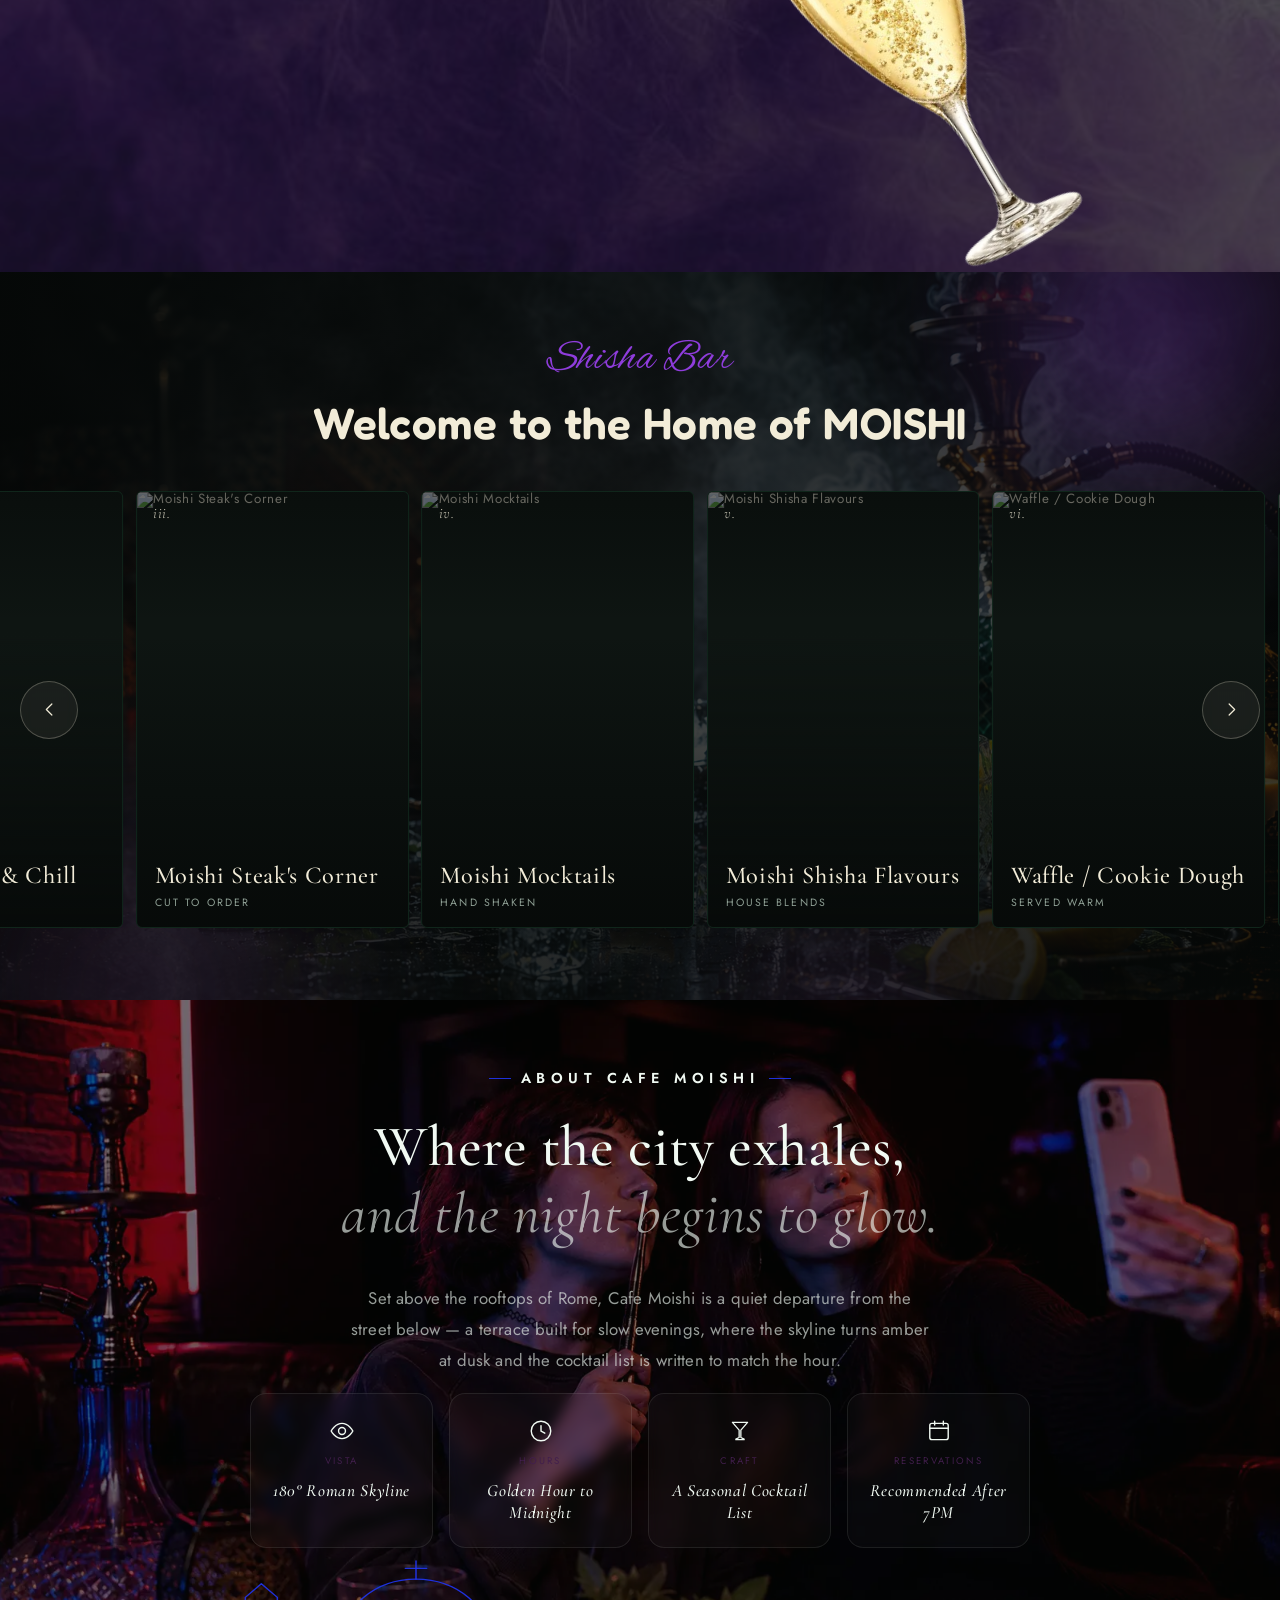
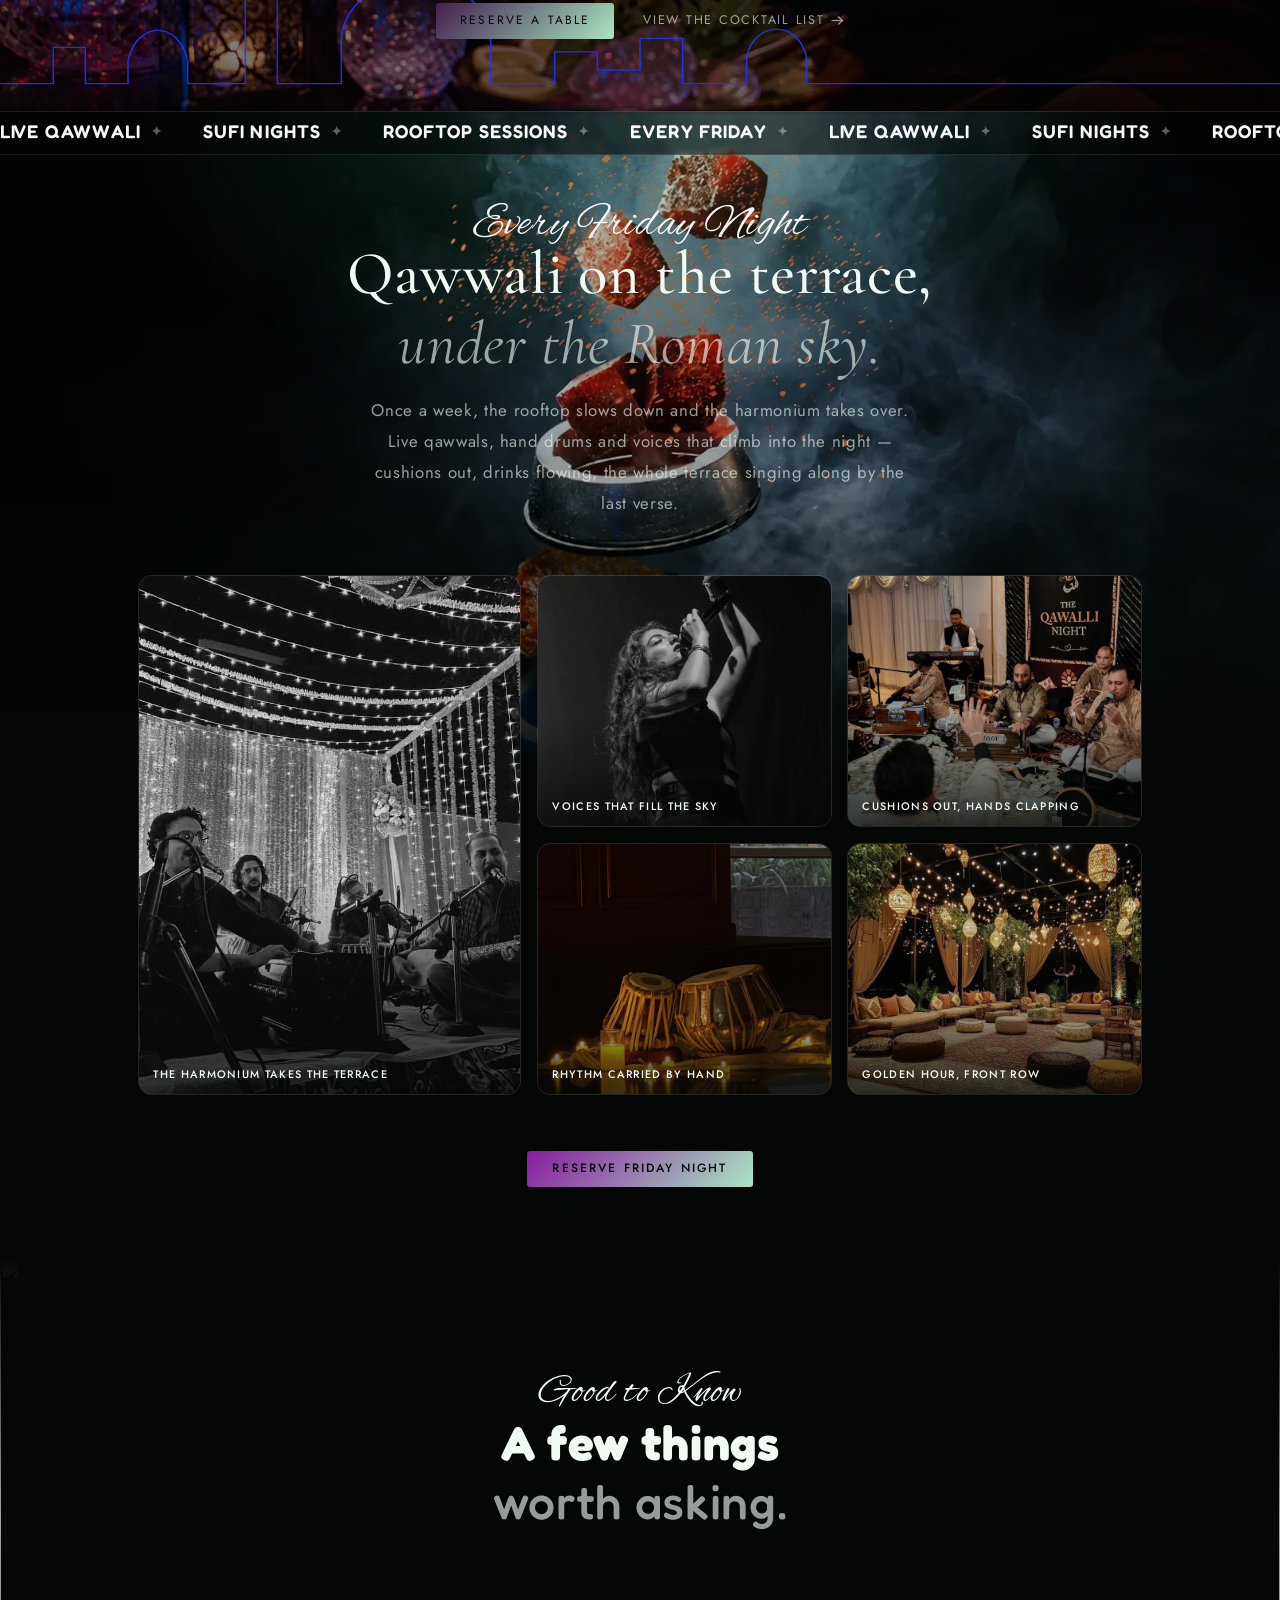
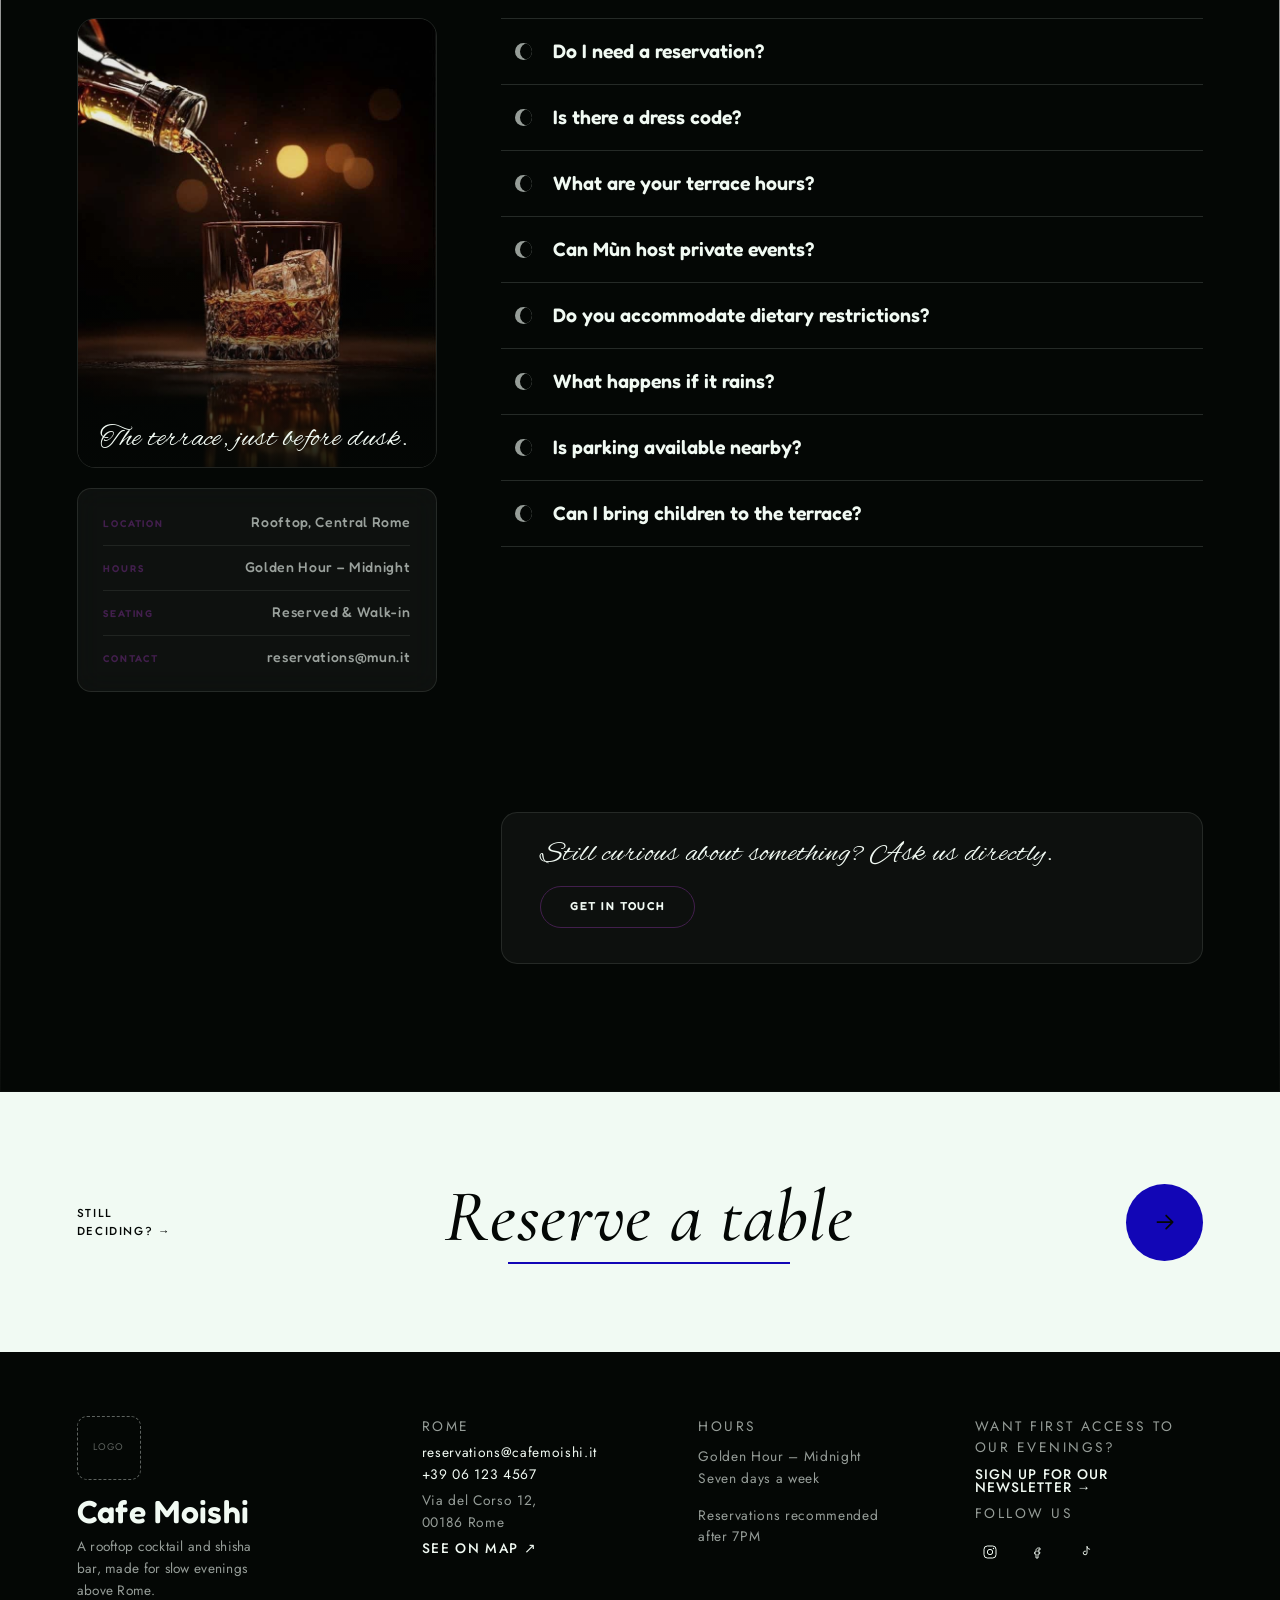
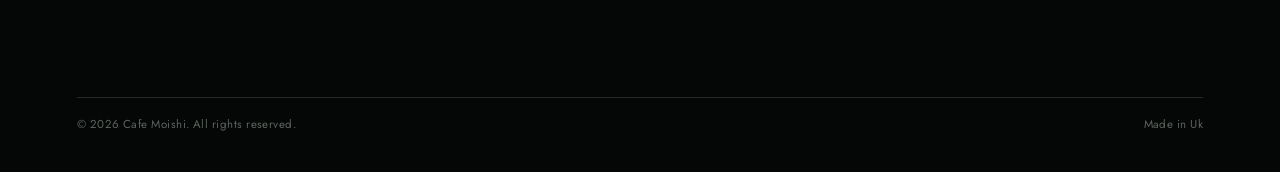
==== commit 5366fa3d: "frontend ui fixes" ====
--- a/index.html
+++ b/index.html
@@ -16,11 +16,11 @@
     --smoke:#0b110d;
     --cream:#f1faf3;
     --cream-dim: rgba(241,250,243,0.62);
-    --accent: #1e4730;
-    --accent-light: #b6ffd9;
-    --accent-dark: #0e6b3d;
-    --accent-glow: rgba(43,232,124,0.55);
-    --line: rgba(43,232,124,0.9);
+    --accent: #421f4d;
+    --accent-light: #8612e6;
+    --accent-dark: #4515f3;
+    --accent-glow: rgba(93, 43, 232, 0.55);
+    --line: rgba(46, 43, 232, 0.9);
   }
 
   *{margin:0;padding:0;box-sizing:border-box;}
@@ -404,8 +404,8 @@
   --moishi-bg: #06090a;
   --moishi-panel: #0e1512;
   --moishi-deep: #10261b;
-  --moishi-mid: #1f4d38;
-  --moishi-glow: #3ddc84;
+  --moishi-mid: #421f4d;
+  --moishi-glow: #8f3ddc;
   --moishi-cream: #f2ecd8;
   --moishi-muted: #8fa095;
 
@@ -675,10 +675,10 @@
     --cream: #f1faf3;
     --cream-dim: rgba(241,250,243,0.62);
     --cream-faint: rgba(241,250,243,0.38);
-    --accent: #1e4730;
-    --accent-bright: #3c8a5c;
-    --accent-line: rgba(30,71,48,0.9);
-    --accent-glow: rgba(60,138,92,0.5);
+    --accent: #6930b3;
+    --accent-bright: #421f4d;
+    --accent-line: rgba(33, 54, 243, 0.9);
+    --accent-glow: rgba(34, 47, 228, 0.5);
     --card-bg: rgba(241,250,243,0.025);
     --card-border: rgba(241,250,243,0.09);
 
@@ -1823,10 +1823,10 @@
         --cream: #f1faf3;
         --cream-dim: rgba(241,250,243,0.62);
         --cream-faint: rgba(241,250,243,0.38);
-        --accent: #1e4730;
-        --accent-bright: #3c8a5c;
-        --glow: #3ddc84;
-        --glow-soft: rgba(61,220,132,0.5);
+        --accent: #3202e0;
+        --accent-bright: #881a9e;
+        --glow: #f8f6f8;
+        --glow-soft: rgba(72, 2, 236, 0.5);
         --card-bg: rgba(241,250,243,0.03);
         --card-border: rgba(241,250,243,0.1);
 
@@ -2299,9 +2299,9 @@
         --smoke: #0b110d;
         --cream: #f1faf3;
         --cream-dim: rgba(241,250,243,0.62);
-        --accent: #1e4730;
-        --accent-line: rgba(30,71,48,0.9);
-        --accent-glow: rgba(30,71,48,0.55);
+        --accent: #421f4d;
+        --accent-line: rgba(15, 2, 197, 0.9);
+        --accent-glow: rgba(161, 10, 221, 0.55);
 
         position: relative;
         overflow: hidden;
@@ -2831,7 +2831,7 @@
         --cream-dim: rgba(241,250,243,0.62);
         --cream-faint: rgba(241,250,243,0.38);
         --accent-line: rgba(241,250,243,0.14);
-        --cta: #7a9201;
+        --cta: #1206b6;
         --cta-dim: rgba(228,255,91,0.5);
     }
 
--- a/main.css
+++ b/main.css
@@ -1928,7 +1928,7 @@
     top: 0;
     left: 0;
     width: 100svw;
-
+opacity: 30%;
     background-size: cover;
     background-position: center;
     background-repeat: no-repeat;
@@ -1939,7 +1939,8 @@
     content: "";
     position: absolute;
     inset: 0;
-    background-image: url("backgroundafter.png");
+    background-image: url("download\ \(4\).jfif");
+    background-size: cover;
 }
 
 .home-hero__top {
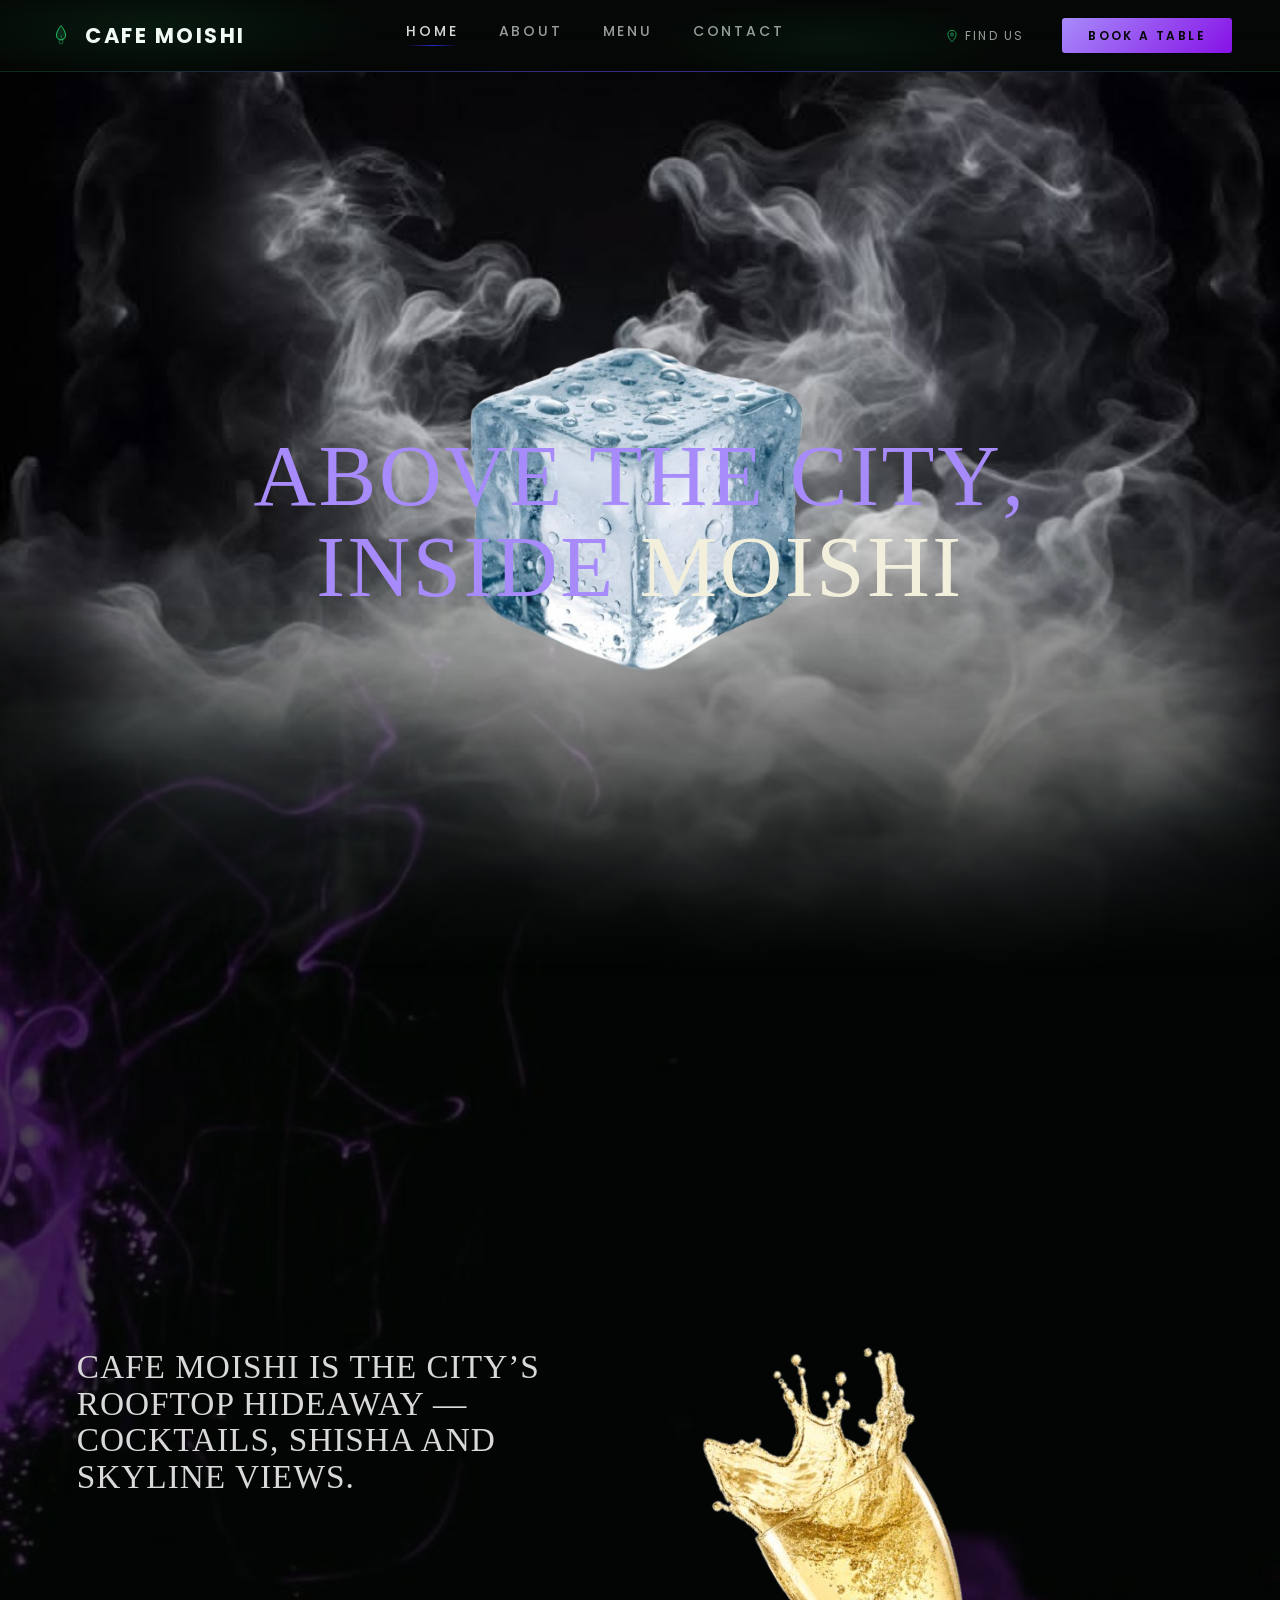
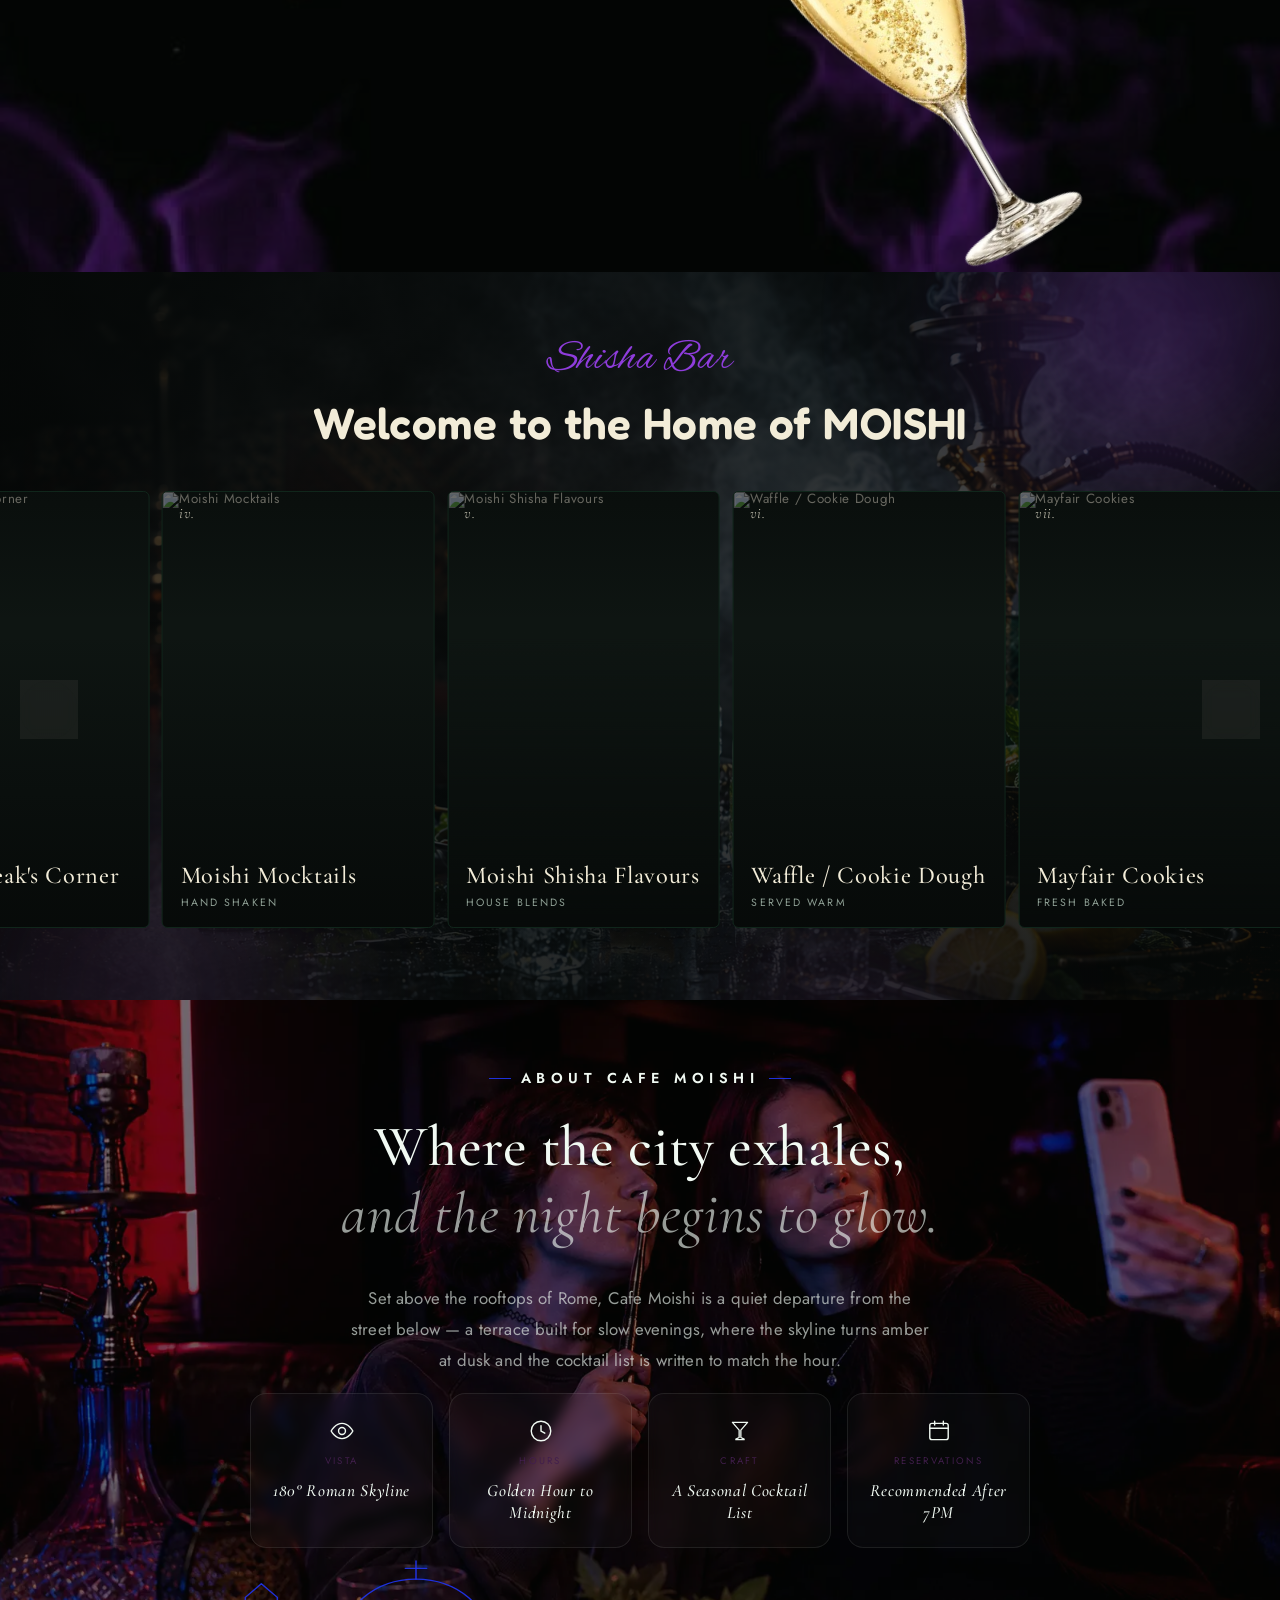
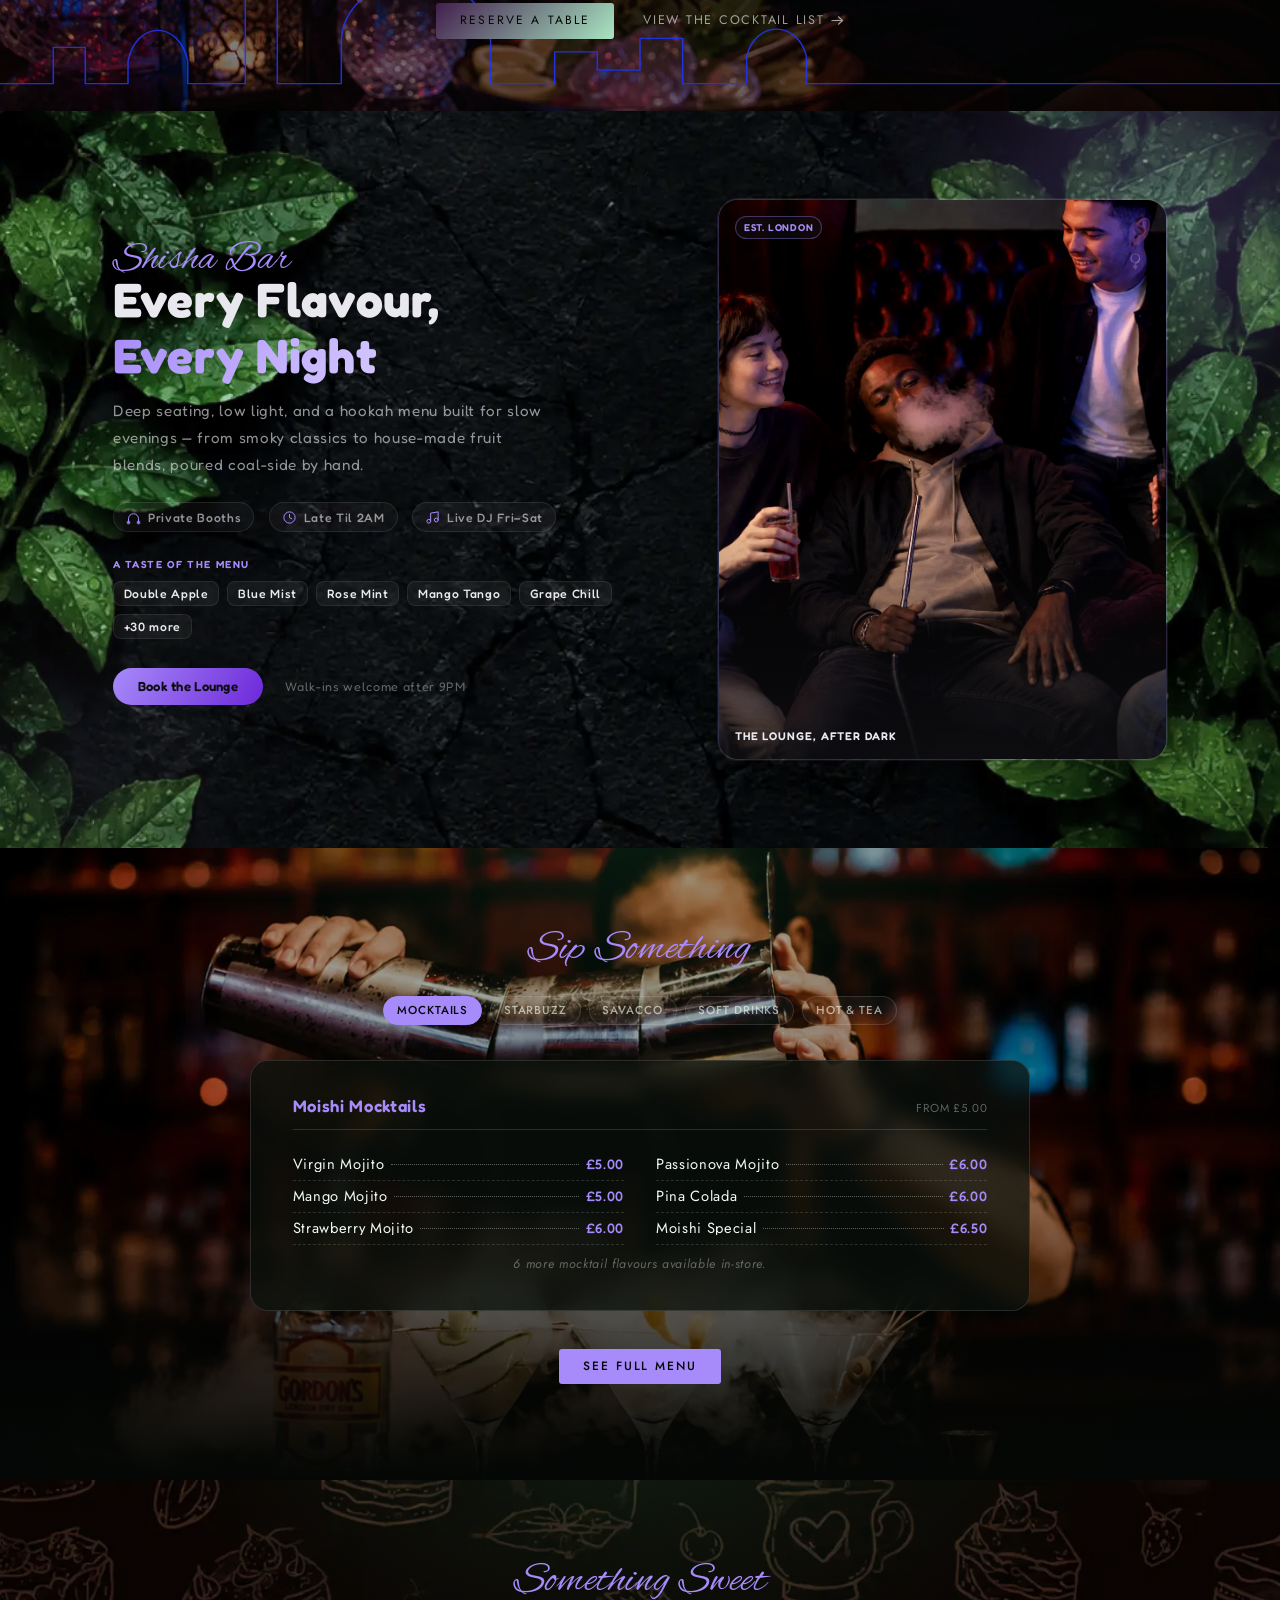
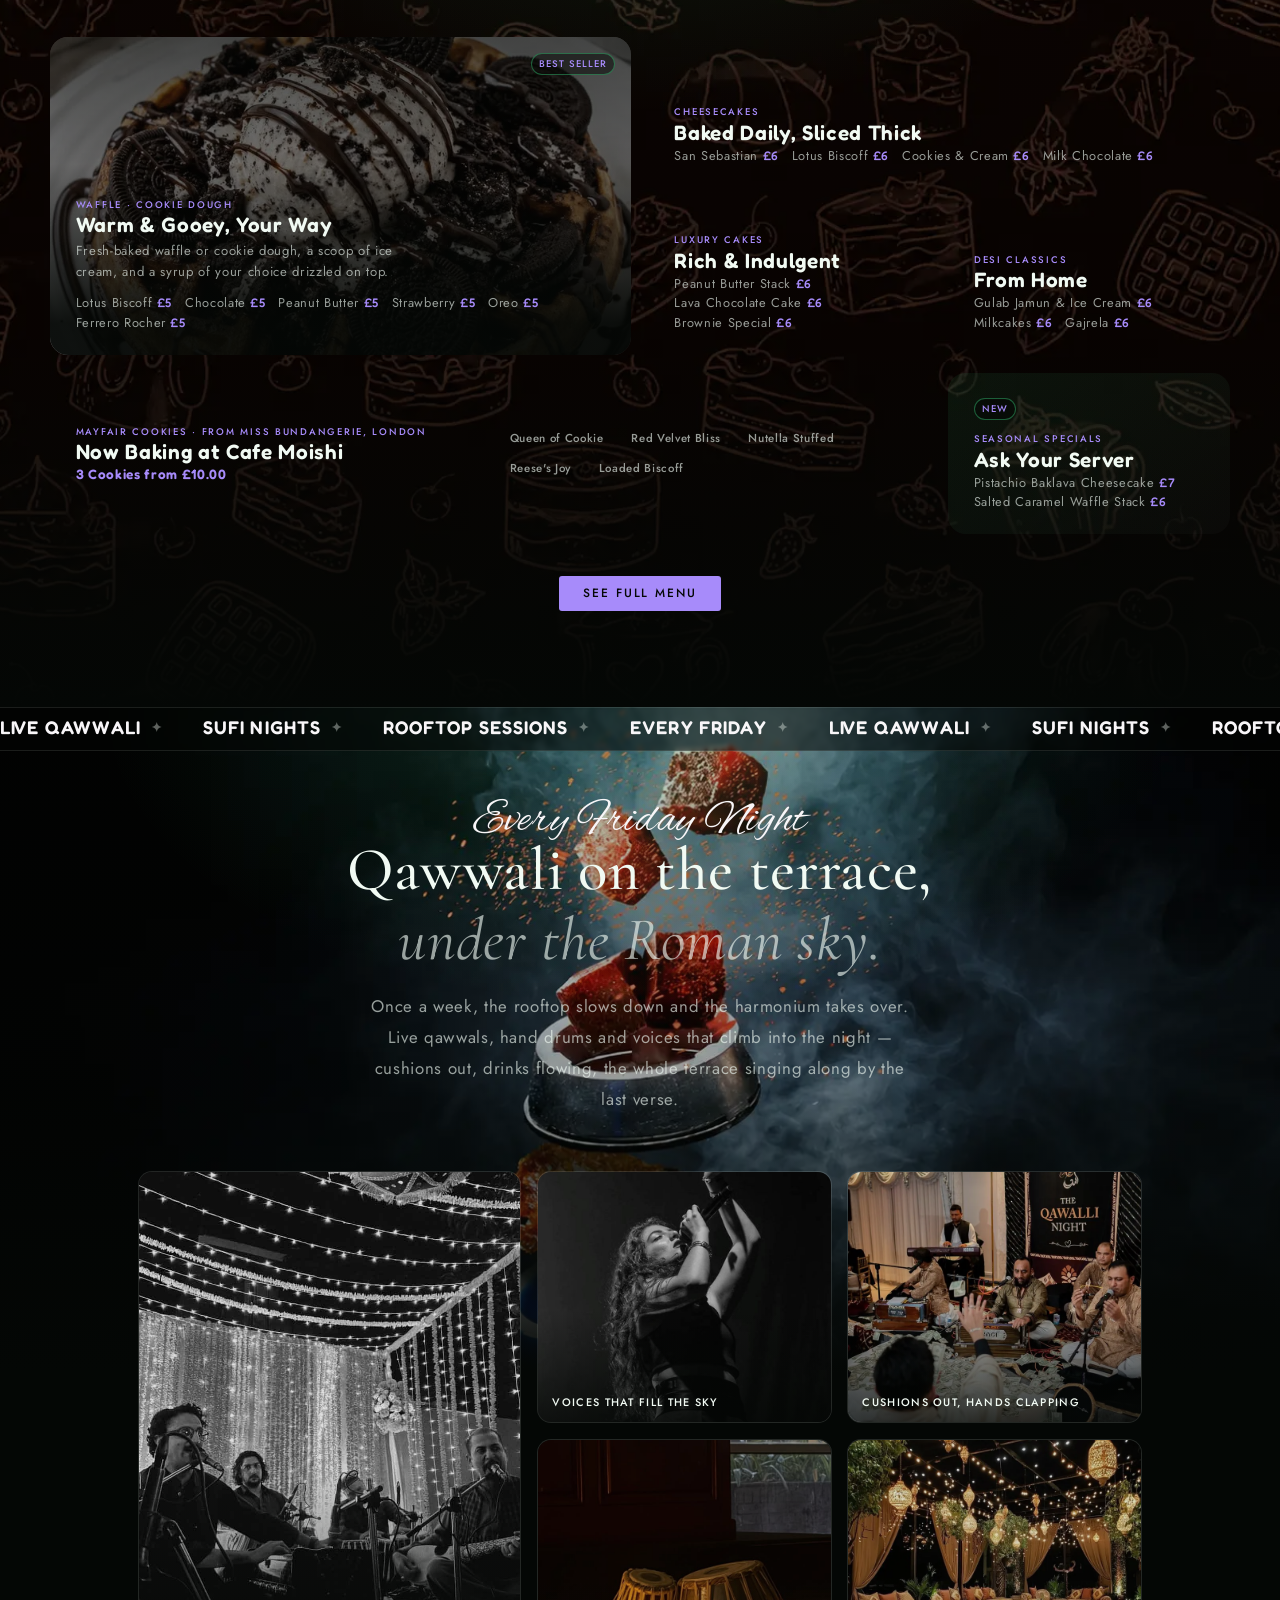
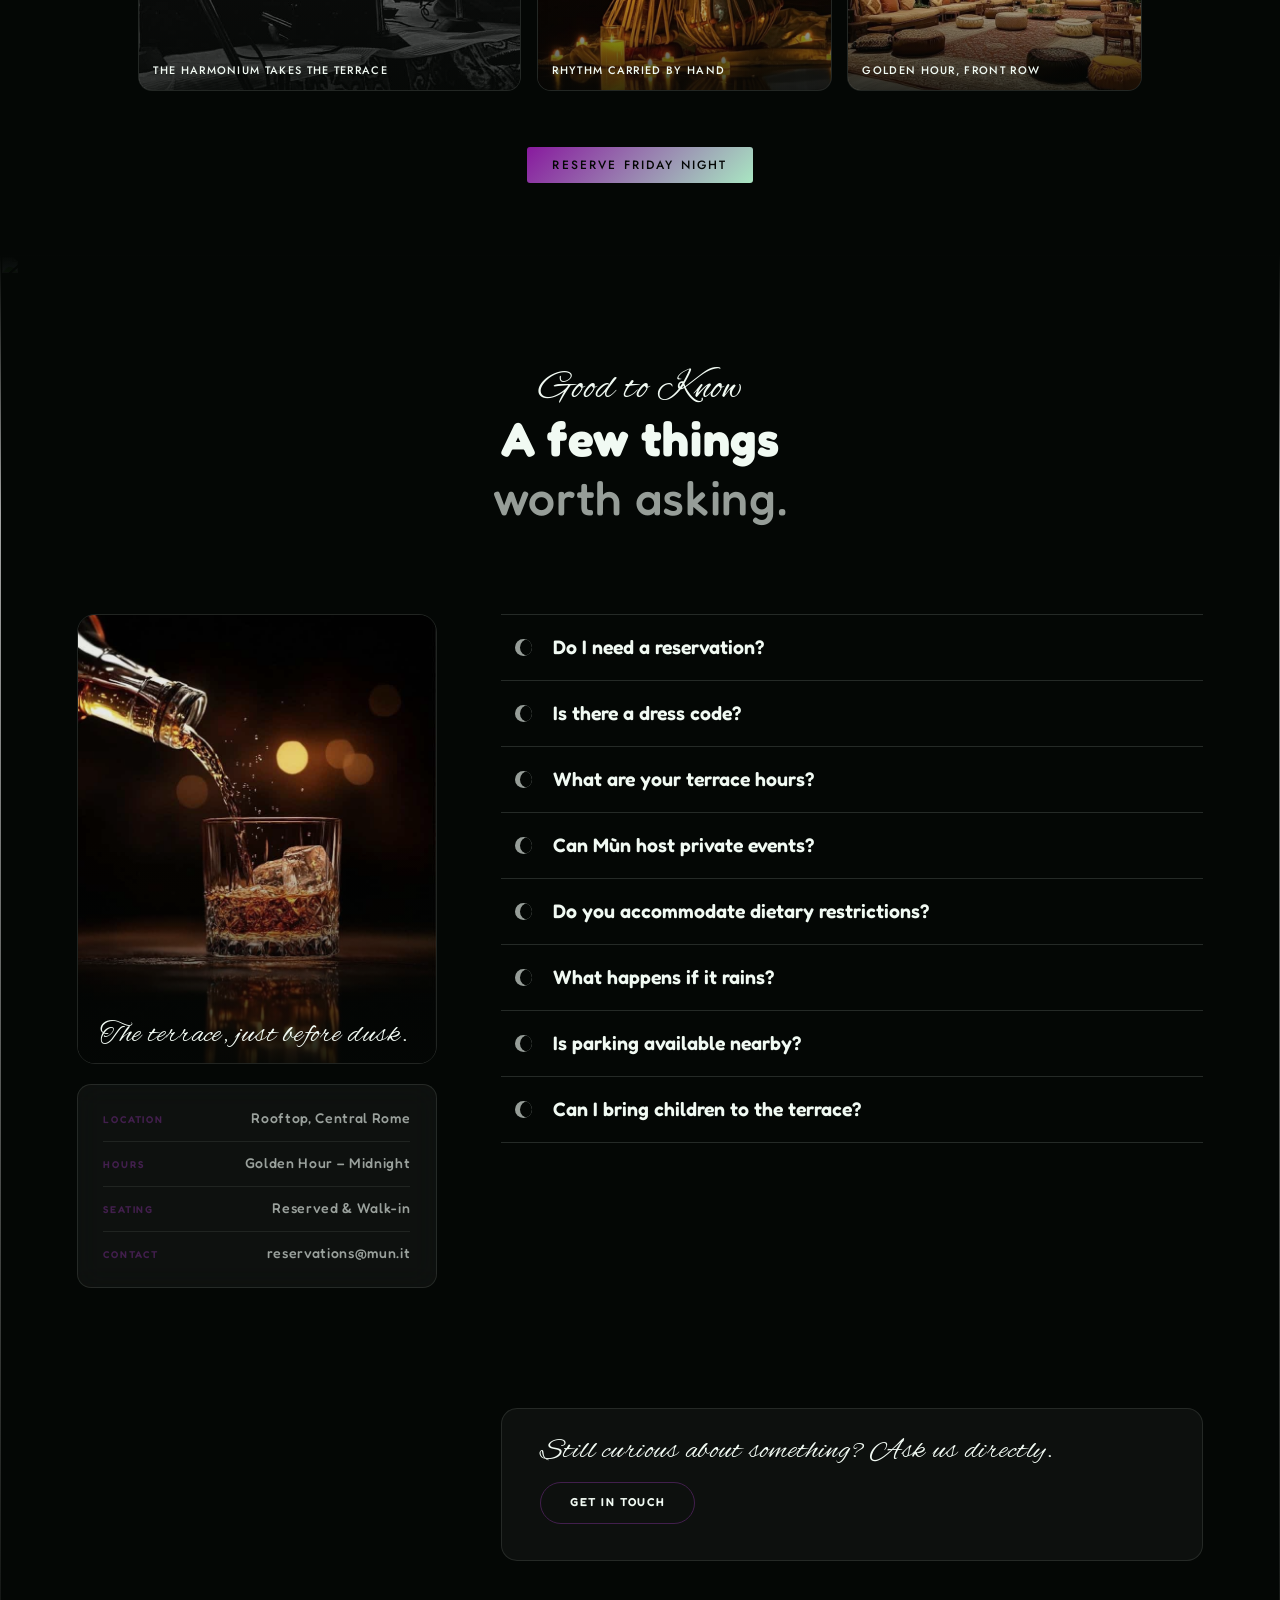
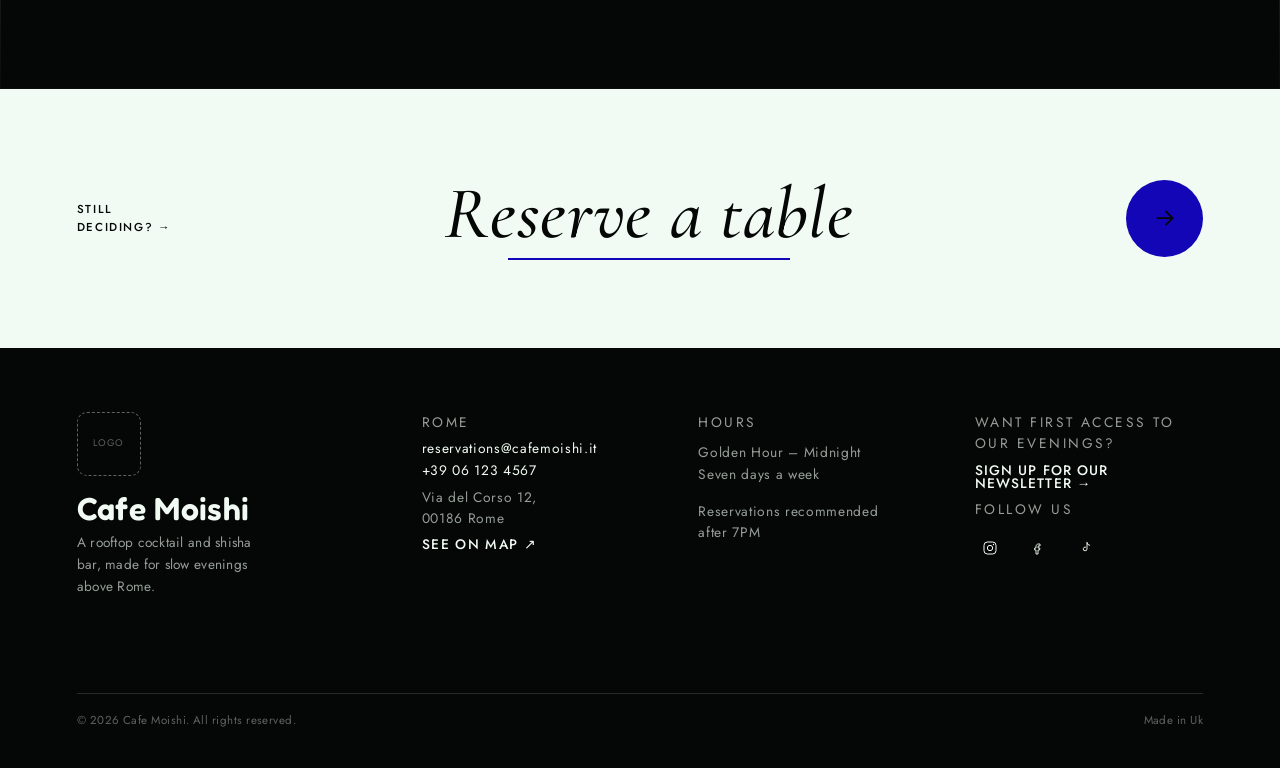
==== commit a951dd10: "frontend ui fixes" ====
--- a/index.html
+++ b/index.html
@@ -16,7 +16,7 @@
     --smoke:#0b110d;
     --cream:#f1faf3;
     --cream-dim: rgba(241,250,243,0.62);
-    --accent: #421f4d;
+    --accent: #a78bfa;
     --accent-light: #8612e6;
     --accent-dark: #4515f3;
     --accent-glow: rgba(93, 43, 232, 0.55);
@@ -382,6 +382,235 @@
     font-family:'Jost', sans-serif;
   }
 </style>
+<style>
+
+
+    .lounge {
+        --void: #0e0e12;
+        --panel: #17171d;
+        --gray: #2a2a33;
+        --gray-line: rgba(255,255,255,0.08);
+        --ink: #e9e8ee;
+        --ink-dim: rgba(233,232,238,0.62);
+        --ink-faint: rgba(233,232,238,0.4);
+        --purple: #a78bfa;
+        --purple-deep: #6d28d9;
+        --purple-glow: rgba(167,139,250,0.45);
+        --card-bg: rgba(233,232,238,0.04);
+        --card-border: rgba(233,232,238,0.1);
+
+        position: relative;
+        overflow: hidden;
+        background: var(--void);
+        color: var(--ink);
+        padding: clamp(3.5rem, 7vw, 5.5rem) 0;
+
+        opacity: 0;
+        transform: translateY(20px);
+        transition: opacity .9s cubic-bezier(.2,.7,.2,1), transform .9s cubic-bezier(.2,.7,.2,1);
+    }
+    .lounge.in-view { opacity: 1; transform: translateY(0); }
+    .lounge * { box-sizing: border-box; }
+
+    /* background photo + purple/gray scrim */
+    .lounge__bg {
+        position: absolute; inset: 0; z-index: -2;
+        width: 100%; height: 100%;
+        object-fit: cover; object-position: center 40%;
+        filter: grayscale(35%);
+    }
+    .lounge__scrim {
+        position: absolute; inset: 0; z-index: -2;
+    }
+
+    /* soft floating glow blobs */
+    .lounge__glow { position: absolute; border-radius: 50%; filter: blur(80px); z-index: -1; pointer-events: none; }
+    .lounge__glow--a { width: 30vw; height: 30vw; top: -8vw; right: -6vw; background: var(--purple); opacity: 0.22; animation: loungeFloat 16s ease-in-out infinite; }
+    .lounge__glow--b { width: 22vw; height: 22vw; bottom: -6vw; left: -4vw; background: var(--gray); opacity: 0.35; animation: loungeFloat 20s ease-in-out infinite reverse; }
+    @keyframes loungeFloat { 0%,100% { transform: translate(0,0); } 50% { transform: translate(-2vw, 3vw); } }
+    @media (prefers-reduced-motion: reduce) { .lounge__glow { animation: none; } }
+
+    .lounge__wrap {
+        position: relative; z-index: 1;
+        max-width: 1150px; margin: 0 auto;
+        padding: 0 clamp(1.25rem, 5vw, 3rem);
+        display: grid;
+        grid-template-columns: 1.1fr 0.9fr;
+        gap: clamp(2rem, 5vw, 3.5rem);
+        align-items: center;
+    }
+
+    /* ---------- Copy column ---------- */
+
+    .lounge__eyebrow {
+        display: block;
+        font-family: 'Alex Brush', cursive;
+        font-weight: 400;
+        font-size: clamp(1.9rem, 4vw, 2.5rem);
+        color: var(--purple);
+        margin-bottom: 0.2rem;
+    }
+
+    .lounge__title {
+        margin: 0 0 0.9rem;
+        font-family: 'Fredoka', sans-serif;
+        font-weight: 700;
+        font-size: clamp(2rem, 4.6vw, 3rem);
+        line-height: 1.18;
+        color: var(--ink);
+    }
+    .lounge__title span {
+        background: linear-gradient(120deg, var(--purple), #d4c7ff);
+        -webkit-background-clip: text;
+        background-clip: text;
+        color: transparent;
+    }
+
+    .lounge__text {
+        margin: 0 0 1.5rem;
+        max-width: 48ch;
+        font-family: 'Fredoka', sans-serif;
+        font-weight: 400;
+        font-size: 0.95rem;
+        line-height: 1.75;
+        color: var(--ink-dim);
+    }
+
+    /* feature row — small extra content, three quick facts with icons */
+    .lounge__features {
+        display: flex;
+        gap: 0.9rem;
+        flex-wrap: wrap;
+        margin-bottom: 1.6rem;
+    }
+    .lounge__feature {
+        display: flex;
+        align-items: center;
+        gap: 0.55em;
+        padding: 0.55em 1em;
+        border: 1px solid var(--card-border);
+        border-radius: 999px;
+        background: var(--card-bg);
+        font-family: 'Fredoka', sans-serif;
+        font-weight: 500;
+        font-size: 0.76rem;
+        color: var(--ink-dim);
+        transition: border-color .3s ease, color .3s ease, transform .3s cubic-bezier(.2,.7,.2,1);
+    }
+    .lounge__feature:hover { border-color: var(--purple); color: var(--ink); transform: translateY(-2px); }
+    .lounge__feature svg { width: 15px; height: 15px; color: var(--purple); flex-shrink: 0; }
+
+    /* flavour chips — the extra bit of content: a taste of the menu */
+    .lounge__flavours-label {
+        font-family: 'Fredoka', sans-serif;
+        font-weight: 600;
+        font-size: 0.64rem;
+        letter-spacing: 0.16em;
+        text-transform: uppercase;
+        color: var(--purple);
+        margin-bottom: 0.6rem;
+        display: block;
+    }
+    .lounge__flavours {
+        display: flex;
+        flex-wrap: wrap;
+        gap: 0.5rem;
+        margin-bottom: 1.8rem;
+        padding: 0;
+        list-style: none;
+    }
+    .lounge__flavours li {
+        font-family: 'Fredoka', sans-serif;
+        font-weight: 500;
+        font-size: 0.76rem;
+        color: var(--ink);
+        background: rgba(255,255,255,0.05);
+        border: 1px solid var(--gray-line);
+        border-radius: 8px;
+        padding: 0.4em 0.8em;
+    }
+
+    .lounge__cta-row {
+        display: flex;
+        align-items: center;
+        gap: 1.4rem;
+        flex-wrap: wrap;
+    }
+
+    .lounge__cta {
+        display: inline-flex; align-items: center; gap: 0.6em;
+        font-family: 'Fredoka', sans-serif;
+        font-weight: 600; font-size: 0.82rem;
+        letter-spacing: 0.02em;
+        color: var(--void);
+        background: linear-gradient(120deg, var(--purple), var(--purple-deep));
+        border: none; border-radius: 999px;
+        padding: 0.9em 1.9em;
+        text-decoration: none;
+        cursor: pointer;
+        transition: transform .3s cubic-bezier(.2,.7,.2,1), box-shadow .3s ease;
+    }
+    .lounge__cta:hover { transform: translateY(-3px); box-shadow: 0 14px 28px -10px var(--purple-glow); }
+
+    .lounge__note {
+        font-family: 'Fredoka', sans-serif;
+        font-weight: 400;
+        font-size: 0.78rem;
+        color: var(--ink-faint);
+    }
+
+    /* ---------- Image column ---------- */
+
+    .lounge__frame {
+        position: relative;
+        border-radius: 20px;
+        overflow: hidden;
+        aspect-ratio: 4 / 5;
+        border: 1px solid rgba(167,139,250,0.25);
+        box-shadow: 0 25px 60px -20px rgba(0,0,0,0.7), 0 0 0 1px var(--gray-line);
+    }
+    .lounge__frame img {
+        position: absolute; inset: 0;
+        width: 100%; height: 100%;
+        object-fit: cover;
+        filter: saturate(0.9) contrast(1.05);
+        transition: transform .6s cubic-bezier(.2,.7,.2,1);
+    }
+    .lounge__frame:hover img { transform: scale(1.05); }
+    .lounge__frame::after {
+        content: "";
+        position: absolute; inset: 0;
+        background: linear-gradient(0deg, rgba(14,14,18,0.85) 0%, transparent 45%);
+    }
+    .lounge__frame-tag {
+        position: absolute; left: 1rem; bottom: 1rem; z-index: 1;
+        font-family: 'Fredoka', sans-serif;
+        font-weight: 600; font-size: 0.7rem;
+        letter-spacing: 0.08em; text-transform: uppercase;
+        color: var(--ink);
+    }
+    .lounge__frame-badge {
+        position: absolute; top: 1rem; left: 1rem; z-index: 1;
+        font-family: 'Fredoka', sans-serif;
+        font-weight: 600; font-size: 0.62rem;
+        letter-spacing: 0.08em; text-transform: uppercase;
+        color: var(--purple);
+        background: rgba(14,14,18,0.6);
+        border: 1px solid rgba(167,139,250,0.35);
+        border-radius: 999px;
+        padding: 0.4em 0.8em;
+        backdrop-filter: blur(4px);
+    }
+
+    @media (max-width: 780px) {
+        .lounge__wrap { grid-template-columns: 1fr; text-align: center; }
+        .lounge__features { justify-content: center; }
+        .lounge__flavours { justify-content: center; }
+        .lounge__cta-row { justify-content: center; }
+        .lounge__text { margin-inline: auto; }
+        .lounge__frame { max-width: 420px; margin: 0 auto; }
+    }
+</style>
 <script src="https://cdn.jsdelivr.net/npm/lenis@1.1.14/dist/lenis.min.js"></script>
 <style>
 /* ================================================================
@@ -1526,7 +1755,256 @@
 </section>
 
 
-
+<section class="lounge" id="lounge">
+
+    <!-- Swap for your own lounge/coal photo -->
+    <img class="lounge__bg" src="mintbg.webp" alt="" loading="lazy">
+    <div class="lounge__scrim"></div>
+    <span class="lounge__glow lounge__glow--a" aria-hidden="true"></span>
+    <span class="lounge__glow lounge__glow--b" aria-hidden="true"></span>
+
+    <div class="lounge__wrap">
+        <div class="lounge__copy">
+            <span class="lounge__eyebrow">Shisha Bar</span>
+            <h2 class="lounge__title">Every Flavour,<br><span>Every Night</span></h2>
+            <p class="lounge__text">Deep seating, low light, and a hookah menu built for slow evenings — from smoky classics to house-made fruit blends, poured coal-side by hand.</p>
+
+            <div class="lounge__features">
+                <span class="lounge__feature">
+                    <svg viewBox="0 0 24 24" fill="none"><path d="M4 20v-6a8 8 0 0 1 16 0v6" stroke="currentColor" stroke-width="1.6" stroke-linecap="round"/><rect x="2" y="18" width="4" height="4" rx="1" stroke="currentColor" stroke-width="1.6"/><rect x="18" y="18" width="4" height="4" rx="1" stroke="currentColor" stroke-width="1.6"/></svg>
+                    Private Booths
+                </span>
+                <span class="lounge__feature">
+                    <svg viewBox="0 0 24 24" fill="none"><circle cx="12" cy="12" r="9" stroke="currentColor" stroke-width="1.6"/><path d="M12 7v5l3.5 2" stroke="currentColor" stroke-width="1.6" stroke-linecap="round"/></svg>
+                    Late Til 2AM
+                </span>
+                <span class="lounge__feature">
+                    <svg viewBox="0 0 24 24" fill="none"><path d="M9 18V5l12-2v13" stroke="currentColor" stroke-width="1.6" stroke-linecap="round" stroke-linejoin="round"/><circle cx="6" cy="18" r="3" stroke="currentColor" stroke-width="1.6"/><circle cx="18" cy="16" r="3" stroke="currentColor" stroke-width="1.6"/></svg>
+                    Live DJ Fri–Sat
+                </span>
+            </div>
+
+            <span class="lounge__flavours-label">A Taste of the Menu</span>
+            <ul class="lounge__flavours">
+                <li>Double Apple</li>
+                <li>Blue Mist</li>
+                <li>Rose Mint</li>
+                <li>Mango Tango</li>
+                <li>Grape Chill</li>
+                <li>+30 more</li>
+            </ul>
+
+            <div class="lounge__cta-row">
+                <a href="#book" class="lounge__cta">Book the Lounge</a>
+                <span class="lounge__note">Walk-ins welcome after 9PM</span>
+            </div>
+        </div>
+
+        <div class="lounge__frame">
+            <img src="image.webp" alt="Shisha pipe close-up">
+            <span class="lounge__frame-badge">Est. London</span>
+            <span class="lounge__frame-tag">The Lounge, After Dark</span>
+        </div>
+    </div>
+
+</section>
+
+
+<section class="drinks" id="drinks">
+
+    <!-- Swap this src for your own bar / drinks photo -->
+    <img class="drinks__bg" src="drinkssss.webp" alt="" loading="lazy">
+    <div class="drinks__scrim"></div>
+
+    <div class="drinks__bubbles" aria-hidden="true">
+        <span class="drinks__bubble" style="left:10%; width:5px; height:5px;  --drift:16px;  animation-duration:9s;  animation-delay:0s;"></span>
+        <span class="drinks__bubble" style="left:22%; width:3px; height:3px;  --drift:-12px; animation-duration:11s; animation-delay:2s;"></span>
+        <span class="drinks__bubble" style="left:38%; width:6px; height:6px;  --drift:20px;  animation-duration:8s;  animation-delay:4s;"></span>
+        <span class="drinks__bubble" style="left:55%; width:4px; height:4px;  --drift:-18px; animation-duration:10s; animation-delay:1s;"></span>
+        <span class="drinks__bubble" style="left:70%; width:3px; height:3px;  --drift:14px;  animation-duration:12s; animation-delay:5s;"></span>
+        <span class="drinks__bubble" style="left:85%; width:5px; height:5px;  --drift:-16px; animation-duration:9.5s; animation-delay:3s;"></span>
+        <span class="drinks__bubble" style="left:94%; width:4px; height:4px;  --drift:18px;  animation-duration:10.5s; animation-delay:6s;"></span>
+    </div>
+
+    <div class="drinks__header">
+        <span class="drinks__eyebrow">Sip Something</span>
+       
+       
+    </div>
+
+    <div class="drinks__tabs" role="tablist" aria-label="Drinks categories">
+        <button class="drinks__tab is-active" data-tab="mocktails">Mocktails</button>
+        <button class="drinks__tab" data-tab="starbuzz">Starbuzz</button>
+        <button class="drinks__tab" data-tab="savacco">Savacco</button>
+        <button class="drinks__tab" data-tab="soft">Soft Drinks</button>
+        <button class="drinks__tab" data-tab="hot">Hot &amp; Tea</button>
+    </div>
+
+    <div class="drinks__panel">
+
+        <div class="drinks__panel-head">
+            <span class="drinks__panel-title" id="drinksPanelTitle">Moishi Mocktails</span>
+            <span class="drinks__panel-price" id="drinksPanelPrice">From £5.00</span>
+        </div>
+
+        <ul class="drinks__list is-active" data-list="mocktails">
+            <li class="drinks__item"><span class="drinks__item-name">Virgin Mojito</span><span class="drinks__item-fill"></span><span class="drinks__item-price">£5.00</span></li>
+            <li class="drinks__item"><span class="drinks__item-name">Mango Mojito</span><span class="drinks__item-fill"></span><span class="drinks__item-price">£5.00</span></li>
+            <li class="drinks__item"><span class="drinks__item-name">Strawberry Mojito</span><span class="drinks__item-fill"></span><span class="drinks__item-price">£6.00</span></li>
+            <li class="drinks__item"><span class="drinks__item-name">Passionova Mojito</span><span class="drinks__item-fill"></span><span class="drinks__item-price">£6.00</span></li>
+            <li class="drinks__item"><span class="drinks__item-name">Pina Colada</span><span class="drinks__item-fill"></span><span class="drinks__item-price">£6.00</span></li>
+            <li class="drinks__item"><span class="drinks__item-name">Moishi Special</span><span class="drinks__item-fill"></span><span class="drinks__item-price">£6.50</span></li>
+        </ul>
+
+        <ul class="drinks__list" data-list="starbuzz">
+            <li class="drinks__item"><span class="drinks__item-name">African Queen</span><span class="drinks__item-fill"></span><span class="drinks__item-price">£16</span></li>
+            <li class="drinks__item"><span class="drinks__item-name">Dragon Breeze</span><span class="drinks__item-fill"></span><span class="drinks__item-price">£16</span></li>
+            <li class="drinks__item"><span class="drinks__item-name">Mango Tango</span><span class="drinks__item-fill"></span><span class="drinks__item-price">£16</span></li>
+            <li class="drinks__item"><span class="drinks__item-name">Skittles</span><span class="drinks__item-fill"></span><span class="drinks__item-price">£16</span></li>
+            <li class="drinks__item"><span class="drinks__item-name">Cuban Mojito</span><span class="drinks__item-fill"></span><span class="drinks__item-price">£16</span></li>
+            <li class="drinks__item"><span class="drinks__item-name">Moonlight Berry</span><span class="drinks__item-fill"></span><span class="drinks__item-price">£16</span></li>
+        </ul>
+
+        <ul class="drinks__list" data-list="savacco">
+            <li class="drinks__item"><span class="drinks__item-name">Purple Rain</span><span class="drinks__item-fill"></span><span class="drinks__item-price">£20</span></li>
+            <li class="drinks__item"><span class="drinks__item-name">Frozen SMF</span><span class="drinks__item-fill"></span><span class="drinks__item-price">£20</span></li>
+            <li class="drinks__item"><span class="drinks__item-name">Manga Carta</span><span class="drinks__item-fill"></span><span class="drinks__item-price">£20</span></li>
+            <li class="drinks__item"><span class="drinks__item-name">Picasso</span><span class="drinks__item-fill"></span><span class="drinks__item-price">£20</span></li>
+            <li class="drinks__item"><span class="drinks__item-name">Black Mamba</span><span class="drinks__item-fill"></span><span class="drinks__item-price">£20</span></li>
+            <li class="drinks__item"><span class="drinks__item-name">G6 on the Rocks</span><span class="drinks__item-fill"></span><span class="drinks__item-price">£20</span></li>
+        </ul>
+
+        <ul class="drinks__list" data-list="soft">
+            <li class="drinks__item"><span class="drinks__item-name">Coke</span><span class="drinks__item-fill"></span><span class="drinks__item-price">£2.00</span></li>
+            <li class="drinks__item"><span class="drinks__item-name">Sprite</span><span class="drinks__item-fill"></span><span class="drinks__item-price">£2.00</span></li>
+            <li class="drinks__item"><span class="drinks__item-name">Fanta</span><span class="drinks__item-fill"></span><span class="drinks__item-price">£2.00</span></li>
+            <li class="drinks__item"><span class="drinks__item-name">Irn Bru</span><span class="drinks__item-fill"></span><span class="drinks__item-price">£2.00</span></li>
+            <li class="drinks__item"><span class="drinks__item-name">J2O</span><span class="drinks__item-fill"></span><span class="drinks__item-price">£2.50</span></li>
+            <li class="drinks__item"><span class="drinks__item-name">Mango Lussi</span><span class="drinks__item-fill"></span><span class="drinks__item-price">£2.00</span></li>
+            <li class="drinks__item"><span class="drinks__item-name">Rubicon Range</span><span class="drinks__item-fill"></span><span class="drinks__item-price">£1.50</span></li>
+            <li class="drinks__item"><span class="drinks__item-name">Mineral Water</span><span class="drinks__item-fill"></span><span class="drinks__item-price">£1.50</span></li>
+        </ul>
+
+        <ul class="drinks__list" data-list="hot">
+            <li class="drinks__item"><span class="drinks__item-name">Americano</span><span class="drinks__item-fill"></span><span class="drinks__item-price">£2.75</span></li>
+            <li class="drinks__item"><span class="drinks__item-name">Cappuccino</span><span class="drinks__item-fill"></span><span class="drinks__item-price">£2.75</span></li>
+            <li class="drinks__item"><span class="drinks__item-name">Caramel Macchiato</span><span class="drinks__item-fill"></span><span class="drinks__item-price">£2.75</span></li>
+            <li class="drinks__item"><span class="drinks__item-name">Hot Chocolate</span><span class="drinks__item-fill"></span><span class="drinks__item-price">£2.75</span></li>
+            <li class="drinks__item"><span class="drinks__item-name">English Tea</span><span class="drinks__item-fill"></span><span class="drinks__item-price">£2.50</span></li>
+            <li class="drinks__item"><span class="drinks__item-name">Mint Tea</span><span class="drinks__item-fill"></span><span class="drinks__item-price">£2.50</span></li>
+            <li class="drinks__item"><span class="drinks__item-name">Desi Tea (Pot)</span><span class="drinks__item-fill"></span><span class="drinks__item-price">£7.50</span></li>
+            <li class="drinks__item"><span class="drinks__item-name">Green Tea</span><span class="drinks__item-fill"></span><span class="drinks__item-price">£2.50</span></li>
+        </ul>
+
+        <p class="drinks__more" id="drinksMoreNote">6 more mocktail flavours available in-store.</p>
+    </div>
+
+    <div class="drinks__actions">
+        <a href="#menu-full" class="drinks__cta">See Full Menu</a>
+    </div>
+
+</section>
+
+
+<section class="desserts" id="desserts">
+
+    <!-- Swap this src for your own desserts / bakery photo -->
+    <img class="desserts__bg" src="dessertsbg.webp" alt="" loading="lazy">
+    <div class="desserts__scrim"></div>
+
+    <div class="desserts__header">
+        <span class="desserts__eyebrow">Something Sweet</span>
+
+     
+    </div>
+
+    <div class="desserts__grid" id="dessertsGrid">
+
+        <!-- Featured: Waffle / Cookie Dough -->
+        <div class="desserts__tile desserts__tile--waffles desserts__tile--photo">
+            <img class="desserts__tile-img" src="Waffle · Cookie Dough.webp" alt="Warm waffle with ice cream">
+            <span class="desserts__badge">Best Seller</span>
+            <span class="desserts__tile-label">Waffle · Cookie Dough</span>
+            <h3 class="desserts__tile-title">Warm & Gooey, Your Way</h3>
+            <p class="desserts__tile-blurb">Fresh-baked waffle or cookie dough, a scoop of ice cream, and a syrup of your choice drizzled on top.</p>
+            <ul class="desserts__items">
+                <li>Lotus Biscoff <span>£5</span></li>
+                <li>Chocolate <span>£5</span></li>
+                <li>Peanut Butter <span>£5</span></li>
+                <li>Strawberry <span>£5</span></li>
+                <li>Oreo <span>£5</span></li>
+                <li>Ferrero Rocher <span>£5</span></li>
+            </ul>
+        </div>
+
+        <!-- Cheesecakes -->
+        <div class="desserts__tile desserts__tile--cheesecake">
+            <span class="desserts__tile-label">Cheesecakes</span>
+            <h3 class="desserts__tile-title">Baked Daily, Sliced Thick</h3>
+            <ul class="desserts__items">
+                <li>San Sebastian <span>£6</span></li>
+                <li>Lotus Biscoff <span>£6</span></li>
+                <li>Cookies &amp; Cream <span>£6</span></li>
+                <li>Milk Chocolate <span>£6</span></li>
+            </ul>
+        </div>
+
+        <!-- Luxury Cakes -->
+        <div class="desserts__tile desserts__tile--cakes">
+            <span class="desserts__tile-label">Luxury Cakes</span>
+            <h3 class="desserts__tile-title">Rich &amp; Indulgent</h3>
+            <ul class="desserts__items">
+                <li>Peanut Butter Stack <span>£6</span></li>
+                <li>Lava Chocolate Cake <span>£6</span></li>
+                <li>Brownie Special <span>£6</span></li>
+            </ul>
+        </div>
+
+        <!-- Desi Traditional Desserts -->
+        <div class="desserts__tile desserts__tile--desi">
+            <span class="desserts__tile-label">Desi Classics</span>
+            <h3 class="desserts__tile-title">From Home</h3>
+            <ul class="desserts__items">
+                <li>Gulab Jamun &amp; Ice Cream <span>£6</span></li>
+                <li>Milkcakes <span>£6</span></li>
+                <li>Gajrela <span>£6</span></li>
+            </ul>
+        </div>
+
+        <!-- Mayfair Cookies banner -->
+        <div class="desserts__tile desserts__tile--cookies">
+            <div class="desserts__cookie-copy">
+                <span class="desserts__tile-label">Mayfair Cookies · From Miss Bundangerie, London</span>
+                <h3 class="desserts__tile-title">Now Baking at Cafe Moishi</h3>
+                <span class="desserts__cookie-price">3 Cookies from £10.00</span>
+            </div>
+            <div class="desserts__cookie-chips">
+                <span class="desserts__chip">Queen of Cookie</span>
+                <span class="desserts__chip">Red Velvet Bliss</span>
+                <span class="desserts__chip">Nutella Stuffed</span>
+                <span class="desserts__chip">Reese's Joy</span>
+                <span class="desserts__chip">Loaded Biscoff</span>
+            </div>
+        </div>
+
+        <!-- Extra / seasonal specials (not on the printed menu) -->
+        <div class="desserts__tile desserts__tile--extra">
+            <span class="desserts__badge" style="position:static; align-self:flex-start; margin-bottom:0.8rem;">New</span>
+            <span class="desserts__tile-label">Seasonal Specials</span>
+            <h3 class="desserts__tile-title">Ask Your Server</h3>
+            <ul class="desserts__items">
+                <li>Pistachio Baklava Cheesecake <span>£7</span></li>
+                <li>Salted Caramel Waffle Stack <span>£6</span></li>
+            </ul>
+        </div>
+
+    </div>
+
+    <div class="desserts__actions">
+        <a href="#menu-full" class="desserts__cta">See Full Menu</a>
+    </div>
+
+</section>
 
         </main>
 
@@ -3160,5 +3638,110 @@
     </div>
 
 </footer>
+
+<script>
+    (function () {
+        var section = document.getElementById('lounge');
+        if (!section) return;
+        if (!('IntersectionObserver' in window)) { section.classList.add('in-view'); return; }
+        var observer = new IntersectionObserver(function (entries) {
+            entries.forEach(function (entry) {
+                if (entry.isIntersecting) {
+                    section.classList.add('in-view');
+                    observer.disconnect();
+                }
+            });
+        }, { threshold: 0.15 });
+        observer.observe(section);
+    })();
+</script>
+
+<script>
+    (function () {
+        var section = document.getElementById('drinks');
+        if (!section) return;
+
+        if ('IntersectionObserver' in window) {
+            var sectionObserver = new IntersectionObserver(function (entries) {
+                entries.forEach(function (entry) {
+                    if (entry.isIntersecting) {
+                        section.classList.add('in-view');
+                        sectionObserver.disconnect();
+                    }
+                });
+            }, { threshold: 0.1 });
+            sectionObserver.observe(section);
+        } else {
+            section.classList.add('in-view');
+        }
+
+        var meta = {
+            mocktails: { title: 'Moishi Mocktails', price: 'From £5.00', more: '6 fresh mocktails, shaken to order.' },
+            starbuzz:  { title: 'Moishi Starbuzz', price: '£16 · +£2 per extra flavour', more: '6 more Starbuzz flavours available in-store.' },
+            savacco:   { title: 'Savacco', price: '£20', more: 'All 7 Savacco blends shown above.' },
+            soft:      { title: 'Soft Drinks', price: 'From £1.50', more: 'Full soft drinks range available at the counter.' },
+            hot:       { title: 'Hot Drinks & Tea', price: 'From £2.50', more: 'Ask about our pots of Green, Mint & Desi Tea.' }
+        };
+
+        var tabs = section.querySelectorAll('.drinks__tab');
+        var lists = section.querySelectorAll('.drinks__list');
+        var titleEl = document.getElementById('drinksPanelTitle');
+        var priceEl = document.getElementById('drinksPanelPrice');
+        var moreEl = document.getElementById('drinksMoreNote');
+
+        tabs.forEach(function (tab) {
+            tab.addEventListener('click', function () {
+                var key = tab.dataset.tab;
+
+                tabs.forEach(function (t) { t.classList.toggle('is-active', t === tab); });
+                lists.forEach(function (l) { l.classList.toggle('is-active', l.dataset.list === key); });
+
+                if (meta[key]) {
+                    titleEl.textContent = meta[key].title;
+                    priceEl.textContent = meta[key].price;
+                    moreEl.textContent = meta[key].more;
+                }
+            });
+        });
+    })();
+</script>
+
+<script>
+    (function () {
+        var section = document.getElementById('desserts');
+        var grid = document.getElementById('dessertsGrid');
+        if (!section || !grid) return;
+
+        var tiles = grid.querySelectorAll('.desserts__tile');
+
+        if (!('IntersectionObserver' in window)) {
+            section.classList.add('in-view');
+            grid.classList.add('in-view');
+            tiles.forEach(function (t) { t.classList.add('dessert-in'); });
+            return;
+        }
+
+        var sectionObserver = new IntersectionObserver(function (entries) {
+            entries.forEach(function (entry) {
+                if (entry.isIntersecting) {
+                    section.classList.add('in-view');
+                    grid.classList.add('in-view');
+                    sectionObserver.disconnect();
+                }
+            });
+        }, { threshold: 0.1 });
+        sectionObserver.observe(section);
+
+        var tileObserver = new IntersectionObserver(function (entries) {
+            entries.forEach(function (entry) {
+                if (entry.isIntersecting) {
+                    entry.target.classList.add('dessert-in');
+                    tileObserver.unobserve(entry.target);
+                }
+            });
+        }, { threshold: 0.15 });
+        tiles.forEach(function (tile) { tileObserver.observe(tile); });
+    })();
+</script>
 </body>
 </html>
--- a/main.css
+++ b/main.css
@@ -3126,4 +3126,530 @@
 }
 .hero-accent {
     color: var(--accent, #173a25);
-}+}
+
+    .drinks {
+        --void: #040705;
+        --cream: #f1faf3;
+        --cream-dim: rgba(241,250,243,0.62);
+        --cream-faint: rgba(241,250,243,0.36);
+        --accent: #a78bfa;
+        --glow: #a78bfa;
+        --glow-soft: rgba(6, 69, 241, 0.5);
+        --panel-bg: rgba(11,17,13,0.72);
+        --panel-border: rgba(250, 241, 249, 0.12);
+        --line: rgba(241,250,243,0.14);
+
+        position: relative;
+        overflow: hidden;
+        background: var(--void);
+        color: var(--cream);
+        padding: clamp(4rem, 8vw, 6rem) clamp(1.25rem, 5vw, 3rem);
+
+        opacity: 0;
+        transform: translateY(20px);
+        transition: opacity 1s cubic-bezier(.2,.7,.2,1), transform 1s cubic-bezier(.2,.7,.2,1);
+    }
+    .drinks.in-view { opacity: 1; transform: translateY(0); }
+    .drinks * { box-sizing: border-box; }
+
+    /* ---------- Background photo ---------- */
+    /* Swap this src for your own bar / drinks photo */
+    .drinks__bg {
+        position: absolute; inset: 0; z-index: -2;
+        width: 100%; height: 100%;
+        object-fit: cover; object-position: center 35%;
+    }
+    .drinks__scrim {
+        position: absolute; inset: 0; z-index: -2;
+        background:
+            radial-gradient(ellipse 800px 500px at 50% -5%, rgba(61,220,132,0.12), transparent 60%),
+            linear-gradient(180deg, rgba(0, 0, 0, 0.308) 0%, rgba(0, 0, 0, 0.411) 55%, var(--void) 100%);
+    }
+
+    /* ---------- Rising bubbles (ambient, CSS only) ---------- */
+    .drinks__bubbles { position: absolute; inset: 0; z-index: -1; pointer-events: none; overflow: hidden; }
+    .drinks__bubble {
+        position: absolute;
+        bottom: -6%;
+        border-radius: 50%;
+        border: 1px solid rgba(241,250,243,0.35);
+        opacity: 0;
+        animation: drinksBubble linear infinite;
+    }
+    @keyframes drinksBubble {
+        0%   { opacity: 0; transform: translateY(0) translateX(0); }
+        12%  { opacity: .55; }
+        88%  { opacity: .25; }
+        100% { opacity: 0; transform: translateY(-108vh) translateX(var(--drift, 18px)); }
+    }
+    @media (prefers-reduced-motion: reduce) { .drinks__bubble { animation: none; display: none; } }
+
+    /* ---------- Header ---------- */
+    .drinks__header {
+        position: relative; z-index: 1;
+        text-align: center;
+        max-width: 640px;
+        margin: 0 auto clamp(1rem, 3vw, 2.5rem);
+    }
+    .drinks__eyebrow {
+        display: block;
+        font-family: 'Alex Brush', cursive;
+        font-size: clamp(1.9rem, 4vw, 2.6rem);
+        color: var(--glow);
+        margin-bottom: 0.2rem;
+    }
+    .drinks__title {
+        margin: 0 0 0.7rem;
+        font-family: 'Fredoka', sans-serif;
+        font-weight: 700;
+        font-size: clamp(1.9rem, 4.2vw, 2.8rem);
+        color: var(--cream);
+    }
+    .drinks__subtitle {
+        margin: 0;
+        font-family: 'Jost', sans-serif;
+        font-size: 0.92rem;
+        line-height: 1.7;
+        color: var(--cream-dim);
+    }
+
+    /* ---------- Tabs ---------- */
+    .drinks__tabs {
+        position: relative; z-index: 1;
+        display: flex;
+        justify-content: center;
+        flex-wrap: wrap;
+        gap: 0.5rem;
+        margin: 0 auto clamp(1.6rem, 4vw, 2.2rem);
+        max-width: 780px;
+    }
+    .drinks__tab {
+        font-family: 'Jost', sans-serif;
+        font-weight: 500;
+        font-size: 0.72rem;
+        letter-spacing: 0.08em;
+        text-transform: uppercase;
+        color: var(--cream-dim);
+        background: rgba(241,250,243,0.04);
+        border: 1px solid var(--panel-border);
+        border-radius: 999px;
+        padding: 0.6em 1.1em;
+        cursor: pointer;
+        transition: color .3s ease, border-color .3s ease, background .3s ease;
+    }
+    .drinks__tab:hover { color: var(--cream); border-color: var(--glow); }
+    .drinks__tab.is-active {
+        color: var(--void);
+        background: var(--glow);
+        border-color: var(--glow);
+    }
+
+    /* ---------- Menu panel (the distinct part: a single framed list, not a card grid) ---------- */
+    .drinks__panel {
+        position: relative; z-index: 1;
+        max-width: 780px;
+        margin: 0 auto;
+        border: 1px solid var(--panel-border);
+        border-radius: 18px;
+        background: var(--panel-bg);
+        backdrop-filter: blur(10px);
+        -webkit-backdrop-filter: blur(10px);
+        padding: clamp(1.6rem, 4vw, 2.4rem) clamp(1.4rem, 4vw, 2.6rem);
+    }
+
+    .drinks__panel-head {
+        display: flex;
+        align-items: baseline;
+        justify-content: space-between;
+        gap: 1rem;
+        margin-bottom: 1.2rem;
+        padding-bottom: 0.9rem;
+        border-bottom: 1px solid var(--line);
+    }
+    .drinks__panel-title {
+        font-family: 'Fredoka', sans-serif;
+        font-weight: 600;
+        font-size: 1.05rem;
+        color: var(--glow);
+    }
+    .drinks__panel-price {
+        font-family: 'Jost', sans-serif;
+        font-size: 0.72rem;
+        letter-spacing: 0.06em;
+        text-transform: uppercase;
+        color: var(--cream-faint);
+    }
+
+    .drinks__list {
+        display: none;
+        list-style: none;
+        margin: 0;
+        padding: 0;
+        column-count: 1;
+        column-gap: 2rem;
+    }
+    .drinks__list.is-active { display: block; }
+
+    @media (min-width: 560px) {
+        .drinks__list { column-count: 2; }
+    }
+
+    .drinks__item {
+        display: flex;
+        align-items: baseline;
+        gap: 0.4rem;
+        break-inside: avoid;
+        padding: 0.55rem 0;
+        border-bottom: 1px dashed var(--line);
+    }
+    .drinks__item-name {
+        font-family: 'Jost', sans-serif;
+        font-weight: 400;
+        font-size: 0.92rem;
+        color: var(--cream);
+        white-space: nowrap;
+        overflow: hidden;
+        text-overflow: clip;
+    }
+    .drinks__item-fill {
+        flex: 1;
+        border-bottom: 1px dotted var(--cream-faint);
+        transform: translateY(-4px);
+    }
+    .drinks__item-price {
+        font-family: 'Fredoka', sans-serif;
+        font-weight: 500;
+        font-size: 0.86rem;
+        color: var(--glow);
+        white-space: nowrap;
+    }
+
+    .drinks__more {
+        margin: 0.8rem 0 0;
+        font-family: 'Jost', sans-serif;
+        font-style: italic;
+        font-size: 0.78rem;
+        color: var(--cream-faint);
+        text-align: center;
+    }
+
+    /* ---------- CTA ---------- */
+    .drinks__actions {
+        position: relative; z-index: 1;
+        display: flex;
+        justify-content: center;
+        margin-top: clamp(1.8rem, 4vw, 2.4rem);
+    }
+    .drinks__cta {
+        display: inline-flex; align-items: center; gap: 0.6em;
+        font-family: 'Jost', sans-serif;
+        font-weight: 500; font-size: 0.75rem;
+        letter-spacing: 0.16em; text-transform: uppercase;
+        color: var(--void);
+        background: linear-gradient(135deg, var(--accent), var(--glow));
+        border: none; border-radius: 3px;
+        padding: 0.9em 2em;
+        text-decoration: none;
+        cursor: pointer;
+        transition: transform .3s cubic-bezier(.2,.7,.2,1), box-shadow .3s ease, letter-spacing .3s ease;
+    }
+    .drinks__cta:hover { transform: translateY(-3px); box-shadow: 0 14px 28px -10px var(--glow-soft); letter-spacing: 0.2em; }
+
+    @media (max-width: 480px) {
+        .drinks__item-name { white-space: normal; }
+    }
+
+    * { box-sizing: border-box; }
+    html, body { margin: 0; padding: 0; background: #040705; }
+
+    .desserts {
+        --void: #040705;
+        --cream: #f1faf3;
+        --cream-dim: rgba(241,250,243,0.62);
+        --cream-faint: rgba(241,250,243,0.36);
+        --accent: #a78bfa;
+        --glow: #a78bfa;
+        --glow-soft: rgba(6, 69, 241, 0.5);
+        --panel-bg: rgba(11,17,13,0.72);
+        --panel-border: rgba(250, 241, 249, 0.12);
+        --line: rgba(241,250,243,0.14);
+
+        position: relative;
+        overflow: hidden;
+        background: var(--void);
+        color: var(--cream);
+        padding: clamp(4rem, 8vw, 6rem) clamp(1.25rem, 5vw, 3rem);
+
+        opacity: 0;
+        transform: translateY(20px);
+        transition: opacity 1s cubic-bezier(.2,.7,.2,1), transform 1s cubic-bezier(.2,.7,.2,1);
+    }
+    .desserts.in-view { opacity: 1; transform: translateY(0); }
+    .desserts * { box-sizing: border-box; }
+
+    /* ---------- Background photo ---------- */
+    .desserts__bg {
+        position: absolute; inset: 0; z-index: -2;
+        width: 100%; height: 100%;
+        object-fit: cover; object-position: center 40%;
+    }
+    .desserts__scrim {
+        position: absolute; inset: 0; z-index: -2;
+        background:
+            radial-gradient(ellipse 800px 460px at 50% -5%, rgba(61,220,132,0.1), transparent 60%),
+            linear-gradient(180deg, rgba(0, 0, 0, 0.411) 0%, rgba(0, 0, 0, 0.527) 55%, var(--void) 100%);
+    }
+
+    /* ---------- Header ---------- */
+    .desserts__header {
+        position: relative; z-index: 1;
+        text-align: center;
+        max-width: 640px;
+        margin: 0 auto clamp(2.2rem, 5vw, 3rem);
+    }
+    .desserts__eyebrow {
+        display: block;
+        font-family: 'Alex Brush', cursive;
+        font-size: clamp(1.9rem, 4vw, 2.6rem);
+        color: var(--glow);
+        margin-bottom: 0.2rem;
+    }
+    .desserts__title {
+        margin: 0 0 0.7rem;
+        font-family: 'Fredoka', sans-serif;
+        font-weight: 700;
+        font-size: clamp(1.9rem, 4.2vw, 2.8rem);
+        color: var(--cream);
+    }
+    .desserts__subtitle {
+        margin: 0;
+        font-family: 'Jost', sans-serif;
+        font-size: 0.92rem;
+        line-height: 1.7;
+        color: var(--cream-dim);
+    }
+
+    /* =========================================================
+       BENTO GRID — the "different design" ask: uneven tile sizes
+       instead of a uniform card grid, so it reads as its own layout.
+       ========================================================= */
+
+    .desserts__grid {
+        position: relative; z-index: 1;
+        max-width: 1180px;
+        margin: 0 auto;
+        display: grid;
+        grid-template-columns: repeat(4, 1fr);
+        grid-auto-rows: minmax(150px, auto);
+        gap: clamp(0.8rem, 2vw, 1.1rem);
+    }
+
+    .desserts__tile {
+        position: relative;
+        border-radius: 18px;
+        overflow: hidden;
+        border: 1px solid var(--tile-border);
+        background: var(--tile-bg);
+        padding: clamp(1.2rem, 2.5vw, 1.6rem);
+        display: flex;
+        flex-direction: column;
+        justify-content: flex-end;
+
+        opacity: 0;
+        transform: translateY(40px) scale(0.96);
+        transition: opacity .8s cubic-bezier(.2,.7,.2,1), transform .8s cubic-bezier(.2,.7,.2,1), border-color .3s ease, box-shadow .3s ease;
+    }
+    .desserts__tile.dessert-in { opacity: 1; transform: translateY(0) scale(1); }
+    .desserts__grid.in-view .desserts__tile:nth-child(1) { transition-delay: 0s; }
+    .desserts__grid.in-view .desserts__tile:nth-child(2) { transition-delay: .08s; }
+    .desserts__grid.in-view .desserts__tile:nth-child(3) { transition-delay: .16s; }
+    .desserts__grid.in-view .desserts__tile:nth-child(4) { transition-delay: .24s; }
+    .desserts__grid.in-view .desserts__tile:nth-child(5) { transition-delay: .32s; }
+    .desserts__grid.in-view .desserts__tile:nth-child(6) { transition-delay: .4s; }
+
+    .desserts__tile:hover {
+        border-color: var(--accent-bright);
+        box-shadow: 0 18px 40px -20px rgba(0,0,0,0.6), 0 0 0 1px var(--glow-soft) inset;
+    }
+
+    /* tile sizing — this unevenness is the bento effect */
+    .desserts__tile--waffles { grid-column: span 2; grid-row: span 2; }
+    .desserts__tile--cheesecake { grid-column: span 2; grid-row: span 1; }
+    .desserts__tile--cakes { grid-column: span 1; grid-row: span 1; }
+    .desserts__tile--desi { grid-column: span 1; grid-row: span 1; }
+    .desserts__tile--cookies { grid-column: span 3; grid-row: span 1; }
+    .desserts__tile--extra { grid-column: span 1; grid-row: span 1; }
+
+    /* featured (image) tiles */
+    .desserts__tile-img {
+        position: absolute; inset: 0; z-index: -1;
+        width: 100%; height: 100%;
+        object-fit: cover;
+        filter: saturate(0.85) brightness(0.6);
+        transition: transform .7s cubic-bezier(.2,.7,.2,1);
+    }
+    .desserts__tile:hover .desserts__tile-img { transform: scale(1.06); }
+    .desserts__tile--photo::after {
+        content: "";
+        position: absolute; inset: 0; z-index: -1;
+        background: linear-gradient(0deg, rgba(4,7,5,0.92) 10%, rgba(4,7,5,0.25) 60%, rgba(4,7,5,0.5) 100%);
+    }
+
+    .desserts__badge {
+        position: absolute; top: 1rem; right: 1rem;
+        font-family: 'Jost', sans-serif;
+        font-weight: 500; font-size: 0.6rem;
+        letter-spacing: 0.1em; text-transform: uppercase;
+        color: var(--glow);
+        border: 1px solid rgba(61,220,132,0.4);
+        background: rgba(4,7,5,0.5);
+        border-radius: 999px;
+        padding: 0.35em 0.75em;
+    }
+
+    .desserts__tile-label {
+        display: block;
+        font-family: 'Jost', sans-serif;
+        font-weight: 500;
+        font-size: 0.6rem;
+        letter-spacing: 0.18em;
+        text-transform: uppercase;
+        color: var(--glow);
+        margin-bottom: 0.4rem;
+    }
+
+    .desserts__tile-title {
+        margin: 0 0 0.6rem;
+        font-family: 'Fredoka', sans-serif;
+        font-weight: 600;
+        font-size: clamp(1rem, 1.8vw, 1.3rem);
+        color: var(--cream);
+    }
+
+    .desserts__tile-blurb {
+        margin: 0 0 0.9rem;
+        font-family: 'Jost', sans-serif;
+        font-weight: 400;
+        font-size: 0.82rem;
+        line-height: 1.55;
+        color: var(--cream-dim);
+        max-width: 42ch;
+    }
+
+    .desserts__items {
+        list-style: none;
+        margin: 0;
+        padding: 0;
+        display: flex;
+        flex-wrap: wrap;
+        gap: 0.4rem 0.8rem;
+    }
+    .desserts__items li {
+        display: flex;
+        align-items: baseline;
+        gap: 0.35em;
+        font-family: 'Jost', sans-serif;
+        font-size: 0.8rem;
+        color: var(--cream-dim);
+        white-space: nowrap;
+    }
+    .desserts__items li span {
+        font-family: 'Fredoka', sans-serif;
+        font-weight: 500;
+        font-size: 0.78rem;
+        color: var(--glow);
+    }
+
+    /* cookies banner tile — chips instead of price list, since it's its own sub-brand */
+    .desserts__tile--cookies {
+        flex-direction: row;
+        align-items: center;
+        flex-wrap: wrap;
+        gap: 1.2rem;
+        justify-content: space-between;
+    }
+    .desserts__cookie-copy { flex: 1 1 260px; }
+    .desserts__cookie-chips {
+        display: flex;
+        flex-wrap: wrap;
+        gap: 0.5rem;
+        flex: 1 1 260px;
+    }
+    .desserts__chip {
+        font-family: 'Jost', sans-serif;
+        font-weight: 500;
+        font-size: 0.72rem;
+        color: var(--cream-dim);
+        border: 1px solid var(--tile-border);
+        border-radius: 999px;
+        padding: 0.4em 0.85em;
+        transition: border-color .3s ease, color .3s ease;
+    }
+    .desserts__chip:hover { border-color: var(--glow); color: var(--cream); }
+    .desserts__cookie-price {
+        font-family: 'Fredoka', sans-serif;
+        font-weight: 600;
+        font-size: 0.85rem;
+        color: var(--glow);
+        display: block;
+        margin-top: 0.6rem;
+    }
+
+    /* extra / seasonal tile */
+    .desserts__tile--extra {
+        background: linear-gradient(150deg, rgba(61,220,132,0.08), rgba(241,250,243,0.02));
+    }
+
+    /* ---------- Responsive ---------- */
+    @media (max-width: 900px) {
+        .desserts__grid { grid-template-columns: repeat(2, 1fr); }
+        .desserts__tile--waffles { grid-column: span 2; grid-row: span 2; }
+        .desserts__tile--cheesecake { grid-column: span 2; }
+        .desserts__tile--cakes,
+        .desserts__tile--desi,
+        .desserts__tile--extra { grid-column: span 1; }
+        .desserts__tile--cookies { grid-column: span 2; }
+    }
+
+    @media (max-width: 560px) {
+        .desserts__grid { grid-template-columns: 1fr; }
+        .desserts__tile,
+        .desserts__tile--waffles,
+        .desserts__tile--cheesecake,
+        .desserts__tile--cakes,
+        .desserts__tile--desi,
+        .desserts__tile--cookies,
+        .desserts__tile--extra {
+            grid-column: 1 / -1;
+            grid-row: auto;
+        }
+        .desserts__tile--waffles { min-height: 260px; }
+        .desserts__tile--cookies { flex-direction: column; align-items: flex-start; }
+    }
+
+    @media (prefers-reduced-motion: reduce) {
+        .desserts__tile { opacity: 1 !important; transform: none !important; transition: none !important; }
+    }
+
+    /* ---------- CTA ---------- */
+    .desserts__actions {
+        position: relative; z-index: 1;
+        display: flex;
+        justify-content: center;
+        margin-top: clamp(2rem, 4vw, 2.6rem);
+    }
+    .desserts__cta {
+        display: inline-flex; align-items: center; gap: 0.6em;
+        font-family: 'Jost', sans-serif;
+        font-weight: 500; font-size: 0.75rem;
+        letter-spacing: 0.16em; text-transform: uppercase;
+        color: var(--void);
+        background: linear-gradient(135deg, var(--accent), var(--glow));
+        border: none; border-radius: 3px;
+        padding: 0.9em 2em;
+        text-decoration: none;
+        cursor: pointer;
+        transition: transform .3s cubic-bezier(.2,.7,.2,1), box-shadow .3s ease, letter-spacing .3s ease;
+    }
+    .desserts__cta:hover { transform: translateY(-3px); box-shadow: 0 14px 28px -10px var(--glow-soft); letter-spacing: 0.2em; }
